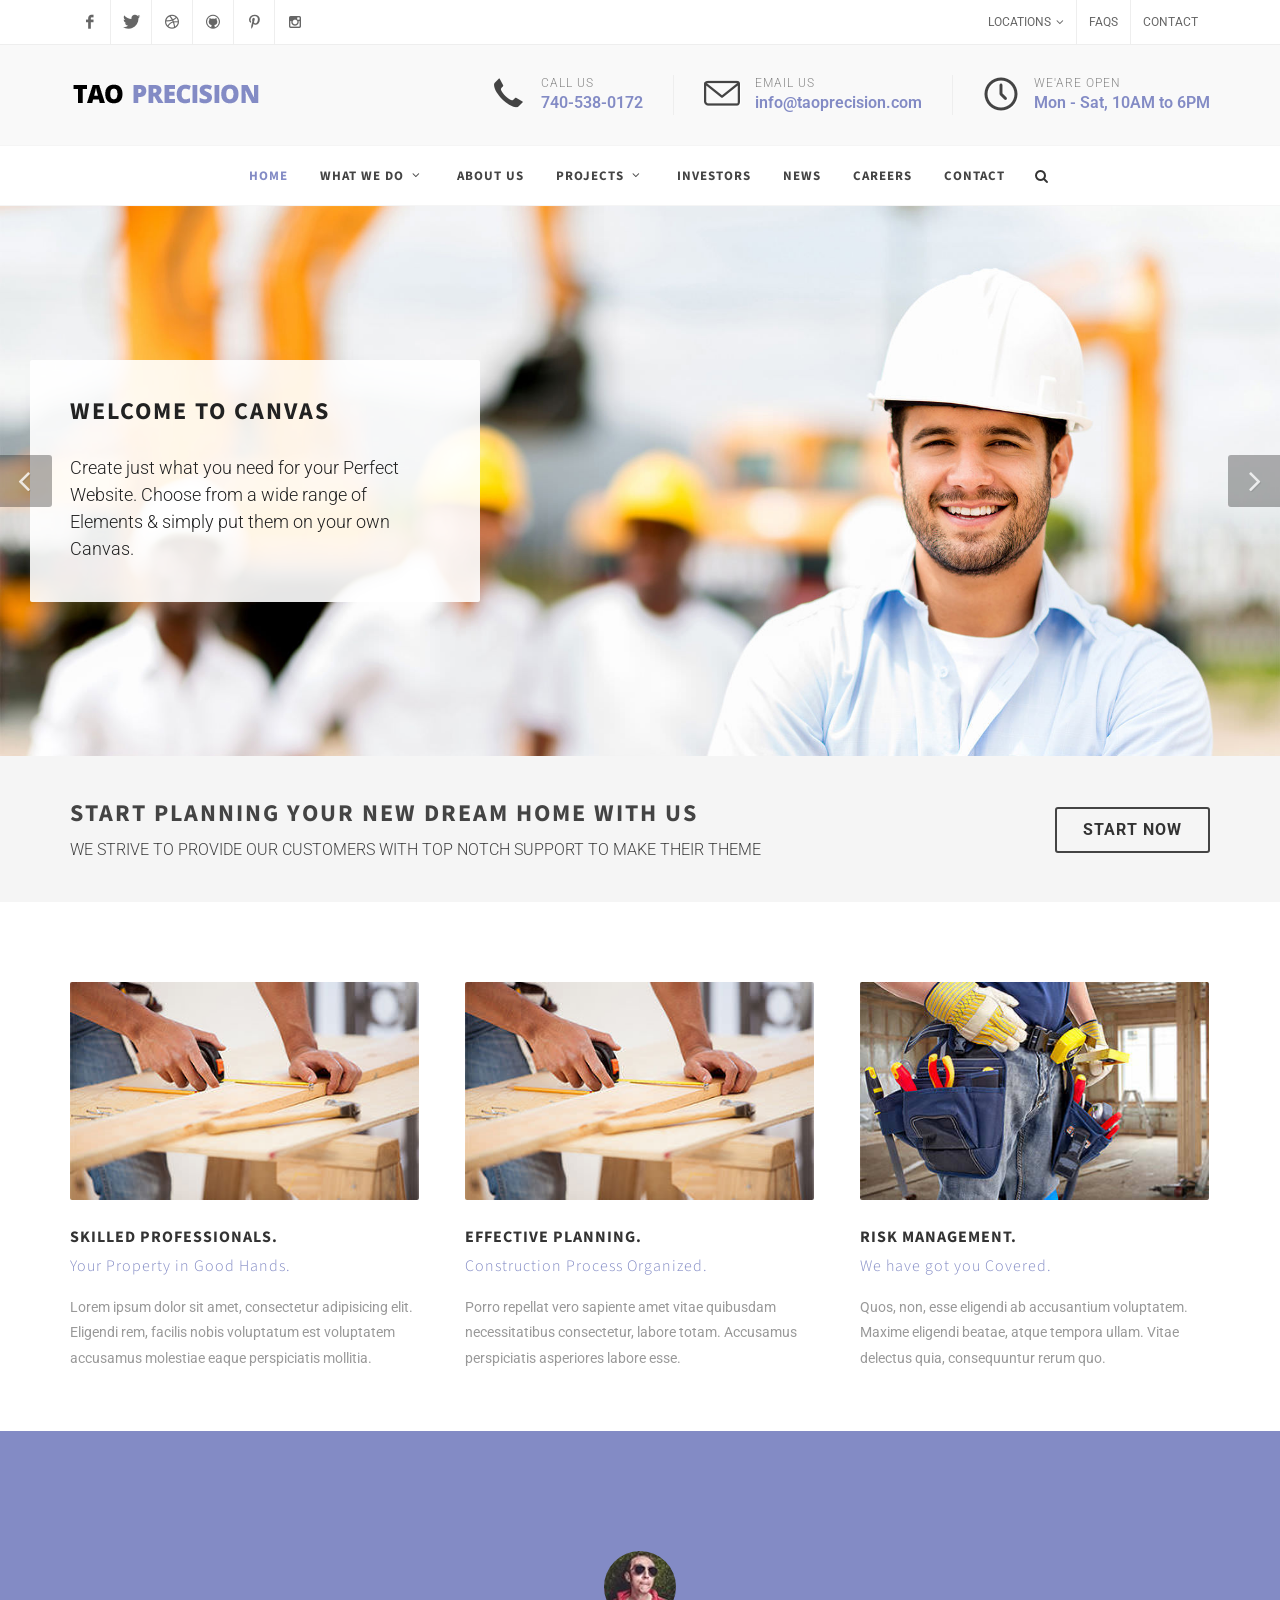
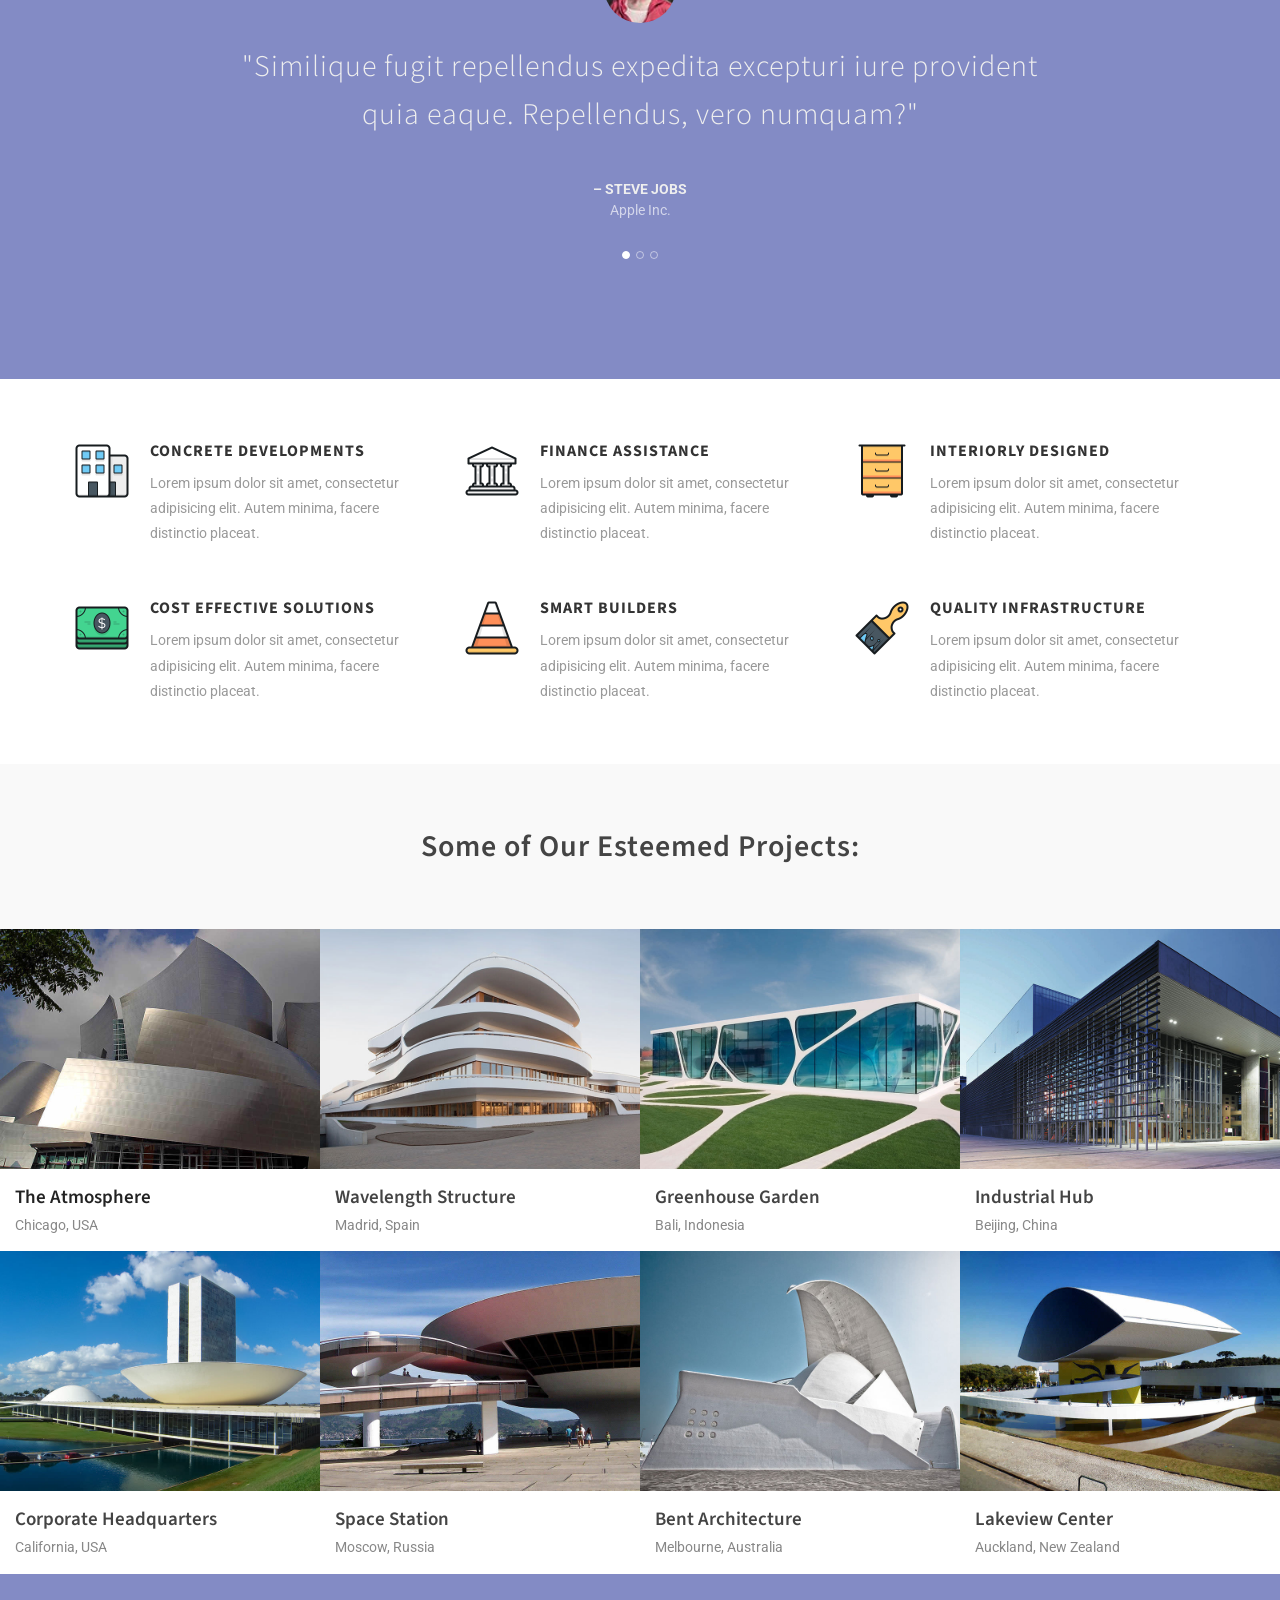
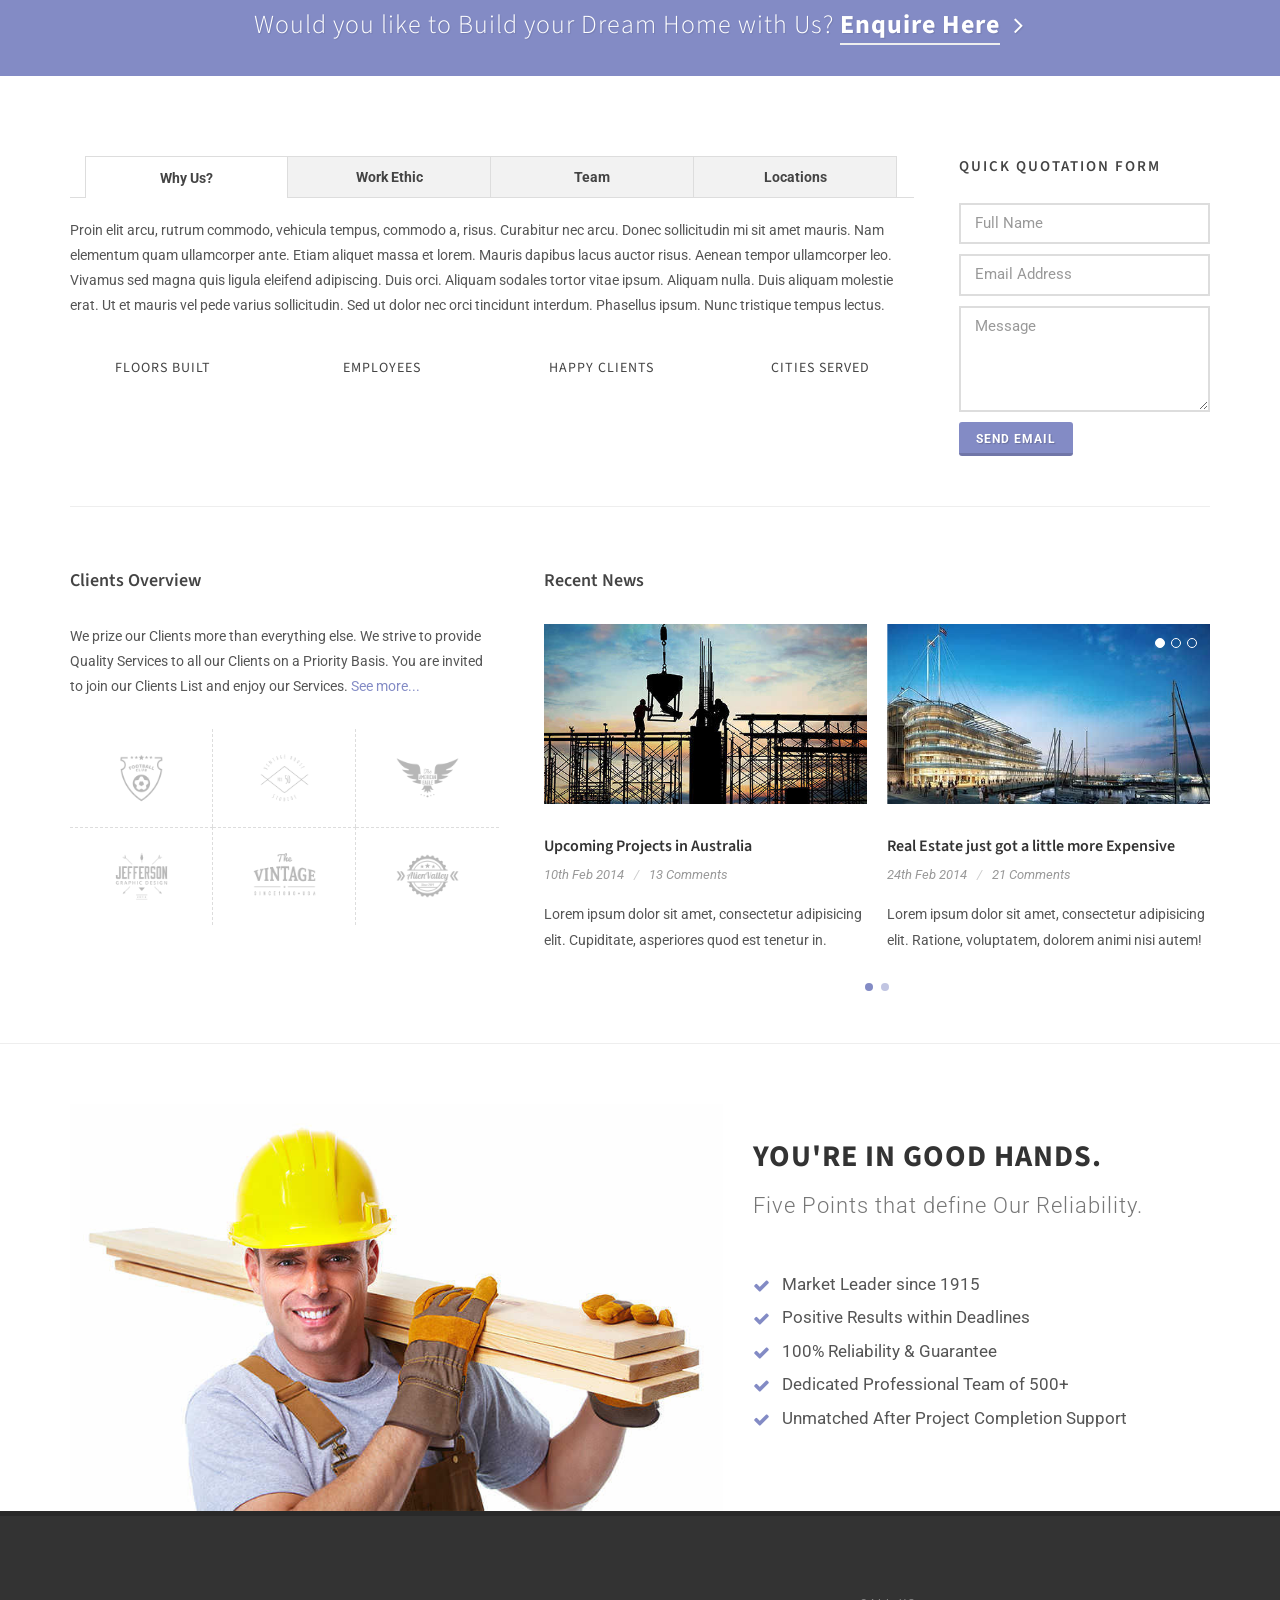
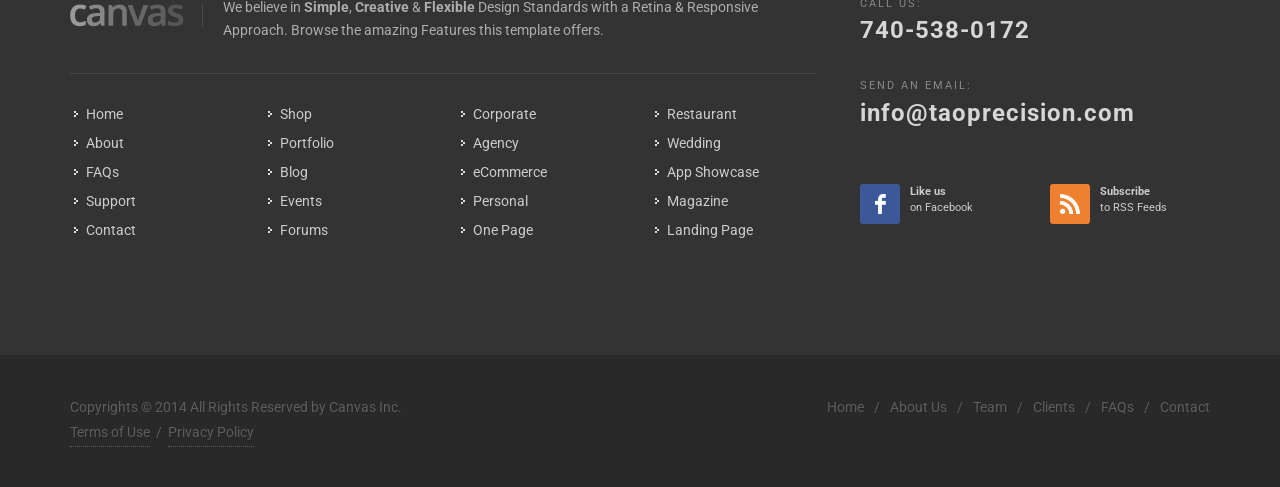
==== index.html @ b3aeb86b "Import gh-pages (current published tree) from GitHub WorldEnterpriseGroup/taoprecision" ====
<!DOCTYPE html>
<html dir="ltr" lang="en-US">
<head>

	<meta http-equiv="content-type" content="text/html; charset=utf-8" />
	<meta name="author" content="SemiColonWeb" />

	<!-- Stylesheets
	============================================= -->
	<link href="https://fonts.googleapis.com/css?family=Source+Sans+Pro:300,400,600,700|Roboto:300,400,500,700" rel="stylesheet" type="text/css" />
	<link rel="stylesheet" href="css/bootstrap.css" type="text/css" />
	<link rel="stylesheet" href="style.css" type="text/css" />
	<link rel="stylesheet" href="css/swiper.css" type="text/css" />

	<!-- Construction Demo Specific Stylesheet -->
	<link rel="stylesheet" href="construction/construction.css" type="text/css" />
	<!-- / -->

	<link rel="stylesheet" href="css/dark.css" type="text/css" />
	<link rel="stylesheet" href="css/font-icons.css" type="text/css" />
	<link rel="stylesheet" href="css/animate.css" type="text/css" />
	<link rel="stylesheet" href="css/magnific-popup.css" type="text/css" />

	<link rel="stylesheet" href="construction/css/fonts.css" type="text/css" />

	<link rel="stylesheet" href="css/responsive.css" type="text/css" />
	<meta name="viewport" content="width=device-width, initial-scale=1" />

	<link rel="stylesheet" href="construction/css/colors.css" type="text/css" />

	<!-- Document Title
	============================================= -->
	<title>Construction | Canvas</title>

</head>

<body class="stretched">

	<!-- Document Wrapper
	============================================= -->
	<div id="wrapper" class="clearfix">

		<!-- Top Bar
		============================================= -->
		<div id="top-bar">

			<div class="container clearfix">

				<div class="col_half nobottommargin clearfix">

					<!-- Top Social
					============================================= -->
					<div id="top-social">
						<ul>
							<li><a href="#" class="si-facebook"><span class="ts-icon"><i class="icon-facebook"></i></span><span class="ts-text">Facebook</span></a></li>
							<li><a href="#" class="si-twitter"><span class="ts-icon"><i class="icon-twitter"></i></span><span class="ts-text">Twitter</span></a></li>
							<li><a href="#" class="si-dribbble"><span class="ts-icon"><i class="icon-dribbble"></i></span><span class="ts-text">Dribbble</span></a></li>
							<li><a href="#" class="si-github"><span class="ts-icon"><i class="icon-github-circled"></i></span><span class="ts-text">Github</span></a></li>
							<li><a href="#" class="si-pinterest"><span class="ts-icon"><i class="icon-pinterest"></i></span><span class="ts-text">Pinterest</span></a></li>
							<li><a href="#" class="si-instagram"><span class="ts-icon"><i class="icon-instagram2"></i></span><span class="ts-text">Instagram</span></a></li>
						</ul>
					</div><!-- #top-social end -->

				</div>

				<div class="col_half fright col_last clearfix nobottommargin">

					<!-- Top Links
					============================================= -->
					<div class="top-links">
						<ul>
							<li><a href="index.html">Locations</a>
								<ul>
									<li><a href="#">San Francisco</a></li>
									<li><a href="#">London</a></li>
									<li><a href="#">Amsterdam</a></li>
								</ul>
							</li>
							<li><a href="faqs.html">FAQs</a></li>
							<li><a href="contact.html">Contact</a></li>
						</ul>
					</div><!-- .top-links end -->

				</div>

			</div>

		</div><!-- #top-bar end -->

		<!-- Header
		============================================= -->
		<header id="header" class="sticky-style-2">

			<div class="container clearfix">

				<!-- Logo
				============================================= -->
				<div id="logo">
					<a href="index.html" class="standard-logo"><img src="construction/logo/logo.png" alt="Canvas Logo"></a>
					<a href="index.html" class="retina-logo"><img src="construction/logo/logo@2x.png" alt="Canvas Logo"></a>
				</div><!-- #logo end -->

				<ul class="header-extras">
					<li>
						<i class="i-plain icon-call nomargin"></i>
						<div class="he-text">
							Call Us
							<span>740-538-0172</span>
						</div>
					</li>
					<li>
						<i class="i-plain icon-line2-envelope nomargin"></i>
						<div class="he-text">
							Email Us
							<span>info@taoprecision.com</span>
						</div>
					</li>
					<li>
						<i class="i-plain icon-line-clock nomargin"></i>
						<div class="he-text">
							We'are Open
							<span>Mon - Sat, 10AM to 6PM</span>
						</div>
					</li>
				</ul>

			</div>

			<div id="header-wrap">

				<!-- Primary Navigation
				============================================= -->
				<nav id="primary-menu" class="with-arrows style-2 center">

					<div class="container clearfix">

						<div id="primary-menu-trigger"><i class="icon-reorder"></i></div>

						<ul>
							<li class="current"><a href="#"><div>Home</div></a></li>
							<li><a href="services.html"><div>What we do</div></a>
								<ul>
									<li><a href="#"><div>Housing Management</div></a></li>
									<li><a href="#"><div>Construction Planning</div></a></li>
									<li><a href="#"><div>Green Homes</div></a></li>
									<li><a href="#"><div>Architecture Design</div></a></li>
									<li><a href="#"><div>Interior Planning</div></a></li>
								</ul>
							</li>
							<li><a href="about-us.html"><div>About Us</div></a></li>
							<li><a href="projects.html"><div>Projects</div></a>
								<ul>
									<li><a href="projects-2.html"><div>Airikai Sanctuary</div></a></li>
									<li><a href="projects-3.html"><div>Tao Village</div></a></li>
									<li><a href="projects.html"><div>Blue Sky Valley</div></a></li>
									<li><a href="projects-5.html"><div>Manhattan #5</div></a></li>
								</ul>
							</li>
							<li><a href="investors.html"><div>Investors</div></a></li>
							<li><a href="blog.html"><div>News</div></a></li>
							<li><a href="careers.html"><div>Careers</div></a></li>
							<li><a href="contact.html"><div>Contact</div></a></li>
						</ul>

						<!-- Top Search
						============================================= -->
						<div id="top-search">
							<a href="#" id="top-search-trigger"><i class="icon-search3"></i><i class="icon-line-cross"></i></a>
							<form action="search.html" method="get">
								<input type="text" name="q" class="form-control" value="" placeholder="Type &amp; Hit Enter..">
							</form>
						</div><!-- #top-search end -->

					</div>

				</nav><!-- #primary-menu end -->

			</div>

		</header><!-- #header end -->

		<section id="slider" class="slider-element slider-parallax swiper_wrapper clearfix" style="height: 550px;" data-loop="true">

			<div class="swiper-container swiper-parent">
				<div class="swiper-wrapper">
					<div class="swiper-slide" style="background-image: url('construction/images/slider/2.jpg'); background-position: center top;">
						<div class="container clearfix">
							<div class="slider-caption">
								<h2>Welcome to Canvas</h2>
								<p class="d-none d-sm-block">Create just what you need for your Perfect Website. Choose from a wide range of Elements &amp; simply put them on your own Canvas.</p>
							</div>
						</div>
					</div>
					<div class="swiper-slide">
						<div class="container clearfix">
							<div class="slider-caption slider-caption-right">
								<h2>Beautifully Flexible</h2>
								<p class="d-none d-sm-block">Looks beautiful &amp; ultra-sharp on Retina Screen Displays. Powerful Layout with Responsive functionality that can be adapted to any screen size.</p>
							</div>
						</div>
						<div class="video-wrap">
							<video id="slide-video" poster="construction/images/videos/1.jpg" preload="auto" loop autoplay muted>
								<source src='construction/images/videos/1.webm' type='video/webm' />
								<source src='construction/images/videos/1.mp4' type='video/mp4' />
							</video>
							<div class="video-overlay" style="background-color: rgba(0,0,0,0.1);"></div>
						</div>
					</div>
					<div class="swiper-slide" style="background-image: url('construction/images/slider/1.jpg'); background-position: center bottom;">
						<div class="container clearfix">
							<div  class="slider-caption">
								<h2>Premium Constructions</h2>
								<p class="d-none d-sm-block">You'll be surprised to see the Final Results of your Creation &amp; would crave for more.</p>
							</div>
						</div>
					</div>
				</div>
				<div class="slider-arrow-left"><i class="icon-angle-left"></i></div>
				<div class="slider-arrow-right"><i class="icon-angle-right"></i></div>
			</div>

		</section>

		<!-- Content
		============================================= -->
		<section id="content">

			<div class="content-wrap">

				<div class="promo promo-light promo-full uppercase bottommargin-lg header-stick">
					<div class="container clearfix">
						<h3 style="letter-spacing: 2px;">Start Planning your New Dream Home with us</h3>
						<span>We strive to provide Our Customers with Top Notch Support to make their Theme</span>
						<a href="#" class="button button-large button-border button-rounded">Start Now</a>
					</div>
				</div>

				<div class="container clearfix">

					<div class="col_one_third nobottommargin">
						<div class="feature-box media-box">
							<div class="fbox-media">
								<img style="border-radius: 2px;" src="construction/images/services/1.jpg" alt="Why choose Us?">
							</div>
							<div class="fbox-desc">
								<h3>Skilled Professionals.<span class="subtitle">Your Property in Good Hands.</span></h3>
								<p>Lorem ipsum dolor sit amet, consectetur adipisicing elit. Eligendi rem, facilis nobis voluptatum est voluptatem accusamus molestiae eaque perspiciatis mollitia.</p>
							</div>
						</div>
					</div>

					<div class="col_one_third nobottommargin">
						<div class="feature-box media-box">
							<div class="fbox-media">
								<img style="border-radius: 2px;" src="images/services/1.jpg" alt="Effective Planning">
							</div>
							<div class="fbox-desc">
								<h3>Effective Planning.<span class="subtitle">Construction Process Organized.</span></h3>
								<p>Porro repellat vero sapiente amet vitae quibusdam necessitatibus consectetur, labore totam. Accusamus perspiciatis asperiores labore esse.</p>
							</div>
						</div>
					</div>

					<div class="col_one_third nobottommargin col_last">
						<div class="feature-box media-box">
							<div class="fbox-media">
								<img style="border-radius: 2px;" src="construction/images/services/2.jpg" alt="Why choose Us?">
							</div>
							<div class="fbox-desc">
								<h3>Risk Management.<span class="subtitle">We have got you Covered.</span></h3>
								<p>Quos, non, esse eligendi ab accusantium voluptatem. Maxime eligendi beatae, atque tempora ullam. Vitae delectus quia, consequuntur rerum quo.</p>
							</div>
						</div>
					</div>

				</div>

				<div class="section parallax dark" style="background-image: url('construction/images/slider/1.jpg'); padding: 120px 0;"  data-bottom-top="background-position:0px 300px;" data-top-bottom="background-position:0px -300px;">

					<div class="fslider testimonial testimonial-full" data-arrows="false" style="z-index: 2;">
						<div class="flexslider">
							<div class="slider-wrap">
								<div class="slide">
									<div class="testi-image">
										<a href="#"><img src="images/testimonials/3.jpg" alt="Customer Testimonails"></a>
									</div>
									<div class="testi-content">
										<p>Similique fugit repellendus expedita excepturi iure provident quia eaque. Repellendus, vero numquam?</p>
										<div class="testi-meta">
											Steve Jobs
											<span>Apple Inc.</span>
										</div>
									</div>
								</div>
								<div class="slide">
									<div class="testi-image">
										<a href="#"><img src="images/testimonials/2.jpg" alt="Customer Testimonails"></a>
									</div>
									<div class="testi-content">
										<p>Natus voluptatum enim quod necessitatibus quis expedita harum provident eos obcaecati id culpa corporis molestias.</p>
										<div class="testi-meta">
											Collis Ta'eed
											<span>Envato Inc.</span>
										</div>
									</div>
								</div>
								<div class="slide">
									<div class="testi-image">
										<a href="#"><img src="images/testimonials/1.jpg" alt="Customer Testimonails"></a>
									</div>
									<div class="testi-content">
										<p>Incidunt deleniti blanditiis quas aperiam recusandae consequatur ullam quibusdam cum libero illo rerum!</p>
										<div class="testi-meta">
											John Doe
											<span>XYZ Inc.</span>
										</div>
									</div>
								</div>
							</div>
						</div>
					</div>

					<div class="video-wrap" style="z-index: 1;">
						<div class="video-overlay" style="background: #838BC5;"></div>
					</div>

				</div>

				<div class="container clearfix">

					<div class="clear-bottommargin">
						<div class="row align-items-stretch clearfix">
							<div class="col-lg-4 col-md-6 bottommargin">
								<div class="feature-box fbox-plain">
									<div class="fbox-icon">
										<a href="#"><img src="construction/images/icons/building.png" alt="Concrete Developments"></a>
									</div>
									<h3>Concrete Developments</h3>
									<p>Lorem ipsum dolor sit amet, consectetur adipisicing elit. Autem minima, facere distinctio placeat.</p>
								</div>
							</div>
							<div class="col-lg-4 col-md-6 bottommargin">
								<div class="feature-box fbox-plain">
									<div class="fbox-icon">
										<a href="#"><img src="construction/images/icons/bank.png" alt="Finance Assistance"></a>
									</div>
									<h3>Finance Assistance</h3>
									<p>Lorem ipsum dolor sit amet, consectetur adipisicing elit. Autem minima, facere distinctio placeat.</p>
								</div>
							</div>
							<div class="col-lg-4 col-md-6 bottommargin">
								<div class="feature-box fbox-plain">
									<div class="fbox-icon">
										<a href="#"><img src="construction/images/icons/drawer.png" alt="Interiorly Designed"></a>
									</div>
									<h3>Interiorly Designed</h3>
									<p>Lorem ipsum dolor sit amet, consectetur adipisicing elit. Autem minima, facere distinctio placeat.</p>
								</div>
							</div>
							<div class="col-lg-4 col-md-6 bottommargin">
								<div class="feature-box fbox-plain">
									<div class="fbox-icon">
										<a href="#"><img src="construction/images/icons/paper-money.png" alt="Cost Effective Solutions"></a>
									</div>
									<h3>Cost Effective Solutions</h3>
									<p>Lorem ipsum dolor sit amet, consectetur adipisicing elit. Autem minima, facere distinctio placeat.</p>
								</div>
							</div>
							<div class="col-lg-4 col-md-6 bottommargin">
								<div class="feature-box fbox-plain">
									<div class="fbox-icon">
										<a href="#"><img src="construction/images/icons/traffic-cone.png" alt="Smart Builders"></a>
									</div>
									<h3>Smart Builders</h3>
									<p>Lorem ipsum dolor sit amet, consectetur adipisicing elit. Autem minima, facere distinctio placeat.</p>
								</div>
							</div>
							<div class="col-lg-4 col-md-6 bottommargin">
								<div class="feature-box fbox-plain">
									<div class="fbox-icon">
										<a href="#"><img src="construction/images/icons/paint-brush.png" alt="Quality Infrastructure"></a>
									</div>
									<h3>Quality Infrastructure</h3>
									<p>Lorem ipsum dolor sit amet, consectetur adipisicing elit. Autem minima, facere distinctio placeat.</p>
								</div>
							</div>
						</div>
					</div>

				</div>

				<div class="section nobottommargin">
					<h2 class="center nobottommargin ls1">Some of Our Esteemed Projects:</h2>
				</div>

				<div id="portfolio" class="portfolio grid-container portfolio-full clearfix">

					<article class="portfolio-item pf-media pf-icons">
						<div class="portfolio-image">
							<img src="construction/images/projects/1.jpg" alt="The Atmosphere">
							<div class="portfolio-overlay">
								<a href="#" class="center-icon"><i class="icon-line-ellipsis"></i></a>
							</div>
						</div>
						<div class="portfolio-desc">
							<h3><a href="#">The Atmosphere</a></h3>
							<span>Chicago, USA</span>
						</div>
					</article>

					<article class="portfolio-item pf-illustrations">
						<div class="portfolio-image">
							<img src="construction/images/projects/2.jpg" alt="Wavelength Structure">
							<div class="portfolio-overlay">
								<a href="#" class="center-icon"><i class="icon-line-ellipsis"></i></a>
							</div>
						</div>
						<div class="portfolio-desc">
							<h3>Wavelength Structure</h3>
							<span>Madrid, Spain</span>
						</div>
					</article>

					<article class="portfolio-item pf-graphics pf-uielements">
						<div class="portfolio-image">
							<img src="construction/images/projects/3.jpg" alt="Greenhouse Garden">
							<div class="portfolio-overlay">
								<a href="#" class="center-icon"><i class="icon-line-ellipsis"></i></a>
							</div>
						</div>
						<div class="portfolio-desc">
							<h3>Greenhouse Garden</h3>
							<span>Bali, Indonesia</span>
						</div>
					</article>

					<article class="portfolio-item pf-icons pf-illustrations">
						<div class="portfolio-image">
							<img src="construction/images/projects/4.jpg" alt="Industrial Hub">
							<div class="portfolio-overlay">
								<a href="#" class="center-icon"><i class="icon-line-ellipsis"></i></a>
							</div>
						</div>
						<div class="portfolio-desc">
							<h3>Industrial Hub</h3>
							<span>Beijing, China</span>
						</div>
					</article>

					<article class="portfolio-item pf-uielements pf-media">
						<div class="portfolio-image">
							<img src="construction/images/projects/5.jpg" alt="Corporate Headquarters">
							<div class="portfolio-overlay">
								<a href="#" class="center-icon"><i class="icon-line-ellipsis"></i></a>
							</div>
						</div>
						<div class="portfolio-desc">
							<h3>Corporate Headquarters</h3>
							<span>California, USA</span>
						</div>
					</article>

					<article class="portfolio-item pf-graphics pf-illustrations">
						<div class="portfolio-image">
							<img src="construction/images/projects/6.jpg" alt="Space Station">
							<div class="portfolio-overlay" data-lightbox="gallery">
								<a href="#" class="center-icon"><i class="icon-line-ellipsis"></i></a>
							</div>
						</div>
						<div class="portfolio-desc">
							<h3>Space Station</h3>
							<span>Moscow, Russia</span>
						</div>
					</article>

					<article class="portfolio-item pf-uielements pf-icons">
						<div class="portfolio-image">
							<img src="construction/images/projects/7.jpg" alt="Bent Architecture">
							<div class="portfolio-overlay">
								<a href="#" class="center-icon"><i class="icon-line-ellipsis"></i></a>
							</div>
						</div>
						<div class="portfolio-desc">
							<h3>Bent Architecture</h3>
							<span>Melbourne, Australia</span>
						</div>
					</article>

					<article class="portfolio-item pf-graphics">
						<div class="portfolio-image">
							<img src="construction/images/projects/8.jpg" alt="Lakeview Center">
							<div class="portfolio-overlay">
								<a href="#" class="center-icon"><i class="icon-line-ellipsis"></i></a>
							</div>
						</div>
						<div class="portfolio-desc">
							<h3>Lakeview Center</h3>
							<span>Auckland, New Zealand</span>
						</div>
					</article>

				</div>


				<a href="portfolio.html" class="button button-3d nobottomborder button-full center tright bottommargin-lg t300 font-primary" style="font-size: 26px;">
					<div class="container clearfix">
						Would you like to Build your Dream Home with Us? <strong>Enquire Here</strong> <i class="icon-angle-right" style="top:3px;"></i>
					</div>
				</a>

				<div class="container topmargin-lg cleafix">

					<div class="col_three_fourth">

						<div class="tabs tabs-justify nobottommargin clearfix" id="construction-tabs">

							<ul class="tab-nav clearfix">
								<li><a href="#construction-tab-1">Why Us?</a></li>
								<li><a href="#construction-tab-2">Work Ethic</a></li>
								<li><a href="#construction-tab-3">Team</a></li>
								<li><a href="#construction-tab-4">Locations</a></li>
							</ul>

							<div class="tab-container">

								<div class="tab-content clearfix" id="construction-tab-1">
									<p>Proin elit arcu, rutrum commodo, vehicula tempus, commodo a, risus. Curabitur nec arcu. Donec sollicitudin mi sit amet mauris. Nam elementum quam ullamcorper ante. Etiam aliquet massa et lorem. Mauris dapibus lacus auctor risus. Aenean tempor ullamcorper leo. Vivamus sed magna quis ligula eleifend adipiscing. Duis orci. Aliquam sodales tortor vitae ipsum. Aliquam nulla. Duis aliquam molestie erat. Ut et mauris vel pede varius sollicitudin. Sed ut dolor nec orci tincidunt interdum. Phasellus ipsum. Nunc tristique tempus lectus.
									<div class="col_one_fourth nobottommargin center">
										<div class="counter ls1 t600" style="color: #D2D2D2;"><span data-from="100" data-to="964" data-refresh-interval="50" data-speed="2000"></span></div>
										<h5>Floors Built</h5>
									</div>

									<div class="col_one_fourth nobottommargin center">
										<div class="counter ls1 t600" style="color: #D2D2D2;"><span data-from="100" data-to="8514" data-refresh-interval="50" data-speed="2500"></span></div>
										<h5>Employees</h5>
									</div>

									<div class="col_one_fourth nobottommargin center">
										<div class="counter ls1 t600" style="color: #D2D2D2;"><span data-from="100" data-to="458" data-refresh-interval="50" data-speed="3500"></span></div>
										<h5>Happy Clients</h5>
									</div>

									<div class="col_one_fourth nobottommargin center col_last">
										<div class="counter ls1 t600" style="color: #D2D2D2;"><span data-from="14" data-to="159" data-refresh-interval="15" data-speed="2700"></span></div>
										<h5>Cities Served</h5>
									</div>
								</div>
								<div class="tab-content clearfix" id="construction-tab-2">
									<img src="construction/images/projects/3.jpg" width="260" alt="Image" class="img-thumbnail alignleft">
									<p>Morbi tincidunt, dui sit amet facilisis feugiat, odio metus gravida ante, ut pharetra massa metus id nunc. Duis scelerisque molestie turpis. Sed fringilla, massa eget luctus malesuada, metus eros molestie lectus, ut tempus eros massa ut dolor. Aenean aliquet fringilla sem. Suspendisse sed ligula in ligula suscipit aliquam. Praesent in eros vestibulum mi adipiscing adipiscing. Morbi facilisis. Curabitur ornare consequat nunc. Aenean vel metus. Ut posuere viverra nulla. Aliquam erat volutpat. Pellentesque convallis. Maecenas feugiat, tellus pellentesque pretium posuere, felis lorem euismod felis, eu ornare leo nisi vel felis. Mauris consectetur tortor et purus.</p>
								</div>
								<div class="tab-content clearfix" id="construction-tab-3">
									<p>Mauris eleifend est et turpis. Duis id erat. Suspendisse potenti. Aliquam vulputate, pede vel vehicula accumsan, mi neque rutrum erat, eu congue orci lorem eget lorem. Vestibulum non ante. Class aptent taciti sociosqu ad litora torquent per conubia nostra, per inceptos himenaeos. Fusce sodales. Quisque eu urna vel enim commodo pellentesque. Praesent eu risus hendrerit ligula tempus pretium. Curabitur lorem enim, pretium nec, feugiat nec, luctus a, lacus.</p>
									<div class="row clearfix">
										<div class="col-md-4">
											<ul class="iconlist nobottommargin">
												<li><i class="icon-ok"></i> 100% Assurance</li>
												<li><i class="icon-ok"></i> Hard Working</li>
												<li><i class="icon-ok"></i> Trustworthy</li>
											</ul>
										</div>
										<div class="col-md-4">
											<ul class="iconlist nobottommargin">
												<li><i class="icon-ok"></i> Intelligent</li>
												<li><i class="icon-ok"></i> Always Curious</li>
												<li><i class="icon-ok"></i> Perfectionists</li>
											</ul>
										</div>
										<div class="col-md-4">
											<ul class="iconlist nobottommargin">
												<li><i class="icon-ok"></i> Friendly &amp; Helpful</li>
												<li><i class="icon-ok"></i> Accomodating Nature</li>
												<li><i class="icon-ok"></i> Available 24x7</li>
											</ul>
										</div>
									</div>
								</div>
								<div class="tab-content clearfix" id="construction-tab-4">

									<div class="clear-bottommargin-sm">
										<div class="row clearfix">
											<div class="col-md-7 bottommargin-sm">
												<p>Morbi tincidunt, dui sit amet facilisis feugiat, odio metus gravida ante, ut pharetra massa metus id nunc. Duis scelerisque molestie turpis. Sed fringilla, massa eget luctus malesuada, metus eros molestie lectus, ut tempus eros massa ut dolor.</p>
												<div class="clear-bottommargin-sm">
													<div class="row clearfix">
														<div class="col-md-6 bottommargin-sm">
															<address>
																<strong>Headquarters:</strong><br>
																795 Folsom Ave, Suite 600<br>
																San Francisco, CA 94107<br>
															</address>
														</div>
														<div class="col-md-6 bottommargin-sm">
															<abbr title="Phone Number"><strong>Phone:</strong></abbr> 740-538-0172<br>
															<abbr title="Fax"><strong>Fax:</strong></abbr> (91) 11 4752 1433<br>
															<abbr title="Email Address"><strong>Email:</strong></abbr> info@taoprecision.com
														</div>
													</div>
												</div>
											</div>
											<div class="col-md-5 bottommargin-sm">
												<img src="https://maps.googleapis.com/maps/api/staticmap?center=-37.814107,144.963280&zoom=12&markers=-37.814107,144.963280&size=300x180&key=AIzaSyCzkxzbEni5vR_Ugt1De8gBzrLX3236bnA" alt="Google Map" class="img-thumbnail">
											</div>
										</div>
									</div>

								</div>

							</div>

						</div>

					</div>

					<div class="col_one_fourth col_last">

						<div class="widget quick-contact-widget form-widget clearfix">
							<h4>Quick Quotation Form</h4>
							<div class="form-result"></div>
							<form id="quick-contact-form" name="quick-contact-form" action="include/form.php" method="post" class="quick-contact-form nobottommargin">
								<div class="form-process"></div>
								<input type="text" class="required sm-form-control input-block-level" id="quick-contact-form-name" name="quick-contact-form-name" value="" placeholder="Full Name" />
								<input type="text" class="required sm-form-control email input-block-level" id="quick-contact-form-email" name="quick-contact-form-email" value="" placeholder="Email Address" />
								<textarea class="required sm-form-control input-block-level short-textarea" id="quick-contact-form-message" name="quick-contact-form-message" rows="4" cols="30" placeholder="Message"></textarea>
								<input type="text" class="hidden" id="quick-contact-form-botcheck" name="quick-contact-form-botcheck" value="" />
								<input type="hidden" name="prefix" value="quick-contact-form-">
								<button type="submit" id="quick-contact-form-submit" name="quick-contact-form-submit" class="button button-small button-3d nomargin" value="submit">Send Email</button>
							</form>

						</div>

					</div>

					<div class="clear"></div><div class="line notopmargin"></div>

					<div class="col_two_fifth">
						<h4>Clients Overview</h4>

						<p>We prize our Clients more than everything else. We strive to provide Quality Services to all our Clients on a Priority Basis. You are invited to join our Clients List and enjoy our Services. <a href="#">See more...</a></p>

						<ul class="clients-grid grid-3 nobottommargin clearfix">
							<li style="padding: 20px;"><a href="#"><img src="images/clients/1.png" alt="Clients"></a></li>
							<li style="padding: 20px;"><a href="#"><img src="images/clients/2.png" alt="Clients"></a></li>
							<li style="padding: 20px;"><a href="#"><img src="images/clients/3.png" alt="Clients"></a></li>
							<li style="padding: 20px;"><a href="#"><img src="images/clients/4.png" alt="Clients"></a></li>
							<li style="padding: 20px;"><a href="#"><img src="images/clients/5.png" alt="Clients"></a></li>
							<li style="padding: 20px;"><a href="#"><img src="images/clients/6.png" alt="Clients"></a></li>
						</ul>
					</div>

					<div class="col_three_fifth col_last">
						<h4>Recent News</h4>

						<div id="oc-posts" class="owl-carousel posts-carousel carousel-widget" data-margin="20" data-nav="true" data-pagi="true" data-items-xs="1" data-items-xl="2">

							<div class="oc-item">
								<div class="ipost clearfix">
									<div class="entry-image">
										<a href="construction/images/blog/5.jpg" data-lightbox="image"><img class="image_fade" src="construction/images/blog/5.jpg" alt="Standard Post with Image"></a>
									</div>
									<div class="entry-title">
										<h3><a href="#">Upcoming Projects in Australia</a></h3>
									</div>
									<ul class="entry-meta clearfix">
										<li>10th Feb 2014</li>
										<li><a href="#comments">13 Comments</a></li>
									</ul>
									<div class="entry-content">
										<p>Lorem ipsum dolor sit amet, consectetur adipisicing elit. Cupiditate, asperiores quod est tenetur in.</p>
									</div>
								</div>
							</div>

							<div class="oc-item">
								<div class="ipost clearfix">
									<div class="entry-image">
										<div class="fslider" data-arrows="false" data-lightbox="gallery">
											<div class="flexslider">
												<div class="slider-wrap">
													<div class="slide"><a href="construction/images/blog/2.jpg" data-lightbox="gallery-item"><img class="image_fade" src="construction/images/blog/2.jpg" alt="Standard Post with Gallery"></a></div>
													<div class="slide"><a href="construction/images/blog/1.jpg" data-lightbox="gallery-item"><img class="image_fade" src="construction/images/blog/1.jpg" alt="Standard Post with Gallery"></a></div>
													<div class="slide"><a href="construction/images/blog/3.jpg" data-lightbox="gallery-item"><img class="image_fade" src="construction/images/blog/3.jpg" alt="Standard Post with Gallery"></a></div>
												</div>
											</div>
										</div>
									</div>
									<div class="entry-title">
										<h3><a href="#">Real Estate just got a little more Expensive</a></h3>
									</div>
									<ul class="entry-meta clearfix">
										<li>24th Feb 2014</li>
										<li><a href="#comments">21 Comments</a></li>
									</ul>
									<div class="entry-content">
										<p>Lorem ipsum dolor sit amet, consectetur adipisicing elit. Ratione, voluptatem, dolorem animi nisi autem!</p>
									</div>
								</div>
							</div>

							<div class="oc-item">
								<div class="ipost clearfix">
									<div class="entry-image">
										<a href="construction/images/blog/4.jpg" data-lightbox="image"><img class="image_fade" src="construction/images/blog/4.jpg" alt="Standard Post with Image"></a>
									</div>
									<div class="entry-title">
										<h3><a href="#">Global Excellence Construction Award</a></h3>
									</div>
									<ul class="entry-meta clearfix">
										<li>5th May 2014</li>
										<li><a href="#comments">6 Comments</a></li>
									</ul>
									<div class="entry-content">
										<p>Lorem ipsum dolor sit amet, consectetur adipisicing elit. Cupiditate, asperiores quod est tenetur in.</p>
									</div>
								</div>
							</div>

						</div>

					</div>

				</div>

				<div class="line topmargin-sm"></div>

				<div class="section nobg notopmargin nopadding footer-stick">
					<div class="container clearfix">

						<div class="row">
							<div class="col-lg-7">
								<img src="construction/images/services/bottom-trust.jpg" alt="Bottom Trust">
							</div>
							<div class="col-lg-5 topmargin-sm">
								<div class="heading-block nobottomborder">
									<h2>You're in Good Hands.</h2>
									<span class="ls1">Five Points that define Our Reliability.</span>
								</div>

								<ul class="iconlist iconlist-large iconlist-color">
									<li><i class="icon-ok"></i> Market Leader since 1915</li>
									<li><i class="icon-ok"></i> Positive Results within Deadlines</li>
									<li><i class="icon-ok"></i> 100% Reliability &amp; Guarantee</li>
									<li><i class="icon-ok"></i> Dedicated Professional Team of 500+</li>
									<li><i class="icon-ok"></i> Unmatched After Project Completion Support</li>
								</ul>
							</div>
						</div>

					</div>
				</div>

			</div>

		</section><!-- #content end -->

		<!-- Footer
		============================================= -->
		<footer id="footer" class="dark">

			<div class="container">

				<!-- Footer Widgets
				============================================= -->
				<div class="footer-widgets-wrap clearfix">

					<div class="col_two_third">

						<div class="widget clearfix">

							<img src="images/footer-widget-logo.png" alt="" class="alignleft" style="margin-top: 8px; padding-right: 18px; border-right: 1px solid #4A4A4A;">

							<p>We believe in <strong>Simple</strong>, <strong>Creative</strong> &amp; <strong>Flexible</strong> Design Standards with a Retina &amp; Responsive Approach. Browse the amazing Features this template offers.</p>

							<div class="line" style="margin: 30px 0;"></div>

							<div class="row">

								<div class="col-lg-3 col-6 bottommargin-sm widget_links">
									<ul>
										<li><a href="#">Home</a></li>
										<li><a href="#">About</a></li>
										<li><a href="#">FAQs</a></li>
										<li><a href="#">Support</a></li>
										<li><a href="#">Contact</a></li>
									</ul>
								</div>

								<div class="col-lg-3 col-6 bottommargin-sm widget_links">
									<ul>
										<li><a href="#">Shop</a></li>
										<li><a href="#">Portfolio</a></li>
										<li><a href="#">Blog</a></li>
										<li><a href="#">Events</a></li>
										<li><a href="#">Forums</a></li>
									</ul>
								</div>

								<div class="col-lg-3 col-6 bottommargin-sm widget_links">
									<ul>
										<li><a href="#">Corporate</a></li>
										<li><a href="#">Agency</a></li>
										<li><a href="#">eCommerce</a></li>
										<li><a href="#">Personal</a></li>
										<li><a href="#">One Page</a></li>
									</ul>
								</div>

								<div class="col-lg-3 col-6 bottommargin-sm widget_links">
									<ul>
										<li><a href="#">Restaurant</a></li>
										<li><a href="#">Wedding</a></li>
										<li><a href="#">App Showcase</a></li>
										<li><a href="#">Magazine</a></li>
										<li><a href="#">Landing Page</a></li>
									</ul>
								</div>

							</div>

						</div>

					</div>

					<div class="col_one_third col_last">

						<div class="widget clear-bottommargin-sm clearfix">

							<div class="row">

								<div class="col-lg-12 bottommargin-sm">
									<div class="footer-big-contacts">
										<span>Call Us:</span>
										740-538-0172
									</div>
								</div>

								<div class="col-lg-12 bottommargin-sm">
									<div class="footer-big-contacts">
										<span>Send an Email:</span>
										info@taoprecision.com
									</div>
								</div>

							</div>

						</div>

						<div class="widget subscribe-widget clearfix">
							<div class="row">

								<div class="col-lg-6 clearfix bottommargin-sm">
									<a href="#" class="social-icon si-dark si-colored si-facebook nobottommargin" style="margin-right: 10px;">
										<i class="icon-facebook"></i>
										<i class="icon-facebook"></i>
									</a>
									<a href="#"><small style="display: block; margin-top: 3px;"><strong>Like us</strong><br>on Facebook</small></a>
								</div>
								<div class="col-lg-6 clearfix">
									<a href="#" class="social-icon si-dark si-colored si-rss nobottommargin" style="margin-right: 10px;">
										<i class="icon-rss"></i>
										<i class="icon-rss"></i>
									</a>
									<a href="#"><small style="display: block; margin-top: 3px;"><strong>Subscribe</strong><br>to RSS Feeds</small></a>
								</div>

							</div>
						</div>

					</div>

				</div><!-- .footer-widgets-wrap end -->

			</div>

			<!-- Copyrights
			============================================= -->
			<div id="copyrights">

				<div class="container clearfix">

					<div class="col_half">
						Copyrights &copy; 2014 All Rights Reserved by Canvas Inc.<br>
						<div class="copyright-links"><a href="#">Terms of Use</a> / <a href="#">Privacy Policy</a></div>
					</div>

					<div class="col_half col_last tright">
						<div class="copyrights-menu copyright-links clearfix">
							<a href="#">Home</a>/<a href="#">About Us</a>/<a href="#">Team</a>/<a href="#">Clients</a>/<a href="#">FAQs</a>/<a href="#">Contact</a>
						</div>
					</div>

				</div>

			</div><!-- #copyrights end -->

		</footer><!-- #footer end -->

	</div><!-- #wrapper end -->

	<!-- Go To Top
	============================================= -->
	<div id="gotoTop" class="icon-angle-up"></div>

	<!-- External JavaScripts
	============================================= -->
	<script src="js/jquery.js"></script>
	<script src="js/plugins.js"></script>

	<!-- Footer Scripts
	============================================= -->
	<script src="js/functions.js"></script>

</body>
</html>
---- style.css ----
/*-----------------------------------------------------------------------------------

	Theme Name: Canvas
	Theme URI: https://themes.semicolonweb.com/html/canvas
	Description: The Multi-Purpose Template
	Author: SemiColonWeb
	Author URI: https://themeforest.net/user/semicolonweb
	Version: 5.0.3

-----------------------------------------------------------------------------------*/

/* ----------------------------------------------------------------

	- Basic
	- Typography
	- Basic Layout Styles
	- Helper Classes
	- Sections
	- Columns & Grids
	- Flex Slider
	- Swiper Slider
	- Top Bar
	- Header
		- Logo
		- Primary Menu
		- Mega Menu
		- Top Search
		- Top Cart
		- Sticky Header
		- Page Menu
		- Side Header
	- Side Panel
	- Slider
	- Page Title
	- Content
	- Portfolio
	- Blog
	- Shop
	- Events
	- Shortcodes
		- Countdown
		- Buttons
		- Promo Boxes
		- Featured Boxes
		- Process Steps
		- Styled Icons
		- Toggles
		- Accordions
		- Tabs
		- Side Navigation
		- FAQ List
		- Clients
		- Testimonials
		- Team
		- Pricing Boxes
		- Counter
		- Animated Rounded Skills
		- Skills Bar
		- Dropcaps & Highlights
		- Quotes & Blockquotes
		- Text Rotater
	- Owl Carousel
	- Overlays
	- Forms
	- Google Maps
	- Heading Styles
	- Divider
	- Magazine Specific Classes
	- Go To Top
	- Error 404
	- Landing Pages
	- Preloaders
	- Toastr Notifications
	- Footer
	- Widgets
		- Tag Cloud
		- Links
		- Testimonial & Twitter
		- Quick Contact Form
		- Newsletter
		- Twitter Feed
		- Navigation Tree
	- Wedding
	- Bootstrap Specific
	- Cookie Notification
	- Stretched Layout
	- Page Transitions
	- Youtube Video Backgrounds

---------------------------------------------------------------- */


/* ----------------------------------------------------------------
	Bootstrap Adjustments
-----------------------------------------------------------------*/

@media (min-width: 576px) {
	.container { max-width: 540px; }
}

@media (min-width: 768px) {
	.container { max-width: 750px; }
}

@media (min-width: 992px) {
	.container { max-width: 970px; }
}

@media (min-width: 1200px) {
	.container { max-width: 1170px; }
}


body,
.dropdown-menu { font-size: 0.875rem; }


/* ----------------------------------------------------------------
	Basic
-----------------------------------------------------------------*/

dl, dt, dd, ol, ul, li {
	margin: 0;
	padding: 0;
}

.clear {
	clear: both;
	display: block;
	font-size: 0px;
	height: 0px;
	line-height: 0;
	width: 100%;
	overflow:hidden;
}

::selection {
	background: #1ABC9C;
	color: #FFF;
	text-shadow: none;
}

::-moz-selection {
	background: #1ABC9C; /* Firefox */
	color: #FFF;
	text-shadow: none;
}

::-webkit-selection {
	background: #1ABC9C; /* Safari */
	color: #FFF;
	text-shadow: none;
}

:active,
:focus { outline: none !important; }


/* ----------------------------------------------------------------
	Typography
-----------------------------------------------------------------*/


body {
	line-height: 1.5;
	color: #555;
	font-family: 'Lato', sans-serif;
}

a {
	text-decoration: none !important;
	color: #1ABC9C;
}

a:hover { color: #222; }

a img { border: none; }

img { max-width: 100%; }

iframe { border: none !important; }


/* ----------------------------------------------------------------
	Basic Layout Styles
-----------------------------------------------------------------*/


h1,
h2,
h3,
h4,
h5,
h6 {
	color: #444;
	font-weight: 600;
	line-height: 1.5;
	margin: 0 0 30px 0;
	font-family: 'Raleway', sans-serif;
}

h5,
h6 { margin-bottom: 20px; }

h1 { font-size: 36px; }

h2 { font-size: 30px; }

h3 { font-size: 24px; }

h4 { font-size: 18px; }

h5 { font-size: 14px; }

h6 { font-size: 12px; }

h4 { font-weight: 600; }

h5,
h6 { font-weight: bold; }

h1 > span:not(.nocolor):not(.badge),
h2 > span:not(.nocolor):not(.badge),
h3 > span:not(.nocolor):not(.badge),
h4 > span:not(.nocolor):not(.badge),
h5 > span:not(.nocolor):not(.badge),
h6 > span:not(.nocolor):not(.badge) { color: #1ABC9C; }

p,
pre,
ul,
ol,
dl,
dd,
blockquote,
address,
table,
fieldset,
form { margin-bottom: 30px; }

small { font-family: 'Lato', sans-serif; }


/* ----------------------------------------------------------------
	Helper Classes
-----------------------------------------------------------------*/


.uppercase { text-transform: uppercase !important; }

.lowercase { text-transform: lowercase !important; }

.capitalize { text-transform: capitalize !important; }

.nott { text-transform: none !important; }

.tright { text-align: right !important; }

.tleft { text-align: left !important; }

.fright { float: right !important; }

.fleft { float: left !important; }

.fnone { float: none !important; }

.ohidden {
	position: relative;
	overflow: hidden !important;
}

#wrapper {
	position: relative;
	float: none;
	width: 1220px;
	margin: 0 auto;
	background-color: #FFF;
	box-shadow: 0 0 10px rgba(0,0,0,0.1);
	-moz-box-shadow: 0 0 10px rgba(0,0,0,0.1);
	-webkit-box-shadow: 0 0 10px rgba(0,0,0,0.1);
}

.line,
.double-line {
	clear: both;
	position: relative;
	width: 100%;
	margin: 60px 0;
	border-top: 1px solid #EEE;
}

.line.line-sm { margin: 30px 0; }

span.middot {
	display: inline-block;
	margin: 0 5px;
}

.double-line { border-top: 3px double #E5E5E5; }

.emptydiv {
	display: block !important;
	position: relative !important;
}

.allmargin { margin: 50px !important; }

.leftmargin { margin-left: 50px !important; }

.rightmargin { margin-right: 50px !important; }

.topmargin { margin-top: 50px !important; }

.bottommargin { margin-bottom: 50px !important; }

.clear-bottommargin { margin-bottom: -50px !important; }

.allmargin-sm { margin: 30px !important; }

.leftmargin-sm { margin-left: 30px !important; }

.rightmargin-sm { margin-right: 30px !important; }

.topmargin-sm { margin-top: 30px !important; }

.bottommargin-sm { margin-bottom: 30px !important; }

.clear-bottommargin-sm { margin-bottom: -30px !important; }

.allmargin-lg { margin: 80px !important; }

.leftmargin-lg { margin-left: 80px !important; }

.rightmargin-lg { margin-right: 80px !important; }

.topmargin-lg { margin-top: 80px !important; }

.bottommargin-lg { margin-bottom: 80px !important; }

.clear-bottommargin-lg { margin-bottom: -80px !important; }

.nomargin {margin: 0 !important; }

.noleftmargin { margin-left: 0 !important; }

.norightmargin { margin-right: 0 !important; }

.notopmargin { margin-top: 0 !important; }

.nobottommargin { margin-bottom: 0 !important; }

.header-stick { margin-top: -50px !important; }

.content-wrap .header-stick { margin-top: -80px !important; }

.footer-stick { margin-bottom: -50px !important; }

.content-wrap .footer-stick { margin-bottom: -80px !important; }

.noborder { border: none !important; }

.noleftborder { border-left: none !important; }

.norightborder { border-right: none !important; }

.notopborder { border-top: none !important; }

.nobottomborder { border-bottom: none !important; }

.noradius { -webkit-border-radius: 0 !important; -moz-border-radius: 0 !important; -ms-border-radius: 0 !important; -o-border-radius: 0 !important; border-radius: 0 !important; }

.col-padding { padding: 60px; }

.nopadding { padding: 0 !important; }

.noleftpadding { padding-left: 0 !important; }

.norightpadding { padding-right: 0 !important; }

.notoppadding { padding-top: 0 !important; }

.nobottompadding { padding-bottom: 0 !important; }

.noabsolute { position: relative !important; }

.noshadow { box-shadow: none !important; }

.notextshadow { text-shadow: none !important; }

.hidden { display: none !important; }

.nothidden { display: block !important; }

.inline-block {
	float: none !important;
	display: inline-block !important;
}

.center { text-align: center !important; }

.divcenter {
	position: relative !important;
	float: none !important;
	margin-left: auto !important;
	margin-right: auto !important;
}

.bgcolor,
.bgcolor #header-wrap { background-color: #1ABC9C !important; }

.color { color: #1ABC9C !important; }

.border-color { border-color: #1ABC9C !important; }

.nobg { background: none !important; }

.nobgcolor { background-color: transparent !important; }

.t300 { font-weight: 300 !important; }

.t400 { font-weight: 400 !important; }

.t500 { font-weight: 500 !important; }

.t600 { font-weight: 600 !important; }

.t700 { font-weight: 700 !important; }

.ls0 { letter-spacing: 0px !important; }

.ls1 { letter-spacing: 1px !important; }

.ls2 { letter-spacing: 2px !important; }

.ls3 { letter-spacing: 3px !important; }

.ls4 { letter-spacing: 4px !important; }

.ls5 { letter-spacing: 5px !important; }

.noheight { height: 0 !important; }

.nolineheight { line-height: 0 !important; }

.font-body { font-family: 'Lato', sans-serif; }

.font-primary { font-family: 'Raleway', sans-serif; }

.font-secondary { font-family: 'Crete Round', serif; }

.bgicon {
	display: block;
	position: absolute;
	bottom: -60px;
	right: -50px;
	font-size: 210px;
	color: rgba(0,0,0,0.1);
}

.imagescale,
.imagescalein {
	display: block;
	overflow: hidden;
}

.imagescale img,
.imagescalein img {
	-webkit-transform: scale(1.1);
	transform: scale(1.1);
	-webkit-transition: all 1s ease;
	transition: all 1s ease;
}

.imagescale:hover img {
	-webkit-transform: scale(1);
	transform: scale(1);
}

.imagescalein img {
	-webkit-transform: scale(1);
	transform: scale(1);
}

.imagescalein:hover img {
	-webkit-transform: scale(1.1);
	transform: scale(1.1);
}

.grayscale {
	filter: brightness(80%) grayscale(1) contrast(90%);
	-webkit-filter: brightness(80%) grayscale(1) contrast(90%);
	-moz-filter: brightness(80%) grayscale(1) contrast(90%);
	-o-filter: brightness(80%) grayscale(1) contrast(90%);
	-ms-filter: brightness(80%) grayscale(1) contrast(90%);
	transition: 1s filter ease;
	-webkit-transition: 1s -webkit-filter ease;
	-moz-transition: 1s -moz-filter ease;
	-ms-transition: 1s -ms-filter ease;
	-o-transition: 1s -o-filter ease;
}

.grayscale:hover {
	filter: brightness(100%) grayscale(0);
	-webkit-filter: brightness(100%) grayscale(0);
	-moz-filter: brightness(100%) grayscale(0);
	-o-filter: brightness(100%) grayscale(0);
	-ms-filter: brightness(100%) grayscale(0);
}

/* MOVING BG -  TESTIMONIALS */
.bganimate {
	-webkit-animation:BgAnimated 30s infinite linear;
	 -moz-animation:BgAnimated 30s infinite linear;
		-ms-animation:BgAnimated 30s infinite linear;
		 -o-animation:BgAnimated 30s infinite linear;
			animation:BgAnimated 30s infinite linear;
}
 @-webkit-keyframes BgAnimated {
	from  {background-position:0 0;}
	to    {background-position:0 400px;}
	}
 @-moz-keyframes BgAnimated {
	from  {background-position:0 0;}
	to    {background-position:0 400px;}
	}
 @-ms-keyframes BgAnimated {
	from  {background-position:0 0;}
	to    {background-position:0 400px;}
	}
 @-o-keyframes BgAnimated {
	from  {background-position:0 0;}
	to    {background-position:0 400px;}
	}
 @keyframes BgAnimated {
	from  {background-position:0 0;}
	to    {background-position:0 400px;}
	}


.input-block-level {
	display: block;
	width: 100% !important;
	min-height: 30px;
	-webkit-box-sizing: border-box;
	-moz-box-sizing: border-box;
	box-sizing: border-box;
}

.vertical-middle {
	height: auto !important;
	left: 0;
	max-width: none !important;
	z-index: 2;
}

.vertical-middle + .video-wrap { z-index: 1 !important; }

.magnific-max-width .mfp-content { max-width: 800px; }


/* ----------------------------------------------------------------
	Sections
-----------------------------------------------------------------*/


.section {
	position: relative;
	margin: 60px 0;
	padding: 60px 0;
	background-color: #F9F9F9;
	overflow: hidden;
}

.parallax {
	background-color: transparent;
	background-attachment: fixed;
	background-position: 50% 0;
	background-repeat: no-repeat;
	overflow: hidden;
}

.mobile-parallax,
.video-placeholder {
	background-size: cover !important;
	background-attachment: scroll !important;
	background-position: center center !important;
}

.section .container { z-index: 2; }

.section .container + .video-wrap { z-index: 1; }

.revealer-image {
	position: relative;
	bottom: -100px;
	transition: bottom .3s ease-in-out;
	-webkit-transition: bottom .3s ease-in-out;
	-o-transition: bottom .3s ease-in-out;
}

.section:hover .revealer-image { bottom: -50px; }


/* ----------------------------------------------------------------
	Columns & Grids
-----------------------------------------------------------------*/


.col_full { width: 100%; }
.col_half,
.postcontent.bothsidebar { width: 48%; }
.col_one_third { width: 30.63%; }
.col_two_third { width: 65.33%; }
.col_one_fourth,
.sidebar { width: 22%; }
.col_three_fourth,
.postcontent { width: 74%; }
.col_one_fifth { width: 16.8%; }
.col_two_fifth { width: 37.6%; }
.col_three_fifth { width: 58.4%; }
.col_four_fifth { width: 79.2%; }
.col_one_sixth { width: 13.33%; }
.col_five_sixth { width: 82.67%; }
body.stretched .container-fullwidth {
	position: relative;
	padding: 0 60px;
	width: 100%;
}

.postcontent,
.sidebar,
.col_full,
.col_half,
.col_one_third,
.col_two_third,
.col_three_fourth,
.col_one_fourth,
.col_one_fifth,
.col_two_fifth,
.col_three_fifth,
.col_four_fifth,
.col_one_sixth,
.col_five_sixth {
	display: block;
	position: relative;
	margin-right: 4%;
	margin-bottom: 50px;
	float: left;
}

.col_full {
	clear: both;
	float: none;
	margin-right: 0;
}

.postcontent.col_last,
.sidebar.col_last { float: right; }

.col_last {
	margin-right: 0 !important;
	clear: right;
}


/* ----------------------------------------------------------------
	Flex Slider
-----------------------------------------------------------------*/


.fslider,
.fslider .flexslider,
.fslider .slider-wrap,
.fslider .slide,
.fslider .slide > a,
.fslider .slide > img,
.fslider .slide > a > img {
	position: relative;
	display: block;
	width: 100%;
	height: auto;
	overflow: hidden;
	-webkit-backface-visibility: hidden;
}

.fslider { min-height: 32px; }


.flex-container a:active,
.flexslider a:active,
.flex-container a:focus,
.flexslider a:focus  { outline: none; border: none; }
.slider-wrap,
.flex-control-nav,
.flex-direction-nav {margin: 0; padding: 0; list-style: none; border: none;}

.flexslider {position: relative;margin: 0; padding: 0;}
.flexslider .slider-wrap > .slide {display: none; -webkit-backface-visibility: hidden;}
.flexslider .slider-wrap img {width: 100%; display: block;}
.flex-pauseplay span {text-transform: capitalize;}

.slider-wrap:after {content: "."; display: block; clear: both; visibility: hidden; line-height: 0; height: 0;}
html[xmlns] .slider-wrap {display: block;}
* html .slider-wrap {height: 1%;}

.no-js .slider-wrap > .slide:first-child {display: block;}

.flex-viewport {
	max-height: 2000px;
	-webkit-transition: all 1s ease;
	-o-transition: all 1s ease;
	transition: all 1s ease;
}

.flex-control-nav {
	position: absolute;
	z-index: 10;
	text-align: center;
	top: 14px;
	right: 10px;
	margin: 0;
}

.flex-control-nav li {
	float: left;
	display: block;
	margin: 0 3px;
	width: 10px;
	height: 10px;
}

.flex-control-nav li a {
	display: block;
	cursor: pointer;
	text-indent: -9999px;
	width: 10px !important;
	height: 10px !important;
	border: 1px solid #FFF;
	border-radius: 50%;
	transition: all .3s ease-in-out;
	-webkit-transition: all .3s ease-in-out;
	-o-transition: all .3s ease-in-out;
}

.flex-control-nav li:hover a,
.flex-control-nav li a.flex-active { background-color: #FFF; }


/* ----------------------------------------------------------------
	Top Bar
-----------------------------------------------------------------*/


#top-bar {
	position: relative;
	border-bottom: 1px solid #EEE;
	height: 45px;
	line-height: 44px;
	font-size: 13px;
}


#top-bar .col_half { width: auto; }


/* Top Links
---------------------------------*/


.top-links {
	position: relative;
	float: left;
}

.top-links ul {
	margin: 0;
	list-style: none;
}

.top-links ul li {
	float: left;
	position: relative;
	height: 44px;
	border-left: 1px solid #EEE;
}

.top-links ul li:first-child,
.top-links ul ul li { border-left: 0 !important; }

.top-links li > a {
	display: block;
	padding: 0 12px;
	font-size: 12px;
	font-weight: 700;
	text-transform: uppercase;
	height: 44px;
	color: #666;
}

.top-links li i { vertical-align: top; }

.top-links li i.icon-angle-down { margin: 0 0 0 5px !important; }

.top-links li i:first-child { margin-right: 3px; }

.top-links li.full-icon i {
	top: 2px;
	font-size: 14px;
	margin: 0;
}

.top-links li:hover { background-color: #EEE; }

.top-links ul ul,
.top-links ul div.top-link-section {
	display: none;
	pointer-events: none;
	position: absolute;
	z-index: 210;
	line-height: 1.5;
	background: #FFF;
	border: 0;
	top: 44px;
	left: 0;
	width: 140px;
	margin: 0;
	border-top: 1px solid #1ABC9C;
	border-bottom: 1px solid #EEE;
	box-shadow: 0 0 5px -1px rgba(0,0,0,0.2);
	-moz-box-shadow: 0 0 5px -1px rgba(0,0,0,0.2);
	-webkit-box-shadow: 0 0 5px -1px rgba(0,0,0,0.2);
}

.top-links li:hover ul,
.top-links li:hover div.top-link-section { pointer-events: auto; }

.top-links ul ul li {
	float: none;
	height: 36px;
	border-top: 1px solid #F5F5F5;
	border-left: 1px solid #EEE;
}

.top-links ul ul li:hover { background-color: #F9F9F9; }

.top-links ul ul li:first-child {
	border-top: none !important;
	border-left: 1px solid #EEE;
}

.top-links ul ul a {
	height: 36px;
	line-height: 36px;
	font-size: 12px;
}

.top-links ul ul img {
	display: inline-block;
	position: relative;
	top: -1px;
	width: 16px;
	height: 16px;
	margin-right: 4px;
}

.top-links ul ul.top-demo-lang img {
	top: 4px;
	width: 16px;
	height: 16px;
}

.top-links ul div.top-link-section {
	padding: 25px;
	left: 0;
	width: 280px;
}

.fright .top-links ul div.top-link-section,
.top-links.fright ul div.top-link-section {
	left: auto;
	right: 0;
}


/* Top Social
-----------------------------------------------------------------*/

#top-social,
#top-social ul { margin: 0; }

#top-social li,
#top-social li a,
#top-social li .ts-icon,
#top-social li .ts-text {
	display: block;
	position: relative;
	float: left;
	width: auto;
	overflow: hidden;
	height: 44px;
	line-height: 44px;
}

#top-social li { border-left: 1px solid #EEE; }

#top-social li:first-child { border-left: 0 !important; }

#top-social li a {
	float: none;
	width: 40px;
	font-weight: bold;
	color: #666;
	-webkit-transition: color .3s ease-in-out, background-color .3s ease-in-out, width .3s ease-in-out;
	-o-transition: color .3s ease-in-out, background-color .3s ease-in-out, width .3s ease-in-out;
	transition: color .3s ease-in-out, background-color .3s ease-in-out, width .3s ease-in-out;
}

#top-social li a:hover {
	color: #FFF !important;
	text-shadow: 1px 1px 1px rgba(0,0,0,0.2);
}

#top-social li .ts-icon {
	width: 40px;
	text-align: center;
	font-size: 14px;
}


/* Top Login
-----------------------------------------------------------------*/

#top-login { margin-bottom: 0; }

#top-login .checkbox { margin-bottom: 10px; }

#top-login .form-control { position: relative; }

#top-login .form-control:focus { border-color: #CCC; }

#top-login .input-group#top-login-username { margin-bottom: -1px; }

#top-login #top-login-username input,
#top-login #top-login-username .input-group-addon {
	border-bottom-right-radius: 0;
	border-bottom-left-radius: 0;
}

#top-login .input-group#top-login-password { margin-bottom: 10px; }

#top-login #top-login-password input,
#top-login #top-login-password .input-group-addon {
	border-top-left-radius: 0;
	border-top-right-radius: 0;
}


/* ----------------------------------------------------------------
	Header
-----------------------------------------------------------------*/


#header {
	position: relative;
	background-color: #FFF;
	border-bottom: 1px solid #F5F5F5;
}

#header .container { position: relative; }

#header.transparent-header {
	background: transparent;
	border-bottom: none;
	z-index: 199;
}

#header.semi-transparent { background-color: rgba(255,255,255,0.8); }

#header.transparent-header.floating-header { margin-top: 60px; }

#header.transparent-header.floating-header .container {
	width: 1190px;
	max-width: 1190px;
	background-color: #FFF;
	padding: 0 40px;
	border-radius: 2px;
}

#header.transparent-header.floating-header.sticky-header .container {
	width: 1140px;
	max-width: 1140px;
	padding: 0 15px;
}

#header.transparent-header + #slider,
#header.transparent-header + #page-title.page-title-parallax,
#header.transparent-header + #google-map,
#slider + #header.transparent-header {
	top: -100px;
	margin-bottom: -100px;
}

#header.transparent-header.floating-header + #slider,
#header.transparent-header.floating-header + #google-map {
	top: -160px;
	margin-bottom: -160px;
}

#header.transparent-header + #page-title.page-title-parallax .container {
	z-index: 5;
	padding-top: 100px;
}

#header.full-header { border-bottom-color: #EEE; }

body.stretched #header.full-header .container {
	width: 100%;
	max-width: none;
	padding: 0 30px;
}

#header.transparent-header.full-header #header-wrap { border-bottom: 1px solid rgba(0,0,0,0.1); }

#slider + #header.transparent-header.full-header #header-wrap {
	border-top: 1px solid rgba(0,0,0,0.1);
	border-bottom: none;
}


/* ----------------------------------------------------------------
	Logo
-----------------------------------------------------------------*/


#logo {
	position: relative;
	float: left;
	font-family: 'Raleway', sans-serif;
	font-size: 36px;
	line-height: 100%;
	margin-right: 40px;
}

#header.full-header #logo {
	padding-right: 30px;
	margin-right: 30px;
	border-right: 1px solid #EEE;
}

#header.transparent-header.full-header #logo { border-right-color: rgba(0,0,0,0.1); }

#logo a {
	display: block;
	color: #000;
}

#logo img {
	display: block;
	max-width: 100%;
}

#logo a.standard-logo { display: block; }

#logo a.retina-logo { display: none; }


/* ----------------------------------------------------------------
	Header Right Area
-----------------------------------------------------------------*/


.header-extras {
	float: right;
	margin: 30px 0 0;
}

.header-extras li {
	float: left;
	margin-left: 20px;
	height: 40px;
	overflow: hidden;
	list-style: none;
}

.header-extras li i { margin-top: 3px !important; }

.header-extras li:first-child { margin-left: 0; }

.header-extras li .he-text {
	float: left;
	padding-left: 10px;
	font-weight: bold;
	font-size: 14px;
	line-height: 1.43;
}

.header-extras li .he-text span {
	display: block;
	font-weight: 400;
	color: #1ABC9C;
}


/* ----------------------------------------------------------------
	Primary Menu
-----------------------------------------------------------------*/


#primary-menu { float: right; }

#primary-menu ul.mobile-primary-menu { display: none; }

#header.full-header #primary-menu > ul {
	float: left;
	padding-right: 15px;
	margin-right: 15px;
	border-right: 1px solid #EEE;
}

#header.transparent-header.full-header #primary-menu > ul { border-right-color: rgba(0,0,0,0.1); }

#primary-menu-trigger,
#page-submenu-trigger {
	opacity: 0;
	pointer-events: none;
	cursor: pointer;
	font-size: 14px;
	position: absolute;
	top: 50%;
	margin-top: -25px;
	width: 50px;
	height: 50px;
	line-height: 50px;
	text-align: center;
	-webkit-transition: opacity .3s ease;
	-o-transition: opacity .3s ease;
	transition: opacity .3s ease;
}

#primary-menu ul {
	list-style: none;
	margin: 0;
}

#primary-menu > ul { float: left; }

#primary-menu ul li { position: relative; }

#primary-menu ul li.mega-menu { position: inherit; }

#primary-menu ul > li {
	float: left;
	margin-left: 2px;
}

#primary-menu > ul > li:first-child { margin-left: 0; }

#primary-menu ul li > a {
	display: block;
	line-height: 22px;
	padding: 39px 15px;
	color: #444;
	font-weight: bold;
	font-size: 13px;
	letter-spacing: 1px;
	text-transform: uppercase;
	font-family: 'Raleway', sans-serif;
	-webkit-transition: margin .4s ease, padding .4s ease;
	-o-transition: margin .4s ease, padding .4s ease;
	transition: margin .4s ease, padding .4s ease;
}

#primary-menu ul li > a span { display: none; }

#primary-menu ul li > a i {
	position: relative;
	top: -1px;
	font-size: 14px;
	width: 16px;
	text-align: center;
	margin-right: 6px;
	vertical-align: top;
}

#primary-menu ul li > a i.icon-angle-down:last-child {
	font-size: 12px;
	margin: 0 0 0 5px;
}

#primary-menu ul li:hover > a,
#primary-menu ul li.current > a { color: #1ABC9C; }

#primary-menu > ul > li.sub-menu > a > div { }

body.no-superfish #primary-menu li:hover > ul:not(.mega-menu-column),
body.no-superfish #primary-menu li:hover > .mega-menu-content { display: block; }

#primary-menu ul ul:not(.mega-menu-column),
#primary-menu ul li .mega-menu-content {
	display: none;
	position: absolute;
	width: 220px;
	background-color: #FFF;
	box-shadow: 0px 13px 42px 11px rgba(0, 0, 0, 0.05);
	border: 1px solid #EEE;
	border-top: 2px solid #1ABC9C;
	height: auto;
	z-index: 199;
	top: 100%;
	left: 0;
	margin: 0;
}

#primary-menu ul ul:not(.mega-menu-column) ul {
	top: -2px !important;
	left: 218px;
}

#primary-menu ul ul.menu-pos-invert:not(.mega-menu-column),
#primary-menu ul li .mega-menu-content.menu-pos-invert {
	left: auto;
	right: 0;
}

#primary-menu ul ul:not(.mega-menu-column) ul.menu-pos-invert { right: 218px; }

#primary-menu ul ul li {
	float: none;
	margin: 0;
}

#primary-menu ul ul li:first-child { border-top: 0; }

#primary-menu ul ul li > a {
	font-size: 12px;
	font-weight: 700;
	color: #666;
	padding-top: 10px;
	padding-bottom: 10px;
	border: 0;
	letter-spacing: 0;
	font-family: 'Lato', sans-serif;
	-webkit-transition: all .2s ease-in-out;
	-o-transition: all .2s ease-in-out;
	transition: all .2s ease-in-out;
}

#primary-menu ul ul li > a i { vertical-align: middle; }

#primary-menu ul ul li:hover > a {
	background-color: #F9F9F9;
	padding-left: 18px;
	color: #1ABC9C;
}

#primary-menu ul ul > li.sub-menu > a,
#primary-menu ul ul > li.sub-menu:hover > a {
	background-image: url("images/icons/submenu.png");
	background-position: right center;
	background-repeat: no-repeat;
}


/* ----------------------------------------------------------------
	Mega Menu
-----------------------------------------------------------------*/


#primary-menu ul li .mega-menu-content,
#primary-menu ul li.mega-menu-small .mega-menu-content {
	width: 720px;
	max-width: 400px;
}

#primary-menu ul li.mega-menu .mega-menu-content,
.floating-header.sticky-header #primary-menu ul li.mega-menu .mega-menu-content {
	margin: 0 15px;
	width: 1140px;
	max-width: none;
}

.floating-header #primary-menu ul li.mega-menu .mega-menu-content {
	margin: 0;
	width: 1220px;
}

body.stretched .container-fullwidth #primary-menu ul li.mega-menu .mega-menu-content { margin: 0 60px; }

body.stretched #header.full-header #primary-menu ul li.mega-menu .mega-menu-content { margin: 0 30px; }

#primary-menu ul li.mega-menu .mega-menu-content.style-2 { padding: 0 10px; }

#primary-menu ul li .mega-menu-content ul {
	display: block;
	position: relative;
	top: 0;
	min-width: inherit;
	border: 0;
	box-shadow: none;
	background-color: transparent;
}

#primary-menu ul li .mega-menu-content ul:not(.megamenu-dropdown) {
	display: block !important;
	opacity: 1 !important;
	top: 0;
	left: 0;
}

#primary-menu ul li .mega-menu-content ul.mega-menu-column {
	float: left;
	margin: 0;
	padding-left: 0;
	padding-right: 0;
}

#primary-menu ul li .mega-menu-content ul.mega-menu-column.col-5 {
	width: 20%;
	max-width: none;
}

#primary-menu ul li .mega-menu-content ul:not(.mega-menu-column) { width: 100%; }

#primary-menu ul li .mega-menu-content ul.mega-menu-column:not(:first-child) { border-left: 1px solid #F2F2F2; }

#primary-menu ul li .mega-menu-content.style-2 ul.mega-menu-column { padding: 30px 20px; }

#primary-menu ul li .mega-menu-content.style-2 ul.mega-menu-column > li.mega-menu-title { margin-top: 20px; }

#primary-menu ul li .mega-menu-content.style-2 ul.mega-menu-column > li.mega-menu-title:first-child { margin-top: 0; }

#primary-menu ul li .mega-menu-content.style-2 ul.mega-menu-column > li.mega-menu-title > a {
	font-size: 13px;
	font-weight: bold;
	font-family: 'Raleway', sans-serif;
	letter-spacing: 1px;
	text-transform: uppercase !important;
	margin-bottom: 15px;
	color: #444;
	padding: 0 !important;
	line-height: 1.3 !important;
}

#primary-menu ul li .mega-menu-content.style-2 ul.mega-menu-column > li.mega-menu-title:hover > a { background-color: transparent; }

#primary-menu ul li .mega-menu-content.style-2 ul.mega-menu-column > li.mega-menu-title > a:hover { color: #1ABC9C; }

#primary-menu ul li .mega-menu-content.style-2 ul.mega-menu-column > li.mega-menu-title.sub-menu > a,
#primary-menu ul li .mega-menu-content.style-2 ul.mega-menu-column > li.mega-menu-title.sub-menu:hover > a { background: none; }

#primary-menu ul li .mega-menu-content.style-2 li { border: 0; }

#primary-menu ul li .mega-menu-content.style-2 ul li > a {
	padding-left: 5px;
	padding-top: 7px;
	padding-bottom: 7px;
}

#primary-menu ul li .mega-menu-content.style-2 ul li > a:hover { padding-left: 12px; }


.mega-menu-column .entry-meta {
	margin: 8px -10px 0 0 !important;
	border: none !important;
	padding: 0 !important;
}

.mega-menu-column .entry-meta li {
	float: left !important;
	border: none !important;
	margin: 0 10px 0 0 !important;
}



/* Primary Menu - Style 2
-----------------------------------------------------------------*/

#primary-menu.style-2 {
	float: none;
	max-width: none;
	border-top: 1px solid #F5F5F5;
}

#primary-menu.style-2 > div > ul { float: left; }

#primary-menu.style-2 > div > ul > li > a {
	padding-top: 19px;
	padding-bottom: 19px;
}

#logo + #primary-menu.style-2 { border-top: 0; }

#primary-menu.style-2 > div #top-search,
#primary-menu.style-2 > div #top-cart,
#primary-menu.style-2 > div #side-panel-trigger {
	margin-top: 20px;
	margin-bottom: 20px;
}

body:not(.device-md):not(.device-sm):not(.device-xs) #primary-menu.style-2.center > ul,
body:not(.device-md):not(.device-sm):not(.device-xs) #primary-menu.style-2.center > div {
	float: none;
	display: inline-block !important;
	width: auto;
	text-align: left;
}


/* Primary Menu - Style 3
-----------------------------------------------------------------*/

#primary-menu.style-3 > ul > li > a {
	margin: 28px 0;
	padding-top: 11px;
	padding-bottom: 11px;
	border-radius: 2px;
}

#primary-menu.style-3 > ul > li:hover > a {
	color: #444;
	background-color: #F5F5F5;
}

#primary-menu.style-3 > ul > li.current > a {
	color: #FFF;
	text-shadow: 1px 1px 1px rgba(0,0,0,0.2);
	background-color: #1ABC9C;
}


/* Primary Menu - Style 4
-----------------------------------------------------------------*/

#primary-menu.style-4 > ul > li > a {
	margin: 28px 0;
	padding-top: 10px;
	padding-bottom: 10px;
	border-radius: 2px;
	border: 1px solid transparent;
}

#primary-menu.style-4 > ul > li:hover > a,
#primary-menu.style-4 > ul > li.current > a { border-color: #1ABC9C; }


/* Primary Menu - Style 5
-----------------------------------------------------------------*/

#primary-menu.style-5 > ul {
	padding-right: 10px;
	margin-right: 5px;
	border-right: 1px solid #EEE;
}

#primary-menu.style-5 > ul > li:not(:first-child) { margin-left: 15px; }

#primary-menu.style-5 > ul > li > a {
	padding-top: 25px;
	padding-bottom: 25px;
	line-height: 14px;
}

#primary-menu.style-5 > ul > li > a i {
	display: block;
	width: auto;
	margin: 0 0 8px;
	font-size: 28px;
	line-height: 1;
}


/* Primary Menu - Style 6
-----------------------------------------------------------------*/

#primary-menu.style-6 ul > li > a { position: relative; }

#primary-menu.style-6 > ul > li > a:after,
#primary-menu.style-6 > ul > li.current > a:after,
#primary-menu.style-6 > div > ul > li > a:after,
#primary-menu.style-6 > div > ul > li.current > a:after {
	content: '';
	position: absolute;
	top: 0;
	left: 0;
	height: 2px;
	width: 0;
	border-top: 2px solid #1ABC9C;
	-webkit-transition: width .3s ease;
	-o-transition: width .3s ease;
	transition: width .3s ease;
}

#primary-menu.style-6 > ul > li.current > a:after,
#primary-menu.style-6 > ul > li:hover > a:after,
#primary-menu.style-6 > div > ul > li.current > a:after,
#primary-menu.style-6 > div > ul > li:hover > a:after { width: 100%; }


/* Primary Menu - Sub Title
-----------------------------------------------------------------*/

#primary-menu.sub-title > ul > li,
#primary-menu.sub-title.style-2 > div > ul > li {
	background: url("images/icons/menu-divider.png") no-repeat right center;
	margin-left: 1px;
}

#primary-menu.sub-title ul li:first-child {
	padding-left: 0;
	margin-left: 0;
}

#primary-menu.sub-title > ul > li > a,
#primary-menu.sub-title > div > ul > li > a {
	line-height: 14px;
	padding: 27px 20px 32px;
	text-transform: uppercase;
	border-top: 5px solid transparent;
}

#primary-menu.sub-title > ul > li > a span,
#primary-menu.sub-title > div > ul > li > a span {
	display: block;
	margin-top: 10px;
	line-height: 12px;
	font-size: 11px;
	font-weight: 400;
	color: #888;
	text-transform: capitalize;
}

#primary-menu.sub-title > ul > li:hover > a,
#primary-menu.sub-title > ul > li.current > a,
#primary-menu.sub-title > div > ul > li:hover > a,
#primary-menu.sub-title > div > ul > li.current > a {
	background-color: #1ABC9C;
	color: #FFF;
	text-shadow: 1px 1px 1px rgba(0,0,0,0.2);
	border-top-color: rgba(0,0,0,0.1);
}

#primary-menu.sub-title > ul > li:hover > a span,
#primary-menu.sub-title > ul > li.current > a span,
#primary-menu.sub-title.style-2 > div > ul > li:hover > a span,
#primary-menu.sub-title.style-2 > div > ul > li.current > a span { color: #EEE; }

#primary-menu.sub-title.style-2 ul ul span { display: none; }


/* Primary Menu - Style 2 with Sub Title
-----------------------------------------------------------------*/

#primary-menu.sub-title.style-2 > div > ul > li { background-position: left center; }

#primary-menu.sub-title.style-2 > div #top-search,
#primary-menu.sub-title.style-2 > div #top-cart,
#primary-menu.sub-title.style-2 > div #side-panel-trigger {
	float: right;
	margin-top: 30px;
	margin-bottom: 30px;
}

#primary-menu.sub-title.style-2 div ul li:first-child,
#primary-menu.sub-title.style-2 > div > ul > li:hover + li,
#primary-menu.sub-title.style-2 > div > ul > li.current + li { background-image: none; }

#primary-menu.sub-title.style-2 > div > ul > li > a {
	padding-top: 17px;
	padding-bottom: 22px;
}


/* Primary Menu - Split Menu
-----------------------------------------------------------------*/

@media (min-width: 992px) {

	#header.split-menu #logo {
		position: absolute;
		width: 100%;
		text-align: center;
		margin: 0;
		float: none;
		height: 100px;
	}

	#header.split-menu #logo a.standard-logo { display: inline-block; }

}

#header.split-menu #primary-menu {
	float: none;
	margin: 0;
}

#header.split-menu #primary-menu > ul { z-index: 199; }

#header.split-menu #primary-menu > ul:first-child { float: left; }

#header.split-menu #primary-menu > ul:last-child { float: right; }


/* Primary Menu - Overlay Menu
-----------------------------------------------------------------*/


@media (min-width: 992px) {

.overlay-menu:not(.top-search-open) #primary-menu-trigger {
	opacity: 1;
	pointer-events: auto;
	left: auto;
	right: 75px;
	width: 20px;
	height: 20px;
	line-height: 20px;
	margin-top: -10px;
}

.overlay-menu:not(.top-search-open) .full-header #primary-menu-trigger { right: 90px; }

.overlay-menu #primary-menu > #overlay-menu-close {
	opacity: 0;
	pointer-events: none;
	position: fixed;
	top: 25px;
	left: auto;
	right: 25px;
	width: 48px;
	height: 48px;
	line-height: 48px;
	font-size: 24px;
	text-align: center;
	color: #444;
	z-index: 300;
	-webkit-transform: translateY(-80px);
	-ms-transform: translateY(-80px);
	-o-transform: translateY(-80px);
	transform: translateY(-80px);
	-webkit-transition: opacity .4s ease, transform .45s .15s ease;
	-o-transition: opacity .4s ease, transform .45s .15s ease;
	transition: opacity .4s ease, transform .45s .15s ease;
}

.overlay-menu #primary-menu > ul {
	opacity: 0 !important;
	pointer-events: none;
	position: fixed;
	left: 0;
	top: 0;
	width: 100%;
	height: 100% !important;
	z-index: 299;
	background: rgba(255,255,255,0.95);
	-webkit-transition: opacity .7s ease;
	-o-transition: opacity .7s ease;
	transition: opacity .7s ease;
}

.overlay-menu #primary-menu > ul.d-block {
	opacity: 1 !important;
	display: inherit !important;
	pointer-events: auto;
}

.overlay-menu #primary-menu > ul.d-block ~ #overlay-menu-close {
	opacity: 1;
	-webkit-transition: opacity .7s .4s ease, transform .45s .15s ease;
	-o-transition: opacity .7s .4s ease, transform .45s .15s ease;
	transition: opacity .7s .4s ease, transform .45s .15s ease;
	-webkit-transform: translateY(0);
	-ms-transform: translateY(0);
	-o-transform: translateY(0);
	transform: translateY(0);
	pointer-events: auto;
}

.overlay-menu #primary-menu > ul > li {
	float: none;
	text-align: center;
	max-width: 400px;
	margin: 0 auto;
}

.overlay-menu #primary-menu > ul > li > a {
	font-size: 24px;
	padding-top: 19px;
	padding-bottom: 19px;
	letter-spacing: 2px;
	text-transform: none;
	opacity: 0;
	-webkit-transform: translateY(-80px);
	-ms-transform: translateY(-80px);
	-o-transform: translateY(-80px);
	transform: translateY(-80px);
	-webkit-transition: opacity .7s .15s ease, transform .45s .15s ease, color .2s linear;
	-o-transition: opacity .7s .15s ease, transform .45s .15s ease, color .2s linear;
	transition: opacity .7s .15s ease, transform .45s .15s ease, color .2s linear;
}

.overlay-menu #primary-menu > ul.d-block > li > a {
	opacity: 1;
	-webkit-transform: translateY(0);
	-ms-transform: translateY(0);
	-o-transform: translateY(0);
	transform: translateY(0);
}

}


/* ----------------------------------------------------------------
	Top Search
-----------------------------------------------------------------*/


#top-search,
#top-cart,
#side-panel-trigger,
#top-account {
	float: right;
	margin: 40px 0 40px 15px;
}

#top-cart { position: relative; }

#top-search a,
#top-cart > a,
#side-panel-trigger a {
	display: block;
	position: relative;
	width: 14px;
	height: 14px;
	font-size: 14px;
	line-height: 20px;
	text-align: center;
	color: #333;
	-webkit-transition: color .3s ease-in-out;
	-o-transition: color .3s ease-in-out;
	transition: color .3s ease-in-out;
}

#top-search a { z-index: 11; }

#top-search a i {
	position: absolute;
	top: 0;
	left: 0;
	-webkit-transition: opacity .3s ease;
	-o-transition: opacity .3s ease;
	transition: opacity .3s ease;
}

body.top-search-open #top-search a i.icon-search3,
#top-search a i.icon-line-cross { opacity: 0; }

body.top-search-open #top-search a i.icon-line-cross {
	opacity: 1;
	z-index: 11;
	font-size: 16px;
}

#top-cart > a:hover { color: #1ABC9C; }

#top-search form {
	opacity: 0;
	z-index: -2;
	position: absolute;
	width: 100% !important;
	height: 100% !important;
	padding: 0 15px;
	margin: 0;
	top: 0;
	left: 0;
	-webkit-transition: opacity .3s ease-in-out;
	-o-transition: opacity .3s ease-in-out;
	transition: opacity .3s ease-in-out;
}

body.top-search-open #top-search form {
	opacity: 1;
	z-index: 10;
}

#top-search form input {
	box-shadow: none !important;
	pointer-events: none;
	border-radius: 0;
	border: 0;
	outline: 0 !important;
	font-size: 32px;
	padding: 10px 80px 10px 0;
	height: 100%;
	background-color: transparent;
	color: #333;
	font-weight: 700;
	margin-top: 0 !important;
	font-family: 'Raleway', sans-serif;
	letter-spacing: 2px;
}

body:not(.device-md):not(.device-sm):not(.device-xs) #header.full-header #top-search form input { padding-left: 40px; }

body:not(.device-md):not(.device-sm):not(.device-xs) .container-fullwidth #top-search form input { padding-left: 60px; }

body.top-search-open #top-search form input { pointer-events: auto; }

body:not(.device-md):not(.device-sm):not(.device-xs) #header.transparent-header:not(.sticky-header):not(.full-header):not(.floating-header) #top-search form input { border-bottom: 2px solid rgba(0,0,0,0.1); }

#top-search form input::-moz-placeholder {
	color: #555;
	opacity: 1;
	text-transform: uppercase;
}
#top-search form input:-ms-input-placeholder {
	color: #555;
	text-transform: uppercase;
}
#top-search form input::-webkit-input-placeholder {
	color: #555;
	text-transform: uppercase;
}

#primary-menu .container #top-search form input,
.sticky-header #top-search form input { border: none !important; }


/* ----------------------------------------------------------------
	Top Cart
-----------------------------------------------------------------*/


#top-cart { margin-right: 0; }

#top-cart > a > span {
	display: block;
	position: absolute;
	top: -7px;
	left: auto;
	right: -14px;
	font-size: 10px;
	color: #FFF;
	text-shadow: 1px 1px 1px rgba(0,0,0,0.2);
	width: 16px;
	height: 16px;
	line-height: 16px;
	text-align: center;
	background-color: #1ABC9C;
	border-radius: 50%;
}

#top-cart .top-cart-content {
	opacity: 0;
	z-index: -2;
	position: absolute;
	width: 280px;
	background-color: #FFF;
	box-shadow: 0px 20px 50px 10px rgba(0, 0, 0, 0.05);
	border: 1px solid #EEE;
	border-top: 2px solid #1ABC9C;
	top: 60px;
	right: -15px;
	left: auto;
	margin: -10000px 0 0;
	-webkit-transition: opacity .5s ease, top .4s ease;
	-o-transition: opacity .5s ease, top .4s ease;
	transition: opacity .5s ease, top .4s ease;
}

.style-2 .container #top-cart .top-cart-content { top: 40px; }

.style-2.sub-title .container #top-cart .top-cart-content { top: 50px; }

#top-cart.top-cart-open .top-cart-content {
	opacity: 1;
	z-index: 11;
	margin-top: 0;
}

.top-cart-title {
	padding: 12px 15px;
	border-bottom: 1px solid #EEE;
}

.top-cart-title h4 {
	margin-bottom: 0;
	font-size: 15px;
	font-weight: bold;
	text-transform: uppercase;
	letter-spacing: 1px;
}

.top-cart-items { padding: 15px; }

.top-cart-item {
	padding-top: 15px;
	margin-top: 15px;
	border-top: 1px solid #F5F5F5;
}

.top-cart-item:first-child {
	padding-top: 0;
	margin-top: 0;
	border-top: 0;
}

.top-cart-item-image {
	float: left;
	margin-right: 15px;
	width: 48px !important;
	height: 48px !important;
	border: 2px solid #EEE;
	-webkit-transition: border-color .2s linear;
	-o-transition: border-color .2s linear;
	transition: border-color .2s linear;
}

.top-cart-item-image a,
.top-cart-item-image img {
	display: block;
	width: 44px !important;
	height: 44px !important;
}

.top-cart-item-image:hover { border-color: #1ABC9C; }

.top-cart-item-desc {
	position: relative;
	overflow: hidden;
}

.top-cart-item-desc a {
	text-align: left !important;
	font-size: 13px !important;
	width: auto !important;
	height: auto !important;
	color: #333;
	font-weight: 700;
}

.top-cart-item-desc a:hover { color: #1ABC9C !important; }

.top-cart-item-desc span.top-cart-item-price {
	display: block;
	line-height: 20px;
	font-size: 12px !important;
	color: #999;
}

.top-cart-item-desc span.top-cart-item-quantity {
	display: block;
	position: absolute;
	font-size: 12px !important;
	right: 0;
	top: 2px;
	color: #444;
}

.top-cart-action {
	padding: 15px;
	border-top: 1px solid #EEE;
}

.top-cart-action span.top-checkout-price {
	font-size: 20px;
	color: #1ABC9C;
}


/* ----------------------------------------------------------------
	Top Account
-----------------------------------------------------------------*/


#top-account { margin: 35px 0 34px 20px; }

#top-account a {
	-webkit-transition: color .3s ease-in-out;
	-o-transition: color .3s ease-in-out;
	transition: color .3s ease-in-out;
}

#top-account a span {
	margin-left: 5px;
	font-weight: 700;
}

#top-account a i.icon-angle-down {
	margin-left: 5px;
	font-size: 12px;
}

#top-account .dropdown-menu { padding: 10px 0; }

#top-account .dropdown-menu li a {
	font-family: 'Lato', sans-serif;
	font-weight: 400;
	text-align: left;
	line-height: 22px;
}

#top-account .dropdown-menu li a .badge {
	display: block;
	float: right;
	margin: 2px 0 0 0;
}

#top-account .dropdown-menu li a i:last-child {
	position: relative;
	top: 1px;
	margin-left: 5px;
}


/* ----------------------------------------------------------------
	Sticky Header
-----------------------------------------------------------------*/

#header,
#header-wrap,
#logo img {
	height: 100px;
	-webkit-transition: height .4s ease, opacity .3s ease;
	-o-transition: height .4s ease, opacity .3s ease;
	transition: height .4s ease, opacity .3s ease;
}

#header.sticky-style-2 { height: 161px; }

#header.sticky-style-3 { height: 181px; }

#header.sticky-style-2 #header-wrap { height: 60px; }

#header.sticky-style-3 #header-wrap { height: 80px; }

#primary-menu > ul > li > ul,
#primary-menu > ul > li > .mega-menu-content,
#primary-menu > ul > li.mega-menu > .mega-menu-content {
	-webkit-transition: top .4s ease;
	-o-transition: top .4s ease;
	transition: top .4s ease;
}

#top-search,
#top-cart {
	-webkit-transition: margin .4s ease, opacity .3s ease;
	-o-transition: margin .4s ease, opacity .3s ease;
	transition: margin .4s ease, opacity .3s ease;
}

body:not(.top-search-open) #header-wrap #logo,
body:not(.top-search-open) #primary-menu > ul,
body:not(.top-search-open) #primary-menu > .container > ul,
body:not(.top-search-open) #top-cart,
body:not(.top-search-open) #side-panel-trigger,
body:not(.top-search-open) #top-account {
	opacity: 1;
	-webkit-transition: height .4s ease, margin .4s ease, opacity .2s .2s ease;
	-o-transition: height .4s ease, margin .4s ease, opacity .2s .2s ease;
	transition: height .4s ease, margin .4s ease, opacity .2s .2s ease;
}

body.top-search-open #header-wrap #logo,
body.top-search-open #primary-menu > ul,
body.top-search-open #primary-menu > .container > ul,
body.top-search-open #top-cart,
body.top-search-open #side-panel-trigger,
body.top-search-open #top-account { opacity: 0; }

#header.sticky-header.semi-transparent { background-color: transparent; }

#header-wrap {
	position: relative;
	z-index: 199;
	-webkit-backface-visibility: hidden;
}

#header.sticky-header #header-wrap {
	position: fixed;
	top: 0;
	left: 0;
	width: 100%;
	background-color: #FFF;
	box-shadow: 0 0 10px rgba(0,0,0,0.1);
}

#header.semi-transparent.sticky-header #header-wrap { background-color: rgba(255,255,255,0.8) }

#header.sticky-header:not(.static-sticky),
#header.sticky-header:not(.static-sticky) #header-wrap,
#header.sticky-header:not(.static-sticky):not(.sticky-style-2):not(.sticky-style-3) #logo img { height: 60px; }

#header.sticky-header:not(.static-sticky) #primary-menu > ul > li > a {
	padding-top: 19px;
	padding-bottom: 19px;
}

#header.sticky-header:not(.static-sticky).sticky-style-2,
#header.sticky-header:not(.static-sticky).sticky-style-3 { height: 161px; }

#header.sticky-header:not(.static-sticky).sticky-style-2 #primary-menu,
#header.sticky-header:not(.static-sticky).sticky-style-3 #primary-menu { border-top: 0; }

#header.sticky-header:not(.static-sticky) #top-search,
#header.sticky-header:not(.static-sticky) #top-cart,
#header.sticky-header:not(.static-sticky) #side-panel-trigger {
	margin-top: 20px !important;
	margin-bottom: 20px !important;
}

#header.sticky-header:not(.static-sticky) #top-account {
	margin-top: 15px !important;
	margin-bottom: 14px !important;
}

#header.sticky-header:not(.static-sticky) #top-cart .top-cart-content { top: 40px; }

#header.sticky-header.sticky-style-2 #primary-menu { border-top: 0; }

/* Primary Menu - Style 3
-----------------------------------------------------------------*/

#header.sticky-header:not(.static-sticky) #primary-menu.style-3 > ul > li > a {
	margin: 0;
	border-radius: 0;
}

/* Primary Menu - Style 4
-----------------------------------------------------------------*/

#header.sticky-header:not(.static-sticky) #primary-menu.style-4 > ul > li > a {
	padding-top: 8px;
	padding-bottom: 8px;
	margin: 10px 0;
}

/* Primary Menu - Style 5
-----------------------------------------------------------------*/

#header.sticky-header:not(.static-sticky) #primary-menu.style-5 > ul > li { margin-left: 2px; }

#header.sticky-header:not(.static-sticky) #primary-menu.style-5 > ul > li:first-child { margin-left: 0; }

#header.sticky-header:not(.static-sticky) #primary-menu.style-5 > ul > li > a {
	line-height: 22px;
	padding-top: 19px;
	padding-bottom: 19px;
}

#header.sticky-header:not(.static-sticky) #primary-menu.style-5 > ul > li > a > div { padding: 0; }

#header.sticky-header:not(.static-sticky) #primary-menu.style-5 > ul > li > a i {
	display: inline-block;
	width: 16px;
	top: -1px;
	margin: 0 6px 0 0;
	font-size: 14px;
	line-height: 22px;
}

/* Primary Menu - Sub Title
-----------------------------------------------------------------*/

#header.sticky-header:not(.static-sticky) #primary-menu.sub-title > ul > li,
#header.sticky-header:not(.static-sticky) #primary-menu.sub-title.style-2 > div > ul > li {
	background: none !important;
	margin-left: 2px;
}

#header.sticky-header:not(.static-sticky) #primary-menu.sub-title > ul > li:first-child,
#header.sticky-header:not(.static-sticky) #primary-menu.sub-title.style-2 > div > ul > li:first-child { margin-left: 0; }

#header.sticky-header:not(.static-sticky) #primary-menu.sub-title > ul > li > a,
#header.sticky-header:not(.static-sticky) #primary-menu.sub-title > div > ul > li > a {
	line-height: 22px;
	padding: 19px 15px;
	text-transform: none;
	font-size: 14px;
	border-top: 0;
}

#header.sticky-header:not(.static-sticky) #primary-menu.sub-title ul li span { display: none; }


/* ----------------------------------------------------------------
	Page Menu
-----------------------------------------------------------------*/

#page-menu,
#page-menu-wrap {
	position: relative;
	height: 44px;
	line-height: 44px;
	text-shadow: 1px 1px 1px rgba(0,0,0,0.1);
}

#page-menu-wrap {
	z-index: 99;
	background-color: #1ABC9C;
	-webkit-transform: translate3d(0,0,0);
	-ms-transform: translate3d(0,0,0);
	-o-transform: translate3d(0,0,0);
	transform: translate3d(0,0,0);
	-webkit-backface-visibility: hidden;
}

#page-menu.sticky-page-menu #page-menu-wrap {
	position: fixed;
	z-index: 99;
	left: 0;
	width: 100%;
	box-shadow: 0 0 15px rgba(0,0,0,0.3);
}

#header.static-sticky ~ #page-menu.sticky-page-menu #page-menu-wrap,
#header.static-sticky ~ #content #page-menu.sticky-page-menu #page-menu-wrap { top: 100px; }

#header ~ #page-menu.sticky-page-menu #page-menu-wrap,
#header.no-sticky ~ #page-menu.sticky-page-menu #page-menu-wrap,
#header ~ #content #page-menu.sticky-page-menu #page-menu-wrap,
#header.no-sticky ~ #content #page-menu.sticky-page-menu #page-menu-wrap { top: 0; }

#header.sticky-header ~ #page-menu.sticky-page-menu #page-menu-wrap,
#header.sticky-header ~ #content #page-menu.sticky-page-menu #page-menu-wrap { top: 60px; }

#page-submenu-trigger {
	top: 0;
	margin-top: 0;
	left: auto;
	right: 15px;
	width: 40px;
	height: 44px;
	line-height: 44px;
}

#page-menu .menu-title {
	float: left;
	color: #FFF;
	font-size: 20px;
	font-weight: 300;
}

#page-menu .menu-title span { font-weight: 700; }

#page-menu nav {
	position: relative;
	float: right;
}

#page-menu nav ul {
	margin-bottom: 0;
	height: 44px;
}

#page-menu nav li {
	position: relative;
	float: left;
	list-style: none;
}

#page-menu nav li a {
	display: block;
	height: 28px;
	line-height: 28px;
	margin: 8px 4px;
	padding: 0 14px;
	color: #FFF;
	font-size: 14px;
	border-radius: 14px;
}

#page-menu nav li a .icon-angle-down { margin-left: 5px; }

body:not(.device-touch) #page-menu nav li a {
	-webkit-transition: all .2s ease-in-out;
	-o-transition: all .2s ease-in-out;
	transition: all .2s ease-in-out;
}

#page-menu nav li:hover a,
#page-menu nav li.current a { background-color: rgba(0,0,0,0.15); }

#page-menu li:hover ul { display: block; }

#page-menu ul ul {
	display: none;
	position: absolute;
	width: 150px;
	top: 44px;
	left: 0;
	z-index: 149;
	height: auto;
	background-color: #1ABC9C;
}

#page-menu ul ul ul { display: none !important; } /* Disable Multi-Level Links */

#page-menu ul ul li { float: none; }

#page-menu ul ul a {
	height: auto;
	line-height: 22px;
	margin: 0;
	padding: 8px 14px;
	border-radius: 0;
	background-color: rgba(0,0,0,0.15);
}

#page-menu ul ul li:hover a,
#page-menu ul ul li.current a { background-color: rgba(0,0,0,0.3); }


/* Page Menu - Dots Style
-----------------------------------------------------------------*/

@media (min-width: 992px) {

	#page-menu.dots-menu,
	#page-menu.dots-menu #page-menu-wrap {
		position: fixed;
		z-index: 99;
		top: 50%;
		left: auto;
		right: 20px;
		width: 24px;
		height: auto;
		line-height: 1.5;
		background-color: transparent;
		text-shadow: none;
	}

	#page-menu.dots-menu #page-menu-wrap {
		position: relative;
		box-shadow: none;
	}

	#page-menu.dots-menu .menu-title { display: none; }

	#page-menu.dots-menu nav {
		float: none;
		width: 24px;
	}

	#page-menu.dots-menu nav ul { height: auto; }

	#page-menu.dots-menu nav ul li {
		float: none;
		width: 14px;
		height: 14px;
		margin: 10px 6px;
	}

	#page-menu.dots-menu nav li a {
		position: relative;
		width: 10px;
		height: 10px;
		line-height: 1.5;
		padding: 0;
		margin: 0 2px;
		background-color: rgba(0,0,0,0.4);
		border-radius: 50%;
		color: #777;
	}

	#page-menu.dots-menu nav li a:hover { background-color: rgba(0,0,0,0.7) }

	#page-menu.dots-menu nav li.current a { background-color: #1ABC9C; }

	#page-menu.dots-menu nav li div {
		position: absolute;
		width: auto;
		top: -11px;
		right: 25px;
		background-color: #1ABC9C;
		color: #FFF;
		padding: 5px 14px;
		white-space: nowrap;
		pointer-events: none;
		text-shadow: 1px 1px 1px rgba(0,0,0,0.15);
		border-radius: 2px;
		opacity: 0;
	}

	body:not(.device-touch) #page-menu.dots-menu nav li div {
		-webkit-transition: all .2s ease-in-out;
		-o-transition: all .2s ease-in-out;
		transition: all .2s ease-in-out;
	}

	#page-menu.dots-menu nav li div:after {
		position: absolute;
		content: '';
		top: 50%;
		margin-top: -6px;
		left: auto;
		right: -5px;
		width: 0;
		height: 0;
		border-top: 7px solid transparent;
		border-bottom: 7px solid transparent;
		border-left: 6px solid #1ABC9C;
	}

	#page-menu.dots-menu nav li a:hover div {
		opacity: 1;
		right: 30px;
	}

}


/* ----------------------------------------------------------------
	One Page
-----------------------------------------------------------------*/

.one-page-arrow {
	position: absolute;
	z-index: 3;
	bottom: 20px;
	left: 50%;
	margin-left: -16px;
	width: 32px;
	height: 32px;
	font-size: 32px;
	text-align: center;
	color: #222;
}


/* ----------------------------------------------------------------
	Side Header
-----------------------------------------------------------------*/

@media (min-width: 992px) {


.side-header #header {
	position: fixed;
	top: 0;
	left: 0;
	z-index: 10;
	width: 260px;
	height: 100%;
	height: calc(100vh);
	background-color: #FFF;
	border: none;
	border-right: 1px solid #EEE;
	overflow: hidden;
	box-shadow: 0 0 15px rgba(0, 0, 0, 0.065);
}

.side-header #header-wrap {
	width: 300px;
	height: 100%;
	overflow: auto;
	padding-right: 40px;
}

.side-header #header .container {
	width: 260px !important;
	padding: 0 30px !important;
	margin: 0 !important;
}

.side-header #logo {
	float: none;
	margin: 60px 0 40px;
}

.side-header #logo img { height: auto !important; }

.side-header #logo:not(.nobottomborder):after,
.side-header #primary-menu:not(.nobottomborder):after {
	display: block;
	content: '';
	width: 20%;
	border-bottom: 1px solid #E5E5E5;
}

.side-header .center #logo:after { margin: 0 auto; }

.side-header #primary-menu { margin-bottom: 30px; }

.side-header #primary-menu:not(.nobottomborder):after { margin-top: 40px; }

.side-header #primary-menu,
.side-header #primary-menu ul {
	float: none;
	height: auto;
}

.side-header #primary-menu ul li {
	float: none;
	margin: 15px 0 0;
}

.side-header #primary-menu ul li:first-child { margin-top: 0; }

.side-header #primary-menu ul li a {
	height: 25px;
	line-height: 25px;
	padding: 0;
	text-transform: uppercase;
}

.side-header #primary-menu ul li i { line-height: 24px; }

.side-header #primary-menu ul ul {
	position: relative;
	width: 100%;
	background-color: transparent;
	box-shadow: none;
	border: none;
	height: auto;
	z-index: 1;
	top: 0;
	left: 0;
	margin: 5px 0;
	padding-left: 12px;
}

.side-header #primary-menu ul ul ul {
	top: 0 !important;
	left: 0;
}

.side-header #primary-menu ul ul.menu-pos-invert {
	left: 0;
	right: auto;
}

.side-header #primary-menu ul ul ul.menu-pos-invert { right: auto; }

.side-header #primary-menu ul ul li {
	margin: 0;
	border: 0;
}

.side-header #primary-menu ul ul li:first-child { border-top: 0; }

.side-header #primary-menu ul ul a {
	font-size: 12px;
	height: auto !important;
	line-height: 24px !important;
	padding: 2px 0 !important;
}

.side-header #primary-menu ul ul li:hover > a {
	background-color: transparent !important;
	color: #444 !important;
}

.side-header #primary-menu ul > li.sub-menu > a,
.side-header #primary-menu ul > li.sub-menu:hover > a { background-image: none !important; }

.side-header #primary-menu ul > li.sub-menu > a:after {
	position: absolute;
	content: '\e7a5';
	top: 1px;
	right: 0;
	-webkit-transition: transform .2s linear;
	-o-transition: transform .2s linear;
	transition: transform .2s linear;
}

.side-header #primary-menu ul > li.sub-menu:hover > a:after {
	filter: progid:DXImageTransform.Microsoft.BasicImage(rotation=1);
	-webkit-transform: rotate(90deg);
	-moz-transform: rotate(90deg);
	-ms-transform: rotate(90deg);
	-o-transform: rotate(90deg);
	transform: rotate(90deg);
}

.side-header:not(.open-header) #wrapper {
	margin: 0 0 0 260px !important;
	width: auto !important;
}

.side-header:not(.open-header) #wrapper .container {
	width: auto;
	max-width: none;
	margin: 0 40px;
}


/* Side Header - Push Header
-----------------------------------------------------------------*/

.side-header.open-header.push-wrapper { overflow-x: hidden; }

.side-header.open-header #header { left: -260px; }

.side-header.open-header.side-header-open #header { left: 0; }

.side-header.open-header #wrapper { left: 0; }

.side-header.open-header.push-wrapper.side-header-open #wrapper { left: 260px; }

#header-trigger { display: none; }

.side-header.open-header #header-trigger {
	display: block;
	position: fixed;
	cursor: pointer;
	top: 20px;
	left: 20px;
	z-index: 11;
	font-size: 16px;
	width: 32px;
	height: 32px;
	line-height: 32px;
	background-color: #FFF;
	text-align: center;
	border-radius: 2px;
}

.side-header.open-header.side-header-open #header-trigger { left: 280px; }

.side-header.open-header #header-trigger i:nth-child(1),
.side-header.open-header.side-header-open #header-trigger i:nth-child(2) { display: block; }

.side-header.open-header.side-header-open #header-trigger i:nth-child(1),
.side-header.open-header #header-trigger i:nth-child(2) { display: none; }


.side-header.open-header #header,
.side-header.open-header #header-trigger,
.side-header.open-header.push-wrapper #wrapper {
	-webkit-transition: left .4s ease;
	-o-transition: left .4s ease;
	transition: left .4s ease;
}


/* Side Header - Right Aligned
-----------------------------------------------------------------*/

.side-header.side-header-right #header {
	left: auto;
	right: 0;
	border: none;
	border-left: 1px solid #EEE;
}

.side-header.side-header-right:not(.open-header) #wrapper { margin: 0 260px 0 0 !important; }

.side-header.side-header-right.open-header #header {
	left: auto;
	right: -260px;
}

.side-header.side-header-right.open-header.side-header-open #header {
	left: auto;
	right: 0;
}

.side-header.side-header-right.open-header.push-wrapper.side-header-open #wrapper { left: -260px; }

.side-header.side-header-right.open-header #header-trigger {
	left: auto;
	right: 20px;
}

.side-header.side-header-right.open-header.side-header-open #header-trigger {
	left: auto;
	right: 280px;
}

.side-header.side-header-right.open-header #header,
.side-header.side-header-right.open-header #header-trigger {
	-webkit-transition: right .4s ease;
	-o-transition: right .4s ease;
	transition: right .4s ease;
}


}


/* ----------------------------------------------------------------
	Side Push Panel
-----------------------------------------------------------------*/

body.side-push-panel { overflow-x: hidden; }

#side-panel {
	position: fixed;
	top: 0;
	right: -300px;
	z-index: 399;
	width: 300px;
	height: 100%;
	background-color: #F5F5F5;
	overflow: hidden;
	-webkit-backface-visibility: hidden;
}

body.side-panel-left #side-panel {
	left: -300px;
	right: auto;
}

body.side-push-panel.stretched #wrapper,
body.side-push-panel.stretched #header.sticky-header .container { right: 0; }

body.side-panel-left.side-push-panel.stretched #wrapper,
body.side-panel-left.side-push-panel.stretched #header.sticky-header .container {
	left: 0;
	right: auto;
}

#side-panel .side-panel-wrap {
	position: absolute;
	top: 0;
	left: 0;
	bottom: 0;
	width: 330px;
	height: 100%;
	overflow: auto;
	padding: 50px 70px 50px 40px;
}

body.device-touch #side-panel .side-panel-wrap { overflow-y: scroll; }

#side-panel .widget {
	margin-top: 40px;
	padding-top: 40px;
	width: 220px;
	border-top: 1px solid #E5E5E5;
}

#side-panel .widget:first-child {
	padding-top: 0;
	border-top: 0;
	margin: 0;
}

body.side-panel-open #side-panel { right: 0; }

body.side-panel-left.side-panel-open #side-panel {
	left: 0;
	right: auto;
}

body.side-push-panel.side-panel-open.stretched #wrapper,
body.side-push-panel.side-panel-open.stretched #header.sticky-header .container { right: 300px; }

body.side-push-panel.side-panel-open.stretched.device-xl .slider-parallax-inner,
body.side-push-panel.side-panel-open.stretched.device-lg .slider-parallax-inner { left: -300px; }

body.side-panel-left.side-push-panel.side-panel-open.stretched #wrapper,
body.side-panel-left.side-push-panel.side-panel-open.stretched #header.sticky-header .container,
body.side-panel-left.side-push-panel.side-panel-open.stretched .slider-parallax-inner {
	left: 300px;
	right: auto;
}

#side-panel-trigger {
	display: block;
	cursor: pointer;
	z-index: 11;
	margin-right: 5px;
}

#side-panel-trigger-close a { display: none; }

#side-panel,
body.side-push-panel.stretched #wrapper,
body.side-push-panel.stretched #header .container {
	-webkit-transition: right .4s ease;
	-o-transition: right .4s ease;
	transition: right .4s ease;
}

body.side-panel-left #side-panel,
body.side-panel-left.side-push-panel.stretched #wrapper,
body.side-panel-left.side-push-panel.stretched #header .container,
body.side-push-panel.stretched .slider-parallax-inner {
	-webkit-transition: left .4s ease;
	-o-transition: left .4s ease;
	transition: left .4s ease;
}

.body-overlay {
	opacity: 0;
	position: fixed;
	top: 0;
	left: 0;
	width: 100%;
	height: 100%;
	background-color: rgba(0,0,0,0.6);
	z-index: -1;
	pointer-events: none;
	-webkit-backface-visibility: hidden;
	-webkit-transition: opacity .3s ease;
	-o-transition: opacity .3s ease;
	transition: opacity .3s ease;
}

body.side-panel-open .body-overlay {
	opacity: 1;
	z-index: 298;
	pointer-events: auto;
}

body.side-panel-open:not(.device-xs):not(.device-sm):not(.device-md) .body-overlay:hover { cursor: url('images/icons/close.png') 15 15, default; }


/* ----------------------------------------------------------------
	Slider
-----------------------------------------------------------------*/


.slider-element {
	position: relative;
	width: 100%;
	overflow: hidden;
}

.slider-parallax { position: relative; }

.slider-parallax,
.slider-parallax .swiper-container {
	visibility: visible;
	-webkit-backface-visibility: hidden;
}

.slider-parallax .slider-parallax-inner {
	position: fixed;
	width: 100%;
	height: 100%;
}

.device-touch .slider-parallax .slider-parallax-inner { position: relative; }

body:not(.side-header) .slider-parallax .slider-parallax-inner { left: 0; }

body:not(.stretched) .slider-parallax .slider-parallax-inner { left: auto; }

#header.transparent-header + .slider-parallax .slider-parallax-inner { top: 0; }

.slider-parallax .slider-parallax-inner,
.slider-parallax .slider-caption {
	will-change: transform;
	-webkit-transform: translate3d(0,0,0);
	-webkit-transition: transform 0s linear;
	-webkit-backface-visibility: hidden;
}


/* Boxed Slider
-----------------------------------------------------------------*/

.boxed-slider { padding-top: 40px; }


/* Flex Slider - Thumbs
-----------------------------------------------------------------*/

.fslider[data-animation="fade"][data-thumbs="true"] .flexslider,
.fslider.testimonial[data-animation="fade"] .flexslider { height: auto !important; }

.flex-control-nav.flex-control-thumbs {
	position: relative;
	top: 0;
	left: 0;
	right: 0;
	margin: 2px -2px -2px 0;
	height: 75px;
}

.flex-control-nav.flex-control-thumbs li { margin: 0 2px 2px 0; }

.flex-control-nav.flex-control-thumbs li img {
	cursor: pointer;
	text-indent: -9999px;
	border: 0;
	border-radius: 0;
	margin: 0;
	opacity: 0.5;
	-webkit-transition: all .3s ease-in-out;
	-o-transition: all .3s ease-in-out;
	transition: all .3s ease-in-out;
}

.flex-control-nav.flex-control-thumbs li,
.flex-control-nav.flex-control-thumbs li img {
	display: block;
	width: 100px !important;
	height: auto !important;
}

.flex-control-nav.flex-control-thumbs li:hover img,
.flex-control-nav.flex-control-thumbs li img.flex-active {
	border-width: 0;
	opacity: 1;
}


/* Flex Thumbs - Flexible
-----------------------------------------------------------------*/

.fslider.flex-thumb-grid .flex-control-nav.flex-control-thumbs {
	margin: 2px -2px -2px 0;
	height: auto;
}

.fslider.flex-thumb-grid .flex-control-nav.flex-control-thumbs li {
	width: 25% !important;
	height: auto !important;
	margin: 0;
	padding: 0 2px 2px 0;
}

.fslider.flex-thumb-grid.grid-3 .flex-control-nav.flex-control-thumbs li { width: 33.30% !important; }
.fslider.flex-thumb-grid.grid-5 .flex-control-nav.flex-control-thumbs li { width: 20% !important; }
.fslider.flex-thumb-grid.grid-6 .flex-control-nav.flex-control-thumbs li { width: 16.66% !important; }
.fslider.flex-thumb-grid.grid-8 .flex-control-nav.flex-control-thumbs li { width: 12.5% !important; }
.fslider.flex-thumb-grid.grid-10 .flex-control-nav.flex-control-thumbs li { width: 10% !important; }
.fslider.flex-thumb-grid.grid-12 .flex-control-nav.flex-control-thumbs li { width: 8.33% !important; }

.fslider.flex-thumb-grid .flex-control-nav.flex-control-thumbs li img {
	width: 100% !important;
	height: auto !important;
}


/* Swiper Slider
-----------------------------------------------------------------*/

.swiper_wrapper {
	width: 100%;
	height: 500px;
	overflow: hidden;
}

.full-screen .swiper_wrapper { height: auto; }

.swiper_wrapper .swiper-container {
	position: relative;
	width:100%;
	height:100%;
	margin: 0;
	background: url('images/pattern2.png') repeat;
}

.swiper_wrapper .swiper-slide {
	position: relative;
	margin: 0;
	background-position: center center;
	background-repeat: no-repeat;
	background-size: cover;
	overflow: hidden;
}

.swiper-slide [data-caption-animate] { -webkit-backface-visibility: hidden; }

.swiper-slide .video-wrap,
.section .video-wrap,
.swiper-slide .yt-bg-player,
.section .yt-bg-player {
	position: absolute;
	width: 100%;
	height: 100%;
	z-index: -1;
	top: 0;
	left: 0;
}

.slider-element .container {
	position: relative;
	height: 100%;
}

.slider-element.canvas-slider .swiper-slide img { width: 100%; }

.slider-element.canvas-slider a {
	display: block;
	height: 100%;
}


.swiper-pagination {
	position: absolute;
	width: 100%;
	z-index: 20;
	margin: 0;
	top: auto;
	bottom: 20px !important;
	text-align: center;
	line-height: 1;
}

.swiper-pagination span {
	display: inline-block;
	cursor: pointer;
	width: 10px;
	height: 10px;
	margin: 0 4px;
	opacity: 1;
	background-color: transparent;
	border: 1px solid #FFF;
	border-radius: 50%;
	-webkit-transition: all .3s ease;
	-o-transition: all .3s ease;
	transition: all .3s ease;
}

.swiper-pagination span:hover,
.swiper-pagination span.swiper-pagination-bullet-active { background-color: #FFF !important; }


/* Revolution Slider
-----------------------------------------------------------------*/

.tp-banner .button { height: auto !important; }


/* Video Overlay
-----------------------------------------------------------------*/

.video-wrap {
	overflow: hidden;
	width: 100%;
	position: relative;
}

.video-wrap video {
	position: relative;
	z-index: 1;
	width: 100%;
}

.video-overlay,
.video-placeholder {
	position: absolute;
	width: 100%;
	height: 100%;
	top: 0;
	left: 0;
	z-index: 5;
	background: transparent url('images/grid.png') repeat;
	-webkit-backface-visibility: hidden;
}

.video-placeholder {
	z-index: 4;
	background-repeat: no-repeat !important;
}


/* Slider Caption
-----------------------------------------------------------------*/

.slider-caption,
.flex-caption {
	position: absolute;
	top: 0;
	left: 15px;
	z-index: 20;
	max-width: 550px;
	color: #EEE;
	font-size: 1.375rem;
	font-weight: 300;
	text-shadow: 1px 1px 1px rgba(0,0,0,0.15);
	-webkit-transition: top .3s ease;
	-o-transition: top .3s ease;
	transition: top .3s ease;
}

.slider-caption:not(.dark),
.slider-caption:not(.dark) h2 {
	color: #222;
	text-shadow: none;
}

.slider-caption h2 {
	font-size: 4rem;
	letter-spacing: 2px;
	text-transform: uppercase;
	font-weight: 700;
	line-height: 1;
	margin-bottom: 0;
}

.slider-caption p {
	margin-top: 30px;
	margin-bottom: 10px;
	font-size: 24px;
}

.slider-caption.slider-caption-right {
	left: auto;
	right: 15px;
}

.slider-caption.slider-caption-center {
	position: relative;
	max-width: 800px;
	text-align: center;
	margin: 0 auto;
	left: 0;
	right: 0;
}

.slider-caption-bg {
	padding: 5px 12px;
	border-radius: 2px;
	background-color: rgba(0,0,0,0.6);
	top: auto;
	bottom: 50px;
	left: 50px;
}

.slider-caption-bg.slider-caption-bg-light {
	background-color: rgba(255,255,255,0.8);
	color: #333;
	font-weight: 400;
	text-shadow: none;
}

.slider-caption-top-left {
	top: 50px;
	bottom: auto;
}

.slider-caption-top-right {
	top: 50px;
	bottom: auto;
	left: auto;
	right: 50px;
}

.slider-caption-bottom-right {
	left: auto;
	right: 50px;
}


/* Slider Arrows
-----------------------------------------------------------------*/

.slider-element .owl-carousel { margin: 0; }

.slider-arrow-left,
.slider-arrow-right,
.flex-prev,
.flex-next,
.slider-arrow-top-sm,
.slider-arrow-bottom-sm {
	position: absolute;
	cursor: pointer;
	z-index: 10;
	top: 50%;
	left: 0;
	margin-top: -26px;
	background-color: rgba(0,0,0,0.3);
	width: 52px;
	height: 52px;
	border: 0;
	border-radius: 0 3px 3px 0;
	-webkit-transition: background-color .3s ease-in-out;
	-o-transition: background-color .3s ease-in-out;
	transition: background-color .3s ease-in-out;
}

.slider-arrow-top-sm,
.slider-arrow-bottom-sm {
	top: auto;
	bottom: 57px;
	left: auto;
	right: 20px;
	margin: 0;
	width: 32px;
	height: 32px;
	border-radius: 3px 3px 0 0;
}

.slider-arrow-bottom-sm {
	bottom: 20px;
	border-radius: 0 0 3px 3px;
}

.fslider[data-thumbs="true"] .flex-prev,
.fslider[data-thumbs="true"] .flex-next { margin-top: -64px; }

.slider-arrow-right,
.slider-element .owl-next,
.flex-next {
	left: auto;
	right: 0;
	border-radius: 3px 0 0 3px;
}

.slider-arrow-left i,
.slider-arrow-right i,
.flex-prev i,
.flex-next i,
.slider-arrow-top-sm i,
.slider-arrow-bottom-sm i {
	line-height: 50px;
	width: 34px;
	height: 52px;
	color: #DDD;
	color: rgba(255,255,255,0.8);
	text-shadow: 1px 1px 1px rgba(0,0,0,0.1);
	font-size: 34px;
	text-align: center;
	margin-left: 7px;
}


.slider-arrow-top-sm i,
.slider-arrow-bottom-sm i {
	width: 32px;
	height: 32px;
	margin: 0;
	line-height: 30px;
	font-size: 18px;
	color: #FFF;
	color: rgba(255,255,255,1);
}

.flex-prev i { margin-left: 9px; }

.slider-element .owl-prev i { margin-left: 0; }

.slider-arrow-right i { margin-left: 10px; }

.flex-next i { margin-left: 11px; }

.slider-element .owl-next i { margin-right: 4px; }

.slider-arrow-left:hover,
.slider-arrow-right:hover,
.flex-prev:hover,
.flex-next:hover,
.slider-arrow-top-sm:hover,
.slider-arrow-bottom-sm:hover { background-color: rgba(0,0,0,0.6) !important; }


/* Slide Number
-----------------------------------------------------------------*/

.slide-number {
	position: absolute;
	opacity: 0;
	top: auto;
	right: 20px;
	bottom: 20px;
	z-index: 20;
	width: 36px;
	height: 40px;
	text-align: center;
	color: rgba(255,255,255,0.8);
	text-shadow: 1px 1px 1px rgba(0,0,0,0.15);
	font-size: 18px;
	font-weight: 300;
	-webkit-transition: all .3s linear;
	-o-transition: all .3s linear;
	transition: all .3s linear;
}

.slider-element:hover .slide-number { opacity: 1; }

.slide-number-current,
.slide-number-total {
	position: absolute;
	line-height: 1;
	top: 5px;
	left: 0;
}

.slide-number-total {
	top: auto;
	bottom: 5px;
	left: auto;
	right: 0;
}

.slide-number span {
	display: block;
	font-size: 32px;
	line-height: 40px;
}


/* Pagination
-----------------------------------------------------------------*/

.slider-element .owl-dots {
	position: absolute;
	width: 100%;
	z-index: 20;
	margin: 0;
	top: auto;
	bottom: 15px;
}

.slider-element .owl-dots button {
	width: 10px;
	height: 10px;
	margin: 0 3px;
	opacity: 1 !important;
	background-color: transparent !important;
	border: 1px solid #FFF;
}

.slider-element .owl-dots .owl-dot.active,
.slider-element .owl-dots .owl-dot:hover { background-color: #FFF !important; }


/* ----------------------------------------------------------------
	Page Title
-----------------------------------------------------------------*/


#page-title {
	position: relative;
	padding: 50px 0;
	background-color: #F5F5F5;
	border-bottom: 1px solid #EEE;
}

#page-title .container { position: relative; }

#page-title h1 {
	padding: 0;
	margin: 0;
	line-height: 1;
	font-weight: 600;
	letter-spacing: 1px;
	color: #333;
	font-size: 28px;
	text-transform: uppercase;
}

#page-title span {
	display: block;
	margin-top: 10px;
	font-weight: 300;
	color: #777;
	font-size: 18px;
}

.breadcrumb {
	position: absolute !important;
	width: auto !important;
	top: 50% !important;
	left: auto !important;
	right: 15px !important;
	margin: -10px 0 0 0 !important;
	background-color: transparent !important;
	padding: 0 !important;
	font-size: 12px;
}

body.stretched .container-fullwidth .breadcrumb { right: 60px !important; }

#header.transparent-header + #page-title.page-title-parallax .breadcrumb { margin-top: 35px !important; }

.breadcrumb a { color: #555; }

.breadcrumb a:hover { color: #1ABC9C; }

.breadcrumb i { width: auto !important; }

/* Page Title - Dark
-----------------------------------------------------------------*/

#page-title.page-title-dark {
	background-color: #333;
	text-shadow: 1px 1px 1px rgba(0,0,0,0.15) !important;
	border-bottom: none;
}

#page-title.page-title-dark h1 { color: rgba(255,255,255,0.9) !important; }

#page-title.page-title-dark span { color: rgba(255,255,255,0.7); }

#page-title.page-title-dark .breadcrumb > .active { color: rgba(255,255,255,0.6); }

#page-title.page-title-dark .breadcrumb a { color: rgba(255,255,255,0.8); }

#page-title.page-title-dark .breadcrumb a:hover { color: rgba(255,255,255,0.95); }

/* Page Title - Right Aligned
-----------------------------------------------------------------*/

#page-title.page-title-right { text-align: right; }

#page-title.page-title-right .breadcrumb {
	left: 15px !important;
	right: auto !important;
}

/* Page Title - Center Aligned
-----------------------------------------------------------------*/

#page-title.page-title-center { text-align: center; }

#page-title.page-title-center span {
	max-width: 700px;
	margin-left: auto;
	margin-right: auto;
}

#page-title.page-title-center .breadcrumb {
	position: relative !important;
	top: 0 !important;
	left: 0 !important;
	right: 0 !important;
	margin: 20px 0 0 !important;
	justify-content: center;
}

/* Page Title - Background Pattern
-----------------------------------------------------------------*/

#page-title.page-title-pattern {
	background-image: url('images/pattern.png');
	background-repeat: repeat;
	background-attachment: fixed;
}

/* Page Title - Parallax Background
-----------------------------------------------------------------*/

#page-title.page-title-parallax {
	padding: 100px 0;
	text-shadow: none;
	border-bottom: none;
}

#page-title.page-title-parallax h1 {
	font-size: 40px;
	font-weight: 600;
	letter-spacing: 2px;
}

#page-title.page-title-parallax span { font-size: 22px; }

#page-title.page-title-parallax .breadcrumb { font-size: 13px; }

#page-title.page-title-parallax {
	background-color: transparent;
	background-image: url('images/parallax/parallax-bg.jpg');
	background-attachment: fixed;
	background-position: 50% 0;
	background-repeat: no-repeat;
}


/* Page Title - Mini
-----------------------------------------------------------------*/

#page-title.page-title-mini { padding: 20px 0; }

#page-title.page-title-mini h1 {
	font-weight: 600;
	font-size: 18px;
	color: #444;
}

#page-title.page-title-mini span { display: none; }


/* Page Title - No Background
-----------------------------------------------------------------*/

#page-title.page-title-nobg {
	background: transparent !important;
	border-bottom: 1px solid #F5F5F5;
}


/* Page Title - Video
-----------------------------------------------------------------*/

#page-title.page-title-video {
	background: none;
	position: relative;
	overflow: hidden;
}

#page-title.page-title-video .container { z-index: 3; }

#page-title.page-title-video .video-wrap {
	position: absolute;
	width: 100%;
	height: 100%;
	top: 0;
	left: 0;
}

#page-title.page-title-video .video-wrap video { width: 100%; }


/* ----------------------------------------------------------------
	Content
-----------------------------------------------------------------*/


#content {
	position: relative;
	overflow: hidden;
	background-color: #FFF;
}

#content p { line-height: 1.8; }

.content-wrap {
	position: relative;
	padding: 80px 0;
}

#content .container { position: relative; }

.grid-container {
	position: relative;
	overflow: hidden;
}

body:not(.device-touch) .grid-container {
	-webkit-transition: height .4s ease;
	-o-transition: height .4s ease;
	transition: height .4s ease;
}


/* ----------------------------------------------------------------
	Portfolio
-----------------------------------------------------------------*/


/* Portfolio - Filter
-----------------------------------------------------------------*/

.portfolio-filter {
	position: relative;
	margin: 0 0 40px 0;
	list-style: none;
	border: 1px solid rgba(0,0,0,0.07);
	float: left;
	border-radius: 4px;
}

.portfolio-filter li {
	float: left;
	position: relative;
}

.portfolio-filter li a {
	display: block;
	position: relative;
	padding: 12px 18px;
	font-size: 13px;
	line-height: 15px;
	color: #666;
	border-left: 1px solid rgba(0,0,0,0.07);
}

.portfolio-filter li:first-child a {
	border-left: none;
	border-radius: 4px 0 0 4px;
}

.portfolio-filter li:last-child a { border-radius: 0 4px 4px 0; }

.portfolio-filter li a:hover { color: #1ABC9C; }

.portfolio-filter li.activeFilter a {
	color: #FFF !important;
	background-color: #1ABC9C;
	margin: -1px 0;
	padding: 13px 18px;
	font-weight: bold;
}


.bothsidebar .portfolio-filter li a { padding: 12px 14px; }

.bothsidebar .portfolio-filter li.activeFilter a { padding: 13px 18px; }


/* Portfolio - Filter: Style 2
-----------------------------------------------------------------*/

.portfolio-filter.style-2,
.portfolio-filter.style-3,
.portfolio-filter.style-4 {
	border: none;
	border-radius: 0;
}

.portfolio-filter.style-2 li,
.portfolio-filter.style-3 li,
.portfolio-filter.style-4 li { margin-bottom: 10px; }

.portfolio-filter.style-2 li:not(:first-child),
.portfolio-filter.style-3 li:not(:first-child) { margin-left: 10px; }

.portfolio-filter.style-2 li a,
.portfolio-filter.style-3 li a,
.portfolio-filter.style-4 li a {
	padding-top: 9px;
	padding-bottom: 9px;
	font-size: 14px;
	line-height: 16px;
	border-radius: 22px;
	border: none;
}

.portfolio-filter.style-2 li.activeFilter a {
	color: #FFF !important;
	margin: 0;
}


/* Portfolio - Filter: Style 3
-----------------------------------------------------------------*/

.portfolio-filter.style-3 li a { border: 1px solid transparent; }

.portfolio-filter.style-3 li.activeFilter a {
	color: #1ABC9C !important;
	border-color: #1ABC9C;
	background-color: transparent;
	margin: 0;
}


/* Portfolio - Filter: Style 4
-----------------------------------------------------------------*/

.portfolio-filter.style-4 li:not(:first-child) { margin-left: 30px; }

.portfolio-filter.style-4 li a {
	padding: 13px 5px;
	font-size: 15px;
	border-radius: 0;
}

.portfolio-filter.style-4 li a:after {
	content: '';
	position: absolute;
	top: auto;
	bottom: 0;
	left: 50%;
	width: 0;
	height: 2px;
	-webkit-transition: all 0.3s ease;
	-o-transition: all 0.3s ease;
	transition: all 0.3s ease;
}

.portfolio-filter.style-4 li.activeFilter a {
	color: #444 !important;
	background-color: transparent;
	margin: 0;
}

.portfolio-filter.style-4 li.activeFilter a:after {
	width: 100%;
	left: 0%;
	background-color: #1ABC9C;
}


/* Portfolio - Center Aligned
-----------------------------------------------------------------*/

.portfolio-filter.center.style-2 li,
.portfolio-filter.center.style-3 li,
.portfolio-filter.center.style-4 li {
	display: inline-block;
	float: none;
}


/* Portfolio - Shuffle Icon
-----------------------------------------------------------------*/

.portfolio-shuffle {
	float: right;
	width: 41px;
	height: 41px;
	border: 1px solid rgba(0,0,0,0.07);
	font-size: 14px;
	text-align: center;
	line-height: 41px;
	color: #333;
	border-radius: 4px;
	cursor: pointer;
	-webkit-transition: all .2s linear;
	-o-transition: all .2s linear;
	transition: all .2s linear;
}

.portfolio-shuffle:hover {
	background-color: #1ABC9C;
	color: #FFF;
	text-shadow: 1px 1px 1px rgba(0,0,0,0.2);
}


/* Portfolio - Items
-----------------------------------------------------------------*/

.portfolio {
	position: relative;
	margin: 0 -12px -12px 0;
}

body:not(.device-touch) .portfolio {
	-webkit-transition: height .4s linear;
	-o-transition: height .4s linear;
	transition: height .4s linear;
}

.portfolio-item {
	float: left;
	position: relative;
	width: 25%;
	height: auto;
	padding: 0 12px 12px 0;
}

.portfolio-notitle .portfolio-item,
.portfolio-notitle .iportfolio { overflow: hidden; }

.portfolio-item .portfolio-image {
	position: relative;
	overflow: hidden;
}

.portfolio-item .portfolio-image,
.portfolio-item .portfolio-image a,
.portfolio-item .portfolio-image img {
	display: block;
	width: 100%;
	height: auto;
}

body:not(.device-touch):not(.device-sm):not(.device-xs) .portfolio-notitle .portfolio-image img {
	-webkit-transition: all .2s ease-in-out;
	-o-transition: all .2s ease-in-out;
	transition: all .2s ease-in-out;
}


/* Portfolio - Item Title
-----------------------------------------------------------------*/

.portfolio-desc {
	z-index: 3;
	padding: 15px 5px 10px;
}

.portfolio-desc h3 {
	margin: 0;
	padding: 0;
	font-size: 19px;
}

.portfolio-desc h3 a { color: #222; }

.portfolio-desc h3 a:hover { color: #1ABC9C; }

.portfolio-desc span {
	display: block;
	margin-top: 3px;
	color: #888;
}

.portfolio-desc span a { color: #888; }

.portfolio-desc span a:hover { color: #000; }

.portfolio-notitle .portfolio-desc {
	position: absolute;
	display: block !important;
	width: 100%;
	height: 78px;
	padding: 15px 5px;
	top: auto;
	bottom: -79px;
	left: 0;
	background-color: #FFF;
	border-bottom: 1px solid #EEE;
}

body:not(.device-touch):not(.device-sm):not(.device-xs) .portfolio-notitle .portfolio-desc {
	-webkit-transition: bottom .2s ease-in-out;
	-o-transition: bottom .2s ease-in-out;
	transition: bottom .2s ease-in-out;
}

.portfolio-full.portfolio-notitle .portfolio-desc,
.portfolio-nomargin.portfolio-notitle .portfolio-desc {
	bottom: -78px;
	border-bottom: 0;
}

.portfolio-notitle .portfolio-item:hover .portfolio-desc,
.portfolio-notitle .iportfolio:hover .portfolio-desc { bottom: 0 !important; }

.bothsidebar .portfolio-notitle .portfolio-item:hover .portfolio-image img {
	-webkit-transform: translateY(0);
	-moz-transform: translateY(0);
	-ms-transform: translateY(0);
	-o-transform: translateY(0);
	transform: translateY(0);
}

body:not(.device-touch):not(.device-sm):not(.device-xs) .portfolio-notitle .portfolio-item:hover .portfolio-image img,
body:not(.device-touch):not(.device-sm):not(.device-xs) .bothsidebar .portfolio-3.portfolio-notitle .portfolio-item:hover .portfolio-image img,
body:not(.device-touch):not(.device-sm):not(.device-xs) .bothsidebar .portfolio-2.portfolio-notitle .portfolio-item:hover .portfolio-image img,
body:not(.device-touch):not(.device-sm):not(.device-xs) .portfolio-notitle .iportfolio:hover .portfolio-image img {
	-webkit-transform: translateY(-20px);
	-moz-transform: translateY(-20px);
	-ms-transform: translateY(-20px);
	-o-transform: translateY(-20px);
	transform: translateY(-20px);
}

body.device-touch.device-sm .portfolio-notitle .portfolio-desc,
body.device-touch.device-xs .portfolio-notitle .portfolio-desc { display: none !important; }


/* Portfolio - No Margin
-----------------------------------------------------------------*/

.portfolio.portfolio-nomargin,
.portfolio.portfolio-full { margin: 0 !important; }

.portfolio-nomargin .portfolio-item,
.portfolio-full .portfolio-item { padding: 0 !important; }

.portfolio-nomargin .portfolio-desc { padding: 15px 10px 15px; }


/* Portfolio - 100% Full Width
-----------------------------------------------------------------*/

.portfolio.portfolio-full {
	margin: 0 !important;
	width: 100%;
}

.portfolio-full .portfolio-item { overflow: hidden !important; }

.portfolio-full .portfolio-desc { padding: 15px; }


/* Portfolio - Sidebar
-----------------------------------------------------------------*/

.postcontent .portfolio-desc h3 { font-size: 17px; }

.postcontent .portfolio-desc span { font-size: 12px; }


/* Portfolio - Sidebar - No Title
-----------------------------------------------------------------*/

.postcontent .portfolio-notitle .portfolio-desc {
	height: 70px;
	bottom: -71px;
}

.postcontent .portfolio-full.portfolio-notitle .portfolio-desc,
.postcontent .portfolio-nomargin.portfolio-notitle .portfolio-desc { bottom: -70px; }

.postcontent .portfolio-notitle .portfolio-item:hover .portfolio-overlay a { margin-top: -50px !important; }


/* Portfolio - Both Sidebars
-----------------------------------------------------------------*/

.bothsidebar .portfolio { margin: 0; }

.bothsidebar .portfolio-item { padding: 0; }

.bothsidebar .portfolio-desc { display: none !important; }


/* Portfolio - Items - 3 Columns
-----------------------------------------------------------------*/

.portfolio.portfolio-3 { margin: 0 -15px -15px 0; }

.portfolio-3 .portfolio-item {
	width: 33.33333333%;
	padding: 0 15px 15px 0;
}


/* Portfolio - Sidebar - Items - 3 Columns
-----------------------------------------------------------------*/

.postcontent .portfolio-3 .portfolio-desc h3 { font-size: 18px; }

.postcontent .portfolio-3 .portfolio-desc span { font-size: 13px; }


/* Portfolio - Sidebar - Items - 3 Columns - No Title
-----------------------------------------------------------------*/

.postcontent .portfolio-3.portfolio-notitle .portfolio-desc {
	height: 72px;
	bottom: -73px;
}

.postcontent .portfolio-3.portfolio-full.portfolio-notitle .portfolio-desc,
.postcontent .portfolio-3.portfolio-nomargin.portfolio-notitle .portfolio-desc { bottom: -72px; }

.postcontent .portfolio-3.portfolio-notitle .portfolio-item:hover .portfolio-overlay a { margin-top: -40px !important; }


/* Portfolio - Both Sidebars - Items - 3 Columns
-----------------------------------------------------------------*/

.bothsidebar .portfolio.portfolio-3 { margin: 0 -11px -11px 0; }

.bothsidebar .portfolio-3 .portfolio-item { padding: 0 11px 11px 0; }

.bothsidebar .portfolio-3 .portfolio-desc { display: block !important; }

.bothsidebar .portfolio-3 .portfolio-desc h3 { font-size: 15px; }

.bothsidebar .portfolio-3 .portfolio-desc span { font-size: 12px; }


/* Portfolio - Both Sidebars - Items - 3 Columns - No Title
-----------------------------------------------------------------*/

.bothsidebar .portfolio-3.portfolio-notitle .portfolio-desc {
	height: 68px;
	bottom: -69px;
}

.bothsidebar .portfolio-3.portfolio-full.portfolio-notitle .portfolio-desc,
.bothsidebar .portfolio-3.portfolio-nomargin.portfolio-notitle .portfolio-desc { bottom: -68px; }

.bothsidebar .portfolio-3.portfolio-notitle .portfolio-item:hover .portfolio-overlay a { margin-top: -50px !important; }


/* Portfolio - Items - 2 Columns
-----------------------------------------------------------------*/

.portfolio.portfolio-2 { margin: 0 -20px -20px 0; }

.portfolio-2 .portfolio-item {
	width: 50%;
	padding: 0 20px 20px 0;
}

.portfolio-2 .portfolio-desc { padding: 20px 5px 10px; }

.portfolio-2 .portfolio-desc h3 { font-size: 21px; }

.portfolio-2 .portfolio-desc span {
	margin-top: 4px;
	font-size: 14px;
}


/* Portfolio - Items - 2 Columns - No Margin
-----------------------------------------------------------------*/

.portfolio-2.portfolio-nomargin .portfolio-desc { padding: 20px 15px 20px; }


/* Portfolio - Items - 2 Columns - No Title
-----------------------------------------------------------------*/

.portfolio-2.portfolio-notitle .portfolio-desc {
	height: 90px;
	bottom: -91px;
}

.portfolio-2.portfolio-full.portfolio-notitle .portfolio-desc,
.portfolio-2.portfolio-nomargin.portfolio-notitle .portfolio-desc { bottom: -90px; }


/* Portfolio - Sidebar - Items - 2 Columns
-----------------------------------------------------------------*/

.postcontent .portfolio-2 .portfolio-desc h3 { font-size: 21px; }

.postcontent .portfolio-2 .portfolio-desc span { font-size: 14px; }


/* Portfolio - Sidebar - Items - 2 Columns - No Margin
-----------------------------------------------------------------*/

.postcontent .portfolio-2.portfolio-nomargin .portfolio-desc { padding-bottom: 20px; }


/* Portfolio - Sidebar - Items - 2 Columns - No Title
-----------------------------------------------------------------*/

.postcontent .portfolio-2.portfolio-notitle .portfolio-desc {
	height: 90px;
	bottom: -91px;
}

.postcontent .portfolio-2.portfolio-full.portfolio-notitle .portfolio-desc,
.postcontent .portfolio-2.portfolio-nomargin.portfolio-notitle .portfolio-desc { bottom: -90px; }

.postcontent .portfolio-2.portfolio-notitle .portfolio-item:hover .portfolio-overlay a { margin-top: -40px !important; }


/* Portfolio - Both Sidebars - Items - 2 Columns
-----------------------------------------------------------------*/

.bothsidebar .portfolio-2 .portfolio-desc {
	display: block !important;
	padding-top: 15px;
	padding-bottom: 0;
}

.bothsidebar .portfolio-2 .portfolio-desc h3 { font-size: 19px; }

.bothsidebar .portfolio-2 .portfolio-desc span { font-size: 13px; }


/* Portfolio - Both Sidebars - Items - 2 Columns - No Margin
-----------------------------------------------------------------*/

.bothsidebar .portfolio-2.portfolio-nomargin .portfolio-desc { padding-bottom: 15px; }


/* Portfolio - Both Sidebars - Items - 2 Columns - No Title
-----------------------------------------------------------------*/

.bothsidebar .portfolio-2.portfolio-notitle .portfolio-desc {
	height: 75px;
	bottom: -76px;
}

.bothsidebar .portfolio-2.portfolio-full.portfolio-notitle .portfolio-desc,
.bothsidebar .portfolio-2.portfolio-nomargin.portfolio-notitle .portfolio-desc { bottom: -75px; }

.bothsidebar .portfolio-2.portfolio-notitle .portfolio-item:hover .portfolio-overlay a { margin-top: -40px !important; }


/* Portfolio - Items - 5 Columns
-----------------------------------------------------------------*/

.portfolio.portfolio-5 { margin: 0 -10px -10px 0; }

.portfolio-5 .portfolio-item {
	width: 20%;
	padding: 0 10px 10px 0;
}

.portfolio-5 .portfolio-desc h3 { font-size: 17px; }


/* Portfolio - Items - 5 Columns - No Title
-----------------------------------------------------------------*/

.portfolio-5.portfolio-notitle .portfolio-desc {
	height: 71px;
	bottom: -72px;
}

.portfolio-5.portfolio-full.portfolio-notitle .portfolio-desc,
.portfolio-5.portfolio-nomargin.portfolio-notitle .portfolio-desc { bottom: -71px; }

.portfolio-5.portfolio-notitle .portfolio-item:hover .portfolio-overlay a { margin-top: -30px !important; }


/* Portfolio - Sidebar - Items - 5 Columns
-----------------------------------------------------------------*/

.postcontent .portfolio.portfolio-5 { margin: 0; }

.postcontent .portfolio-5 .portfolio-item { padding: 0; }

.postcontent .portfolio-5 .portfolio-desc h3 { font-size: 15px; }

.postcontent .portfolio-5 .portfolio-desc span { font-size: 12px; }

.postcontent .portfolio-5 .portfolio-desc { padding: 15px 10px; }


/* Portfolio - Sidebar - Items - 5 Columns - No Title
-----------------------------------------------------------------*/

.postcontent .portfolio-5.portfolio-notitle .portfolio-desc {
	height: 68px;
	bottom: -69px;
}

.postcontent .portfolio-5.portfolio-full.portfolio-notitle .portfolio-desc,
.postcontent .portfolio-5.portfolio-nomargin.portfolio-notitle .portfolio-desc { bottom: -68px; }

.postcontent .portfolio-5.portfolio-notitle .portfolio-item:hover .portfolio-overlay a { margin-top: -50px !important; }


/* Portfolio - Items - 6 Columns
-----------------------------------------------------------------*/

.portfolio.portfolio-6 { margin: 0 -6px -6px 0; }

.portfolio-6 .portfolio-item {
	width: 16.66666667%;
	padding: 0 6px 6px 0;
}

.portfolio-6 .portfolio-desc h3 { font-size: 15px; }

.portfolio-6 .portfolio-desc span { font-size: 12px; }


/* Portfolio - Items - 6 Columns - No Title
-----------------------------------------------------------------*/

.portfolio-6.portfolio-notitle .portfolio-desc {
	height: 68px;
	bottom: -69px;
}

.portfolio-6.portfolio-full.portfolio-notitle .portfolio-desc,
.portfolio-6.portfolio-nomargin.portfolio-notitle .portfolio-desc { bottom: -68px; }

.portfolio-6.portfolio-notitle .portfolio-item:hover .portfolio-overlay a { margin-top: -40px !important; }


/* Portfolio - Items - 1 Column
-----------------------------------------------------------------*/

.portfolio.portfolio-1 { margin: 0 0px -40px 0; }

.portfolio-1 .portfolio-item {
	float: none;
	width: 100%;
	margin: 0 0 40px 0;
	padding-bottom: 40px;
	padding-right: 0;
	border-bottom: 1px solid #EEE;
}

.portfolio-1 .portfolio-item .portfolio-image {
	float: left;
	margin-right: 0;
	width: 65%;
	height: auto;
}

.portfolio-1 .portfolio-item.alt .portfolio-image {
	float: right;
	margin: 0;
}

.portfolio-1 .portfolio-desc {
	float: left;
	width: 35%;
	padding: 10px 0 10px 40px;
}

.portfolio-1 .alt .portfolio-desc {
	float: right;
	padding-left: 0;
	padding-right: 40px;
}

.portfolio-1 .portfolio-desc h3 { font-size: 22px; }

.portfolio-1 .portfolio-desc span {
	margin-top: 6px;
	font-size: 14px;
}

.portfolio-1 .portfolio-desc p {
	margin: 20px 0 25px;
	font-size: 14px;
}

.portfolio-1 .portfolio-desc li { margin: 3px 0; }


/* Portfolio - Items - 1 Column - Both Sidebar
-----------------------------------------------------------------*/

.bothsidebar .portfolio-1 .iconlist { display: block !important; }

.bothsidebar .portfolio-1 .portfolio-item { width: 100% !important; }

.bothsidebar .portfolio-1 .portfolio-item .portfolio-image,
.bothsidebar .portfolio-1 .portfolio-item .portfolio-desc {
	float: none;
	margin: 0 !important;
}

.bothsidebar .portfolio-1 .portfolio-item .portfolio-image { margin-bottom: 20px !important; }

.bothsidebar .portfolio-1 .portfolio-item .portfolio-image,
.bothsidebar .portfolio-1 .portfolio-item .portfolio-image a,
.bothsidebar .portfolio-1 .portfolio-item .portfolio-image img {
	width: 100%;
	height: auto;
}

.bothsidebar .portfolio-1 .portfolio-desc {
	display: block !important;
	position: relative !important;
	width: 100% !important;
	padding: 0 !important;
	background-color: transparent !important;
	left: 0 !important;
	right: 0 !important;
}

.bothsidebar .portfolio-1.portfolio-fullwidth .portfolio-overlay a { left: 50%; }

.bothsidebar .portfolio-1.portfolio-fullwidth .alt .portfolio-overlay a {
	left: auto;
	right: 50%;
}


/* Portfolio - Items - 1 Column - Full Width
-----------------------------------------------------------------*/

.portfolio.portfolio-1.portfolio-fullwidth { margin: 0 0 -60px 0; }

.portfolio-1.portfolio-fullwidth .portfolio-item {
	margin-bottom: 60px;
	padding: 0;
	border-bottom: 0;
	overflow: hidden;
}

.portfolio-1.portfolio-fullwidth .portfolio-item .portfolio-image {
	float: none;
	width: 100%;
	margin: 0 !important;
}

body:not(.device-touch):not(.device-sm):not(.device-xs) .portfolio-1.portfolio-fullwidth .portfolio-item .portfolio-image img {
	-webkit-transition: all .3s ease-in-out;
	-o-transition: all .3s ease-in-out;
	transition: all .3s ease-in-out;
}

.portfolio-1.portfolio-fullwidth .portfolio-item:hover .portfolio-image img {
	-webkit-transform: translateX(-60px);
	-moz-transform: translateX(-60px);
	-ms-transform: translateX(-60px);
	-o-transform: translateX(-60px);
	transform: translateX(-60px);
}

.portfolio-1.portfolio-fullwidth .portfolio-item.alt:hover .portfolio-image img {
	-webkit-transform: translateX(60px);
	-moz-transform: translateX(60px);
	-ms-transform: translateX(60px);
	-o-transform: translateX(60px);
	transform: translateX(60px);
}

.portfolio-1.portfolio-fullwidth .portfolio-desc {
	position: absolute;
	float: none;
	width: 35%;
	height: 100%;
	padding: 30px;
	background-color: #F9F9F9;
	top: 0;
	left: auto;
	right: -35%;
}

body:not(.device-touch):not(.device-sm):not(.device-xs) .portfolio-1.portfolio-fullwidth .portfolio-desc {
	-webkit-transition: right .3s ease-in-out;
	-o-transition: right .3s ease-in-out;
	transition: right .3s ease-in-out;
}

.portfolio-1.portfolio-fullwidth .portfolio-item:hover .portfolio-desc { right: 0; }

.portfolio-1.portfolio-fullwidth .alt .portfolio-desc {
	left: -35%;
	right: auto;
}

body:not(.device-touch):not(.device-sm):not(.device-xs) .portfolio-1.portfolio-fullwidth .alt .portfolio-desc {
	-webkit-transition: left .3s ease-in-out;
	-o-transition: left .3s ease-in-out;
	transition: left .3s ease-in-out;
}

.portfolio-1.portfolio-fullwidth .portfolio-item.alt:hover .portfolio-desc { left: 0; }

.portfolio-1.portfolio-fullwidth .portfolio-overlay a { left: 33%; }

.portfolio-1.portfolio-fullwidth .alt .portfolio-overlay a {
	left: auto;
	right: 33%;
}


/* Portfolio - Items - 1 Column - Full Width - Sidebar
-----------------------------------------------------------------*/

.postcontent .portfolio.portfolio-1.portfolio-fullwidth { margin: 0 0 -40px 0; }

.postcontent .portfolio-1.portfolio-fullwidth .portfolio-item { margin-bottom: 40px; }

.postcontent .portfolio-1.portfolio-fullwidth .portfolio-item:hover .portfolio-image img {
	-webkit-transform: translateX(-40px);
	-moz-transform: translateX(-40px);
	-ms-transform: translateX(-40px);
	-o-transform: translateX(-40px);
	transform: translateX(-40px);
}

.postcontent .portfolio-1.portfolio-fullwidth .portfolio-item.alt:hover .portfolio-image img {
	-webkit-transform: translateX(40px);
	-moz-transform: translateX(40px);
	-ms-transform: translateX(40px);
	-o-transform: translateX(40px);
	transform: translateX(40px);
}

.postcontent .portfolio-1.portfolio-fullwidth .portfolio-desc { padding: 25px; }


/* Portfolio - Items - 1 Column - Full Width - Both Sidebar
-----------------------------------------------------------------*/

.bothsidebar .portfolio-1.portfolio-fullwidth .portfolio-item .portfolio-image { margin-bottom: 20px !important; }

.bothsidebar .portfolio-1.portfolio-fullwidth .portfolio-item:hover .portfolio-image img,
.bothsidebar .portfolio-1.portfolio-fullwidth .portfolio-item.alt:hover .portfolio-image img {
	-webkit-transform: translateX(0px);
	-moz-transform: translateX(0px);
	-ms-transform: translateX(0px);
	-o-transform: translateX(0px);
	transform: translateX(0px);
}


/* Portfolio - Parallax
-----------------------------------------------------------------*/

.portfolio.portfolio-parallax { margin: 0 !important; }

.portfolio.portfolio-parallax .portfolio-item {
	float: none;
	width: 100% !important;
	height: 500px !important;
	margin: 0 !important;
	padding: 0 !important;
}

.portfolio.portfolio-parallax .portfolio-item .portfolio-image {
	width: 100% !important;
	height: 500px !important;
	background-attachment: fixed;
}

.portfolio.portfolio-parallax .portfolio-desc {
	position: absolute;
	top: 50%;
	left: 0;
	margin-top: -57px;
	width: 100%;
	text-align: center;
	text-shadow: 1px 1px 1px rgba(0,0,0,0.15);
	padding: 0;
	opacity: 0;
}

body:not(.device-touch):not(.device-sm):not(.device-xs) .portfolio.portfolio-parallax .portfolio-desc {
	-webkit-transition: opacity .15s ease-in-out;
	-o-transition: opacity .15s ease-in-out;
	transition: opacity .15s ease-in-out;
}

.portfolio.portfolio-parallax .portfolio-item:hover .portfolio-desc { opacity: 1; }

.portfolio.portfolio-parallax .portfolio-desc h3 {
	font-size: 44px;
	font-weight: 300;
	letter-spacing: -1px;
}

.portfolio.portfolio-parallax .portfolio-desc h3 a { color: #FFF; }

.portfolio.portfolio-parallax .portfolio-desc h3 a:hover { color: #DDD; }

.portfolio.portfolio-parallax .portfolio-desc span {
	margin-top: 12px;
	font-size: 16px;
	color: #CCC;
}

.portfolio.portfolio-parallax .portfolio-desc span a { color: #DDD; }

.portfolio.portfolio-parallax .portfolio-desc span a:hover { color: #BBB; }

.portfolio.portfolio-parallax .portfolio-desc .portfolio-divider {
	width: 100%;
	text-align: center;
	margin: 15px 0 0;
}

.portfolio.portfolio-parallax .portfolio-desc .portfolio-divider div {
	display: inline-block;
	width: 50px;
	height: 0;
	border-bottom: 1px solid #FFF;
}

body:not(.device-touch):not(.device-sm):not(.device-xs) .portfolio.portfolio-parallax .portfolio-desc .portfolio-divider div {
	-webkit-transition: width .5s ease-in-out;
	-o-transition: width .5s ease-in-out;
	transition: width .5s ease-in-out;
}

.portfolio.portfolio-parallax .portfolio-item:hover .portfolio-desc .portfolio-divider div { width: 120px; }

.portfolio.portfolio-parallax .portfolio-overlay { background-color: rgba(0,0,0,0.4); }


/* Portfolio - Overlay
-----------------------------------------------------------------*/

.portfolio-overlay {
	position: absolute;
	top: 0;
	left: 0;
	width: 100%;
	height: 100%;
	opacity: 0;
	z-index: 2;
	text-align: center;
	background-color: rgba(0,0,0,0.5);
}

body:not(.device-touch):not(.device-sm):not(.device-xs) .portfolio-overlay {
	-webkit-transition: opacity .4s ease-in-out;
	-o-transition: opacity .4s ease-in-out;
	transition: opacity .4s ease-in-out;
}

.portfolio-item:hover .portfolio-overlay,
.iportfolio:hover .portfolio-overlay { opacity: 1; }

.portfolio-overlay a {
	position: absolute;
	top: 50%;
	left: 50%;
	background-color: #F5F5F5;
	width: 40px !important;
	height: 40px !important;
	margin: -28px 0 0 -44px;
	font-size: 18px;
	line-height: 40px;
	text-align: center;
	color: #444;
	border-radius: 50%;
	-webkit-backface-visibility: hidden;
}

body:not(.device-touch):not(.device-sm):not(.device-xs) .portfolio-overlay a {
	-webkit-transition: color .2s linear, background-color .2s linear, margin-top .2s linear, opacity .2s linear;
	-o-transition: color .2s linear, background-color .2s linear, margin-top .2s linear, opacity .2s linear;
	transition: color .2s linear, background-color .2s linear, margin-top .2s linear, opacity .2s linear;
}

.portfolio-overlay a.left-icon {  }

.portfolio-overlay a.right-icon {
	left: auto;
	right: 50%;
	margin-left: 0;
	margin-right: -44px;
}

.portfolio-overlay a.center-icon {
	display: block;
	margin: -20px 0 0 -20px;
	opacity: 0;
}

.portfolio-item:hover a.center-icon,
.iportfolio:hover a.center-icon { opacity: 1; }

.portfolio-overlay a:hover {
	color: #1ABC9C;
	background-color: #EEE;
}

.portfolio-item:hover .portfolio-overlay a.left-icon,
.portfolio-item:hover .portfolio-overlay a.right-icon,
.iportfolio:hover .portfolio-overlay a.left-icon,
.iportfolio:hover .portfolio-overlay a.right-icon { margin-top: -18px; }

.portfolio-overlay a i.icon-line-play {
	position: relative;
	left: 2px;
}


.portfolio-overlay .portfolio-desc {
	position: relative;
	padding: 0 !important;
	margin: 0;
	text-align: center;
}

.portfolio-overlay .portfolio-desc a {
	display: inline;
	position: relative;
	top: 0;
	left: 0;
	margin: 0;
	font-size: inherit;
	width: auto !important;
	height: auto !important;
	line-height: 1;
	background-color: transparent !important;
	text-shadow: 1px 1px 1px rgba(0,0,0,0.15);
}

.portfolio-overlay .portfolio-desc h3 {
	font-weight: 600;
	color: #F5F5F5 !important;
	line-height: 1;
}

.portfolio-overlay .portfolio-desc h3 a { color: #F5F5F5 !important; }

.portfolio-overlay .portfolio-desc span {
	margin-top: 7px;
	color: #DDD !important;
}

.portfolio-overlay .portfolio-desc span a {
	color: #DDD !important;
	font-size: inherit;
}

.portfolio-overlay .portfolio-desc ~ a {
	display: inline-block;
	position: relative;
	top: 0;
	left: 0;
	margin: 20px 0 0 !important;
}

body:not(.device-touch):not(.device-sm):not(.device-xs) .portfolio-overlay .portfolio-desc ~ a {
	-webkit-transition: color .2s linear, background-color .2s linear, opacity .2s linear;
	-o-transition: color .2s linear, background-color .2s linear, opacity .2s linear;
	transition: color .2s linear, background-color .2s linear, opacity .2s linear;
}

.portfolio-overlay .portfolio-desc ~ a.right-icon {
	left: 0;
	right: 0;
	margin-left: 5px !important;
	margin-right: 0 !important;
}

.portfolio-overlay .portfolio-desc a:hover { background: transparent; }

body.device-touch.device-sm .portfolio-notitle .portfolio-overlay,
body.device-touch.device-xs .portfolio-notitle .portfolio-overlay { display: none !important; }


/* Portfolio Single
-----------------------------------------------------------------*/

.portfolio-single {}


/* Portfolio Single - Image
-----------------------------------------------------------------*/

.portfolio-single-image > a,
.portfolio-single-image .slide a,
.portfolio-single-image img,
.portfolio-single-image iframe,
.portfolio-single-image video {
	display: block;
	width: 100%;
}

.portfolio-single-image-full {
	position: relative;
	height: 600px;
	overflow: hidden;
	margin: -80px 0 80px !important;
}

.portfolio-single-video { height: auto !important; }


/* Portfolio Single - Gallery Thumbs
-----------------------------------------------------------------*/

.portfolio-single-image-full .swiper-container {
	width:100%;
	height:600px;
	background-color: #333;
}

.portfolio-single-image-full .swiper-nested-1,
.portfolio-single-image-full .swiper-nested-2 { width:100%; }

.portfolio-single-image-full .swiper-slide { overflow: hidden; }

.portfolio-single-image-full .swiper-slide img {
	width: 100%;
	height: auto;
}


/* Portfolio & Blog Single - Masonry
-----------------------------------------------------------------*/

.masonry-thumbs { position: relative; }

.masonry-thumbs a {
	position: relative;
	float: left;
	width: 25%;
	max-width: 100% !important;
	overflow: hidden;
}

.masonry-thumbs.grid-2 a { width: 50%; }

.masonry-thumbs.grid-3 a { width: 33.30%; }

.masonry-thumbs.grid-4 a { width: 25%; }

.masonry-thumbs.grid-5 a { width: 20%; }

.masonry-thumbs.grid-6 a { width: 16.60%; }

.masonry-thumbs a,
.masonry-thumbs img {
	display: block;
	height: auto !important;
}

.masonry-thumbs img {
	width: 100%;
	border-radius: 0 !important;
	padding: 0 1px 1px 0;
}

.masonry-thumbs .overlay { padding: 0 1px 1px 0; }


/* Portfolio Single - Content
-----------------------------------------------------------------*/

.portfolio-single-content { font-size: 14px; }

.portfolio-single-content h2 {
	margin: 0 0 20px;
	padding: 0;
	font-size: 20px;
	font-weight: 600 !important;
}


.portfolio-ajax-modal { width: 1000px !important; }

.modal-padding { padding: 40px; }

.ajax-modal-title {
	background-color: #F9F9F9;
	border-bottom: 1px solid #EEE;
	padding: 25px 40px;
}

.ajax-modal-title h2 {
	font-size: 26px;
	margin-bottom: 0;
}


#portfolio-ajax-wrap {
	position: relative;
	max-height: 0;
	overflow: hidden;
	-webkit-transition: max-height .4s ease;
	-o-transition: max-height .4s ease;
	transition: max-height .4s ease;
}

#portfolio-ajax-wrap.portfolio-ajax-opened { max-height: 1200px; }

#portfolio-ajax-container {
	display: none;
	padding-bottom: 60px;
}

#portfolio-ajax-single h2 { font-size: 26px; }


/* Portfolio Single - Meta
-----------------------------------------------------------------*/

.portfolio-meta,
.portfolio-share {
	list-style: none;
	font-size: 14px;
}

.portfolio-meta li {
	margin: 10px 0;
	color: #666;
}

.portfolio-meta li:first-child { margin-top: 0; }

.portfolio-meta li span {
	display: inline-block;
	width: 150px;
	font-weight: bold;
	color: #333;
}

.portfolio-meta li span i {
	position: relative;
	top: 1px;
	width: 14px;
	text-align: center;
	margin-right: 7px;
}

.well .line {
	margin: 20px 0;
	border-color: #E5E5E5;
}


/* Portfolio Single Navigation
-----------------------------------------------------------------*/

#portfolio-navigation {
	position: absolute;
	top: 50%;
	left: auto;
	right: 10px;
	max-width: 96px;
	height: 24px;
	margin-top: -12px;
}

.page-title-right #portfolio-navigation {
	left: 10px;
	right: auto;
}

.page-title-center #portfolio-navigation {
	position: relative;
	top: 0;
	left: 0;
	margin: 20px auto 0;
}

#portfolio-navigation a {
	display: block;
	float: left;
	margin-left: 12px;
	width: 24px;
	height: 24px;
	text-align: center;
	color: #444;
	transition: color .3s linear;
	-webkit-transition: color .3s linear;
	-o-transition: color .3s linear;
}

.page-title-dark #portfolio-navigation a { color: #EEE; }

.page-title-parallax #portfolio-navigation a { color: #FFF; }

#portfolio-navigation a i {
	position: relative;
	top: -1px;
	font-size: 24px;
	line-height: 1;
}

#portfolio-navigation a i.icon-angle-left,
#portfolio-navigation a i.icon-angle-right {
	font-size: 32px;
	top: -6px;
}

#portfolio-navigation a i.icon-angle-right { left: -1px; }

#portfolio-navigation a:first-child { margin-left: 0; }

#portfolio-navigation a:hover { color: #1ABC9C; }

#portfolio-ajax-show #portfolio-navigation {
	top: 0;
	margin-top: 0;
}


/* Individual Portfolio Item
-----------------------------------------------------------------*/

.iportfolio {
	position: relative;
	float: none;
	width: 100%;
	margin: 0;
	padding: 0;
}

.iportfolio .portfolio-image {
	position: relative;
	overflow: hidden;
}

.iportfolio .portfolio-image,
.iportfolio .portfolio-image a,
.iportfolio .portfolio-image img {
	display: block;
	width: 100%;
	height: auto;
}

.iportfolio .portfolio-overlay { height: 100% !important; }


/* ----------------------------------------------------------------
	Blog
-----------------------------------------------------------------*/


#posts { position: relative; }

.entry {
	position: relative;
	margin: 0 0 50px;
}

.entry:after {
	content: '';
	position: relative;
	height: 2px;
	margin-top: 50px;
	background-color: #F5F5F5;
}

.entry-image { margin-bottom: 30px; }

.entry-image,
.entry-image > a,
.entry-image .slide a,
.entry-image img {
	display: block;
	position: relative;
	width: 100%;
	height: auto;
}

.entry-image iframe { display: block; }

.entry-image img { border-radius: 3px; }

.entry-title h2 {
	margin: 0;
	font-size: 24px;
	font-weight: 600;
	text-transform: uppercase;
	letter-spacing: 1px;
}

.entry-title h2 a { color: #333; }

.entry-title h2 a:hover { color: #1ABC9C; }

.entry-meta {
	margin: 10px -10px -15px 0;
	list-style: none;
}

.single-post .entry-meta { margin-bottom: 20px; }

.entry-meta li {
	float: left;
	font-size: 13px;
	line-height: 14px;
	margin: 0 10px 15px 0;
	color: #999;
	font-family: 'Crete Round', serif;
	font-style: italic;
}

.entry-meta li:before {
	content: '/';
	display: inline-block;
	margin-right: 10px;
	opacity: 0.5
}

.entry-meta li i {
	position: relative;
	top: 1px;
	font-size: 14px;
	margin-right: 3px;
}

.entry-meta li a { color: #999; }

.entry-meta li a:hover { color: #1ABC9C; }

.entry-meta li:first-child:before { display: none; }

.entry-meta li ins {
	font-weight: 700;
	text-decoration: none;
}

.entry-c {
	position: relative;
	overflow: hidden;
}

#posts .entry-content { margin-top: 30px; }

.single-post .entry-content .entry-image { max-width: 350px; }

.entry-content { position: relative; }

.entry-link {
	display: block;
	width: 100%;
	background-color: #F5F5F5;
	padding: 30px 0;
	text-align: center;
	color: #444;
	font-family: 'Raleway', sans-serif;
	text-transform: uppercase;
	letter-spacing: 1px;
	font-size: 24px;
	font-weight: 700;
	border-radius: 3px;
}

body:not(.device-touch) .entry-link {
	-webkit-transition: background-color .3s ease-in-out;
	-o-transition: background-color .3s ease-in-out;
	transition: background-color .3s ease-in-out;
}

.entry-link:hover {
	color: #FFF;
	background-color: #1ABC9C;
	text-shadow: 1px 1px 1px rgba(0,0,0,0.2);
}

.entry-link span {
	display: block;
	margin-top: 5px;
	font-family: 'Crete Round', serif;
	font-style: italic;
	font-weight: normal;
	text-transform: none;
	letter-spacing: 0;
	font-size: 14px;
	color: #AAA;
}

.entry-link:hover span { color: #EEE; }

.entry blockquote p {
	font-weight: 400;
	font-family: 'Crete Round', serif;
	font-style: italic;
}


/* Small Thumbs
-----------------------------------------------------------------*/

.small-thumbs .entry-image,
.ievent .entry-image {
	float: left;
	width: 300px;
	margin: 0 30px 0 0;
}

.small-thumbs .entry-image img,
.ievent .entry-image img { border-radius: 0; }

.small-thumbs .entry-c .entry-image,
.ievent .entry-c .entry-image {
	float: none;
	width: 100%;
	margin: 0 0 20px 0;
}

.small-thumbs .entry-c .entry-image img,
.ievent .entry-c .entry-image img { border-radius: 5px; }

.small-thumbs .entry-title h2,
.ievent .entry-title h2 {
	font-size: 20px;
	font-weight: 600;
}


/* Small Thumbs - Right
-----------------------------------------------------------------*/

.small-thumbs.alt .entry-image {
	float: right;
	margin: 0 0 0 30px;
}

.small-thumbs.alt .entry-c .entry-image {
	float: none;
	margin: 0 0 20px 0;
}


/* Small Thumbs - Both Sidebar
-----------------------------------------------------------------*/

.bothsidebar .small-thumbs .entry-image {
	width: 200px;
	margin: 0 25px 0 0;
}

.bothsidebar .small-thumbs.alt .entry-image { margin: 0 0 0 25px; }

.bothsidebar .small-thumbs .entry-c .entry-image {
	width: 100%;
	margin: 0 0 20px 0;
}

.bothsidebar .small-thumbs .entry-title h2 { font-size: 18px; }


/* Blog - Grid
-----------------------------------------------------------------*/

.post-grid { margin-right: -28px; }

.post-grid .entry {
	float: left;
	width: 25%;
	padding-right: 28px;
}

.post-grid .entry-image img { border-radius: 0; }

.post-grid .entry-title h2 {
	font-size: 17px;
	font-weight: 600;
}

.post-grid .entry-link { font-size: 24px; }

.post-grid .entry-link span { font-size: 13px; }


/* Blog - Grid - 3 Columns
-----------------------------------------------------------------*/

.post-grid.grid-3 { margin-right: -30px; }

.post-grid.grid-3 .entry {
	width: 33.33333333%;
	padding-right: 30px;
}

.post-grid.grid-3 .entry-title h2 { font-size: 18px; }


/* Blog - Grid - 3 Columns - Sidebar
-----------------------------------------------------------------*/

.postcontent .post-grid.grid-3 { margin-right: -25px; }

.postcontent .post-grid.grid-3 .entry { padding-right: 25px; }

.postcontent .post-grid.grid-3 .entry-title h2 { font-size: 16px; }


/* Blog - Grid - 2 Columns
-----------------------------------------------------------------*/

.post-grid.grid-2 { margin-right: -40px; }

.post-grid.grid-2 .entry {
	width: 50%;
	padding-right: 40px;
}

.post-grid.grid-2 .entry-title h2 { font-size: 20px; }


/* Blog - Grid - 2 Columns - Sidebar
-----------------------------------------------------------------*/

.postcontent .post-grid.grid-2 .entry-title h2 { font-size: 18px; }


/* Blog - Grid - 2 Columns - Both Sidebar
-----------------------------------------------------------------*/

.bothsidebar .post-grid.grid-2 .entry-title h2 { font-size: 16px; }


/* Blog - Masonry
-----------------------------------------------------------------*/

.post-masonry .entry-image,
.post-masonry .entry-image img { height: auto !important; }


/* Blog - Masonry Full
-----------------------------------------------------------------*/

.post-masonry-full { margin: -80px 0 -80px -1px !important; }

.post-masonry-full .entry {
	width: 24.9% !important;
	margin: 0 !important;
	padding: 40px 30px;
	border-bottom: 1px dashed;
	border-left: 1px dashed;
	border-color: #E5E5E5;
}

.post-masonry-full .entry:after { display: none; }

.post-masonry-full.grid-3 .entry { width: 33.30% !important; }


/* Blog - Timeline
-----------------------------------------------------------------*/

.timeline-border {
	position: absolute;
	top: 0;
	left: 50%;
	margin-left: -71px;
	width: 0;
	border-left: 1px dashed #CCC;
	height: 100%;
}

.post-timeline { margin-right: -140px !important; }

.post-timeline .entry {
	width: 500px !important;
	margin-right: 140px !important;
	padding-right: 0 !important;
}

.entry.entry-date-section {
	width: 100% !important;
	margin: 50px -70px 80px;
	padding: 0;
	border: 0;
	text-align: center;
}

.entry.entry-date-section span {
	display: inline-block;
	padding: 10px 15px;
	background-color: #FFF;
	border: 2px solid #EEE;
	font-size: 18px;
	font-weight: bold;
	letter-spacing: 1px;
	text-transform: uppercase;
	font-family: 'Raleway', sans-serif;
}

.post-timeline .entry-timeline {
	display: none;
	position: absolute;
	border: 2px solid #CCC;
	background-color: #FFF;
	padding-top: 0;
	text-indent: -9999px;
	top: 40px;
	left: auto;
	right: -76px;
	width: 13px;
	height: 13px;
	border-radius: 50%;
	font-size: 26px;
	font-weight: bold;
	color: #AAA;
	text-align: center;
	line-height: 1;
	-webkit-transition: all .3s ease-in-out;
	-o-transition: all .3s ease-in-out;
	transition: all .3s ease-in-out;
}

.post-timeline .entry-timeline div.timeline-divider {
	position: absolute;
	top: 4px;
	left: -58px;
	width: 50px;
	height: 0;
	border-top: 1px dashed #CCC;
	-webkit-transition: all .3s ease-in-out;
	-o-transition: all .3s ease-in-out;
	transition: all .3s ease-in-out;
}

.post-timeline .alt .entry-timeline {
	right: auto;
	left: -77px;
}

.post-timeline .alt .entry-timeline div.timeline-divider {
	left: auto;
	right: -58px;
}

.post-timeline .entry-timeline span {
	display: block;
	margin-top: 3px;
	font-size: 13px;
	font-weight: normal;
}

.post-timeline .entry:hover .entry-timeline,
.post-timeline .entry:hover .timeline-divider {
	border-color: #1ABC9C;
	color: #1ABC9C;
}


/* Blog - Timeline - Sidebar
-----------------------------------------------------------------*/

.postcontent .timeline-border {
	left: 32px;
	margin-left: 0;
}

.postcontent .post-timeline {
	padding-left: 100px;
	margin-right: 0 !important;
}

.postcontent .post-timeline .entry {
	width: 100% !important;
	margin-right: 140px !important;
}

.postcontent .post-timeline .entry-timeline {
	display: block;
	border: 3px solid #CCC;
	background-color: #FFF;
	padding-top: 10px;
	text-indent: 0;
	top: 20px;
	left: -100px;
	right: auto;
	width: 64px;
	height: 64px;
	font-size: 24px;
}

.postcontent .post-timeline .entry-timeline div.timeline-divider {
	top: 29px;
	left: 64px;
	width: 32px;
}


/* Individual Post
-----------------------------------------------------------------*/

.ipost .entry-image img { border-radius: 0; }

.ipost .entry-title h3,
.ipost .entry-title h4 {
	margin: 0;
	font-size: 16px;
	font-weight: 600;
}

.ipost .entry-title h4 { font-size: 15px; }

.ipost .entry-title h3 a,
.ipost .entry-title h4 a { color: #333; }

.ipost .entry-title h3 a:hover,
.ipost .entry-title h4 a:hover { color: #1ABC9C; }

.ipost .entry-meta { margin-right: -10px; }

.ipost .entry-meta li {
	font-size: 13px;
	margin-right: 10px;
}

.ipost .entry-content { margin-top: 20px; }

.ipost .entry-content p { margin-bottom: 0; }


.more-link {
	display: inline-block;
	border-bottom: 1px solid #1ABC9C;
	padding: 0 2px;
	font-family: 'Crete Round', serif;
	font-style: italic;
}

.more-link:hover { border-bottom-color: #555; }


/* Related Posts
-----------------------------------------------------------------*/

.overlay-icon {
	position: absolute;
	left: auto;
	right: 0;
	top: auto;
	bottom: 0;
	width: 48px;
	height: 48px;
	background-color: rgba(0,0,0,0.2);
	text-align: center;
}

.overlay-icon i {
	line-height: 48px;
	font-size: 28px;
	color: #FFF;
	text-shadow: 1px 1px 1px rgba(0,0,0,0.2);
}


/* Small Post
-----------------------------------------------------------------*/

.spost,
.mpost {
	margin-top: 20px;
	padding-top: 20px;
	border-top: 1px dashed #E5E5E5;
}

.mpost {
	margin-top: 25px;
	padding-top: 25px;
}

.spost:first-child,
.mpost:first-child {
	margin-top: 0;
	padding-top: 0;
	border-top: 0;
}

.spost .entry-image,
.mpost .entry-image {
	float: left;
	margin: 0 15px 0 0;
	text-align: center;
}

.spost .entry-image,
.spost .entry-image a,
.spost .entry-image img,
.spost .entry-image i {
	width: 48px;
	height: 48px;
}

.spost .entry-image a i,
.mpost .entry-image a i {
	font-size: 28px;
	line-height: 48px;
	color: #666;
	background-color: #EEE;
}

.spost .entry-title h4,
.mpost .entry-title h4 {
	margin: 0;
	font-size: 14px;
	font-weight: 600;
}

.spost .entry-title h4 a,
.mpost .entry-title h4 a { color: #333; }

.spost .entry-title h4 a:hover,
.mpost .entry-title h4 a:hover { color: #1ABC9C; }

.spost .entry-meta { margin: 8px -10px 0 0; }

.spost .entry-meta li,
.mpost .entry-meta li {
	font-size: 13px;
	margin: 0 10px 0 0;
}


/* Medium Post
-----------------------------------------------------------------*/

.mpost .entry-image { margin-right: 20px; }

.mpost .entry-image,
.mpost .entry-image a,
.mpost .entry-image img,
.mpost .entry-image i {
	width: 170px;
	height: 128px;
}

.mpost .entry-image a,
.mpost .entry-image img { border-radius: 2px; }

.mpost .entry-image a i {
	font-size: 42px;
	line-height: 128px;
}

.mpost .entry-title h4 {
	margin: 0;
	font-size: 17px;
	font-weight: 600;
}

.mpost .entry-meta { margin-top: 5px; }

.mpost .entry-meta li i { margin-right: 2px; }

.mpost .entry-content { margin-top: 15px; }

.post-navigation + .line { margin: 40px 0 50px; }


/* ----------------------------------------------------------------
	Blog - Author
-----------------------------------------------------------------*/

.author-image {
	float: left;
	width: 84px;
	height: 84px;
	margin-right: 15px;
}

.author-image img {
	width: 84px;
	height: 84px;
}


/* ----------------------------------------------------------------
	Comments List
-----------------------------------------------------------------*/


#comments {
	position: relative;
	margin-top: 50px;
	padding-top: 50px;
	border-top: 1px solid #EEE;
}

.commentlist {
	list-style: none;
	padding-bottom: 50px;
	margin: 0 0 50px;
	border-bottom: 1px solid #EEE;
}

#reviews .commentlist {
	padding-bottom: 30px;
	margin: 0 0 20px;
}

.commentlist ul { list-style: none; }

.commentlist li,
.commentlist li ul,
.commentlist li ul li { margin: 30px 0 0 0; }

.commentlist ul:first-child { margin-top: 0; }

.commentlist li {
	position: relative;
	margin: 30px 0 0 30px;
}

#reviews .commentlist li { margin-top: 20px; }

.comment-wrap {
	position: relative;
	border: 1px solid #E5E5E5;
	border-radius: 5px;
	padding: 20px 20px 20px 35px;
}

.commentlist ul .comment-wrap {
	margin-left: 25px;
	padding-left: 20px;
}

#reviews .comment-wrap {
	border: 0;
	padding: 10px 0 0 35px;
}

.commentlist > li:first-child,
#reviews .commentlist > li:first-child {
	padding-top: 0;
	margin-top: 0;
}

.commentlist li .children { margin-top: 0; }

.commentlist li li .children { margin-left: 30px; }

.commentlist li .comment-content,
.pingback {
	position: relative;
	overflow: hidden;
}

.commentlist li .comment-content p,
.pingback p { margin: 20px 0 0 0; }

.commentlist li .comment-content { padding: 0 0 0 15px; }

.commentlist li .comment-meta {
	float: left;
	margin-right: 0;
	line-height: 1;
}

.comment-avatar {
	position: absolute;
	top: 15px;
	left: -35px;
	padding: 4px;
	background: #FFF;
	border: 1px solid #E5E5E5;
	border-radius: 50%;
}

.comment-avatar img {
	display: block;
	border-radius: 50%;
}

.commentlist li .children .comment-avatar { left: -25px; }

.comment-content .comment-author {
	margin-bottom: -10px;
	font-size: 16px;
	font-weight: bold;
	color: #555;
}

.comment-content .comment-author a {
	border: none;
	color: #333;
}

.comment-content .comment-author a:hover { color: #1ABC9C; }

.comment-content .comment-author span { display: block; }

.comment-content .comment-author span,
.comment-content .comment-author span a {
	font-size: 12px;
	font-weight: normal;
	font-family: 'Crete Round', serif;
	font-style: italic;
	color: #AAA;
}

.comment-content .comment-author span a:hover { color: #888; }

.comment-reply-link,
.review-comment-ratings {
	display: block;
	position: absolute;
	top: 4px;
	left: auto;
	text-align: center;
	right: 0px;
	width: 14px;
	height: 14px;
	color: #CCC;
	font-size: 14px;
	line-height: 1;
}

.review-comment-ratings {
	width: auto;
	color: #333;
}

.comment-reply-link:hover { color: #888; }


/* ----------------------------------------------------------------
	Comment Form
-----------------------------------------------------------------*/


#respond,
#respond form { margin-bottom: 0; }

.commentlist li #respond { margin: 30px 0 0; }

.commentlist li li #respond { margin-left: 30px; }

#respond p { margin: 10px 0 0 0; }

#respond p:first-child { margin-top: 0; }

#respond label small {
	color: #999;
	font-weight: normal;
}

#respond input[type="text"],
#respond textarea { margin-bottom: 0; }

#respond .col_one_third,
#respond .col_full { margin-bottom: 20px; }

.fb-comments,
.fb_iframe_widget,
.fb-comments > span,
.fb_iframe_widget > span,
.fb-comments > span > iframe,
.fb_iframe_widget > span > iframe {
	display: block !important;
	width: 100% !important;
	margin: 0;
}


/* Post Elements
-----------------------------------------------------------------*/

img.alignleft,
div.alignleft {
	float: left;
	margin: 5px 20px 13px 0;
	max-width: 100%;
}

div.alignleft > img,
div.alignnone > img,
div.aligncenter > img,
div.alignright > img {
	display: block;
	float: none;
}

img.alignnone,
img.aligncenter,
div.alignnone,
div.aligncenter {
	display: block;
	margin: 10px 0;
	float: none;
}

img.aligncenter,
div.aligncenter,
div.aligncenter img {
	margin-left: auto;
	margin-right: auto;
	clear: both;
}

img.alignright,
div.alignright {
	float: right;
	margin: 5px 0 13px 20px;
}

.wp-caption {
	text-align: center;
	margin: 10px 20px 13px 20px;
	font-family: 'Lato', Georgia, "Times New Roman", Times, serif;
	font-style: italic;
}

.wp-caption img,
.wp-caption img a {
	display: block;
	margin: 0;
}

p.wp-caption-text {
	display: inline-block;
	margin: 10px 0 0 0;
	padding: 5px 10px;
	background-color: #EEE;
	border-radius: 50px;
}

.wp-smiley {
	max-height: 13px;
	margin: 0 !important;
}


/* Infinity Scroll - Message Style
-----------------------------------------------------------------*/

#infscr-loading,
#portfolio-ajax-loader {
	position: fixed;
	z-index: 20;
	top: 50%;
	left: 50%;
	width: 48px;
	height: 48px;
	margin: -24px 0 0 -24px;
	background-color: rgba(0,0,0,0.7);
	border-radius: 3px;
	line-height: 48px;
	font-size: 24px;
	color: #FFF;
	text-align: center;
}

#infscr-loading img,
#portfolio-ajax-loader img {
	display: none;
	width: 24px;
	height: 24px;
	margin: 12px;
}

#portfolio-ajax-loader { display: none; }

#portfolio-ajax-loader img { display: block; }

.page-load-status {
	position: relative;
	display: none;
	padding: 30px 0;
}

.page-load-status .css3-spinner {
	position: absolute;
	z-index: auto;
	background-color: transparent !important;
}

.page-load-status .css3-spinner-ball-pulse-sync > div { background-color: #333; }


/* ----------------------------------------------------------------
	Shop
-----------------------------------------------------------------*/


.shop {
	position: relative;
	margin: 0 -20px -20px 0;
}

.product { position: relative; }

.shop .product {
	float: left;
	padding: 0 20px 20px 0;
	width: 25%;
}

.product-image {
	position: relative;
	width: 100%;
	height: auto;
	overflow: hidden;
}

.product-image > a,
.product-image .slide a,
.product-image img {
	display: block;
	width: 100%;
	height: 100%;
}

body:not(.device-touch):not(.device-sm):not(.device-xs) .product-image > a {
	-webkit-transition: all .5s ease;
	-o-transition: all .5s ease;
	transition: all .5s ease;
}

.product-image > a:nth-of-type(2) {
	opacity: 0;
	position: absolute;
	z-index: -1;
	top: 0;
	left: 0;
}

.product-image:hover > a:nth-of-type(2) {
	opacity: 1;
	z-index: 2;
}

.product-desc {
	padding: 15px 0;
	font-size: 14px;
}

.product-title { margin-bottom: 7px; }

.product-title h3 {
	margin: 0;
	font-size: 20px;
}

.product-title h3 a,
.single-product .product-title h2 a { color: #333; }

.product-title h3 a:hover,
.single-product .product-title h2 a:hover { color: #1ABC9C; }

.product-price {
	font-size: 18px;
	font-weight: 700;
	color: #444;
	margin-bottom: 4px;
}

.product-price del {
	font-weight: 400;
	font-size: 90%;
	color: #888;
}

.product-price ins {
	text-decoration: none;
	color: #1ABC9C;
}

.product-overlay {
	position: absolute;
	width: 100%;
	height: 44px;
	line-height: 44px;
	top: auto;
	bottom: -44px;
	left: 0;
	z-index: 6;
	overflow: hidden;
}

body:not(.device-touch):not(.device-sm):not(.device-xs) .product-overlay {
	-webkit-transition: bottom .3s ease-in-out;
	-o-transition: bottom .3s ease-in-out;
	transition: bottom .3s ease-in-out;
}

.product:hover .product-overlay { bottom: 0; }

.product-overlay a {
	display: block;
	float: left;
	width: 50%;
	font-size: 13px;
	color: #333;
	background-color: #F5F5F5;
	text-align: center;
	border-right: 1px solid rgba(0,0,0,0.1);
}

body:not(.device-touch):not(.device-sm):not(.device-xs) .product-overlay a {
	-webkit-transition: all .3s ease-in-out;
	-o-transition: all .3s ease-in-out;
	transition: all .3s ease-in-out;
}

.product-overlay a.item-quick-view { border-right: 0; }

.product-overlay a i {
	position: relative;
	top: 1px;
	font-size: 14px;
	margin-right: 3px;
}

.product-overlay a:hover {
	background-color: #333;
	color: #FFF;
	text-shadow: 1px 1px 1px rgba(0,0,0,0.2);
}

.sale-flash {
	position: absolute;
	top: 10px;
	left: 10px;
	padding: 6px 10px;
	background-color: #1ABC9C;
	color: #FFF;
	text-shadow: 1px 1px 1px rgba(0,0,0,0.2);
	border-radius: 2px;
	z-index: 5;
}

.sale-flash.out-of-stock { background-color: #777; }


/* Shop - 3 Columns
-----------------------------------------------------------------*/

.shop.product-3 { margin: 0 -30px -30px 0; }

.product-3 .product {
	padding: 0 30px 30px 0;
	width: 33.33333333%;
}


/* Shop - 3 Columns - Sidebar
-----------------------------------------------------------------*/

.postcontent .shop.product-3 { margin: 0 -25px -25px 0; }

.postcontent .product-3 .product { padding: 0 25px 25px 0; }


/* Shop - 2 Columns - Sidebar
-----------------------------------------------------------------*/

.postcontent .shop.product-2 { margin: 0 -40px -40px 0; }

.postcontent .product-2 .product {
	padding: 0 40px 40px 0;
	width: 50%;
}


/* Shop - 2 Columns - Both Sidebar
-----------------------------------------------------------------*/

.bothsidebar .shop.product-2 { margin: 0 -40px -20px 0; }

.bothsidebar .product-2 .product { padding: 0 40px 20px 0; }


/* Shop - 1 Column
-----------------------------------------------------------------*/

.shop.product-1 { margin: 0 0 -40px 0; }

.product-1 .product {
	float: none;
	margin: 0 0 40px 0;
	padding: 0;
	width: 100%;
}

.product-1 .product-image {
	float: left;
	width: 300px;
	height: 400px;
	margin-right: 30px;
}

.product-1 .product.alt .product-image {
	float: right;
	margin: 0 0 0 30px;
}

.product-1 .product-desc {
	padding: 0;
	position: relative;
	overflow: hidden;
}

.product-1 .product-title h3 { font-size: 22px; }

.product-1 .product-desc .product-price { font-size: 20px; }

.product-1 .product-desc .product-rating { margin-bottom: 15px; }


/* Shop - 1 Column - Both Sidebar
-----------------------------------------------------------------*/

.bothsidebar .product-1 .product {
	border-top: 1px solid #F5F5F5;
	padding-top: 40px;
}

.bothsidebar .product-1 .product:first-child {
	border-top: 0;
	padding-top: 0;
}

.bothsidebar .product-1 .product-image {
	width: 240px;
	height: 320px;
}

.bothsidebar .product-1 .product-title h3 { font-size: 20px; }

.bothsidebar .product-1 .product-desc .product-price { font-size: 16px; }


/* Shop - Single
-----------------------------------------------------------------*/

.single-product .product {
	width: 100%;
	margin: 0;
}

.shop-quick-view-ajax,
.portfolio-ajax-modal {
	position: relative;
	background-color: #FFF;
	width: 800px;
	margin: 0 auto;
}

.single-product .product-image,
.single-product .product-image img { height: auto; }

.single-product .product-desc { padding: 0; }

.single-product .product-title h2 {
	font-size: 28px;
	margin-bottom: 8px;
}

.single-product .product-price {
	float: left;
	font-size: 24px;
	color: #1ABC9C;
	margin-bottom: 0;
}

.single-product .product-rating {
	float: right;
	position: relative;
	top: 9px;
}

.single-product .product-desc .line { margin: 20px 0; }

.quantity {
	float: left;
	margin-right: 30px;
}

.quantity .qty {
	float: left;
	width: 50px;
	height: 40px;
	line-height: 40px;
	border: 0;
	border-left: 1px solid #DDD;
	border-right: 1px solid #DDD;
	background-color: #EEE;
	text-align: center;
	margin-bottom: 0;
}

.quantity .plus,
.quantity .minus {
	display: block;
	float: left;
	cursor: pointer;
	border: 0px transparent;
	padding: 0;
	width: 36px;
	height: 40px;
	line-height: 40px;
	text-align: center;
	background-color: #EEE;
	font-size: 16px;
	font-weight: bold;
	transition: background-color .2s linear;
	-webkit-transition: background-color .2s linear;
	-o-transition: background-color .2s linear;
}

.quantity .plus:hover,
.quantity .minus:hover { background-color: #DDD; }

.quantity .qty:focus,
.quantity .plus:focus,
.quantity .minus:focus {
	box-shadow: none !important;
	outline: 0 !important;
}

.single-product .add-to-cart.button {
	height: 40px;
	line-height: 40px;
}

.product-meta {
	font-size: 13px;
	color: #777;
}

.product-meta > .panel-body { margin-bottom: -5px; }

.product-meta > .panel-body > span {
	display: block;
	margin-bottom: 5px;
}


.single-product .feature-box.fbox-plain.fbox-small { padding-left: 26px; }

.single-product .feature-box.fbox-plain.fbox-small .fbox-icon { width: 20px; }

.single-product .feature-box.fbox-plain.fbox-small h3 {
	font-size: 15px;
	font-weight: bold;
	line-height: 18px;
	margin-bottom: 7px;
}

.single-product .feature-box.fbox-plain.fbox-small p { margin-left: -26px; }

.single-product .feature-box.fbox-plain.fbox-small .fbox-icon i { font-size: 18px; }


/* Individual Product
-----------------------------------------------------------------*/

.product.iproduct {
	float: none;
	margin: 0;
	padding: 0;
	width: 100%;
}

.iproduct .product-image,
.iproduct .product-image a,
.iproduct .product-image img { height: auto; }


/* ----------------------------------------------------------------
	Cart
-----------------------------------------------------------------*/


.cart .remove {
	font-size: 14px;
	color: #FF0000;
}

.cart .remove:hover { color: #000; }

.cart th {
	padding: 12px 15px !important;
	font-size: 14px;
	color: #555;
}

.cart td {
	padding: 12px 15px !important;
	vertical-align: middle !important;
	border-color: #E5E5E5 !important;
}

.cart-product-thumbnail a {
	display: block;
	width: 68px;
}

.cart-product-thumbnail img {
	display: block;
	width: 64px;
	height: 64px;
	border: 2px solid #EEE;
}

.cart-product-thumbnail img:hover { border-color: #1ABC9C; }

.cart-product-name a,
.product-name a {
	font-weight: bold;
	font-size: 13px;
	color: #333;
}

.cart-product-name a:hover,
.product-name a:hover { color: #666; }

.cart-product-price,
.cart-product-quantity,
.cart-product-subtotal { text-align: center !important; }

.cart-product-quantity .quantity {
	display: inline-block;
	margin: 0;
	float: none;
}

td.actions {
	padding: 20px 15px !important;
	vertical-align: top !important;
	background-color: #F5F5F5;
}


/* ----------------------------------------------------------------
	Events
-----------------------------------------------------------------*/


.events .entry,
.ievent {
	padding: 20px;
	background-color: #F9F9F9;
	border-bottom: 3px solid #EEE;
}

.events .entry-image .entry-date,
.ievent .entry-image .entry-date {
	position: absolute;
	top: 10px;
	left: 10px;
	background-color: rgba(0,0,0,0.7);
	color: #FFF;
	text-shadow: 1px 1px 1px rgba(0,0,0,0.2);
	width: 60px;
	height: 64px;
	text-align: center;
	padding-top: 7px;
	font-size: 26px;
	line-height: 1;
}

.events .entry-image .entry-date span,
.ievent .entry-image .entry-date span {
	display: block;
	font-size: 15px;
	margin-top: 5px;
}

.events .entry-c,
.ievent .entry-c { padding: 5px 0; }

.single-event .entry-image img { border-radius: 0; }

.single-event .events-meta { font-size: 14px; }

.single-event .events-meta .iconlist li,
.parallax .iconlist li { margin: 5px 0; }

.single-event .entry-overlay,
.parallax .entry-overlay-meta {
	position: absolute;
	top: auto;
	bottom: 0;
	left: 0;
	width: 100%;
	height: 80px;
	background-color: rgba(0,0,0,0.85);
	text-align: center;
	line-height: 80px;
	font-size: 22px;
	color: #FFF;
	text-shadow: 1px 1px 1px rgba(0,0,0,0.3);
	z-index: 5;
}

.single-event .countdown {
	display: inline-block;
	position: relative;
	top: 7px;
}

.single-event .countdown-section {
	padding: 0 15px;
	border-left-color: rgba(255,255,255,0.3);
	color: #CCC;
}

.single-event .countdown-amount { color: #FFF; }

.parallax .entry-overlay,
.parallax .entry-overlay-meta {
	background: transparent;
	width: auto;
	text-align: right;
	bottom: 30px;
	left: auto;
	right: 30px;
}

.parallax .entry-overlay-meta {
	padding: 20px;
	font-size: 14px;
	text-align: left;
	right: 38px;
	bottom: 130px;
	width: 368px;
	height: auto;
	line-height: inherit;
	background-color: rgba(0,0,0,0.7);
	border-radius: 3px;
}

.parallax.overlay-left .entry-overlay,
.parallax.overlay-left .entry-overlay-meta {
	right: auto;
	left: 30px;
}

.parallax.overlay-left .entry-overlay-meta { left: 38px; }

.parallax.overlay-center .entry-overlay,
.parallax.overlay-center .entry-overlay-meta {
	bottom: 100px;
	right: auto;
	left: 50%;
	margin-left: -192px;
}

.parallax.overlay-center .entry-overlay-meta {
	top: 100px;
	bottom: auto;
	margin-left: -184px;
}

.parallax .entry-overlay-meta h2 {
	font-size: 20px;
	text-transform: uppercase;
	border-bottom: 1px dashed rgba(255,255,255,0.2);
	padding-bottom: 17px;
}

.parallax .entry-overlay-meta h2 a { color: #FFF; }

.parallax .entry-overlay-meta h2 a:hover { color: #DDD; }

.parallax .countdown { top: 0; }

.parallax .countdown-section {
	border-left: 0;
	width: 80px;
	height: 80px;
	margin: 0 8px;
	font-size: 13px;
	background-color: rgba(0,0,0,0.7);
	border-radius: 3px;
	padding-top: 14px;
}

.parallax .countdown-amount {
	font-size: 28px;
	margin-bottom: 6px;
}


/* Individual Events
-----------------------------------------------------------------*/

.ievent {
	position: relative;
	margin-top: 20px;
}

.ievent:first-child { margin-top: 0; }

.ievent .entry-image {
	width: 30%;
	margin-right: 20px;
}

.ievent .entry-content { margin-top: 20px; }

.ievent .entry-title h2 { font-size: 18px; }

.ievent .entry-meta { margin-right: -10px; }

.ievent .entry-meta li {
	font-size: 13px;
	margin-right: 10px;
	padding-left: 10px;
}

.ievent .entry-meta li:first-child { padding-left: 0; }


/* ----------------------------------------------------------------

	Countdown

-----------------------------------------------------------------*/

/* ----------------------------------------------------------------
	Countdown
-----------------------------------------------------------------*/

.countdown { display: block; }

.countdown-row {
	display: block;
	position: relative;
	text-align: center;
}

.countdown-section {
	display: inline-block;
	font-size: 11px;
	line-height: 1;
	text-align: center;
	width: 25%;
	border-left: 1px dotted #BBB;
	color: #888;
	text-transform: capitalize;
}

.countdown-section:first-child { border-left: 0; }

.countdown-amount {
	display: block;
	font-size: 20px;
	color: #333;
	margin-bottom: 5px;
}

.countdown-descr {
	display: block;
	width: 100%;
}


/* Countdown - Medium
-----------------------------------------------------------------*/

.countdown-medium .countdown-section { font-size: 14px; }

.countdown-medium .countdown-amount {
	font-size: 30px;
	margin-bottom: 7px;
}


/* Countdown - Large
-----------------------------------------------------------------*/

.countdown-large .countdown-section { font-size: 18px; }

.countdown-large .countdown-amount {
	font-size: 44px;
	font-weight: 700;
	margin-bottom: 8px;
}


/* Countdown - Inline
-----------------------------------------------------------------*/

.countdown.countdown-inline { display: inline-block; }

.countdown.countdown-inline .countdown-row {
	display: inline-block;
	text-align: center;
}

.countdown.countdown-inline .countdown-section {
	display: inline-block;
	font-size: inherit;
	line-height: inherit;
	width: auto;
	border: none;
	color: inherit;
	margin-left: 7px;
	text-transform: inherit;
}

.countdown.countdown-inline .countdown-section:first-child { margin-left: 0; }

.countdown.countdown-inline .countdown-amount {
	display: inline-block;
	font-size: inherit;
	color: inherit;
	font-weight: bold;
	margin: 0 3px 0 0;
}

.countdown.countdown-inline .countdown-descr {
	display: inline-block;
	width: auto;
}


/* Countdown - Coming Soon
-----------------------------------------------------------------*/

body:not(.device-sm):not(.device-xs) .countdown.countdown-large.coming-soon .countdown-section {
	border: none;
	padding: 15px;
}

body:not(.device-sm):not(.device-xs) .countdown.countdown-large.coming-soon .countdown-amount {
	height: 140px;
	line-height: 140px;
	border-radius: 50%;
	background-color: rgba(0,0,0,0.2);
	margin-bottom: 15px !important;
}


/* ----------------------------------------------------------------
	Buttons
-----------------------------------------------------------------*/


.button {
	display: inline-block;
	position: relative;
	cursor: pointer;
	outline: none;
	white-space: nowrap;
	margin: 5px;
	padding: 0 22px;
	font-size: 14px;
	height: 40px;
	line-height: 40px;
	background-color: #1ABC9C;
	color: #FFF;
	font-weight: 700;
	text-transform: uppercase;
	letter-spacing: 1px;
	border: none;
	text-shadow: 1px 1px 1px rgba(0,0,0,0.2);
}

body:not(.device-touch) .button {
	-webkit-transition: all .2s ease-in-out;
	-o-transition: all .2s ease-in-out;
	transition: all .2s ease-in-out;
}

.button-dark { background-color: #444; }

.button-light {
	background-color: #EEE;
	color: #333;
	text-shadow: none !important;
}

.button:hover {
	background-color: #444;
	color: #FFF;
	text-shadow: 1px 1px 1px rgba(0,0,0,0.2);
}

.button.button-dark:hover { background-color: #1ABC9C; }

.button.button-mini {
	padding: 0 14px;
	font-size: 11px;
	height: 28px;
	line-height: 28px;
}

.button.button-small {
	padding: 0 17px;
	font-size: 12px;
	height: 34px;
	line-height: 34px;
}

.button.button-large {
	padding: 0 26px;
	font-size: 16px;
	height: 46px;
	line-height: 46px;
}

.button.button-xlarge {
	padding: 0 32px;
	font-size: 18px;
	letter-spacing: 2px;
	height: 52px;
	line-height: 52px;
}

.button.button-desc {
	text-align: left;
	padding: 24px 34px;
	font-size: 22px;
	height: auto;
	line-height: 1;
	font-family: 'Raleway', sans-serif;
}

.button.button-desc span {
	display: block;
	margin-top: 10px;
	font-size: 14px;
	font-weight: 400;
	letter-spacing: 1px;
	font-family: 'Crete Round', serif;
	font-style: italic;
	text-transform: none;
}

.button i {
	position: relative;
	top: 1px;
	line-height: 1;
	margin-right: 5px;
	width: 16px;
	text-align: center;
}

.button.tright i { margin: 0 0 0 5px; }

.button-mini i { margin-right: 3px; }

.button-mini.tright i { margin: 0 0 0 3px; }

.button-small i { margin-right: 4px; }

.button-small.tright i { margin: 0 0 0 4px; }

.button-xlarge i {
	top: 2px;
	margin-right: 8px;
}

.button-xlarge.tright i { margin: 0 0 0 8px; }

.button.button-desc i {
	top: 1px;
	font-size: 48px;
	width: 48px;
	text-align: center;
	margin-right: 12px;
}

.button.button-desc.tright i { margin: 0 0 0 12px; }

.button.button-desc div { display: inline-block; }

.button.button-rounded { border-radius: 3px; }


/* Buttons - Border
-----------------------------------------------------------------*/

.button.button-border {
	border: 2px solid #444;
	background-color: transparent;
	color: #333;
	line-height: 36px;
	font-weight: 700;
	text-shadow: none;
}

.button.button-border-thin {
	border-width: 1px;
	line-height: 38px;
}

.button.button-border.button-mini { line-height: 24px; }

.button.button-border.button-small { line-height: 30px; }

.button.button-border.button-large { line-height: 42px; }

.button.button-border.button-xlarge { line-height: 48px; }

.button.button-border-thin.button-mini { line-height: 26px; }

.button.button-border-thin.button-small { line-height: 32px; }

.button.button-border-thin.button-large { line-height: 44px; }

.button.button-border-thin.button-xlarge { line-height: 50px; }

.button.button-border.button-desc { line-height: 1; }

.button.button-border:not(.button-fill):hover {
	background-color: #444;
	color: #FFF;
	border-color: transparent !important;
	text-shadow: 1px 1px 1px rgba(0,0,0,0.2);
}

.button.button-border.button-light {
	border-color: #EEE;
	color: #EEE;
}

.button.button-border.button-light:hover {
	background-color: #EEE;
	color: #333;
	text-shadow: none;
}


/* Buttons - Border
-----------------------------------------------------------------*/

.button.button-3d {
	border-radius: 3px;
	border-bottom: 3px solid rgba(0,0,0,0.15);
	-webkit-transition: none;
	-o-transition: none;
	transition: none;
}

.button.button-3d:hover {
	background-color: #1ABC9C !important;
	opacity: 0.9;
}

.button.button-3d.button-light:hover,
.button.button-reveal.button-light:hover {
	text-shadow: none;
	color: #333;
}


/* Buttons - Icon Reveal
-----------------------------------------------------------------*/

.button.button-reveal {
	padding: 0 28px;
	overflow: hidden;
}

.button.button-reveal i {
	display: block;
	position: absolute;
	top: 0;
	left: -32px;
	width: 32px;
	height: 40px;
	line-height: 40px;
	margin: 0;
	text-align: center;
	background-color: rgba(0,0,0,0.1);
}

.button.button-reveal.button-border i { top: -2px; }

.button.button-reveal.tright i {
	left: auto;
	right: -32px;
}

.button.button-reveal.button-3d i,
.button.button-reveal.button-rounded i { border-radius: 3px 0 0 3px; }

.button.button-reveal.button-3d.tright i,
.button.button-reveal.button-rounded.tright i { border-radius: 0 3px 3px 0; }

.button.button-reveal span {
	display: inline-block;
	position: relative;
	left: 0;
}

body:not(.device-touch) .button.button-reveal i,
body:not(.device-touch) .button.button-reveal span {
	-webkit-transition: left 0.3s ease, right 0.3s ease;
	-o-transition: left 0.3s ease, right 0.3s ease;
	transition: left 0.3s ease, right 0.3s ease;
}

.button.button-reveal.button-mini { padding: 0 17px; }

.button.button-reveal.button-mini i {
	left: -22px;
	width: 22px;
	height: 28px;
	line-height: 28px;
}

.button.button-reveal.button-mini.tright i {
	left: auto;
	right: -22px;
}

.button.button-reveal.button-small { padding: 0 22px; }

.button.button-reveal.button-small i {
	left: -26px;
	width: 26px;
	height: 34px;
	line-height: 34px;
}

.button.button-reveal.button-small.tright i {
	left: auto;
	right: -26px;
}

.button.button-reveal.button-large { padding: 0 32px; }

.button.button-reveal.button-large i {
	left: -38px;
	width: 38px;
	height: 46px;
	line-height: 46px;
}

.button.button-reveal.button-large.tright i {
	left: auto;
	right: -38px;
}

.button.button-reveal.button-xlarge { padding: 0 40px; }

.button.button-reveal.button-xlarge i {
	left: -44px;
	width: 44px;
	height: 52px;
	line-height: 52px;
}

.button.button-reveal.button-xlarge.tright i {
	left: auto;
	right: -44px;
}

.button.button-reveal:hover i { left: 0; }

.button.button-reveal.tright:hover i {
	left: auto;
	right: 0;
}

.button.button-reveal:hover span { left: 16px; }

.button.button-reveal.button-mini:hover span { left: 11px; }

.button.button-reveal.button-small:hover span { left: 13px; }

.button.button-reveal.button-large:hover span { left: 19px; }

.button.button-reveal.button-xlarge:hover span { left: 22px; }

.button.button-reveal.tright:hover span { left: -16px; }

.button.button-reveal.button-mini.tright:hover span { left: -11px; }

.button.button-reveal.button-small.tright:hover span { left: -13px; }

.button.button-reveal.button-large.tright:hover span { left: -19px; }

.button.button-reveal.button-xlarge.tright:hover span { left: -22px; }


/* Buttons - Promo 100% Width
-----------------------------------------------------------------*/

.button.button-full {
	display: block;
	width: 100%;
	white-space: normal;
	margin: 0;
	height: auto;
	line-height: 1.6;
	padding: 30px 0;
	font-size: 30px;
	font-weight: 300;
	text-transform: none;
	border-radius: 0;
	text-shadow: 1px 1px 1px rgba(0,0,0,0.1);
}

.button.button-full.button-light { border-bottom: 1px solid rgba(0,0,0,0.15); }

.button.button-full strong {
	font-weight: 700;
	border-bottom: 2px solid #EEE;
}

body:not(.device-touch) .button.button-full strong {
	-webkit-transition: border .2s ease-in-out;
	-o-transition: border .2s ease-in-out;
	transition: border .2s ease-in-out;
}

.button.button-full.button-light strong { border-bottom-color: #333; }

.button.button-full.button-light:hover strong { border-bottom-color: #EEE; }


/* Buttons - Circle
-----------------------------------------------------------------*/

.button.button-circle { border-radius: 20px; }

.button.button-mini.button-circle { border-radius: 14px; }

.button.button-small.button-circle { border-radius: 17px; }

.button.button-large.button-circle { border-radius: 23px; }

.button.button-xlarge.button-circle { border-radius: 26px; }


/* Buttons - Fill Effect
-----------------------------------------------------------------*/

.button.button-border.button-fill {
	overflow: hidden;
	transform-style: preserve-3d;
	-webkit-mask-image: url([data-uri]);
	-webkit-backface-visibility: hidden;
}

.button.button-border.button-fill span { position: relative; }

.button.button-border.button-fill:hover {
	background-color: transparent !important;
	color: #FFF;
	text-shadow: 1px 1px 1px rgba(0,0,0,0.2);
}

.button.button-border.button-fill.button-light:hover {
	border-color: #EEE !important;
	color: #333 !important;
	text-shadow: none;
}

.button.button-border.button-fill:before {
	content: '';
	position: absolute;
	background-color: #444;
	top: 0;
	left: 0;
	width: 0;
	height: 100%;
	-webkit-transition: all .4s ease;
	-o-transition: all .4s ease;
	transition: all .4s ease;
	-webkit-backface-visibility: hidden;
}

.button.button-border.button-fill.button-light:before { background-color: #EEE; }

.button.button-border.button-fill.fill-from-right:before {
	left: auto;
	right: 0;
}

.button.button-border.button-fill:hover:before { width: 100%; }

.button.button-border.button-fill.fill-from-top:before,
.button.button-border.button-fill.fill-from-bottom:before {
	-webkit-transition: all .3s ease;
	-o-transition: all .3s ease;
	transition: all .3s ease;
}

.button.button-border.button-fill.fill-from-top:before {
	width: 100%;
	height: 0;
}

.button.button-border.button-fill.fill-from-top:hover:before { height: 100%; }

.button.button-border.button-fill.fill-from-bottom:before {
	width: 100%;
	height: 0;
	top: auto;
	bottom: 0;
}

.button.button-border.button-fill.fill-from-bottom:hover:before { height: 100%; }


/* Buttons - Colors
-----------------------------------------------------------------*/

.button-red { background-color: #C02942; }
.button-3d.button-red:hover,
.button-reveal.button-red:hover,
.button-border.button-red:hover,
.button-border.button-red.button-fill:before { background-color: #C02942 !important; }

.button-border.button-red {
	color: #C02942;
	border-color: #C02942;
}

.button-teal { background-color: #53777A; }
.button-3d.button-teal:hover,
.button-reveal.button-teal:hover,
.button-border.button-teal:hover,
.button-border.button-teal.button-fill:before { background-color: #53777A !important; }

.button-border.button-teal {
	color: #53777A;
	border-color: #53777A;
}

.button-yellow { background-color: #ECD078; }
.button-3d.button-yellow:hover,
.button-reveal.button-yellow:hover,
.button-border.button-yellow:hover,
.button-border.button-yellow.button-fill:before { background-color: #ECD078 !important; }

.button-border.button-yellow,
.button-border.button-yellow.button-fill.button-light:hover {
	color: #ECD078 !important;
	border-color: #ECD078 !important;
}

.button-border.button-yellow:hover,
.button-border.button-yellow.button-fill.button-light:hover { color: #333 !important; }

.button-green { background-color: #59BA41; }
.button-3d.button-green:hover,
.button-reveal.button-green:hover,
.button-border.button-green:hover,
.button-border.button-green.button-fill:before { background-color: #59BA41 !important; }

.button-border.button-green {
	color: #59BA41;
	border-color: #59BA41;
}

.button-brown { background-color: #774F38; }
.button-3d.button-brown:hover,
.button-reveal.button-brown:hover,
.button-border.button-brown:hover,
.button-border.button-brown.button-fill:before { background-color: #774F38 !important; }

.button-border.button-brown {
	color: #774F38;
	border-color: #774F38;
}

.button-aqua { background-color: #40C0CB; }
.button-3d.button-aqua:hover,
.button-reveal.button-aqua:hover,
.button-border.button-aqua:hover,
.button-border.button-aqua.button-fill:before { background-color: #40C0CB !important; }

.button-border.button-aqua {
	color: #40C0CB;
	border-color: #40C0CB;
}

.button-lime { background-color: #AEE239; }
.button-3d.button-lime:hover,
.button-reveal.button-lime:hover,
.button-border.button-lime:hover,
.button-border.button-lime.button-fill:before { background-color: #AEE239 !important; }

.button-border.button-lime {
	color: #AEE239;
	border-color: #AEE239;
}

.button-purple { background-color: #5D4157; }
.button-3d.button-purple:hover,
.button-reveal.button-purple:hover,
.button-border.button-purple:hover,
.button-border.button-purple.button-fill:before { background-color: #5D4157 !important; }

.button-border.button-purple {
	color: #5D4157;
	border-color: #5D4157;
}

.button-leaf { background-color: #A8CABA; }
.button-3d.button-leaf:hover,
.button-reveal.button-leaf:hover,
.button-border.button-leaf:hover,
.button-border.button-leaf.button-fill:before { background-color: #A8CABA !important; }

.button-border.button-leaf {
	color: #A8CABA;
	border-color: #A8CABA;
}

.button-pink { background-color: #F89FA1; }
.button-3d.button-pink:hover,
.button-reveal.button-pink:hover,
.button-border.button-pink:hover,
.button-border.button-pink.button-fill:before { background-color: #F89FA1 !important; }

.button-border.button-pink {
	color: #F89FA1;
	border-color: #F89FA1;
}

.button-dirtygreen { background-color: #1693A5; }
.button-3d.button-dirtygreen:hover,
.button-reveal.button-dirtygreen:hover,
.button-border.button-dirtygreen:hover,
.button-border.button-dirtygreen.button-fill:before { background-color: #1693A5 !important; }

.button-border.button-dirtygreen {
	color: #1693A5;
	border-color: #1693A5;
}

.button-blue { background-color: #1265A8; }
.button-3d.button-blue:hover,
.button-reveal.button-blue:hover,
.button-border.button-blue:hover,
.button-border.button-blue.button-fill:before { background-color: #1265A8 !important; }

.button-border.button-blue {
	color: #1265A8;
	border-color: #1265A8;
}

.button-amber { background-color: #EB9C4D; }
.button-3d.button-amber:hover,
.button-reveal.button-amber:hover,
.button-border.button-amber:hover,
.button-border.button-amber.button-fill:before { background-color: #EB9C4D !important; }

.button-border.button-amber {
	color: #EB9C4D;
	border-color: #EB9C4D;
}

.button-black { background-color: #111; }
.button-3d.button-black:hover,
.button-reveal.button-black:hover,
.button-border.button-black:hover,
.button-border.button-black.button-fill:before { background-color: #111 !important; }

.button-border.button-black {
	color: #111;
	border-color: #111;
}

.button-white { background-color: #F9F9F9; }
.button-3d.button-white:hover,
.button-reveal.button-white:hover { background-color: #F9F9F9 !important; }


/* Buttons - No Hover
-----------------------------------------------------------------*/

.button.button-nohover:hover {
	opacity: inherit !important;
	background-color: inherit !important;
	color: inherit !important;
	border-color: inherit !important;
}


/* ----------------------------------------------------------------
	Promo Boxes
-----------------------------------------------------------------*/


.promo {
	position: relative;
	padding: 30px 200px 30px 0;
}

.promo h3 {
	font-weight: bold;
	margin-bottom: 0;
}

.promo > span,
.promo > .container > span {
	display: block;
	color: #444;
	font-weight: 300;
	font-size: 16px;
	margin-top: 6px;
}

.promo a.button {
	position: absolute;
	top: 50%;
	margin: 0;
	margin-top: -18px;
	left: auto;
	right: 0;
}

.promo a.button.button-mini { margin-top: -12px; }

.promo a.button.button-small { margin-top: -15px; }

.promo a.button.button-large { margin-top: -22px; }

.promo a.button.button-xlarge { margin-top: -25px; }

.promo a.button.button-desc { margin-top: -40px; }


/* Promo Uppercase
-----------------------------------------------------------------*/

.promo-uppercase { text-transform: uppercase; }

.promo-uppercase h3 { font-size: 22px; }

.promo-uppercase > span,
.promo-uppercase > .container > span { font-size: 15px; }


/* Promo - with Border
-----------------------------------------------------------------*/

.promo.promo-border {
	border: 1px solid #E5E5E5;
	border-radius: 3px;
	padding-left: 30px;
}

.promo.promo-border a.button { right: 30px; }


/* Promo - Light
-----------------------------------------------------------------*/

.promo.promo-light {
	background-color: #F5F5F5;
	border-radius: 3px;
	padding-left: 30px;
}

.promo.promo-light a.button { right: 30px; }


/* Promo - Dark
-----------------------------------------------------------------*/

.promo.promo-dark {
	border: 0 !important;
	background-color: #333;
	padding: 30px 200px 30px 30px;
	text-shadow: 1px 1px 1px rgba(0,0,0,0.2);
	border-radius: 3px;
}

.promo.promo-dark h3 { color: #FFF; }

.promo.promo-dark > h3 span,
.promo.promo-dark > .container > h3 span {
	padding: 2px 8px;
	border-radius: 3px;
	background-color: rgba(0,0,0,0.15);
	color: #FFF;
	font-weight: 400;
}

.promo.promo-dark > span,
.promo.promo-dark > .container > span {
	color: #CCC;
	margin-top: 8px;
}

.promo.promo-dark a.button { right: 30px; }


/* Promo - Flat
-----------------------------------------------------------------*/

.promo.promo-flat { background-color: #1ABC9C; }

.promo.promo-flat > span,
.promo.promo-flat > .container > span { color: rgba(255,255,255,0.9); }

.promo.promo-flat a.button:not(.button-border) {
	background-color: rgba(0,0,0,0.2);
	color: #FFF;
}

.promo.promo-flat a.button:hover {
	background-color: #FFF;
	border-color: #FFF;
	color: #444;
	text-shadow: none;
}


/* Promo - 100% Full Width
-----------------------------------------------------------------*/

.promo-full {
	border-radius: 0 !important;
	border-left: 0 !important;
	border-right: 0 !important;
	padding: 40px 0 !important;
}

.promo-full a.button { right: 15px !important; }

.promo-full.promo-right a.button {
	right: auto !important;
	left: 15px !important;
}

/* Promo - Parallax
-----------------------------------------------------------------*/

.promo.parallax { padding: 80px 0 !important; }


/* Promo - Right Align
-----------------------------------------------------------------*/

.promo.promo-right {
	text-align: right;
	padding: 30px 0 30px 200px;
}

.promo.promo-right a.button {
	left: 0;
	right: auto;
}


/* Promo - with Border & Right Align
-----------------------------------------------------------------*/

.promo.promo-right.promo-border:not(.promo-mini),
.promo.promo-dark.promo-right:not(.promo-mini) { padding-right: 30px; }

.promo.promo-right.promo-border a.button,
.promo.promo-dark.promo-right a.button { left: 30px; }


/* Promo - Center Align
-----------------------------------------------------------------*/

.promo.promo-center {
	text-align: center;
	padding: 30px 20px;
}

.promo.promo-center a.button {
	position: relative;
	top: 0;
	margin: 20px 0 0;
	left: 0 !important;
	right: 0;
}


/* Promo - Mini
-----------------------------------------------------------------*/

.promo.promo-mini {
	text-align: left;
	padding: 20px 25px;
}

.promo.promo-mini h3 {
	font-size: 20px;
	line-height: 1.5;
}

.promo.promo-mini.promo-uppercase h3 { font-size: 18px; }

.promo.promo-mini.promo-dark h3 { line-height: 1.7; }

.promo.promo-mini a.button {
	position: relative;
	top: 0;
	margin: 20px 0 0;
	left: 0 !important;
	right: 0;
}


/* Promo - Mini - Center Align
-----------------------------------------------------------------*/

.promo.promo-mini.promo-center { text-align: center; }


/* Promo - Mini - Right Align
-----------------------------------------------------------------*/

.promo.promo-mini.promo-right { text-align: right; }


/* ----------------------------------------------------------------
	Featured Boxes
-----------------------------------------------------------------*/


.feature-box {
	position: relative;
	margin-top: 20px;
	padding: 0 0 0 80px;
}

.feature-box:first-child { margin-top: 0; }

.feature-box .fbox-icon {
	display: block;
	position: absolute;
	width: 64px;
	height: 64px;
	top: 0;
	left: 0;
}

.feature-box .fbox-icon a,
.feature-box .fbox-icon i,
.feature-box .fbox-icon img {
	display: block;
	position: relative;
	width: 100%;
	height: 100%;
	color: #FFF;
}

.feature-box .fbox-icon i,
.feature-box .fbox-icon img {
	border-radius: 50%;
	background-color: #1ABC9C;
}

.feature-box .fbox-icon i {
	font-style: normal;
	font-size: 28px;
	text-align: center;
	line-height: 64px;
}

.feature-box h3 {
	font-size: 16px;
	font-weight: 700;
	text-transform: uppercase;
	letter-spacing: 1px;
	margin-bottom: 0;
	color: #333;
}

.feature-box p {
	margin: 8px 0 0 0;
	color: #999;
}

.feature-box .before-heading { font-size: 14px; }


/* Feature Box - Icon Large
-----------------------------------------------------------------*/

.feature-box.fbox-large { padding: 0 0 0 115px; }

.feature-box.fbox-large .fbox-icon {
	width: 96px;
	height: 96px;
}

.feature-box.fbox-large .fbox-icon i {
	font-size: 42px;
	line-height: 96px;
}


/* Feature Box - Icon Outline
-----------------------------------------------------------------*/

.feature-box.fbox-outline .fbox-icon {
	border: 1px solid #1ABC9C;
	border-radius: 50%;
	padding: 3px;
}

.feature-box.fbox-outline .fbox-icon i { line-height: 56px; }


/* Feature Box - Icon Outline Large
-----------------------------------------------------------------*/

.feature-box.fbox-outline.fbox-large .fbox-icon { padding: 4px; }

.feature-box.fbox-outline.fbox-large .fbox-icon i { line-height: 86px; }


/* Feature Box - Icon Rounded
-----------------------------------------------------------------*/

.feature-box.fbox-rounded .fbox-icon { border-radius: 3px !important; }

.feature-box.fbox-rounded .fbox-icon i,
.feature-box.fbox-rounded .fbox-icon img { border-radius: 3px !important; }


/* Feature Box - Icon Rounded & Large
-----------------------------------------------------------------*/

.feature-box.fbox-rounded.fbox-large .fbox-icon { border-radius: 4px !important; }

.feature-box.fbox-rounded.fbox-large .fbox-icon i,
.feature-box.fbox-rounded.fbox-large .fbox-icon img { border-radius: 4px !important; }


/* Feature Box - Light Background
-----------------------------------------------------------------*/

.feature-box.fbox-light.fbox-outline .fbox-icon { border-color: #E5E5E5; }

.feature-box.fbox-light .fbox-icon i,
.feature-box.fbox-light .fbox-icon img {
	border: 1px solid #E5E5E5;
	background-color: #F5F5F5;
	color: #444;
}

.feature-box.fbox-light .fbox-icon i { line-height: 62px; }

.feature-box.fbox-light.fbox-outline .fbox-icon i { line-height: 54px; }

.feature-box.fbox-light.fbox-large .fbox-icon i { line-height: 96px; }

.feature-box.fbox-light.fbox-outline.fbox-large .fbox-icon i { line-height: 84px; }


/* Feature Box - Dark Background
-----------------------------------------------------------------*/

.feature-box.fbox-dark.fbox-outline .fbox-icon { border-color: #444; }

.feature-box.fbox-dark .fbox-icon i,
.feature-box.fbox-dark .fbox-icon img { background-color: #333; }


/* Feature Box - Border
-----------------------------------------------------------------*/

.feature-box.fbox-border .fbox-icon {
	border: 1px solid #1ABC9C;
	border-radius: 50%;
}

.feature-box.fbox-border .fbox-icon i,
.feature-box.fbox-border .fbox-icon img {
	border: none;
	background-color: transparent !important;
	color: #1ABC9C;
}

.feature-box.fbox-border .fbox-icon { padding: 0; }

.feature-box.fbox-border .fbox-icon i { line-height: 62px !important; }

.feature-box.fbox-border.fbox-large .fbox-icon i { line-height: 94px !important; }


/* Feature Box - Border - Light
-----------------------------------------------------------------*/

.feature-box.fbox-border.fbox-light .fbox-icon { border-color: #E5E5E5; }

.feature-box.fbox-border.fbox-light .fbox-icon i,
.feature-box.fbox-border.fbox-light .fbox-icon img { color: #888; }


/* Feature Box - Border - Dark
-----------------------------------------------------------------*/

.feature-box.fbox-border.fbox-dark .fbox-icon { border-color: #333; }

.feature-box.fbox-border.fbox-dark .fbox-icon i,
.feature-box.fbox-border.fbox-dark .fbox-icon img { color: #444; }


/* Feature Box - Plain
-----------------------------------------------------------------*/

.feature-box.fbox-plain .fbox-icon {
	border: none !important;
	height: auto !important;
}

.feature-box.fbox-plain .fbox-icon i,
.feature-box.fbox-plain .fbox-icon img {
	border: none !important;
	background-color: transparent !important;
	color: #1ABC9C;
	border-radius: 0;
}

.feature-box.fbox-plain .fbox-icon i {
	font-size: 48px;
	line-height: 1 !important;
}

.feature-box.fbox-plain .fbox-icon img { height: 64px; }

.feature-box.fbox-plain.fbox-image .fbox-icon { width: auto; }

.feature-box.fbox-plain.fbox-image .fbox-icon img {
	width: auto;
	display: inline-block;
}

.feature-box.fbox-plain.fbox-small { padding-left: 42px; }

.feature-box.fbox-plain.fbox-small .fbox-icon { width: 28px; }

.feature-box.fbox-plain.fbox-small h3 {
	font-size: 15px;
	line-height: 26px;
	margin-bottom: 10px;
}

.feature-box.fbox-plain.fbox-small p { margin-left: -42px; }

.feature-box.fbox-plain.fbox-small .fbox-icon i { font-size: 28px; }

.feature-box.fbox-plain.fbox-small .fbox-icon img { height: 28px; }

.feature-box.fbox-plain.fbox-large .fbox-icon i { font-size: 72px; }

.feature-box.fbox-plain.fbox-large .fbox-icon img { height: 96px; }

.feature-box.fbox-plain.fbox-light .fbox-icon i,
.feature-box.fbox-plain.fbox-light .fbox-icon img { color: #888; }

.feature-box.fbox-plain.fbox-dark .fbox-icon i,
.feature-box.fbox-plain.fbox-dark .fbox-icon img { color: #444; }


/* Feature Box - Center
-----------------------------------------------------------------*/

.feature-box.fbox-center {
	padding: 0;
	text-align: center;
}

.feature-box.fbox-center.fbox-small { padding-left: 0 !important; }

.feature-box.fbox-center .fbox-icon {
	position: relative;
	width: 96px;
	height: 96px;
	margin: 0 auto 30px;
}

.feature-box.fbox-center .fbox-icon i {
	font-size: 42px;
	line-height: 96px;
}

.feature-box.fbox-center.fbox-outline .fbox-icon i { line-height: 88px; }

.feature-box.fbox-center p {
	font-size: 14px;
	margin-top: 15px;
}


/* Feature Box - Center & Large Icons
-----------------------------------------------------------------*/

.feature-box.fbox-center.fbox-large .fbox-icon {
	width: 128px;
	height: 128px;
}

.feature-box.fbox-center.fbox-large .fbox-icon i {
	font-size: 70px;
	line-height: 128px;
}

.feature-box.fbox-center.fbox-large.fbox-outline .fbox-icon i { line-height: 118px; }

.feature-box.fbox-center.fbox-light .fbox-icon i { line-height: 94px; }

.feature-box.fbox-center.fbox-light.fbox-outline .fbox-icon i { line-height: 86px; }

.feature-box.fbox-center.fbox-light.fbox-outline.fbox-large .fbox-icon i { line-height: 114px; }

.feature-box.fbox-center.fbox-border .fbox-icon i { line-height: 94px !important; }

.feature-box.fbox-center.fbox-large.fbox-border .fbox-icon i { line-height: 126px !important; }

.feature-box.fbox-center.fbox-plain .fbox-icon i { font-size: 84px; }

.feature-box.fbox-center.fbox-plain .fbox-icon img { height: 96px; }

.feature-box.fbox-center.fbox-large.fbox-plain .fbox-icon i { font-size: 112px; }

.feature-box.fbox-center.fbox-large.fbox-plain .fbox-icon img { height: 128px; }


/* Feature Box - Center & Large Icons
-----------------------------------------------------------------*/

.feature-box.fbox-center.fbox-small .fbox-icon {
	width: 64px;
	height: 64px;
}

.feature-box.fbox-center.fbox-small .fbox-icon i {
	font-size: 28px;
	line-height: 64px;
}

.feature-box.fbox-center.fbox-small.fbox-outline .fbox-icon i { line-height: 58px; }

.feature-box.fbox-center.fbox-light.fbox-outline.fbox-small .fbox-icon i { line-height: 54px; }

.feature-box.fbox-center.fbox-small.fbox-border .fbox-icon i { line-height: 62px !important; }

.feature-box.fbox-center.fbox-small.fbox-plain .fbox-icon i { font-size: 56px; }

.feature-box.fbox-center.fbox-small.fbox-plain .fbox-icon img { height: 64px; }

.feature-box.fbox-center.fbox-small p {
	font-size: 14px;
	margin-top: 10px;
}

.feature-box.fbox-center.fbox-plain.fbox-small p { margin-left: 0; }


/* Feature Box - Right
-----------------------------------------------------------------*/

.feature-box.fbox-right {
	padding: 0 80px 0 0;
	text-align: right;
}

.feature-box.fbox-right.fbox-large { padding-right: 115px; }

.feature-box.fbox-right .fbox-icon {
	left: auto;
	right: 0;
}

.feature-box.fbox-right.fbox-plain.fbox-small { padding: 0 42px 0 0; }

.feature-box.fbox-right.fbox-plain.fbox-small p { margin: 0 -42px 0 0; }


/* Feature Box - Subtitle
-----------------------------------------------------------------*/

.feature-box h3 + .fbox-icon { margin-top: 20px !important; }

.feature-box h3 span.subtitle {
	display: block;
	margin-top: 5px;
	color: #444;
	font-weight: 300;
	text-transform: none;
}

.feature-box.fbox-center:not(.fbox-bg) h3:after {
	content: '';
	display: block;
	margin: 20px auto;
	width: 30px;
	border-top: 2px solid #555;
	-webkit-transition: width .3s ease;
	-o-transition: width .3s ease;
	transition: width .3s ease;
}

.feature-box.fbox-center:not(.fbox-bg):hover h3:after { width: 50px; }

.feature-box.fbox-center.noborder:not(.fbox-bg) h3:after,
.feature-box.fbox-center.nobottomborder:not(.fbox-bg) h3:after { display: none; }

.feature-box.fbox-center.fbox-italic p {
	font-style: italic;
	font-family: 'Lato', sans-serif;
}


/* Feature Box - Background
-----------------------------------------------------------------*/

.feature-box.fbox-bg.fbox-center {
	margin-top: 68px;
	padding: 68px 30px 30px;
	background-color: #FFF;
	border: 1px solid #E5E5E5;
	border-radius: 5px;
}

.feature-box.fbox-bg.fbox-center:first-child { margin-top: 48px; }

.feature-box.fbox-bg.fbox-center.fbox-large {
	margin-top: 84px;
	padding-top: 84px;
}

.feature-box.fbox-bg.fbox-center.fbox-large:first-child { margin-top: 64px; }

.feature-box.fbox-bg.fbox-center .fbox-icon {
	position: absolute;
	top: -48px;
	left: 50%;
	margin: 0 0 0 -48px;
}

.feature-box.fbox-bg.fbox-center.fbox-large .fbox-icon {
	top: -64px;
	left: 50%;
	margin-left: -64px;
}

.feature-box.fbox-bg.fbox-center.fbox-plain .fbox-icon,
.feature-box.fbox-bg.fbox-center.fbox-border .fbox-icon,
.feature-box.fbox-bg.fbox-center.fbox-outline .fbox-icon { background-color: #FFF; }


/* Animated Icon Hovers
-----------------------------------------------------------------*/

.fbox-effect .fbox-icon i { z-index: 1; }

.fbox-effect .fbox-icon i:after {
	pointer-events: none;
	position: absolute;
	width: 100%;
	height: 100%;
	border-radius: 50%;
	content: '';
	-webkit-box-sizing: content-box;
	-moz-box-sizing: content-box;
	box-sizing: content-box;
}

.fbox-rounded.fbox-effect .fbox-icon i:after { border-radius: 3px; }

.fbox-effect .fbox-icon i {
	-webkit-transition: background-color 0.3s, color 0.3s;
	-o-transition: background-color 0.3s, color 0.3s;
	transition: background-color 0.3s, color 0.3s;
}

.fbox-effect .fbox-icon i:after {
	top: -3px;
	left: -3px;
	padding: 3px;
	box-shadow: 0 0 0 2px #333;
	-webkit-transition: -webkit-transform 0.3s, opacity 0.3s;
	-webkit-transform: scale(.8);
	-moz-transition: -moz-transform 0.3s, opacity 0.3s;
	-moz-transform: scale(.8);
	-ms-transform: scale(.8);
	transition: transform 0.3s, opacity 0.3s;
	transform: scale(.8);
	opacity: 0;
}

.fbox-effect .fbox-icon i:hover,
.fbox-effect:hover .fbox-icon i {
	background-color: #333;
	color: #FFF;
}

.fbox-effect.fbox-dark .fbox-icon i:after { box-shadow: 0 0 0 2px #1ABC9C; }

.fbox-effect.fbox-dark .fbox-icon i:hover,
.fbox-effect.fbox-dark:hover .fbox-icon i { background-color: #1ABC9C; }

.fbox-effect .fbox-icon i:hover:after,
.fbox-effect:hover .fbox-icon i:after {
	-webkit-transform: scale(1);
	-moz-transform: scale(1);
	-ms-transform: scale(1);
	transform: scale(1);
	opacity: 1;
}

/* Icon Effects - Bordered
-----------------------------------------------------------------*/

.fbox-border.fbox-effect .fbox-icon i {
	-webkit-transition: color 0.5s, box-shadow 0.5s, background-color 0.5s;
	-o-transition: color 0.5s, box-shadow 0.5s, background-color 0.5s;
	transition: color 0.5s, box-shadow 0.5s, background-color 0.5s;
}

.fbox-border.fbox-effect .fbox-icon i:after {
	top: -2px;
	left: -2px;
	padding: 2px;
	z-index: -1;
	box-shadow: none;
	background-image: url('images/icons/iconalt.svg');
	background-position: center center;
	background-size: 100% 100%;
	-webkit-transition: -webkit-transform 0.5s, opacity 0.5s, background-color 0.5s;
	-o-transition: -moz-transform 0.5s, opacity 0.5s, background-color 0.5s;
	transition: transform 0.5s, opacity 0.5s, background-color 0.5s;
}

.fbox-border.fbox-rounded.fbox-effect .fbox-icon i:after { border-radius: 3px; }

.fbox-border.fbox-effect .fbox-icon i:hover,
.fbox-border.fbox-effect:hover .fbox-icon i {
	color: #FFF;
	box-shadow: 0 0 0 1px #333;
}

.fbox-border.fbox-effect .fbox-icon i:after {
	-webkit-transform: scale(1.3);
	-moz-transform: scale(1.3);
	-ms-transform: scale(1.3);
	transform: scale(1.3);
	opacity: 0;
	background-color: #333;
}

.fbox-border.fbox-effect.fbox-dark .fbox-icon i:hover,
.fbox-border.fbox-effect.fbox-dark:hover .fbox-icon i { box-shadow: 0 0 0 1px #1ABC9C; }

.fbox-border.fbox-effect.fbox-dark .fbox-icon i:after { background-color: #1ABC9C; }

.fbox-border.fbox-effect .fbox-icon i:hover:after,
.fbox-border.fbox-effect:hover .fbox-icon i:after {
	-webkit-transform: scale(1);
	-moz-transform: scale(1);
	-ms-transform: scale(1);
	transform: scale(1);
	opacity: 1;
}


/* Media Featured Box
-----------------------------------------------------------------*/

.feature-box.media-box { padding: 0; }

.feature-box.media-box .fbox-media { margin: 0 0 25px; }

.feature-box.media-box .fbox-media,
.feature-box.media-box .fbox-media a,
.feature-box.media-box .fbox-media img {
	position: relative;
	display: block;
	width: 100%;
	height: auto;
}

.feature-box.media-box .fbox-media iframe { display: block; }

.feature-box.media-box p { margin-top: 17px; }

.feature-box.media-box.fbox-bg .fbox-media { margin: 0; }

.feature-box.media-box.fbox-bg .fbox-desc {
	padding: 25px;
	background-color: #FFF;
	border: 1px solid #E5E5E5;
	border-top: 0;
	border-radius: 0 0 5px 5px;
}

.feature-box.media-box.fbox-bg .fbox-media img { border-radius: 5px 5px 0 0; }


/* ----------------------------------------------------------------
	Flipbox
-----------------------------------------------------------------*/

.flipbox { perspective: 1000px; }

.flipbox-inner {
	transition: 0.5s;
	transition-timing-function: ease;
	position: relative;
	transform-style: preserve-3d;
}

.flipbox-front,
.flipbox-back {
	-webkit-backface-visibility: hidden;
}

.flipbox-front { z-index: 2; }

.flipbox-back {
	position: absolute;
	width: 100%;
	height: 100%;
	top: 0;
	left: 0;
}

.flipbox:not(.flipbox-vertical) .flipbox-front { transform: rotateY(0deg); }
.flipbox:not(.flipbox-vertical) .flipbox-back { transform: rotateY(-180deg); }

.flipbox.flipbox-vertical .flipbox-front { transform: rotateX(0deg); }
.flipbox.flipbox-vertical .flipbox-back { transform: rotateX(-180deg); }

.flipbox:not(.flipbox-vertical):hover .flipbox-inner,
.flipbox:not(.flipbox-vertical).hover .flipbox-inner { transform: rotateY(180deg); }

.flipbox.flipbox-vertical:hover .flipbox-inner,
.flipbox.flipbox-vertical.hover .flipbox-inner { transform: rotateX(180deg); }


/* ----------------------------------------------------------------
	Process Steps
-----------------------------------------------------------------*/

.process-steps {
	margin: 0 0 40px;
	list-style: none;
}

.process-steps li {
	float: left;
	position: relative;
	width: 25%;
	text-align: center;
	overflow: hidden;
}

.process-steps.process-2 li { width: 50%; }
.process-steps.process-3 li { width: 33.33%; }
.process-steps.process-5 li { width: 20%; }

.process-steps li .i-circled { margin-bottom: 0 !important; }

.process-steps li .i-bordered { background-color: #FFF; }

.process-steps li h5 {
	margin: 15px 0 0 0;
	font-size: 16px;
	font-weight: 300;
}

.process-steps li.active h5,
.process-steps li.ui-tabs-active h5 {
	font-weight: 600;
	color: #1ABC9C;
}

.process-steps li.active a,
.process-steps li.ui-tabs-active a {
	background-color: #1ABC9C !important;
	color: #FFF;
	text-shadow: 1px 1px 1px rgba(0,0,0,0.2);
	border-color: #1ABC9C !important;
}

.process-steps li:before,
.process-steps li:after {
	content: '';
	position: absolute;
	top: 30px;
	left: 0;
	margin-left: -26px;
	width: 50%;
	border-top: 1px dashed #DDD;
}

.process-steps li:after {
	left: auto;
	right: 0;
	margin: 0 -26px 0 0;
}

.process-steps li:first-child:before,
.process-steps li:last-child:after { display: none; }


/* ----------------------------------------------------------------
	Alerts
-----------------------------------------------------------------*/


.style-msg,
.style-msg2 {
	position: relative;
	display: block;
	color: #444;
	border-left: 4px solid rgba(0,0,0,0.1);
	margin-bottom: 20px;
}

.style-msg2 { border-left: 4px solid rgba(0,0,0,0.2); }

.successmsg {
	background: #C5EBD4;
	color: #184B21;
}

.errormsg {
	background: #FFCCCC;
	color: #740D0A;
}

.infomsg {
	background: #B9DFF4;
	color: #124F70;
}

.alertmsg {
	background: #FCE0B6;
	color: #975E06;
}

.style-msg .sb-msg,
.style-msg2 .msgtitle,
.style-msg2 .sb-msg {
	display: block;
	padding: 15px;
	border-left: 1px solid rgba(255,255,255,0.5);
	font-size: 14px;
	text-shadow: 1px 1px 1px rgba(255,255,255,0.6);
}

.style-msg2 .msgtitle {
	background: rgba(0,0,0,0.15);
	border-top: none;
	border-bottom: none;
	font-size: 15px;
	font-weight: bold;
}

.style-msg-light .sb-msg,
.style-msg-light .msgtitle {
	color: #FFF;
	text-shadow: 1px 1px 1px rgba(0,0,0,0.3);
}

.style-msg2 .sb-msg { font-weight: normal; }

.style-msg2 ol,
.style-msg2 ul { margin: 0 0 0 30px; }

.style-msg2 ol { list-style-type: decimal; }

.style-msg2 ul { list-style-type: disc; }

.alert i,
.sb-msg i,
.msgtitle i {
	position: relative;
	top: 1px;
	font-size: 14px;
	width: 14px;
	text-align: center;
	margin-right: 5px;
}

.style-msg .close {
	position: absolute;
	top: 10px;
	left: auto;
	right: 10px;
}


/* ----------------------------------------------------------------
	Styled Icons
-----------------------------------------------------------------*/


.i-rounded,
.i-plain,
.i-circled,
.i-bordered,
.social-icon {
	display: block;
	float: left;
	margin: 4px 11px 7px 0;
	text-align: center !important;
	font-size: 28px;
	color: #FFF;
	text-shadow: 1px 1px 1px rgba(0,0,0,0.3);
	cursor: pointer;
	font-style: normal;
}

body:not(.device-touch) .i-rounded,
body:not(.device-touch) .i-plain,
body:not(.device-touch) .i-circled,
body:not(.device-touch) .i-bordered,
body:not(.device-touch) .social-icon {
	-webkit-transition: all .3s ease;
	-o-transition: all .3s ease;
	transition: all .3s ease;
}

.i-rounded,
.i-circled,
.i-bordered {
	width: 52px !important;
	height: 52px !important;
	line-height: 52px !important;
	background-color: #444;
	border-radius: 3px;
}

.i-bordered {
	border: 1px solid #555;
	line-height: 50px !important;
	background-color: transparent !important;
	color: #444;
	text-shadow: none;
}

.i-plain {
	width: 36px !important;
	height: 36px !important;
	font-size: 28px;
	line-height: 36px !important;
	color: #444;
	text-shadow: 1px 1px 1px #FFF;
}

.i-plain:hover { color: #777; }

.i-circled { border-radius: 50%; }

.i-light {
	background-color: #F5F5F5;
	color: #444;
	text-shadow: 1px 1px 1px #FFF;
	box-shadow: inset 0 0 15px rgba(0,0,0,0.2);
}

.i-alt {
	background-image: url('images/icons/iconalt.svg');
	background-position: center center;
	background-size: 100% 100%;
}


.i-rounded:hover,
.i-circled:hover {
	background-color: #1ABC9C;
	color: #FFF;
	text-shadow: 1px 1px 1px rgba(0,0,0,0.3);
	box-shadow: 0 0 0 rgba(0,0,0,0.2);
}

.i-bordered:hover {
	background-color: #444 !important;
	color: #FFF;
	border-color: #444;
}


/* Icon Size - Small
-----------------------------------------------------------------*/

.i-small.i-rounded,
.i-small.i-plain,
.i-small.i-circled,
.i-small.i-bordered {
	margin: 4px 11px 7px 0;
	font-size: 14px;
}

.i-small.i-rounded,
.i-small.i-circled,
.i-small.i-bordered {
	width: 28px !important;
	height: 28px !important;
	line-height: 28px !important;
}

.i-small.i-bordered { line-height: 26px !important; }

.i-small.i-plain {
	width: 18px !important;
	height: 18px !important;
	font-size: 14px;
	line-height: 18px !important;
}


/* Icon Size - Small
-----------------------------------------------------------------*/

.i-medium.i-rounded,
.i-medium.i-plain,
.i-medium.i-circled,
.i-medium.i-bordered {
	margin: 6px 13px 9px 0;
	font-size: 21px;
}

.i-medium.i-rounded,
.i-medium.i-circled,
.i-medium.i-bordered {
	width: 36px !important;
	height: 36px !important;
	line-height: 36px !important;
}

.i-medium.i-bordered { line-height: 34px !important; }

.i-medium.i-plain {
	width: 28px !important;
	height: 28px !important;
	font-size: 20px;
	line-height: 28px !important;
}


/* Icon Size - Large
-----------------------------------------------------------------*/

.i-large.i-rounded,
.i-large.i-plain,
.i-large.i-circled,
.i-large.i-bordered {
	margin: 4px 11px 7px 0;
	font-size: 42px;
}

.i-large.i-rounded,
.i-large.i-circled,
.i-large.i-bordered {
	width: 64px !important;
	height: 64px !important;
	line-height: 64px !important;
}

.i-large.i-bordered { line-height: 62px !important; }

.i-large.i-plain {
	width: 48px !important;
	height: 48px !important;
	font-size: 42px;
	line-height: 48px !important;
}


/* Icon Size - Extra Large
-----------------------------------------------------------------*/

.i-xlarge.i-rounded,
.i-xlarge.i-plain,
.i-xlarge.i-circled,
.i-xlarge.i-bordered {
	margin: 4px 11px 7px 0;
	font-size: 56px;
}

.i-xlarge.i-rounded,
.i-xlarge.i-circled,
.i-xlarge.i-bordered {
	width: 84px !important;
	height: 84px !important;
	line-height: 84px !important;
}

.i-xlarge.i-bordered { line-height: 82px !important; }

.i-xlarge.i-plain {
	width: 64px !important;
	height: 64px !important;
	font-size: 56px;
	line-height: 64px !important;
}


/* Icon Size - Extra Extra Large
-----------------------------------------------------------------*/

.i-xxlarge.i-rounded,
.i-xxlarge.i-plain,
.i-xxlarge.i-circled,
.i-xxlarge.i-bordered {
	margin: 6px 15px 10px 0;
	font-size: 64px;
}

.i-xxlarge.i-rounded,
.i-xxlarge.i-circled,
.i-xxlarge.i-bordered {
	width: 96px !important;
	height: 96px !important;
	line-height: 96px !important;
}

.i-xxlarge.i-bordered { line-height: 94px !important; }

.i-xxlarge.i-plain {
	width: 80px !important;
	height: 80px !important;
	font-size: 64px;
	line-height: 80px !important;
}


/* ----------------------------------------------------------------
	Icon Overlay
-----------------------------------------------------------------*/

.i-overlay,
.i-overlay a {
	display: block;
	position: absolute;
	width: 100% !important;
	height: 100% !important;
	top: 0;
	left: 0;
	text-align: center;
	background: rgba(0,0,0,0.2) url('images/grid.png') repeat;
}

.i-overlay a { background: transparent; }

.i-overlay img,
.i-overlay i {
	display: block;
	position: absolute;
	top: 50%;
	left: 50%;
	margin: -24px 0 0 -24px;
	width: 48px !important;
	height: 48px !important;
	font-size: 48px;
	line-height: 1;
	color: #E5E5E5;
	text-shadow: 1px 1px 1px rgba(0,0,0,0.15);
}

.i-overlay i {
	margin: -18px 0 0 -18px;
	width: 36px !important;
	height: 36px !important;
	line-height: 36px;
	font-size: 24px;
}

.on-hover.i-overlay { opacity: 0; }

body:not(.device-touch) .on-hover.i-overlay {
	-webkit-transition: opacity 0.3s linear;
	-o-transition: opacity 0.3s linear;
	transition: opacity 0.3s linear;
}

.on-hover.i-overlay:hover { opacity: 1; }


/* ----------------------------------------------------------------
	Social Icons
-----------------------------------------------------------------*/


.social-icon {
	margin: 0 5px 5px 0;
	width: 40px;
	height: 40px;
	font-size: 20px;
	line-height: 38px !important;
	color: #555;
	text-shadow: none;
	border: 1px solid #AAA;
	border-radius: 3px;
	overflow: hidden;
}


/* Social Icons - Rounded
-----------------------------------------------------------------*/

.si-rounded { border-radius: 50%; }

/* Social Icons - Borderless
-----------------------------------------------------------------*/

.si-borderless { border-color: transparent !important; }

/* Social Icons - Dark
-----------------------------------------------------------------*/

.si-dark {
	background-color: #444;
	color: #FFF !important;
	border-color: transparent;
}

/* Social Icons - Light
-----------------------------------------------------------------*/

.si-light {
	background-color: rgba(0,0,0,0.05);
	color: #666 !important;
	border-color: transparent;
}

/* Social Icons - Colored
-----------------------------------------------------------------*/

.si-colored { border-color: transparent !important; }

.si-colored i { color: #FFF; }

/* Social Icons - Large
-----------------------------------------------------------------*/

.social-icon.si-large {
	margin: 0 10px 10px 0;
	width: 56px;
	height: 56px;
	font-size: 30px;
	line-height: 54px !important;
}

/* Social Icons - Small
-----------------------------------------------------------------*/

.social-icon.si-small {
	width: 32px;
	height: 32px;
	font-size: 14px;
	line-height: 30px !important;
}

.social-icon i {
	display: block;
	position: relative;
}

body:not(.device-touch) .social-icon i {
	-webkit-transition: all .3s ease;
	-o-transition: all .3s ease;
	transition: all .3s ease;
}

.social-icon i:last-child { color: #FFF !important; }

.social-icon:hover i:first-child { margin-top: -38px; }

.social-icon.si-large:hover i:first-child { margin-top: -54px; }

.social-icon.si-small:hover i:first-child { margin-top: -30px; }

.social-icon:hover {
	color: #555;
	border-color: transparent;
}

.si-colored.social-icon { border-color: transparent; }

/* Social Icons - Sticky
-----------------------------------------------------------------*/

.si-sticky {
	position: fixed;
	top: 50%;
	left: 5px;
	width: 36px;
	z-index: 100;
}

/* Social Icons - Sticky Right
-----------------------------------------------------------------*/

.si-sticky.si-sticky-right {
	left: auto;
	right: 8px;
}

/* Social Icons - Share
-----------------------------------------------------------------*/

.si-share {
	position: relative;
	padding-left: 5px;
	border-top: 1px solid #EEE;
	border-bottom: 1px solid #EEE;
}

.si-share span {
	line-height: 36px;
	font-weight: bold;
	font-size: 13px;
}

.si-share div { float: right; }

.si-share .social-icon {
	margin: -1px 0;
	border-radius: 0;
	font-size: 15px;
}

.si-facebook:hover,
.si-colored.si-facebook { background-color: #3B5998 !important; }
.si-delicious:hover,
.si-colored.si-delicious { background-color: #205CC0 !important; }
.si-paypal:hover,
.si-colored.si-paypal { background-color: #00588B !important; }
.si-flattr:hover,
.si-colored.si-flattr { background-color: #F67C1A !important; }
.si-android:hover,
.si-colored.si-android { background-color: #A4C639 !important; }
.si-smashmag:hover,
.si-colored.si-smashmag { background-color: #E53B2C !important; }
.si-gplus:hover,
.si-colored.si-gplus { background-color: #DD4B39 !important; }
.si-wikipedia:hover,
.si-colored.si-wikipedia { background-color: #333 !important; }
.si-stumbleupon:hover,
.si-colored.si-stumbleupon { background-color: #F74425 !important; }
.si-foursquare:hover,
.si-colored.si-foursquare { background-color: #25A0CA !important; }
.si-call:hover,
.si-colored.si-call { background-color: #444 !important; }
.si-ninetyninedesigns:hover,
.si-colored.si-ninetyninedesigns { background-color: #F26739 !important; }
.si-forrst:hover,
.si-colored.si-forrst { background-color: #5B9A68 !important; }
.si-digg:hover,
.si-colored.si-digg { background-color: #191919 !important; }
.si-spotify:hover,
.si-colored.si-spotify { background-color: #81B71A !important; }
.si-reddit:hover,
.si-colored.si-reddit { background-color: #C6C6C6 !important; }
.si-blogger:hover,
.si-colored.si-blogger { background-color: #FC4F08 !important; }
.si-cc:hover,
.si-colored.si-cc { background-color: #688527 !important; }
.si-dribbble:hover,
.si-colored.si-dribbble { background-color: #EA4C89 !important; }
.si-evernote:hover,
.si-colored.si-evernote { background-color: #5BA525 !important; }
.si-flickr:hover,
.si-colored.si-flickr { background-color: #FF0084 !important; }
.si-google:hover,
.si-colored.si-google { background-color: #DD4B39 !important; }
.si-instapaper:hover,
.si-colored.si-instapaper { background-color: #333 !important; }
.si-klout:hover,
.si-colored.si-klout { background-color: #FF5F52 !important; }
.si-linkedin:hover,
.si-colored.si-linkedin { background-color: #0E76A8 !important; }
.si-vk:hover,
.si-colored.si-vk { background-color: #2B587A !important; }
.si-rss:hover,
.si-colored.si-rss { background-color: #EE802F !important; }
.si-skype:hover,
.si-colored.si-skype { background-color: #00AFF0 !important; }
.si-twitter:hover,
.si-colored.si-twitter { background-color: #00ACEE !important; }
.si-youtube:hover,
.si-colored.si-youtube { background-color: #C4302B !important; }
.si-vimeo:hover,
.si-colored.si-vimeo { background-color: #86C9EF !important; }
.si-aim:hover,
.si-colored.si-aim { background-color: #FCD20B !important; }
.si-yahoo:hover,
.si-colored.si-yahoo { background-color: #720E9E !important; }
.si-email3:hover,
.si-colored.si-email3 { background-color: #6567A5 !important; }
.si-macstore:hover,
.si-colored.si-macstore { background-color: #333333 !important; }
.si-myspace:hover,
.si-colored.si-myspace { background-color: #666666 !important; }
.si-podcast:hover,
.si-colored.si-podcast { background-color: #E4B21B !important; }
.si-cloudapp:hover,
.si-colored.si-cloudapp { background-color: #525557 !important; }
.si-dropbox:hover,
.si-colored.si-dropbox { background-color: #3D9AE8 !important; }
.si-ebay:hover,
.si-colored.si-ebay { background-color: #89C507 !important; }
.si-github:hover,
.si-colored.si-github { background-color: #171515 !important; }
.si-googleplay:hover,
.si-colored.si-googleplay { background-color: #DD4B39 !important; }
.si-itunes:hover,
.si-colored.si-itunes { background-color: #222 !important; }
.si-plurk:hover,
.si-colored.si-plurk { background-color: #CF5A00 !important; }
.si-pinboard:hover,
.si-colored.si-pinboard { background-color: #0000E6 !important; }
.si-soundcloud:hover,
.si-colored.si-soundcloud { background-color: #FF7700 !important; }
.si-tumblr:hover,
.si-colored.si-tumblr { background-color: #34526F !important; }
.si-wordpress:hover,
.si-colored.si-wordpress { background-color: #1E8CBE !important; }
.si-yelp:hover,
.si-colored.si-yelp { background-color: #C41200 !important; }
.si-intensedebate:hover,
.si-colored.si-intensedebate { background-color: #009EE4 !important; }
.si-eventbrite:hover,
.si-colored.si-eventbrite { background-color: #F16924 !important; }
.si-scribd:hover,
.si-colored.si-scribd { background-color: #666666 !important; }
.si-stripe:hover,
.si-colored.si-stripe { background-color: #008CDD !important; }
.si-print:hover,
.si-colored.si-print { background-color: #111 !important; }
.si-dwolla:hover,
.si-colored.si-dwolla { background-color: #FF5C03 !important; }
.si-statusnet:hover,
.si-colored.si-statusnet { background-color: #131A30 !important; }
.si-acrobat:hover,
.si-colored.si-acrobat { background-color: #D3222A !important; }
.si-drupal:hover,
.si-colored.si-drupal { background-color: #27537A !important; }
.si-buffer:hover,
.si-colored.si-buffer { background-color: #333333 !important; }
.si-pocket:hover,
.si-colored.si-pocket { background-color: #EE4056 !important; }
.si-bitbucket:hover,
.si-colored.si-bitbucket { background-color: #0E4984 !important; }
.si-stackoverflow:hover,
.si-colored.si-stackoverflow { background-color: #EF8236 !important; }
.si-hackernews:hover,
.si-colored.si-hackernews { background-color: #FF6600 !important; }
.si-xing:hover,
.si-colored.si-xing { background-color: #126567 !important; }
.si-instagram:hover,
.si-colored.si-instagram { background-color: #3F729B !important; }
.si-quora:hover,
.si-colored.si-quora { background-color: #A82400 !important; }
.si-openid:hover,
.si-colored.si-openid { background-color: #E16309 !important; }
.si-steam:hover,
.si-colored.si-steam { background-color: #111 !important; }
.si-amazon:hover,
.si-colored.si-amazon { background-color: #E47911 !important; }
.si-disqus:hover,
.si-colored.si-disqus { background-color: #E4E7EE !important; }
.si-plancast:hover,
.si-colored.si-plancast { background-color: #222 !important; }
.si-appstore:hover,
.si-colored.si-appstore { background-color: #000 !important; }
.si-pinterest:hover,
.si-colored.si-pinterest { background-color: #C8232C !important; }
.si-fivehundredpx:hover,
.si-colored.si-fivehundredpx { background-color: #111 !important; }


/* Social Icons Text Color
-----------------------------------------------------------------*/

.si-text-color.si-facebook i { color: #3B5998; }
.si-text-color.si-delicious i { color: #205CC0; }
.si-text-color.si-paypal i { color: #00588B; }
.si-text-color.si-flattr i { color: #F67C1A; }
.si-text-color.si-android i { color: #A4C639; }
.si-text-color.si-smashmag i { color: #E53B2C; }
.si-text-color.si-gplus i { color: #DD4B39; }
.si-text-color.si-wikipedia i { color: #333; }
.si-text-color.si-stumbleupon i { color: #F74425; }
.si-text-color.si-foursquare i { color: #25A0CA; }
.si-text-color.si-call i { color: #444; }
.si-text-color.si-ninetyninedesigns i { color: #F26739; }
.si-text-color.si-forrst i { color: #5B9A68; }
.si-text-color.si-digg i { color: #191919; }
.si-text-color.si-spotify i { color: #81B71A; }
.si-text-color.si-reddit i { color: #C6C6C6; }
.si-text-color.si-blogger i { color: #FC4F08; }
.si-text-color.si-cc i { color: #688527; }
.si-text-color.si-dribbble i { color: #EA4C89; }
.si-text-color.si-evernote i { color: #5BA525; }
.si-text-color.si-flickr i { color: #FF0084; }
.si-text-color.si-google i { color: #DD4B39; }
.si-text-color.si-instapaper i { color: #333; }
.si-text-color.si-klout i { color: #FF5F52; }
.si-text-color.si-linkedin i { color: #0E76A8; }
.si-text-color.si-vk i { color: #2B587A; }
.si-text-color.si-rss i { color: #EE802F; }
.si-text-color.si-skype i { color: #00AFF0; }
.si-text-color.si-twitter i { color: #00ACEE; }
.si-text-color.si-youtube i { color: #C4302B; }
.si-text-color.si-vimeo i { color: #86C9EF; }
.si-text-color.si-aim i { color: #FCD20B; }
.si-text-color.si-yahoo i { color: #720E9E; }
.si-text-color.si-email3 i { color: #6567A5; }
.si-text-color.si-macstore i { color: #333333; }
.si-text-color.si-myspace i { color: #666666; }
.si-text-color.si-podcast i { color: #E4B21B; }
.si-text-color.si-cloudapp i { color: #525557; }
.si-text-color.si-dropbox i { color: #3D9AE8; }
.si-text-color.si-ebay i { color: #89C507; }
.si-text-color.si-github i { color: #171515; }
.si-text-color.si-googleplay i { color: #DD4B39; }
.si-text-color.si-itunes i { color: #222; }
.si-text-color.si-plurk i { color: #CF5A00; }
.si-text-color.si-pinboard i { color: #0000E6; }
.si-text-color.si-soundcloud i { color: #FF7700; }
.si-text-color.si-tumblr i { color: #34526F; }
.si-text-color.si-wordpress i { color: #1E8CBE; }
.si-text-color.si-yelp i { color: #C41200; }
.si-text-color.si-intensedebate i { color: #009EE4; }
.si-text-color.si-eventbrite i { color: #F16924; }
.si-text-color.si-scribd i { color: #666666; }
.si-text-color.si-stripe i { color: #008CDD; }
.si-text-color.si-print i { color: #111; }
.si-text-color.si-dwolla i { color: #FF5C03; }
.si-text-color.si-statusnet i { color: #131A30; }
.si-text-color.si-acrobat i { color: #D3222A; }
.si-text-color.si-drupal i { color: #27537A; }
.si-text-color.si-buffer i { color: #333333; }
.si-text-color.si-pocket i { color: #EE4056; }
.si-text-color.si-bitbucket i { color: #0E4984; }
.si-text-color.si-stackoverflow i { color: #EF8236; }
.si-text-color.si-hackernews i { color: #FF6600; }
.si-text-color.si-xing i { color: #126567; }
.si-text-color.si-instagram i { color: #3F729B; }
.si-text-color.si-quora i { color: #A82400; }
.si-text-color.si-openid i { color: #E16309; }
.si-text-color.si-steam i { color: #111; }
.si-text-color.si-amazon i { color: #E47911; }
.si-text-color.si-disqus i { color: #E4E7EE; }
.si-text-color.si-plancast i { color: #222; }
.si-text-color.si-appstore i { color: #000; }
.si-text-color.si-pinterest i { color: #C8232C; }
.si-text-color.si-fivehundredpx i { color: #111; }

.si-text-color:hover { color: #FFF; }


/* ----------------------------------------------------------------
	Toggle
-----------------------------------------------------------------*/


.toggle {
	display: block;
	position: relative;
	margin: 0 0 20px 0;
}

.toggle .togglet,
.toggle .toggleta {
	display: block;
	position: relative;
	line-height: 24px;
	padding: 0 0 0 24px;
	margin: 0;
	font-size: 16px;
	font-weight: 700;
	color: #444;
	cursor: pointer;
}

.toggle .togglet i {
	position: absolute;
	top: 0;
	left: 0;
	width: 16px;
	text-align: center;
	font-size: 16px;
	line-height: 24px;
}

.toggle .toggleta { font-weight: bold; }

.toggle .togglet i.toggle-open,
.toggle .toggleta i.toggle-closed { display: none; }

.toggle .toggleta i.toggle-open { display: block; }

.toggle .togglet:not(.toggleta) span.toggle-open,
.toggle .togglet.toggleta span.toggle-closed { display: none; }

.toggle .togglet.toggleta span.toggle-open,
.toggle .togglet:not(.toggleta) span.toggle-closed { display: block; }

.toggle .togglec {
	display: block;
	position: relative;
	padding: 10px 0 0 24px;
}


/* Toggle - with Title Background
-----------------------------------------------------------------*/

.toggle.toggle-bg .togglet,
.toggle.toggle-bg .toggleta {
	background-color: #EEE;
	line-height: 44px;
	padding: 0 0 0 36px;
	border-radius: 2px;
}

.toggle.toggle-bg .togglet i {
	left: 14px;
	line-height: 44px;
}

.toggle.toggle-bg .togglec { padding: 12px 0 0 36px; }


/* Toggle - Bordered
-----------------------------------------------------------------*/

.toggle.toggle-border {
	border: 1px solid #CCC;
	border-radius: 4px;
}

.toggle.toggle-border .togglet,
.toggle.toggle-border .toggleta {
	line-height: 44px;
	padding: 0 15px 0 36px;
}

.toggle.toggle-border .togglet i {
	left: 14px;
	line-height: 44px;
}

.toggle.toggle-border .togglec { padding: 0 15px 15px 36px; }


/* Toggle - FAQs
-----------------------------------------------------------------*/

.faqs .toggle {
	border-bottom: 1px solid #EEE;
	padding-bottom: 12px;
	margin-bottom: 12px;
}

.faqs .toggle .togglet,
.faqs .toggle .toggleta { font-size: 15px; }

.faqs .toggle .togglet i {
	top: 1px;
	font-size: 14px;
}

.faqs .toggle .togglec { padding-bottom: 10px; }


/* ----------------------------------------------------------------
	Accordions
-----------------------------------------------------------------*/

.accordion { margin-bottom: 20px; }

.acctitle {
	display: block;
	position: relative;
	line-height: 24px;
	margin: 0;
	font-size: 14px;
	font-weight: bold;
	color: #444;
	cursor: pointer;
	border-top: 1px dotted #DDD;
	padding: 10px 0 10px 20px;
}

.acctitlec { cursor: auto; }

.acctitle:first-child { border-top: none; }

.acctitle i {
	position: absolute;
	top: 0;
	left: 0;
	width: 14px;
	text-align: center;
	font-size: 14px;
	line-height: 44px;
}

.acctitle i.acc-open,
.acctitlec i.acc-closed { display: none; }

.acctitlec i.acc-open { display: block; }

.acc_content {
	position: relative;
	padding: 0 0 15px 20px;
}


/* Accordion - with Title Background
-----------------------------------------------------------------*/

.accordion.accordion-bg .acctitle,
.accordion.accordion-bg .acctitlec {
	background-color: #EEE;
	line-height: 44px;
	padding: 0 0 0 36px;
	margin-bottom: 5px;
	border-top: 0;
}

.accordion.accordion-bg .acctitle i {
	left: 14px;
	line-height: 44px;
}

.accordion.accordion-bg .acc_content { padding: 10px 0 15px 36px; }


/* Accordion - Bordered
-----------------------------------------------------------------*/

.accordion.accordion-border {
	border: 1px solid #DDD;
	border-radius: 4px;
}

.accordion.accordion-border .acctitle,
.accordion.accordion-border .acctitlec {
	border-color: #CCC;
	line-height: 44px;
	padding: 0 15px 0 36px;
}

.accordion.accordion-border .acctitle i {
	left: 14px;
	line-height: 44px;
}

.accordion.accordion-border .acc_content { padding: 0 15px 15px 36px; }


/* Accordion - Large
-----------------------------------------------------------------*/

.accordion.accordion-lg .acctitle {
	font-size: 23px;
	line-height: 44px;
	padding-left: 30px;
	font-weight: 400;
}

.accordion.accordion-lg .acctitle i {
	width: 20px;
	font-size: 20px;
	line-height: 64px;
}

.accordion.accordion-lg .acc_content { padding: 10px 0 30px 30px; }


/* ----------------------------------------------------------------
	Tabs
-----------------------------------------------------------------*/


.tabs {
	position: relative;
	margin: 0 0 30px 0;
}

ul.tab-nav:not(.tab-nav-lg) {
	margin: 0;
	border-bottom: 1px solid #DDD;
	list-style: none;
}

ul.tab-nav:not(.tab-nav-lg) li {
	float: left;
	border: 1px solid #DDD;
	border-bottom: 0;
	border-left: 0;
	height: 41px;
	text-align: center;
}

ul.tab-nav:not(.tab-nav-lg) li:first-child {
	margin-left: 15px;
	border-left: 1px solid #DDD;
}

ul.tab-nav:not(.tab-nav-lg) li a {
	display: block;
	padding: 0 15px;
	color: #444;
	height: 40px;
	line-height: 40px;
	background-color: #F2F2F2;
	font-size: 14px;
	font-weight: bold;
}

ul.tab-nav:not(.tab-nav-lg) li.ui-tabs-active a {
	position: relative;
	top: 1px;
	background-color: #FFF;
}


/* Tabs - Alternate Nav
-----------------------------------------------------------------*/

.tabs.tabs-alt ul.tab-nav li { border-color: transparent; }

.tabs.tabs-alt ul.tab-nav li:first-child { border-left: 0; }

.tabs.tabs-alt ul.tab-nav li a { background-color: #FFF; }

.tabs.tabs-alt ul.tab-nav li.ui-tabs-active a {
	border: 1px solid #DDD;
	border-bottom: 0;
}


/* Tabs - Top Border
-----------------------------------------------------------------*/

.tabs.tabs-tb ul.tab-nav li.ui-tabs-active a {
	top: -1px;
	height: 43px;
	line-height: 38px;
	border-top: 2px solid #1ABC9C;
}

.tabs.tabs-alt.tabs-tb ul.tab-nav li.ui-tabs-active a { height: 42px; }


/* Tabs - Bottom Border
-----------------------------------------------------------------*/

.tabs.tabs-bb ul.tab-nav li {
	border: 0;
	margin: 0;
}

.tabs.tabs-bb ul.tab-nav li a {
	background-color: transparent;
	border-bottom: 2px solid transparent;
}

.tabs.tabs-bb ul.tab-nav li.ui-tabs-active a {
	border-bottom: 2px solid #1ABC9C;
	top: -2px;
	height: 44px;
	line-height: 44px;
}


/* Tabs - Navigation Style 2
-----------------------------------------------------------------*/


ul.tab-nav.tab-nav2 {
	border-bottom: 0;
}

ul.tab-nav.tab-nav2 li {
	border: 0;
	margin-left: 10px;
}

ul.tab-nav.tab-nav2 li:first-child {
	margin-left: 0;
	border-left: 0;
}

ul.tab-nav.tab-nav2 li a {
	background-color: #F5F5F5;
	border-radius: 2px;
	box-shadow: inset 0 1px 2px rgba(0, 0, 0, 0.1);
}

ul.tab-nav.tab-nav2 li.ui-state-active a {
	top: 0;
	background-color: #1ABC9C;
	color: #FFF;
}


/* Tabs - Large Navigation
-----------------------------------------------------------------*/


ul.tab-nav-lg {
	margin-bottom: 20px;
	list-style: none;
}

ul.tab-nav-lg li {
	float: left;
	position: relative;
	text-align: center;
	padding: 15px;
}

ul.tab-nav-lg li a {
	display: inline-block;
	color: #444;
	font-family: 'Raleway', sans-serif;
	font-size: 13px;
	font-weight: bold;
	text-transform: uppercase;
	letter-spacing: 2px;
}

ul.tab-nav.tab-nav-lg li i {
	display: block;
	font-size: 28px;
	margin: 0 0 7px;
}

ul.tab-nav-lg li.ui-tabs-active a {
	color: #1ABC9C;
}



ul.tab-nav-lg.tab-nav-section li.ui-tabs-active:before,
ul.tab-nav-lg.tab-nav-section li.ui-tabs-active:after {
	content: '';
	position: absolute;
	z-index: 2;
	top: auto;
	bottom: -50px;
	border: solid transparent;
}

ul.tab-nav-lg.tab-nav-section li.ui-tabs-active:after {
	border-top-color: #FFF;
	border-width: 16px;
	left: 50%;
	margin-left: -16px;
}

ul.tab-nav-lg.tab-nav-section li.ui-tabs-active:before {
	border-top-color: #FFF;
	border-width: 16px;
	left: 50%;
	margin-left: -16px;
}


/* Tabs - Content Area
-----------------------------------------------------------------*/

.tab-container {
	position: relative;
	padding: 20px 0 0;
}

ul.tab-nav li a i {
	position: relative;
	top: 1px;
	font-size: 14px;
	margin-right: 3px;
}

/* Tabs - Bordered
-----------------------------------------------------------------*/

.tabs-bordered ul.tab-nav li:first-child { margin-left: 0; }

.tabs-bordered .tab-container {
	border: 1px solid #DDD;
	border-top: 0;
	padding: 20px;
}


/* Tabs - Side Tabs
-----------------------------------------------------------------*/

.side-tabs ul.tab-nav {
	float: left;
	width: 200px;
	padding: 20px 0;
	border-bottom: 0;
	border-right: 1px solid #DDD;
}

.side-tabs ul.tab-nav li {
	float: none;
	border: 1px solid #DDD;
	border-right: 0;
	border-top: 0;
	height: auto;
	text-align: left;
}

.side-tabs ul.tab-nav li:first-child {
	margin-left: 0;
	border-top: 1px solid #DDD;
	border-left: 1px solid #DDD;
}

.side-tabs ul.tab-nav li a {
	height: auto;
	line-height: 44px;
}

.side-tabs ul.tab-nav li.ui-tabs-active a {
	top: 0;
	right: -1px;
}

.side-tabs .tab-container {
	overflow: hidden;
	padding: 15px 0 0 20px;
}

.ui-tabs .ui-tabs-hide {
	position: absolute !important;
	left: -10000px !important;
	display:block !important;
}


/* Tabs - Side Tabs & Nav Style 2
-----------------------------------------------------------------*/

.side-tabs ul.tab-nav.tab-nav2 { border: 0; }

.side-tabs ul.tab-nav.tab-nav2 li {
	border: 0;
	margin: 6px 0 0;
}

.side-tabs ul.tab-nav.tab-nav2 li:first-child { margin-top: 0; }

.side-tabs ul.tab-nav.tab-nav2 li a { box-shadow: inset 0 1px 3px rgba(0, 0, 0, 0.1); }

.side-tabs ul.tab-nav.tab-nav2 li.ui-state-active a { right: 0; }


/* Tabs - Side Tabs & Bordered
-----------------------------------------------------------------*/

.tabs-bordered.side-tabs ul.tab-nav {
	position: relative;
	padding: 0;
	z-index: 2;
	margin-right: -1px;
}

.tabs-bordered.side-tabs ul.tab-nav li a {
	height: auto;
	line-height: 44px;
}

.tabs-bordered.side-tabs ul.tab-nav li.ui-tabs-active a {
	right: -1px;
	border-right: 1px solid #FFF;
}

.tabs-bordered.side-tabs .tab-container {
	overflow: hidden;
	padding: 20px;
	border-top: 1px solid #DDD;
}


/* ----------------------------------------------------------------
	Side Navigation
-----------------------------------------------------------------*/


.sidenav {
	width: 100%;
	padding: 0;
	background-color: #FFF;
	border-radius: 4px;
}

.sidenav li { list-style-type: none; }

.sidenav li a {
	display: block;
	position: relative;
	margin: 0 0 -1px;
	padding: 11px 20px 11px 14px;
	font-size: 14px;
	border: 1px solid #E5E5E5;
	border-right-width: 2px;
	color: #666;
}

.sidenav > li:first-child > a { border-radius: 4px 4px 0 0; }

.sidenav > li:last-child > a {
	border-radius: 0 0 4px 4px;
	border-bottom-width: 2px;
}

.sidenav > .ui-tabs-active > a,
.sidenav > .ui-tabs-active > a:hover {
	position: relative;
	z-index: 2;
	border-color: rgba(0,0,0,0.1) !important;
	color: #FFF !important;
	font-weight: 700;
	background-color: #1ABC9C !important;
	text-shadow: 1px 1px 1px rgba(0,0,0,0.2);
}

.sidenav li ul { display: none; }

.sidenav li.ui-tabs-active ul { display: block; }

.sidenav li li a {
	padding: 6px 20px 6px 35px;
	font-size: 14px;
	border-top: none;
	border-bottom: none;
}

.sidenav li li:first-child a { padding-top: 20px; }

.sidenav li li:last-child a { padding-bottom: 20px; }

.sidenav li i {
	position: relative;
	top: 1px;
	margin-right: 6px;
	font-size: 14px;
	text-align: center;
	width: 16px;
}

/* Chevrons */
.sidenav .icon-chevron-right {
	position: absolute;
	width: 14px;
	height: 14px;
	top: 50%;
	left: auto;
	right: 6px;
	margin-top: -8px;
	margin-right: 0;
	opacity: .4;
	font-size: 12px !important;
}

.sidenav > li > a:hover {
	background-color: #F5F5F5;
	color: #222;
}

.sidenav a:hover .icon-chevron-right { opacity: .5; }

.sidenav .ui-tabs-active .icon-chevron-right,
.sidenav .ui-tabs-active a:hover .icon-chevron-right { opacity: 1; }


/* ----------------------------------------------------------------
	FAQ List
-----------------------------------------------------------------*/


.faqlist li {
	margin-bottom: 5px;
	font-size: 15px;
}

.faqlist li a { color: #444; }

.faqlist li a:hover { color: #1ABC9C !important; }


/* ----------------------------------------------------------------
	Clients
-----------------------------------------------------------------*/


.clients-grid,
.testimonials-grid {
	list-style: none;
	overflow: hidden;
}

.clients-grid li,
.testimonials-grid li {
	float: left;
	position: relative;
	width: 20%;
	padding: 20px 0;
	-webkit-backface-visibility: hidden;
}

.clients-grid.grid-2 li {
	width: 50%;
	padding: 25px 0;
}

.clients-grid.grid-3 li { width: 33.33%; }

.clients-grid.grid-4 li { width: 25%; }

.clients-grid.grid-6 li { width: 16.66%; }

.clients-grid li a { opacity: 0.6; }

body:not(.device-touch) .clients-grid li a {
	-webkit-transition: all .5s ease;
	-o-transition: all .5s ease;
	transition: all .5s ease;
}

.clients-grid li a:hover { opacity: 1; }

.clients-grid li a,
.clients-grid li img {
	display: block;
	width: 75%;
	margin-left: auto;
	margin-right: auto;
}

.clients-grid li a img { width: 100%; }

.clients-grid li:before,
.clients-grid li:after,
.testimonials-grid li:before,
.testimonials-grid li:after {
	content: '';
	position: absolute;
}

.clients-grid li:before,
.testimonials-grid li:before {
	height: 100%;
	top: 0;
	left: -1px;
	border-left: 1px dashed #DDD;
}

.clients-grid li:after,
.testimonials-grid li:after {
	width: 100%;
	height: 0;
	top: auto;
	left: 0;
	bottom: -1px;
	border-bottom: 1px dashed #DDD;
}


/* ----------------------------------------------------------------
	Testimonials
-----------------------------------------------------------------*/

/* Testimonials - Grid
-----------------------------------------------------------------*/

.testimonials-grid li {
	width: 50%;
	padding: 25px;
}

.testimonials-grid.grid-3 li { width: 33.33%; }

.testimonials-grid.grid-1 li { width: 100%; }

.testimonials-grid li .testimonial {
	padding: 0;
	background-color: transparent !important;
	border: 0 !important;
	box-shadow: none !important;
}


/* Testimonials - Item
-----------------------------------------------------------------*/

.testimonial {
	position: relative;
	padding: 20px;
	background-color: #FFF;
	border: 1px solid rgba(0,0,0,0.1);
	border-radius: 5px;
	box-shadow: 0 1px 1px rgba(0,0,0,0.1);
}

.testi-image {
	float: left;
	margin-right: 15px;
}

.testi-image,
.testi-image a,
.testi-image img,
.testi-image i {
	display: block;
	width: 64px;
	height: 64px;
}

.testi-image i {
	text-align: center;
	background-color: #EEE;
	border-radius: 50%;
	line-height: 64px;
	font-size: 28px;
	color: #888;
	text-shadow: 1px 1px 1px #FFF;
}

.testi-image img { border-radius: 50%; }

.testi-content {
	position: relative;
	overflow: hidden;
}

.testi-content p {
	margin-bottom: 0;
	font-family: 'Crete Round', serif;
	font-style: italic;
}

.testi-content p:before,
.testi-content p:after { content: '"'; }

.testi-meta {
	margin-top: 10px;
	font-size: 13px;
	font-weight: bold;
	text-transform: uppercase;
}

.testi-meta:before { content: '\2013'; }

.testi-meta span {
	display: block;
	font-weight: normal;
	color: #999;
	font-size: 12px;
	text-transform: none;
	padding-left: 10px;
}


/* Twitter - Small Scroller
-----------------------------------------------------------------*/

.testimonial.twitter-scroll .testi-content p:before,
.testimonial.twitter-scroll .testi-content p:after,
.testimonial.twitter-scroll .testi-meta:before { content: ''; }

.testimonial.twitter-scroll .testi-meta span { padding-left: 0; }

.testimonial.twitter-scroll .testi-meta span a { color: #999; }

.testimonial.twitter-scroll .testi-meta span a:hover { color: #222; }


/* Testimonials - Full Width
-----------------------------------------------------------------*/

.testimonial.testimonial-full { padding: 30px; }

.testimonial.testimonial-full[data-animation="fade"] { padding: 30px; }

.testimonial.testimonial-full[data-animation="fade"] .flexslider { overflow: visible !important; }

.testimonial-full .testi-image {
	float: none;
	margin: 0 auto 20px;
}

.testimonial-full .testi-image,
.testimonial-full .testi-image a,
.testimonial-full .testi-image img,
.testimonial-full .testi-image i {
	display: block;
	width: 72px;
	height: 72px;
}

.testimonial-full .testi-image i { line-height: 72px; }

.testimonial-full .testi-content {
	text-align: center;
	font-size: 18px;
}

.testimonial-full .testi-meta { margin-top: 15px; }

.testimonial-full .testi-meta span { padding-left: 0; }


/* Testimonial - Section Scroller
-----------------------------------------------------------------*/

.section > .testimonial {
	padding: 0;
	background-color: transparent !important;
	border: 0 !important;
	box-shadow: none !important;
	max-width: 800px;
	margin: 0 auto;
}

.section > .testimonial[data-animation="fade"] { padding: 0; }

.section > .testimonial .testi-content { font-size: 22px; }

.section > .testimonial .testi-meta,
.section > .testimonial .testi-meta span { font-size: 14px; }


/* Testimonial - Pagination
-----------------------------------------------------------------*/

.testimonial .flex-control-nav {
	top: auto;
	bottom: 6px;
	right: 0;
}

.testimonial .flex-control-nav li {
	margin: 0 2px;
	width: 6px;
	height: 6px;
}

.testimonial .flex-control-nav li a {
	width: 6px !important;
	height: 6px !important;
	border: none;
	background-color: #1ABC9C;
	opacity: 0.5;
}

.testimonial .flex-control-nav li:hover a { opacity: 0.75; }
.testimonial .flex-control-nav li a.flex-active { opacity: 1; }


/* Testimonial - Full Scroller
-----------------------------------------------------------------*/

.testimonial.testimonial-full .flex-control-nav {
	position: relative;
	top: 0;
	bottom: 0;
	right: 0;
	left: 0;
	height: 6px;
	margin-top: 20px;
}

.testimonial.testimonial-full .flex-control-nav li {
	display: inline-block;
	float: none;
}


/* ----------------------------------------------------------------
	Team
-----------------------------------------------------------------*/


.team,
.team-image { position: relative; }

.team-image > a,
.team-image img {
	display: block;
	width: 100%;
}

.team-desc { text-align: center; }

.team-desc.team-desc-bg {
	background-color: #FFF;
	padding: 10px 0 30px;
}

.team .si-share {
	margin-top: 30px;
	text-align: left;
}

.team .si-share .social-icon {
	font-size: 14px;
	width: 34px;
}

.team-title {
	position: relative;
	padding-top: 20px;
}

.team-title h4 {
	display: block;
	margin-bottom: 0;
	font-size: 19px;
	text-transform: uppercase;
	letter-spacing: 1px;
	font-weight: 700;
}

.team-title span {
	display: block;
	color: #1ABC9C;
	font-weight: 400;
	font-family: 'Crete Round', serif;
	font-style: italic;
	font-size: 15px;
	margin-top: 5px;
}

.team-content {
	margin-top: 15px;
	color: #777;
}

.team-content p:last-child { margin-bottom: 0; }

.team-overlay,
.team-overlay:before {
	opacity: 0;
	position: absolute;
	z-index: 2;
	width: 100%;
	height: 100%;
	top: 0;
	left: 0;
	text-align: center;
}

body:not(.device-touch) .team-overlay {
	-webkit-transition: opacity .3s ease;
	-o-transition: opacity .3s ease;
	transition: opacity .3s ease;
}

.team-overlay:before {
	content: '';
	z-index: auto;
	background-color: #FFF;
	opacity: 0.75;
}

.team-overlay .social-icon {
	float: none;
	position: relative;
	z-index: 3;
	margin: 0 3px !important;
	display: inline-block;
}

.team:hover .team-overlay { opacity: 1; }


/* Team Center
-----------------------------------------------------------------*/

.team.center .team-title:after {
	left: 50%;
	margin-left: -40px;
}


/* Team List
-----------------------------------------------------------------*/

.team.team-list .team-image {
	float: left;
	width: 250px;
	margin-right: 30px;
}

.team.team-list .team-desc {
	position: relative;
	overflow: hidden;
	text-align: left;
}

.team.team-list .team-title { padding-top: 0; }

.team .team-desc > .social-icon { margin-top: 20px; }

.team .team-content ~ .social-icon { margin-top: 30px; }

.team:not(.team-list) .social-icon {
	display: inline-block;
	float: none;
	margin-left: 6px;
	margin-right: 6px;
}


/* ----------------------------------------------------------------
	Pricing Boxes
-----------------------------------------------------------------*/

.pricing { position: relative; }

.pricing [class^=col-] {
	padding: 0;
	margin-top: 20px;
}


/* Pricing Boxes
-----------------------------------------------------------------*/

.pricing-box {
	position: relative;
	border: 1px solid rgba(0,0,0,0.075);
	border-radius: 3px;
	text-align: center;
	box-shadow: 0 1px 1px rgba(0,0,0,0.1);
	background-color: #F5F5F5;
}


/* Pricing Boxes - Title
-----------------------------------------------------------------*/

.pricing-title {
	padding: 15px 0;
	background-color: #F9F9F9;
	border-radius: 3px 3px 0 0;
	text-shadow: 1px 1px 1px #FFF;
	border-bottom: 1px solid rgba(0,0,0,0.05);
}

.pricing-title h3 {
	margin: 0;
	font-size: 20px;
	letter-spacing: 1px;
	font-weight: bold;
	text-transform: uppercase;
	color: #555;
}

.pricing-title span {
	display: block;
	color: #999;
	font-weight: 300;
	font-size: 14px;
	margin-top: 3px;
	text-transform: uppercase;
}


/* Pricing Boxes - Price
-----------------------------------------------------------------*/

.pricing-price {
	position: relative;
	padding: 25px 0;
	color: #333;
	font-weight: 300;
	font-size: 64px;
	line-height: 1;
}

.pricing-price:after {
	content: '';
	position: absolute;
	width: 100px;
	border-top: 1px solid rgba(0,0,0,0.1);
	top: auto;
	bottom: 0;
	left: 50%;
	margin-left: -50px;
}

.pricing-price span {
	display: inline-block;
	vertical-align: top;
	margin: 7px 3px 0 0;
	font-size: 28px;
	font-weight: normal;
}

.pricing-price span.price-tenure {
	vertical-align: baseline;
	font-size: 16px;
	font-weight: normal;
	color: #999;
	margin: 0 0 0 3px;
}


/* Pricing Boxes - Features
-----------------------------------------------------------------*/

.pricing-features { border-bottom: 1px solid rgba(0,0,0,0.075); }

.pricing-features ul {
	margin: 0;
	padding: 15px 0;
	list-style: none;
}

.pricing-features li {
	padding: 6px 0;
	font-size: 14px;
}


/* Pricing Boxes - Action
-----------------------------------------------------------------*/

.pricing-action { padding: 15px 30px; }


/* Pricing Boxes - Best Price
-----------------------------------------------------------------*/

.pricing-box.best-price {
	background-color: #FFF;
	box-shadow: 0 0 8px rgba(0,0,0,0.1);
	z-index: 10;
}

.pricing-box.best-price { margin: -20px -1px 0 -1px; }

.pricing-box.best-price .pricing-title {
	background-color: #FFF;
	padding: 20px 0;
}

.pricing-box.best-price .pricing-title h3 { font-size: 22px; }

.pricing-box.best-price .pricing-price {
	color: #1ABC9C;
	font-size: 72px;
}


/* Pricing Boxes - Minimal
-----------------------------------------------------------------*/

.pricing-box.pricing-minimal .pricing-price {
	background-color: #FFF;
	border-bottom: 1px solid rgba(0,0,0,0.075);
}

.pricing-box.pricing-minimal .pricing-price:after { display: none; }


/* Pricing Boxes - 5 Columns
-----------------------------------------------------------------*/

.pricing.pricing-5 .pricing-box {
	float: left;
	width: 20%;
	margin-top: 20px;
}

.pricing.pricing-5 .pricing-box.best-price { margin-top: 0; }

.pricing.pricing-5 .pricing-box:nth-child(5) { margin-left: -1px; }

.pricing.pricing-5 .pricing-title h3 { font-size: 18px; }

.pricing.pricing-5 .best-price .pricing-title h3 { font-size: 20px; }


/* Pricing Boxes - Extended
-----------------------------------------------------------------*/

.pricing-box.pricing-extended {
	background-color: #FFF;
	text-align: left;
}

.pricing-box.pricing-extended .pricing-desc {
	float: left;
	width: 75%;
	padding: 25px;
}

.pricing-box.pricing-extended .pricing-title {
	background-color: transparent;
	padding-top: 0;
	text-align: left;
}

.pricing-box.pricing-extended .pricing-features { border: 0; }

.pricing-box.pricing-extended .pricing-features ul { padding: 15px 0 0 0; }

.pricing-box.pricing-extended .pricing-features li {
	padding: 6px 0;
	font-size: 15px;
	width: 50%;
	float: left;
}

.pricing-box.pricing-extended .pricing-features ul li i {
	position: relative;
	top: 1px;
	width: 16px;
	margin-right: 2px;
}

.pricing-box.pricing-extended .pricing-action-area {
	position: absolute;
	top: 0;
	left: auto;
	right: 0;
	width: 25%;
	height: 100%;
	border-left: 1px solid rgba(0,0,0,0.05);
	background-color: #F9F9F9;
	padding: 30px;
	border-radius: 0 3px 3px 0;
	text-align: center;
}

.pricing-box.pricing-extended .pricing-action-area .pricing-price,
.pricing-box.pricing-extended .pricing-action-area .pricing-action { padding: 0; }

.pricing-box.pricing-extended .pricing-action-area .pricing-price { padding-bottom: 20px; }

.pricing-box.pricing-extended .pricing-action-area .pricing-price:after { display: none; }

.pricing-box.pricing-extended .pricing-action-area .pricing-price span.price-tenure {
	display: block;
	margin: 10px 0 0 0;
	font-weight: 300;
	text-transform: uppercase;
	font-size: 14px;
}

.pricing-box.pricing-extended .pricing-meta {
	color: #999;
	font-weight: 300;
	font-size: 14px;
	letter-spacing: 1px;
	text-transform: uppercase;
	padding-bottom: 10px;
}

.table-comparison,
.table-comparison th { text-align: center; }

.table-comparison th:first-child,
.table-comparison td:first-child {
	text-align: left;
	font-weight: bold;
}


/* ----------------------------------------------------------------
	Counter
-----------------------------------------------------------------*/


.counter {
	font-size: 42px;
	font-weight: 600;
	font-family: 'Raleway', sans-serif;
}

.counter.counter-small { font-size: 28px; }

.counter.counter-large { font-size: 56px; }

.counter.counter-xlarge {
	font-size: 64px;
	font-weight: 400;
}

.counter.counter-inherit {
	font-size: inherit;
	font-weight: inherit;
}

.counter + h5 {
	font-weight: 400;
	text-transform: uppercase;
	letter-spacing: 1px;
	margin-top: 10px;
}

.counter.counter-lined + h5:before {
	display: block;
	position: relative;
	margin: 20px auto 25px auto;
	content: '';
	width: 15%;
	border-top: 2px solid #444;
	opacity: 0.9;
}

.counter.counter-small + h5 { font-size: 13px; }

.counter.counter-large + h5,
.counter.counter-xlarge + h5 {
	font-size: 15px;
	font-weight: 300;
}

.widget .counter + h5 { opacity: 0.7; }


/* ----------------------------------------------------------------
	Animated Rounded Skills
-----------------------------------------------------------------*/


.rounded-skill {
	display: inline-block;
	margin: 0 15px 15px;
	display: inline-block;
	position: relative;
	text-align: center;
	font-size: 22px;
	font-weight: bold;
	color: #333;
}

body:not(.device-touch) .rounded-skill {
	-webkit-transition: opacity .4s ease;
	-o-transition: opacity .4s ease;
	transition: opacity .4s ease;
}

.rounded-skill + h5 { margin-bottom: 0; }

.rounded-skill i { font-size: 42px; }

.rounded-skill canvas {
	position: absolute;
	top: 0;
	left: 0;
}


/* ----------------------------------------------------------------
	Skills Bar
-----------------------------------------------------------------*/


.skills {
	margin: 0;
	list-style: none;
	padding-top: 25px;
}

.skills li {
	position: relative;
	margin-top: 38px;
	height: 4px;
	background-color: #F5F5F5;
	box-shadow: inset 0 1px 2px rgba(0,0,0,0.1);
	border-radius: 2px;
}

.skills li:first-child { margin-top: 0; }

.skills li .progress {
	position: absolute;
	top: 0;
	left: 0;
	width: 0;
	height: 100%;
	background-color: #1ABC9C;
	overflow: visible !important;
	border-radius: 2px;
	-webkit-transition: width 1.2s ease-in-out;
	-o-transition: width 1.2s ease-in-out;
	transition: width 1.2s ease-in-out;
}

.skills li .progress-percent {
	position: absolute;
	top: -28px;
	right: 0;
	background-color: #333;
	color: #F9F9F9;
	text-shadow: 1px 1px 1px rgba(0,0,0,0.2);
	height: 22px;
	line-height: 22px;
	padding: 0px 5px;
	font-size: 11px;
	border-radius: 2px;
}

.skills li .progress-percent .counter {
	font-weight: 400;
	font-family: 'Lato', sans-serif;
}

.progress-percent:after, .progress-percent:before {
	top: 100%;
	border: solid transparent;
	content: " ";
	height: 0;
	width: 0;
	position: absolute;
	pointer-events: none;
}

.progress-percent:after {
	border-top-color: #333;
	border-width: 4px;
	left: 50%;
	margin-left: -4px;
}

.progress-percent:before {
	border-top-color: #333;
	border-width: 5px;
	left: 50%;
	margin-left: -5px;
}

.skills li > span {
	position: absolute;
	z-index: 1;
	top: -23px;
	left: 0;
	line-height: 20px;
	font-size: 12px;
	font-weight: bold;
	text-transform: uppercase;
	color: #222;
}

/* ----------------------------------------------------------------
	Quotes & Blockquotes
-----------------------------------------------------------------*/

blockquote p { margin-bottom: 15px; }

blockquote {
	padding: 10px 20px;
	margin: 0 0 20px;
	font-size: 17px;
	border-left: 5px solid #EEE;
}

.blockquote-reverse {
	padding-right: 15px;
	padding-left: 0;
	border-right: 5px solid #EEE;
	border-left: 0;
	text-align: right;
}

blockquote.float-left {
	max-width: 300px;
	margin: 5px 20px 10px 0;
	padding-right: 0;
}

blockquote.float-right {
	max-width: 300px;
	margin: 5px 0 10px 20px;
	padding-left: 0;
}

.quote {
	border: none !important;
	position: relative;
}

.quote p { position: relative; }

.quote:before {
	font-family: 'font-icons';
	speak: none;
	font-style: normal;
	font-weight: normal;
	font-variant: normal;
	content: "\e7ad";
	position: absolute;
	width: 48px;
	height: 48px;
	line-height: 48px;
	font-size: 42px;
	top: 0;
	left: 0;
	color: #EEE;
}

.quote.blockquote-reverse:before {
	content: "\e7ae";
	left: auto;
	right: 0;
}


/* ----------------------------------------------------------------
	Dropcaps & Highlights
-----------------------------------------------------------------*/


.dropcap {
	float: left;
	font-size: 42px;
	line-height: 1;
	margin: 0 5px 0 0;
	text-transform: uppercase;
}

.highlight {
	padding: 2px 5px;
	background-color: #444;
	color: #FFF;
	border-radius: 2px;
}

/* ----------------------------------------------------------------
	Text Rotater
-----------------------------------------------------------------*/

.text-rotater {}

.text-rotater > .t-rotate > .animated { display: inline-block; }


/* ----------------------------------------------------------------
	Owl Carousel CSS
-----------------------------------------------------------------*/

.owl-carousel .animated {
	-webkit-animation-duration: 1000ms;
	animation-duration: 1000ms;
	-webkit-animation-fill-mode: both;
	animation-fill-mode: both;
}

.owl-carousel .owl-animated-in { z-index: 0; }

.owl-carousel .owl-animated-out { z-index: 1; }

.owl-carousel .fadeOut  {
	-webkit-animation-name: fadeOut;
	animation-name: fadeOut;
}

@-webkit-keyframes fadeOut {
	0% { opacity: 1; }
	100% { opacity: 0; }
}

@keyframes fadeOut {
	0% { opacity: 1; }
	100% { opacity: 0; }
}

.owl-height {
	-webkit-transition:height 500ms ease-in-out;
	-o-transition:height 500ms ease-in-out;
	transition:height 500ms ease-in-out
}

.owl-carousel {
	display:none;
	-webkit-tap-highlight-color:transparent;
	position:relative;
	z-index:1;
	width: 100%;
}

.owl-carousel .owl-stage {
	position:relative;
	-ms-touch-action: pan-Y;
}

.owl-carousel .owl-stage:after {
	content:".";
	display:block;
	clear:both;
	visibility:hidden;
	line-height:0;
	height:0
}

.owl-carousel .owl-stage-outer {
	position:relative;
	overflow:hidden;
	-webkit-transform:translate3d(0,0,0);
}

.owl-carousel.owl-loaded { display:block }

.owl-carousel.owl-loading {
	display:block;
	min-height: 100px;
	background: url('images/preloader.gif') no-repeat center center
}

.owl-carousel .owl-refresh .owl-item { display:none }

.owl-carousel .owl-item {
	position: relative;
	min-height: 1px;
	float: left;
	-webkit-tap-highlight-color: transparent;
	-webkit-touch-callout: none;
}

.owl-carousel .owl-item img {
	display:block;
	width:100%;
	-webkit-transform-style:preserve-3d;
}

.slider-element .owl-carousel .owl-item img { -webkit-transform-style: preserve-3d; }

.owl-carousel .owl-nav.disabled, .owl-carousel .owl-dots.disabled { display: none; }

.owl-nav .owl-prev,
.owl-nav .owl-next,
.owl-dot,
.owl-dots button {
	cursor: pointer;
	cursor: hand;
	padding: 0;
	border: 0;
	-webkit-user-select: none;
	-khtml-user-select: none;
	-moz-user-select: none;
	-ms-user-select: none;
	user-select: none;
}

.owl-carousel.owl-loaded { display: block; }

.owl-carousel.owl-loading {
	opacity: 0;
	display: block;
}

.owl-carousel.owl-hidden { opacity: 0; }

.mega-menu-content .owl-carousel.owl-hidden { opacity: 1; }

.owl-carousel.owl-refresh .owl-item { display: none; }

.owl-carousel.owl-drag .owl-item {
	-webkit-user-select: none;
	-moz-user-select: none;
	-ms-user-select: none;
	user-select: none;
}

.owl-carousel.owl-grab {
	cursor: move;
	cursor: -webkit-grab;
	cursor: -o-grab;
	cursor: -ms-grab;
	cursor: grab;
}

.owl-carousel.owl-rtl { direction: rtl; }

.owl-carousel.owl-rtl .owl-item { float: right; }

.no-js .owl-carousel { display: block; }

.owl-carousel .owl-item .owl-lazy {
	opacity:0;
	-webkit-transition:opacity 400ms ease;
	-o-transition:opacity 400ms ease;
	transition:opacity 400ms ease
}

.owl-carousel .owl-item img { transform-style:preserve-3d }

.owl-carousel .owl-video-wrapper {
	position:relative;
	height:100%;
	background:#111
}

.owl-carousel .owl-video-play-icon {
	position: absolute;
	height: 64px;
	width: 64px;
	left: 50%;
	top: 50%;
	margin-left: -32px;
	margin-top: -32px;
	background: url("images/icons/play.png") no-repeat;
	cursor: pointer;
	z-index: 1;
	-webkit-backface-visibility: hidden;
	-webkit-transition: scale 100ms ease;
	-o-transition: scale 100ms ease;
	transition: scale 100ms ease;
}

.owl-carousel .owl-video-play-icon:hover {
	-webkit-transition:scale(1.3,1.3);
	-o-transition:scale(1.3,1.3);
	transition:scale(1.3,1.3)
}

.owl-carousel .owl-video-playing .owl-video-play-icon,
.owl-carousel .owl-video-playing .owl-video-tn { display:none }

.owl-carousel .owl-video-tn {
	opacity:0;
	height:100%;
	background-position:center center;
	background-repeat:no-repeat;
	-webkit-background-size:contain;
	-moz-background-size:contain;
	-o-background-size:contain;
	background-size:contain;
	-webkit-transition:opacity 400ms ease;
	-o-transition:opacity 400ms ease;
	transition:opacity 400ms ease
}

.owl-carousel .owl-video-frame {
	position:relative;
	z-index:1;
	height: 100%;
	width: 100%;
}


/* Owl Carousel - Controls
-----------------------------------------------------------------*/

.owl-carousel .owl-dots,
.owl-carousel .owl-nav {
	text-align: center;
	-webkit-tap-highlight-color: transparent;
	line-height: 1;
}

/* Owl Carousel - Controls - Arrows
-----------------------------------------------------------------*/

.owl-carousel .owl-nav [class*=owl-] {
	position: absolute;
	top: 50%;
	margin-top: -18px;
	left: -36px;
	zoom: 1;
	width: 36px;
	height: 36px;
	line-height: 32px;
	border: 1px solid rgba(0,0,0,0.2);
	color: #666;
	background-color: #FFF;
	font-size: 18px;
	border-radius: 50%;
	opacity: 0;
	-webkit-transition: all .3s ease;
	-o-transition: all .3s ease;
	transition: all .3s ease;
}

.owl-carousel.with-carousel-dots .owl-nav [class*=owl-] { margin-top: -38px; }

.slider-element .owl-nav [class*=owl-],
.owl-carousel-full .owl-nav [class*=owl-] {
	margin-top: -30px;
	left: 0 !important;
	height: 60px;
	line-height: 60px;
	border: none;
	color: #EEE;
	background-color: rgba(0,0,0,0.4);
	font-size: 28px;
	border-radius: 0 3px 3px 0;
}

.owl-carousel-full .with-carousel-dots .owl-nav [class*=owl-] { margin-top: -50px; }

.owl-carousel .owl-nav .owl-next {
	left: auto;
	right: -36px;
}

.slider-element .owl-nav .owl-next,
.owl-carousel-full  .owl-nav .owl-next {
	left: auto !important;
	right: 0 !important;
	border-radius: 3px 0 0 3px;
}

.owl-carousel:hover .owl-nav [class*=owl-] {
	opacity: 1;
	left: -18px;
}

.owl-carousel:hover .owl-nav .owl-next {
	left: auto;
	right: -18px;
}

.owl-carousel .owl-nav [class*=owl-]:hover {
	background-color: #1ABC9C !important;
	color: #FFF !important;
	text-decoration: none;
}

.owl-carousel .owl-nav .disabled { display: none !important; }


/* Owl Carousel - Controls - Dots
-----------------------------------------------------------------*/

.owl-carousel .owl-dots .owl-dot {
	display: inline-block;
	zoom: 1;
	width: 8px;
	height: 8px;
	margin: 30px 4px 0 4px;
	opacity: 0.5;
	border-radius: 50%;
	background-color: #1ABC9C;
	-webkit-transition: all .3s ease;
	-o-transition: all .3s ease;
	transition: all .3s ease;
}

.owl-carousel .owl-dots .owl-dot.active,
.owl-carousel .owl-dots .owl-dot:hover { opacity: 1; }


/* ----------------------------------------------------------------
	Overlays
-----------------------------------------------------------------*/


.overlay {
	position: absolute;
	top: 0;
	left: 0;
	width: 100%;
	height: 100%;
}

.overlay .overlay-wrap,
.text-overlay {
	opacity: 0;
	position: relative;
	width: 100%;
	height: 100%;
	background-color: rgba(0,0,0,0.6);
}

body:not(.device-touch) .overlay .overlay-wrap,
body:not(.device-touch) .text-overlay {
	-webkit-transition: all .3s ease-in-out;
	-o-transition: all .3s ease-in-out;
	transition: all .3s ease-in-out;
}

.overlay .overlay-wrap i {
	position: absolute;
	opacity: 0.8;
	font-size: 24px;
	line-height: 1;
	width: 24px;
	height: 24px;
	text-align: center;
	top: 50%;
	margin-top: -12px;
	left: 50%;
	margin-left: -12px;
	color: #FFF;
}

.overlay:hover .overlay-wrap,
.overlay:hover .text-overlay { opacity: 1; }


.text-overlay {
	position: absolute;
	opacity: 0.85;
	top: auto;
	bottom: 0;
	height: auto;
	padding: 40px 15px 15px;
	text-shadow: 1px 1px 1px rgba(0,0,0,0.3);
	background: -moz-linear-gradient(top, rgba(0,0,0,0) 0%, rgba(0,0,0,0.85) 100%); /* FF3.6+ */
	background: -webkit-gradient(linear, left top, left bottom, color-stop(0%,rgba(0,0,0,0)), color-stop(100%,rgba(0,0,0,0.85))); /* Chrome,Safari4+ */
	background: -webkit-linear-gradient(top, rgba(0,0,0,0) 0%,rgba(0,0,0,0.85) 100%); /* Chrome10+,Safari5.1+ */
	background: -o-linear-gradient(top, rgba(0,0,0,0) 0%,rgba(0,0,0,0.85) 100%); /* Opera 11.10+ */
	background: -ms-linear-gradient(top, rgba(0,0,0,0) 0%,rgba(0,0,0,0.85) 100%); /* IE10+ */
	background: linear-gradient(to bottom, rgba(0,0,0,0) 0%,rgba(0,0,0,0.85) 100%); /* W3C */
	filter: progid:DXImageTransform.Microsoft.gradient( startColorstr='#00000000', endColorstr='#a6000000',GradientType=0 ); /* IE6-9 */
	backface-visibility: hidden;
}

.text-overlay-title h2,
.text-overlay-title h3,
.text-overlay-title h4 {
	margin: 0;
	color: #F5F5F5;
}

.text-overlay-title h2 { font-size: 28px; }

.text-overlay-title h3 {
	font-size: 17px;
	font-weight: 600;
}

.text-overlay-title h2,
.text-overlay-title h3,
.text-overlay-title h4,
.text-overlay-meta {
	max-width: 100%;
	text-overflow: ellipsis;
	white-space: nowrap;
	overflow: hidden;
}

.text-overlay-meta {
	color: #CCC;
	font-size: 13px;
}

.text-overlay-meta span i {
	position: relative;
	top: 1px;
	font-size: 14px;
}


/* News Carousel Overlays
-----------------------------------------------------------------*/

.news-carousel .text-overlay { padding: 40px 30px 25px; }

.news-carousel .text-overlay-title { margin: 15px 0 10px; }

.news-carousel .text-overlay-title h2,
.news-carousel .text-overlay-title h3,
.news-carousel .text-overlay-title h4 {
	line-height: 1.2;
	text-overflow: none;
	white-space: normal;
}

.news-carousel .text-overlay-meta { font-size: 14px; }

.news-carousel .rounded-skill {
	position: absolute;
	margin: 0 !important;
	top: 30px;
	right: 30px;
	color: #FFF;
	font-weight: 700;
}


/* ----------------------------------------------------------------
	Forms
-----------------------------------------------------------------*/

.sm-form-control {
	display: block;
	width: 100%;
	height: 38px;
	padding: 8px 14px;
	font-size: 15px;
	line-height: 1.42857143;
	color: #555555;
	background-color: #ffffff;
	background-image: none;
	border: 2px solid #DDD;
	border-radius: 0 !important;
	-webkit-transition: border-color ease-in-out .15s;
	-o-transition: border-color ease-in-out .15s;
	transition: border-color ease-in-out .15s;
}

.sm-form-control:focus {
	border-color: #AAA;
	outline: 0;
	-webkit-box-shadow: none;
	box-shadow: none;
}

.sm-form-control::-moz-placeholder {
	color: #999;
	opacity: 1;
}

.sm-form-control:-ms-input-placeholder { color: #999; }
.sm-form-control::-webkit-input-placeholder { color: #999; }

.sm-form-control[disabled],
.sm-form-control[readonly],
fieldset[disabled] .sm-form-control {
	cursor: not-allowed;
	background-color: #eeeeee;
	opacity: 1;
}

.sm-form-control { height: auto; }

.form-control { border-radius: 3px; }

.form-control:active,
.form-control:focus {
	border-color: #999;
	box-shadow: none;
}

label {
	display: inline-block;
	font-size: 13px;
	font-weight: 700;
	font-family: 'Raleway', sans-serif;
	text-transform: uppercase;
	letter-spacing: 1px;
	color: #555;
	margin-bottom: 10px;
	cursor: pointer;
}

label.label-muted {
	color: #999;
	font-weight: normal;
	margin-right: 5px;
}

form .col_full,
form .col_half,
form .col_one_third,
form .col_two_third,
form .col_three_fourth,
form .col_one_fourth,
form .col_one_fifth,
form .col_two_fifth,
form .col_three_fifth,
form .col_four_fifth,
form .col_one_sixth,
form .col_five_sixth { margin-bottom: 25px; }


/* ----------------------------------------------------------------
	Contact Form
-----------------------------------------------------------------*/


#contact-form-overlay,
#contact-form-overlay-mini {
	position: relative;
	max-width: 800px;
	background-color: #FFF;
	padding: 40px;
	margin: 0 auto;
	z-index: 10;
	border-radius: 4px;
	box-shadow: 0 1px 10px rgba(0,0,0,0.15);
}

#contact-form-overlay-mini {
	float: right;
	width: 380px;
	margin: 0;
}

label.error {
	margin-top: 5px;
	color: #E42C3E;
	font-weight: 400;
}

label.error { display: none !important; }

.show-error-msg + label.error { display: block !important; }

input[type=checkbox]:not(:checked) + label.error { display: block !important; }

.form-control.error,
.sm-form-control.error { border-color: #E42C3E; }


/* ----------------------------------------------------------------
	Google Maps
-----------------------------------------------------------------*/


#google-map {
	position: relative;
	width: 100%;
	height: 450px;
}

.gmap img { max-width: none !important; }

.gm-style .gm-style-iw h3 span {
	font-size: inherit;
	font-family: inherit;
}

#map-overlay {
	position: relative;
	padding: 100px 0;
}

#map-overlay #google-map {
	position: absolute;
	height: 100%;
	top: 0;
	left: 0;
}


/* ----------------------------------------------------------------
	Google Custom Search
-----------------------------------------------------------------*/


#content .cse .gsc-control-cse,
#content .gsc-control-cse,
#content .gsc-above-wrapper-area,
#content .gsc-adBlock,
#content .gsc-thumbnail-inside,
#content .gsc-url-top,
#content .gsc-table-result,
#content .gsc-webResult,
#content .gsc-result { padding: 0 !important; }

#content .gsc-selected-option-container { width: auto !important; }

#content .gsc-result-info { padding-left: 0 !important; }

#content .gsc-above-wrapper-area-container,
#content .gsc-table-result { margin-bottom: 10px; }

#content .gcsc-branding { display: none; }

#content .gsc-results,
#content .gsc-webResult { width: 100% !important; }

#content .gs-no-results-result .gs-snippet,
#content .gs-error-result .gs-snippet { margin: 0 !important; }


/* ----------------------------------------------------------------
	Heading Styles
-----------------------------------------------------------------*/


/* Block Titles
-----------------------------------------------------------------*/

.title-block {
	padding: 2px 0 3px 20px;
	border-left: 7px solid #1ABC9C;
	margin-bottom: 30px;
}

.title-block-right {
	padding: 2px 20px 3px 0;
	border-left: 0;
	border-right: 7px solid #1ABC9C;
	text-align: right;
}

.title-block h1,
.title-block h2,
.title-block h3,
.title-block h4 { margin-bottom: 0; }

.title-block > span {
	display: block;
	margin-top: 4px;
	color: #555;
	font-weight: 300;
}

.title-block h1 + span { font-size: 22px; }

.title-block h2 + span { font-size: 19px; }

.title-block h3 + span { font-size: 17px; }

.title-block h4 + span {
	font-size: 15px;
	margin-top: 3px;
}


/* Heading Block - with Subtitle
-----------------------------------------------------------------*/

.heading-block { margin-bottom: 50px; }

.heading-block h1,
.heading-block h2,
.heading-block h3,
.heading-block h4,
.emphasis-title h1,
.emphasis-title h2 {
	margin-bottom: 0;
	font-weight: 700;
	text-transform: uppercase;
	letter-spacing: 1px;
	color: #333;
}

.emphasis-title h1,
.emphasis-title h2 {
	font-weight: 400;
	letter-spacing: 0;
	text-transform: none;
}

.heading-block h1 { font-size: 32px; }

.heading-block h2 { font-size: 30px; }

.heading-block h3 { font-size: 26px; }

.heading-block h4 {
	font-size: 20px;
	font-weight: 700;
}

.heading-block > span:not(.before-heading) {
	display: block;
	margin-top: 10px;
	font-weight: 300;
	color: #777;
}

.heading-block .before-heading { margin-bottom: 7px; }

.heading-block.center > span,
.heading-block.title-center > span,
.center .heading-block > span {
	max-width: 700px;
	margin-left: auto;
	margin-right: auto;
}

.heading-block h1 + span { font-size: 24px; }

.heading-block h2 + span { font-size: 22px; }

.heading-block h3 + span,
.heading-block h4 + span { font-size: 20px; }

.heading-block ~ p:not(.lead) { font-size: 15px; }

.heading-block:after {
	content: '';
	display: block;
	margin-top: 30px;
	width: 40px;
	border-top: 2px solid #444;
}

.center .heading-block:after,
.heading-block.center:after,
.heading-block.title-center:after { margin: 30px auto 0; }

.tright .heading-block,
.heading-block.tright,
.heading-block.title-right { direction: rtl; }

.heading-block.noborder:after,
.heading-block.nobottomborder:after { display: none; }

.heading-block.border-color:after { border-color: #1ABC9C; }


/* Emphasis Title
-----------------------------------------------------------------*/

.emphasis-title { margin: 0 0 50px; }

.emphasis-title h1,
.emphasis-title h2 {
	font-size: 64px;
	letter-spacing: -2px;
}

.emphasis-title h1 strong,
.emphasis-title h2 strong { font-weight: 700; }


/* Justify Border Title
-----------------------------------------------------------------*/

.fancy-title {
	position: relative;
	margin-bottom: 30px;
}

.fancy-title h1,
.fancy-title h2,
.fancy-title h3,
.fancy-title h4,
.fancy-title h5,
.fancy-title h6 {
	position: relative;
	display: inline-block;
	background-color: #FFF;
	padding-right: 15px;
	margin-bottom: 0;
}

.fancy-title h4,
.fancy-title h5,
.fancy-title h6 { padding-right: 10px; }

.fancy-title.title-double-border:before,
.fancy-title.title-border:before,
.fancy-title.title-border-color:before {
	content: '';
	position: absolute;
	width: 100%;
	height: 0;
	border-top: 3px double #E5E5E5;
	left: auto;
	top: 46%;
	right: 0;
}

.fancy-title.title-border:before {
	top: 49%;
	border-top: 1px solid #EEE;
}

.fancy-title.title-border-color:before {
	top: 49%;
	border-top: 1px solid #1ABC9C;
	opacity: 0.6;
}


/* Fancy Title - Center Align
-----------------------------------------------------------------*/

.title-center { text-align: center; }

.title-center h1,
.title-center h2,
.title-center h3 { padding: 0 15px; }

.title-center h4,
.title-center h5,
.title-center h6 { padding: 0 10px; }


/* Fancy Title - Right Align
-----------------------------------------------------------------*/

.title-right { text-align: right; }

.title-right h1,
.title-right h2,
.title-right h3 { padding: 0 0 0 15px; }

.title-right h4,
.title-right h5,
.title-right h6 { padding: 0 0 0 10px; }


/* Fancy Title - Bottom Short Border
-----------------------------------------------------------------*/

.fancy-title.title-bottom-border h1,
.fancy-title.title-bottom-border h2,
.fancy-title.title-bottom-border h3,
.fancy-title.title-bottom-border h4,
.fancy-title.title-bottom-border h5,
.fancy-title.title-bottom-border h6 {
	display: block;
	background: transparent;
	padding: 0 0 10px;
	border-bottom: 2px solid #1ABC9C;
}


/* Fancy Title - Bottom Short Border
-----------------------------------------------------------------*/

.fancy-title.title-dotted-border { background: url('images/icons/dotted.png') repeat-x center; }


/* Sub Heading
-----------------------------------------------------------------*/

.before-heading {
	display: block;
	margin: 0 0 5px;
	font-size: 16px;
	font-family: 'Crete Round', serif;
	font-style: italic;
	font-weight: 400;
	color: #999;
}


/* ----------------------------------------------------------------
	Divider
-----------------------------------------------------------------*/


.divider {
	position: relative;
	overflow: hidden;
	margin: 35px 0;
	color: #E5E5E5;
	width: 100%;
}

.divider.divider-margin { margin: 70px 0; }

.divider:after,
.divider.divider-center:before,
.divider.divider-center.divider-short:before {
	content: '';
	position: absolute;
	width: 100%;
	top: 8px;
	left: 30px;
	height: 0;
	border-top: 1px solid #EEE;
}

.divider.divider-thick:after,
.divider.divider-center.divider-thick:before,
.divider.divider-center.divider-short.divider-thick:before { border-top-width: 3px; }

.divider.divider-short:after { width: 30%; }

.divider.divider-vshort:after { width: 12%; }

.divider i {
	position: relative;
	width: 18px;
	height: 18px;
	line-height: 1;
	font-size: 18px !important;
	text-align: center;
}

.divider a {
	position: relative;
	display: inline-block;
	color: inherit;
	-webkit-transition: all .3s ease;
	-o-transition: all .3s ease;
	transition: all .3s ease;
}

.divider a:hover { color: #888; }


/* Divider - Icon Align Right
-----------------------------------------------------------------*/

.divider.divider-right { text-align: right; }

.divider.divider-right:after {
	left: auto;
	right: 30px;
}


/* Divider - Icon Align Center
-----------------------------------------------------------------*/

.divider.divider-center,
.divider.divider-center.divider-short { text-align: center; }

.divider.divider-center:before {
	left: -50% !important;
	right: 0;
	margin-left: -20px;
}

.divider.divider-center:after {
	left: 50% !important;
	right: 0;
	margin-left: 20px;
}


/* Short Divider - Icon Align Center
-----------------------------------------------------------------*/

.divider.divider-center.divider-short:before {
	left: auto !important;
	right: 50%;
	margin-right: 20px;
	width: 15%;
}

.divider.divider-center.divider-short:after {
	left: 50% !important;
	right: auto !important;
	margin-left: 20px;
	width: 15%;
}

.divider.divider-center.divider-vshort:before,
.divider.divider-center.divider-vshort:after { width: 6%; }


/* Divider - Rounded Icon
-----------------------------------------------------------------*/

.divider.divider-rounded { color: #BBB; }

.divider.divider-rounded:after,
.divider.divider-rounded.divider-center:before,
.divider.divider-rounded.divider-short:before,
.divider.divider-border:after,
.divider.divider-border.divider-center:before,
.divider.divider-border.divider-short:before {
	top: 19px;
	left: 40px;
}

.divider.divider-rounded i,
.divider.divider-border i {
	width: 40px;
	height: 40px;
	line-height: 40px;
	background-color: #F5F5F5;
	border-radius: 50%;
}

.divider.divider-rounded.divider-right:after,
.divider.divider-border.divider-right:after {
	left: auto;
	right: 40px;
}


/* Divider - Rounded & Border
-----------------------------------------------------------------*/

.divider.divider-border { color: #E5E5E5; }

.divider.divider-border i {
	line-height: 38px;
	background-color: transparent;
	border: 1px solid #EEE;
}


/* Divider - Line Only
-----------------------------------------------------------------*/

.divider.divider-line:before,
.divider.divider-line:after {
	margin-left: 0 !important;
	margin-right: 0 !important;
}


/* ----------------------------------------------------------------
	Magazine Specific Classes
-----------------------------------------------------------------*/

.top-advert {
	float: right;
	padding: 5px;
	border-left: 1px solid #EEE;
	border-right: 1px solid #EEE;
}

.top-advert a,
.top-advert img { display: block; }

.bnews-title {
	display: block;
	float: left;
	margin-top: 2px;
	padding-top: .3em;
	text-transform: uppercase;
}

.bnews-slider {
	float: left;
	width: 970px;
	margin-left: 20px;
	min-height: 0;
}

/* ----------------------------------------------------------------
	Go To Top
-----------------------------------------------------------------*/


#gotoTop {
	display: none;
	z-index: 299;
	position: fixed;
	width: 40px;
	height: 40px;
	background-color: #333;
	background-color: rgba(0,0,0,0.3);
	font-size: 20px;
	line-height: 36px;
	text-align: center;
	color: #FFF;
	top: auto;
	left: auto;
	right: 30px;
	bottom: 50px;
	cursor: pointer;
	border-radius: 2px;
}

body:not(.device-touch) #gotoTop {
	transition: background-color .2s linear;
	-webkit-transition: background-color .2s linear;
	-o-transition: background-color .2s linear;
}

.stretched #gotoTop { bottom: 30px; }

#gotoTop:hover { background-color: #1ABC9C; }


/* ----------------------------------------------------------------
	Error 404
-----------------------------------------------------------------*/


.error404 {
	display: block;
	font-size: 216px;
	font-weight: 700;
	color: #DDD;
	line-height: 1.35;
	letter-spacing: 4px;
}

.error404-wrap .container { z-index: 7; }

.error404-wrap .error404 {
	line-height: 0.9;
	margin-bottom: 40px;
	font-weight: bold;
	font-size: 244px;
	color: #FFF !important;
	opacity: 0.2;
	text-shadow: 1px 1px 5px rgba(0,0,0,0.4);
}

.error404-wrap .heading-block h4 {
	font-weight: 300;
	margin-bottom: 8px;
}

.error404-wrap .heading-block span { font-size: 17px; }

.error404-wrap form { max-width: 500px; }


/* ----------------------------------------------------------------
	Landing Pages
-----------------------------------------------------------------*/

.landing-wide-form {
	background: rgba(0,0,0,0.3);
	padding: 30px;
	border-radius: 3px;
}

.landing-form-overlay {
	position: absolute;
	z-index: 10;
	top: auto;
	left: auto;
	right: 0;
	bottom: -154px;
	background-color: rgba(0,0,0,0.6);
	border-radius: 3px 3px 0 0;
}

.landing-video {
	z-index: 1;
	width: 560px;
	height: 315px;
	margin: 22px 0 0 95px;
	overflow: hidden;
}

.landing-promo h3 { font-size: 26px; }

.landing-promo > .container > span { font-size: 17px; }


/* ----------------------------------------------------------------
	Preloaders
-----------------------------------------------------------------*/


.preloader,
.preloader2,
.form-process {
	display: block;
	width: 100%;
	height: 100%;
	background: url("images/preloader.gif") center center no-repeat #FFF;
}

.preloader2 { background-color: transparent; }

.form-process {
	display: none;
	position: absolute;
	z-index: 3;
	background-color: rgba(255,255,255,0.7);
}


/* ----------------------------------------------------------------
	Toastr Notifications
-----------------------------------------------------------------*/


.toast-title {
	font-weight: bold;
}
.toast-message {
	-ms-word-wrap: break-word;
	word-wrap: break-word;
}
.toast-message a,
.toast-message label {
	color: #FFFFFF;
}
.toast-message a:hover {
	color: #CCCCCC;
	text-decoration: none;
}
.toast-close-button {
	position: relative;
	right: -0.3em;
	top: -0.3em;
	float: right;
	font-size: 20px;
	font-weight: bold;
	color: #FFFFFF;
	-webkit-text-shadow: 0 1px 0 #ffffff;
	text-shadow: 0 1px 0 #ffffff;
	opacity: 0.8;
	-ms-filter: progid:DXImageTransform.Microsoft.Alpha(Opacity=80);
	filter: alpha(opacity=80);
	line-height: 1;
}
.toast-close-button:hover,
.toast-close-button:focus {
	color: #000000;
	text-decoration: none;
	cursor: pointer;
	opacity: 0.4;
	-ms-filter: progid:DXImageTransform.Microsoft.Alpha(Opacity=40);
	filter: alpha(opacity=40);
}
.rtl .toast-close-button {
	left: -0.3em;
	float: left;
	right: 0.3em;
}
/*Additional properties for button version
 iOS requires the button element instead of an anchor tag.
 If you want the anchor version, it requires `href="#"`.*/
button.toast-close-button {
	padding: 0;
	cursor: pointer;
	background: transparent;
	border: 0;
	-webkit-appearance: none;
}
.toast-top-center {
	top: 0;
	right: 0;
	width: 100%;
}
.toast-bottom-center {
	bottom: 0;
	right: 0;
	width: 100%;
}
.toast-top-full-width {
	top: 0;
	right: 0;
	width: 100%;
}
.toast-bottom-full-width {
	bottom: 0;
	right: 0;
	width: 100%;
}
.toast-top-left {
	top: 12px;
	left: 12px;
}
.toast-top-right {
	top: 12px;
	right: 12px;
}
.toast-bottom-right {
	right: 12px;
	bottom: 12px;
}
.toast-bottom-left {
	bottom: 12px;
	left: 12px;
}
#toast-container {
	position: fixed;
	z-index: 999999;
	pointer-events: none;
	/*overrides*/
}
#toast-container * {
	-moz-box-sizing: border-box;
	-webkit-box-sizing: border-box;
	box-sizing: border-box;
}
#toast-container > div {
	position: relative;
	pointer-events: auto;
	overflow: hidden;
	margin: 0 0 6px;
	padding: 20px 25px;
	width: 300px;
	-moz-border-radius: 3px 3px 3px 3px;
	-webkit-border-radius: 3px 3px 3px 3px;
	border-radius: 3px 3px 3px 3px;
	background-repeat: no-repeat;
	-moz-box-shadow: 0 0 12px #999999;
	-webkit-box-shadow: 0 0 12px #999999;
	box-shadow: 0 0 12px #999999;
	color: #FFFFFF;
	opacity: 0.8;
	-ms-filter: progid:DXImageTransform.Microsoft.Alpha(Opacity=80);
	filter: alpha(opacity=80);
}
#toast-container > div.rtl { direction: rtl; }
#toast-container > div:hover {
	-moz-box-shadow: 0 0 12px #000000;
	-webkit-box-shadow: 0 0 12px #000000;
	box-shadow: 0 0 12px #000000;
	opacity: 1;
	-ms-filter: progid:DXImageTransform.Microsoft.Alpha(Opacity=100);
	filter: alpha(opacity=100);
	cursor: pointer;
}
#toast-container.toast-top-center > div,
#toast-container.toast-bottom-center > div {
	width: 300px;
	margin-left: auto;
	margin-right: auto;
}
#toast-container.toast-top-full-width > div,
#toast-container.toast-bottom-full-width > div {
	width: 96%;
	margin-left: auto;
	margin-right: auto;
}
.toast {
	background-color: #030303;
}
.toast-success {
	background-color: #51A351;
}
.toast-error {
	background-color: #BD362F;
}
.toast-info {
	background-color: #2F96B4;
}
.toast-warning {
	background-color: #F89406;
}
.toast-progress {
	position: absolute;
	left: 0;
	bottom: 0;
	height: 4px;
	background-color: #000000;
	opacity: 0.4;
	-ms-filter: progid:DXImageTransform.Microsoft.Alpha(Opacity=40);
	filter: alpha(opacity=40);
}
/*Responsive Design*/
@media all and (max-width: 240px) {
	#toast-container > div {
		padding: 10px 15px;
		width: 11em;
	}
	#toast-container .toast-close-button {
		right: -0.2em;
		top: -0.2em;
	}
	#toast-container .rtl .toast-close-button {
		left: -0.2em;
		right: 0.2em;
	}
}
@media all and (min-width: 241px) and (max-width: 480px) {
	#toast-container > div {
		padding: 10px 15px;
		width: 18em;
	}
	#toast-container .toast-close-button {
		right: -0.2em;
		top: -0.2em;
	}
	#toast-container .rtl .toast-close-button {
		left: -0.2em;
		right: 0.2em;
	}
}
@media all and (min-width: 481px) and (max-width: 768px) {
	#toast-container > div {
		padding: 15px 20px;
		width: 25em;
	}
}


/* ----------------------------------------------------------------
	Footer
-----------------------------------------------------------------*/


#footer {
	position: relative;
	background-color: #EEE;
	border-top: 5px solid rgba(0,0,0,0.2);
}

.device-xl.sticky-footer #top-bar,
.device-lg.sticky-footer #top-bar { z-index: 299; }

.device-xl.sticky-footer #header,
.device-lg.sticky-footer #header { z-index: 199; }

.device-xl.sticky-footer #slider:not(.slider-parallax-invisible),
.device-xl.sticky-footer #page-submenu,
.device-xl.sticky-footer #page-title,
.device-xl.sticky-footer #content,
.device-lg.sticky-footer #slider:not(.slider-parallax-invisible),
.device-lg.sticky-footer #page-submenu,
.device-lg.sticky-footer #page-title,
.device-lg.sticky-footer #content { z-index: 2; }

.device-xl.sticky-footer #footer,
.device-lg.sticky-footer #footer {
	position: fixed;
	top: auto;
	bottom: 0;
	left: 0;
	width: 100%;
	z-index: 1;
}

.device-xl.sticky-footer:not(.stretched) #footer,
.device-lg.sticky-footer:not(.stretched) #footer {
	left: 50%;
	margin-left: -610px;
	width: 1220px;
}

.device-lg.sticky-footer:not(.stretched) #footer {
	margin-left: -500px;
	width: 1000px;
}

#footer .footer-widgets-wrap {
	position: relative;
	padding: 80px 0;
}

.footer-widgets-wrap .col_full,
.footer-widgets-wrap .col_half,
.footer-widgets-wrap .col_one_third,
.footer-widgets-wrap .col_two_third,
.footer-widgets-wrap .col_three_fourth,
.footer-widgets-wrap .col_one_fourth,
.footer-widgets-wrap .col_one_fifth,
.footer-widgets-wrap .col_two_fifth,
.footer-widgets-wrap .col_three_fifth,
.footer-widgets-wrap .col_four_fifth,
.footer-widgets-wrap .col_one_sixth,
.footer-widgets-wrap .col_five_sixth { margin-bottom: 0; }

#copyrights {
	padding: 40px 0;
	background-color: #DDD;
	font-size: 14px;
	line-height: 1.8;
}

#copyrights i.footer-icon {
	position: relative;
	top: 1px;
	font-size: 14px;
	width: 14px;
	text-align: center;
	margin-right: 3px;
}

.copyright-links a {
	display: inline-block;
	margin: 0 3px;
	color: #333;
	border-bottom: 1px dotted #444;
}

.copyright-links a:hover {
	color: #555;
	border-bottom: 1px solid #666;
}

.copyrights-menu { margin-bottom: 10px; }

.copyrights-menu a {
	font-size: 14px;
	margin: 0 10px;
	border-bottom: 0 !important;
}

#copyrights .col_half { margin-bottom: 0 !important; }

#copyrights a:first-child { margin-left: 0; }

#copyrights .tright a:last-child { margin-right: 0; }

.footer-logo {
	display: block;
	margin-bottom: 30px;
}


/* ----------------------------------------------------------------
	Widgets
-----------------------------------------------------------------*/


.widget {
	position: relative;
	margin-top: 50px;
}

.widget p { line-height: 1.7; }

.sidebar-widgets-wrap .widget {
	padding-top: 50px;
	border-top: 1px solid #EEE;
}

.widget:first-child { margin-top: 0; }

.sidebar-widgets-wrap .widget:first-child {
	padding-top: 0;
	border-top: 0;
}

.widget > h4 {
	margin-bottom: 25px;
	font-size: 15px;
	font-weight: 600;
	letter-spacing: 2px;
	text-transform: uppercase;
}

.sidebar-widgets-wrap .widget > h4 { letter-spacing: 1px; }

.widget p:not(.lead) { font-size: 14px; }


/* Tag Cloud
-----------------------------------------------------------------*/


.tagcloud { margin-bottom: -2px; }

.tagcloud a {
	display: block;
	float: left;
	margin-right: 4px;
	margin-bottom: 4px;
	padding: 3px 6px;
	border: 1px solid #E5E5E5;
	font-size: 13px !important;
	color: #666;
	border-radius: 2px;
}

body:not(.device-touch) .tagcloud a {
	-webkit-transition: all .3s ease-in-out;
	-o-transition: all .3s ease-in-out;
	transition: all .3s ease-in-out;
}

.tagcloud a:hover {
	border-color: #1ABC9C !important;
	color: #1ABC9C !important;
}


/* Widget - Links
-----------------------------------------------------------------*/

.widget_nav_menu ul,
.widget_nav_menu li,
.widget_links ul,
.widget_links li,
.widget_meta ul,
.widget_meta li,
.widget_archive ul,
.widget_archive li,
.widget_recent_comments ul,
.widget_recent_comments li,
.widget_recent_entries ul,
.widget_recent_entries li,
.widget_categories ul,
.widget_categories li,
.widget_pages ul,
.widget_pages li,
.widget_rss ul,
.widget_rss li {
	list-style: none;
	margin: 0;
}

.widget_nav_menu li,
.widget_links li,
.widget_meta li,
.widget_archive li,
.widget_recent_comments li,
.widget_recent_entries li,
.widget_categories li,
.widget_pages li,
.widget_rss li { padding: 4px; }

.widget_nav_menu li a,
.widget_links li a,
.widget_meta li a,
.widget_archive li a,
.widget_recent_entries li a,
.widget_categories li a,
.widget_pages li a,
.widget_rss li a,
.widget_recent_comments li {
	display: inline-block;
	padding: 0 3px 0 12px;
}

.widget_recent_comments li {
	display: block;
	background: url("images/icons/widget-comment.png") left top no-repeat;
	padding: 4px 0 4px 20px;
}

.widget_nav_menu li a,
.widget_links li a,
.widget_meta li a,
.widget_archive li a,
.widget_recent_entries li a,
.widget_categories li a,
.widget_pages li a,
.widget_rss li a,
.widget_recent_comments li a {
	background: url("images/icons/widget-link.png") left top no-repeat;
	border: none !important;
	color: #444;
	font-size: 14px;
}

.widget_nav_menu li a:hover,
.widget_links li a:hover,
.widget_meta li a:hover,
.widget_archive li a:hover,
.widget_recent_entries li a:hover,
.widget_categories li a:hover,
.widget_pages li a:hover,
.widget_rss li a:hover,
.widget_recent_comments li a:hover { color: #000; }

.widget_recent_comments li a {
	display: inline;
	padding: 0;
	background: none !important;
}

.widget_nav_menu > ul > li:first-child,
.widget_links > ul > li:first-child,
.widget_meta > ul > li:first-child,
.widget_archive > ul > li:first-child,
.widget_recent_comments > ul > li:first-child,
.widget_recent_entries > ul > li:first-child,
.widget_categories > ul > li:first-child,
.widget_pages > ul > li:first-child,
.widget_rss > ul > li:first-child { border-top: 0 !important; }

.widget_nav_menu > ul,
.widget_links > ul,
.widget_meta > ul,
.widget_archive > ul,
.widget_recent_comments > ul,
.widget_recent_entries > ul,
.widget_categories > ul,
.widget_pages > ul,
.widget_rss > ul { margin-top: -4px !important; }

.widget_nav_menu ul ul,
.widget_links ul ul,
.widget_meta ul ul,
.widget_archive ul ul,
.widget_recent_comments ul ul,
.widget_recent_entries ul ul,
.widget_categories ul ul,
.widget_pages ul ul,
.widget_rss ul ul { margin-left: 15px; }


/* Widget - Testimonial & Twitter
-----------------------------------------------------------------*/

.widget .testimonial.no-image .testi-image { display: none; }

.widget .testimonial.twitter-scroll .testi-image { margin-right: 10px; }

.widget .testimonial:not(.twitter-scroll) .testi-image,
.widget .testimonial:not(.twitter-scroll) .testi-image a,
.widget .testimonial:not(.twitter-scroll) .testi-image img {
	width: 42px;
	height: 42px;
}

.widget .testimonial.twitter-scroll .testi-image,
.widget .testimonial.twitter-scroll .testi-image a,
.widget .testimonial.twitter-scroll .testi-image img,
.widget .testimonial.twitter-scroll .testi-image i {
	width: 28px;
	height: 28px;
}

.widget .testimonial.twitter-scroll .testi-image i {
	background-color: #EEE;
	line-height: 28px;
	font-size: 14px;
	color: #888;
}

.widget .testimonial p { font-size: 14px; }


/* Widget - Quick Contact Form
-----------------------------------------------------------------*/

.quick-contact-widget .form-control,
.quick-contact-widget .input-group,
.quick-contact-widget .sm-form-control { margin-bottom: 10px; }

.quick-contact-widget .input-group .form-control { margin-bottom: 0; }

.quick-contact-widget form,
#template-contactform { position: relative; }


/* Newsletter Widget
-----------------------------------------------------------------*/

.subscribe-widget h5 {
	font-weight: 300;
	font-size: 14px;
	line-height: 1.5;
}


/* Twitter Feed Widget
-----------------------------------------------------------------*/

.widget-twitter-feed li { margin: 15px 0 0 0; }

.widget-twitter-feed li:first-child { margin-top: 0; }

.widget-twitter-feed small {
	display: block;
	margin-top: 3px;
}

.widget-twitter-feed small a { color: #999; }

.widget-twitter-feed .twitter-feed:not(.twitter-feed-avatar) a.twitter-avatar { display: none; }

.widget-twitter-feed .twitter-feed.twitter-feed-avatar i.icon-twitter { display: none; }

.widget-twitter-feed .twitter-feed-avatar { margin-left: 44px; }

.widget-twitter-feed .twitter-feed-avatar > li a.twitter-avatar {
    display: block;
    position: absolute;
    left: -44px;
    text-align: center;
    top: 2px;
    width: 32px;
    height: 32px;
}

.twitter-feed-avatar a.twitter-avatar img { border-radius: 50%; }


/* Widget Filter Links
-----------------------------------------------------------------*/

.widget-filter-links ul {
	list-style: none;
	margin-bottom: 0;
}

.widget-filter-links .widget-filter-reset {
	position: absolute;
	top: 0;
	left: auto;
	right: 0;
	font-size: 12px;
	line-height: 22px;
}

.widget:not(:first-child) .widget-filter-reset { top: 50px; }

.widget-filter-links .widget-filter-reset a { color: red; }

.widget-filter-links .widget-filter-reset.active-filter { display: none; }

.widget-filter-links li {
	position: relative;
	font-size: 15px;
	line-height: 24px;
}

.widget-filter-links li:not(:first-child) { margin-top: 10px; }

.widget-filter-links li a {
	display: block;
	color: #444;
	font-family: 'Raleway', sans-serif;
	font-weight: 500;
}

.widget-filter-links li span {
	position: absolute;
	top: 1px;
	left: auto;
	right: 0;
	font-size: 11px;
	width: 22px;
	height: 22px;
	line-height: 22px;
	text-align: center;
	color: #777;
	background-color: #EEE;
	border-radius: 50%;
}

.widget-filter-links li:hover a { color: #777; }

.widget-filter-links li.active-filter a { font-weight: 700; }

.widget-filter-links li.active-filter span {
	color: #FFF;
	background-color: #1ABC9C;
	text-shadow: 1px 1px 1px rgba(0,0,0,0.1);
}


/* Navigation Tree
-----------------------------------------------------------------*/


.nav-tree {
	position: relative;
	margin-bottom: 40px;
}

.nav-tree ul {
	margin-bottom: 0;
	list-style: none;
}

.nav-tree > ul { margin: -8px 0; }

.nav-tree li { position: relative; }

.nav-tree li a {
	display: block;
	padding: 8px 0;
	color: #333;
	text-transform: uppercase;
	font-size: 13px;
	font-weight: 700;
	letter-spacing: 2px;
	font-family: 'Raleway', sans-serif;
}

.nav-tree li i {
	font-size: 14px;
	width: 16px;
	text-align: center;
}

.nav-tree li i:not(.icon-angle-down) {
	margin-right: 8px;
	position: relative;
	top: 1px;
}

.nav-tree li a i.icon-angle-down {
	width: auto;
	font-size: 12px;
	margin-left: 2px;
}

.nav-tree li:hover > a,
.nav-tree li.current > a,
.nav-tree li.active > a { color: #1ABC9C !important; }

.nav-tree ul ul { display: none; }

.nav-tree li.current > ul { display: block; }

.nav-tree ul ul a {
	font-size: 12px;
	padding: 6px 0;
	letter-spacing: 1px;
	font-family: 'Lato', sans-serif;
}

.nav-tree ul ul a i.icon-angle-down { font-size: 12px; }

.nav-tree ul ul a { padding-left: 20px; }
.nav-tree ul ul ul a { padding-left: 40px; }
.nav-tree ul ul ul ul a { padding-left: 60px; }
.nav-tree ul ul ul ul ul a { padding-left: 80px; }


/* ----------------------------------------------------------------
	Wedding
-----------------------------------------------------------------*/


.wedding-head {
	position: relative;
	line-height: 1;
	font-size: 80px;
	text-shadow: 1px 1px 1px rgba(0,0,0,0.15);
}

.wedding-head .first-name,
.wedding-head .last-name,
.wedding-head .and {
	display: inline-block;
	margin-right: 15px;
	font-weight: bold;
	text-align: right;
	text-transform: uppercase;
	font-family: 'Raleway', sans-serif;
	letter-spacing: 2px;
}

.wedding-head .last-name {
	margin: 0 0 0 15px;
	text-align: left;
}

.wedding-head .first-name span,
.wedding-head .last-name span {
	display: block;
	margin-top: 10px;
	font-size: 56px;
	font-weight: 400;
	font-style: italic;
	font-family: 'Crete Round', serif;
	text-transform: none;
}

.wedding-head .and {
	margin: 0;
	font-size: 200px;
	font-family: 'Times New Roman', serif;
}


/* ----------------------------------------------------------------
	Bootstrap Specific
-----------------------------------------------------------------*/

.table .success { color: #3c763d; }

.table .info { color: #31708f; }

.table .warning { color: #8a6d3b; }

.table .danger { color: #a94442; }

.btn-link,
.page-link,
.page-link:hover,
.page-link:focus { color: #1ABC9C; }

.btn-link:hover,
.btn-link:focus { color: #222; }

.boot-tabs { margin-bottom: 20px !important; }

.carousel-control .icon-chevron-left,
.carousel-control .icon-chevron-right {
	position: absolute;
	top: 47.5%;
	z-index: 5;
	display: inline-block;
}

.carousel-control .icon-chevron-left { left: 50%; }

.carousel-control .icon-chevron-right { right: 50%; }

.responsive-utilities th small {
	display: block;
	font-weight: 400;
	color: #999;
}

.show-grid [class^=col-] {
	padding-top: 10px;
	padding-bottom: 10px;
	background-color: #EEE;
	border: 1px solid #DDD;
}

.img-circle { border-radius: 50% !important; }

.page-link,
.page-link:hover,
.page-link:focus {
	color: #FFF !important;
	background-color: #1ABC9C !important;
	border-color: #1ABC9C !important;
}

.nav-pills > li.active > a,
.nav-pills > li.active > a:hover,
.nav-pills > li.active > a:focus { background-color: #1ABC9C; }

label.radio,
label.checkbox { padding-left: 20px; }

.input-group-lg > .input-group-addon { line-height: 1; }


/* ----------------------------------------------------------------
	Cookie Notification
-----------------------------------------------------------------*/


#cookie-notification {
	position: fixed;
	top: auto;
	bottom: -70px;
	left: 0;
	width: 100%;
	padding: 20px 0;
	line-height: 24px;
	background-color: #EEE;
	color: #444;
	z-index: 99;
	-webkit-box-shadow: 0px -1px 4px 0px rgba(0,0,0,0.15);
	-moz-box-shadow: 0px -1px 4px 0px rgba(0,0,0,0.15);
	box-shadow: 0px -1px 4px 0px rgba(0,0,0,0.15);
	-webkit-transition: bottom .4s ease;
	-o-transition: bottom .4s ease;
	transition: bottom .4s ease;
}

.cookie-noti-btn {}


/* ----------------------------------------------------------------
	Stretched Layout
-----------------------------------------------------------------*/


.stretched #wrapper {
	width: 100%;
	margin: 0;
	box-shadow: none;
}


/* ----------------------------------------------------------------
	Page Transitions
-----------------------------------------------------------------*/

body:not(.no-transition) #wrapper,
.animsition-overlay {
	position: relative;
	opacity: 0;
	-webkit-animation-fill-mode: both;
	animation-fill-mode: both;
}

.css3-spinner {
	position: fixed;
	width: 100%;
	height: 100%;
	top: 0;
	left: 0;
	z-index: 1000;
	text-align: center;
	background-color: #FFF;
	-webkit-animation-fill-mode: both;
	animation-fill-mode: both;
}

.css3-spinner > div {
	position: absolute;
	top: 50%;
	left: 50%;
	margin-top: -9px;
	margin-left: 13px;
	width: 18px;
	height: 18px;
	background-color: #DDD;
	border-radius: 100%;
	display: inline-block;
	-webkit-animation: bouncedelay 1.4s infinite ease-in-out;
	animation: bouncedelay 1.4s infinite ease-in-out;
	-webkit-animation-fill-mode: both;
	animation-fill-mode: both;
}

.css3-spinner .css3-spinner-bounce1 {
	margin-left: -31px;
	-webkit-animation-delay: -0.32s;
	animation-delay: -0.32s;
}

.css3-spinner .css3-spinner-bounce2 {
	margin-left: -9px;
	-webkit-animation-delay: -0.16s;
	animation-delay: -0.16s;
}

@-webkit-keyframes bouncedelay {
	0%, 80%, 100% { -webkit-transform: scale(0.0) }
	40% { -webkit-transform: scale(1.0) }
}

@keyframes bouncedelay {
	0%, 80%, 100% {
	transform: scale(0.0);
	-webkit-transform: scale(0.0);
	} 40% {
	transform: scale(1.0);
	-webkit-transform: scale(1.0);
	}
}


.css3-spinner > .css3-spinner-flipper {
	width: 32px;
	height: 32px;
	margin-top: -16px;
	margin-left: -16px;
	border-radius: 0;
	-webkit-animation: rotateplane 1.2s infinite ease-in-out;
	animation: rotateplane 1.2s infinite ease-in-out;
}

@-webkit-keyframes rotateplane {
	0% { -webkit-transform: perspective(120px) }
	50% { -webkit-transform: perspective(120px) rotateY(180deg) }
	100% { -webkit-transform: perspective(120px) rotateY(180deg)  rotateX(180deg) }
}

@keyframes rotateplane {
	0% {
		transform: perspective(120px) rotateX(0deg) rotateY(0deg);
		-webkit-transform: perspective(120px) rotateX(0deg) rotateY(0deg)
	} 50% {
		transform: perspective(120px) rotateX(-180.1deg) rotateY(0deg);
		-webkit-transform: perspective(120px) rotateX(-180.1deg) rotateY(0deg)
	} 100% {
		transform: perspective(120px) rotateX(-180deg) rotateY(-179.9deg);
		-webkit-transform: perspective(120px) rotateX(-180deg) rotateY(-179.9deg);
	}
}

.css3-spinner > .css3-spinner-double-bounce1,
.css3-spinner > .css3-spinner-double-bounce2 {
	width: 40px;
	height: 40px;
	margin-top: -20px;
	margin-left: -20px;
	border-radius: 50%;
	opacity: 0.6;
	-webkit-animation: cssspinnerbounce 2.0s infinite ease-in-out;
	animation: cssspinnerbounce 2.0s infinite ease-in-out;
}

.css3-spinner > .css3-spinner-double-bounce2 {
	-webkit-animation-delay: -1.0s;
	animation-delay: -1.0s;
}

@-webkit-keyframes cssspinnerbounce {
	0%, 100% { -webkit-transform: scale(0.0) }
	50% { -webkit-transform: scale(1.0) }
}

@keyframes cssspinnerbounce {
	0%, 100% {
	transform: scale(0.0);
	-webkit-transform: scale(0.0);
	} 50% {
	transform: scale(1.0);
	-webkit-transform: scale(1.0);
	}
}

.css3-spinner > .css3-spinner-rect1,
.css3-spinner > .css3-spinner-rect2,
.css3-spinner > .css3-spinner-rect3,
.css3-spinner > .css3-spinner-rect4,
.css3-spinner > .css3-spinner-rect5 {
	height: 30px;
	width: 6px;
	margin-top: -15px;
	margin-left: -21px;
	border-radius: 0;
	-webkit-animation: stretchdelay 1.2s infinite ease-in-out;
	animation: stretchdelay 1.2s infinite ease-in-out;
}

.css3-spinner > .css3-spinner-rect2 {
	margin-left: -12px;
	-webkit-animation-delay: -1.1s;
	animation-delay: -1.1s;
}

.css3-spinner > .css3-spinner-rect3 {
	margin-left: -3px;
	-webkit-animation-delay: -1.0s;
	animation-delay: -1.0s;
}

.css3-spinner > .css3-spinner-rect4 {
	margin-left: 6px;
	-webkit-animation-delay: -0.9s;
	animation-delay: -0.9s;
}

.css3-spinner > .css3-spinner-rect5 {
	margin-left: 15px;
	-webkit-animation-delay: -0.8s;
	animation-delay: -0.8s;
}

@-webkit-keyframes stretchdelay {
	0%, 40%, 100% { -webkit-transform: scaleY(0.4) }
	20% { -webkit-transform: scaleY(1.0) }
}

@keyframes stretchdelay {
	0%, 40%, 100% {
	transform: scaleY(0.4);
	-webkit-transform: scaleY(0.4);
	}  20% {
	transform: scaleY(1.0);
	-webkit-transform: scaleY(1.0);
	}
}


.css3-spinner > .css3-spinner-cube1,
.css3-spinner > .css3-spinner-cube2 {
	width: 16px;
	height: 16px;
	border-radius: 0;
	margin-top: -20px;
	margin-left: -20px;
	-webkit-animation: cubemove 1.8s infinite ease-in-out;
	animation: cubemove 1.8s infinite ease-in-out;
}

.css3-spinner > .css3-spinner-cube2 {
	-webkit-animation-delay: -0.9s;
	animation-delay: -0.9s;
}

@-webkit-keyframes cubemove {
	25% { -webkit-transform: translateX(42px) rotate(-90deg) scale(0.5) }
	50% { -webkit-transform: translateX(42px) translateY(42px) rotate(-180deg) }
	75% { -webkit-transform: translateX(0px) translateY(42px) rotate(-270deg) scale(0.5) }
	100% { -webkit-transform: rotate(-360deg) }
}

@keyframes cubemove {
	25% {
	transform: translateX(42px) rotate(-90deg) scale(0.5);
	-webkit-transform: translateX(42px) rotate(-90deg) scale(0.5);
	} 50% {
	transform: translateX(42px) translateY(42px) rotate(-179deg);
	-webkit-transform: translateX(42px) translateY(42px) rotate(-179deg);
	} 50.1% {
	transform: translateX(42px) translateY(42px) rotate(-180deg);
	-webkit-transform: translateX(42px) translateY(42px) rotate(-180deg);
	} 75% {
	transform: translateX(0px) translateY(42px) rotate(-270deg) scale(0.5);
	-webkit-transform: translateX(0px) translateY(42px) rotate(-270deg) scale(0.5);
	} 100% {
	transform: rotate(-360deg);
	-webkit-transform: rotate(-360deg);
	}
}


.css3-spinner > .css3-spinner-scaler {
	width: 40px;
	height: 40px;
	margin-top: -20px;
	margin-left: -20px;
	-webkit-animation: scaleout 1.0s infinite ease-in-out;
	animation: scaleout 1.0s infinite ease-in-out;
}

@-webkit-keyframes scaleout {
	0% { -webkit-transform: scale(0.0) }
	100% {
		-webkit-transform: scale(1.0);
		opacity: 0;
	}
}

@keyframes scaleout {
	0% {
	transform: scale(0.0);
	-webkit-transform: scale(0.0);
	} 100% {
	transform: scale(1.0);
		-webkit-transform: scale(1.0);
		opacity: 0;
	}
}


.css3-spinner > .css3-spinner-grid-pulse {
	width: 48px;
	height: 48px;
	margin-top: -24px;
	margin-left: -24px;
	background-color: transparent !important;
	-webkit-animation: none;
	animation: none;
}

.css3-spinner-grid-pulse > div {
	background-color: #DDD;
	width: 12px;
	height: 12px;
	border-radius: 100%;
	margin: 2px;
	-webkit-animation-fill-mode: both;
	animation-fill-mode: both;
	display: inline-block;
	float: left;
	-webkit-animation-name: ball-grid-pulse;
	animation-name: ball-grid-pulse;
	-webkit-animation-iteration-count: infinite;
	animation-iteration-count: infinite;
	-webkit-animation-delay: 0;
	animation-delay: 0;
}

.css3-spinner-grid-pulse > div:nth-child(1) {
	-webkit-animation-delay: 0.73s;
	animation-delay: 0.73s;
	-webkit-animation-duration: 1.3s;
	animation-duration: 1.3s;
}

.css3-spinner-grid-pulse > div:nth-child(2) {
	-webkit-animation-delay: 0.32s;
	animation-delay: 0.32s;
	-webkit-animation-duration: 1.3s;
	animation-duration: 1.3s;
}

.css3-spinner-grid-pulse > div:nth-child(3) {
	-webkit-animation-delay: 0.71s;
	animation-delay: 0.71s;
	-webkit-animation-duration: 0.88s;
	animation-duration: 0.88s;
}

.css3-spinner-grid-pulse > div:nth-child(4) {
	-webkit-animation-delay: 0.62s;
	animation-delay: 0.62s;
	-webkit-animation-duration: 1.06s;
	animation-duration: 1.06s;
}

.css3-spinner-grid-pulse > div:nth-child(5) {
	-webkit-animation-delay: 0.31s;
	animation-delay: 0.31s;
	-webkit-animation-duration: 0.62s;
	animation-duration: 0.62s;
}

.css3-spinner-grid-pulse > div:nth-child(6) {
	-webkit-animation-delay: -0.14s;
	animation-delay: -0.14s;
	-webkit-animation-duration: 1.48s;
	animation-duration: 1.48s;
}

.css3-spinner-grid-pulse > div:nth-child(7) {
	-webkit-animation-delay: -0.1s;
	animation-delay: -0.1s;
	-webkit-animation-duration: 1.47s;
	animation-duration: 1.47s;
}

.css3-spinner-grid-pulse > div:nth-child(8) {
	-webkit-animation-delay: 0.4s;
	animation-delay: 0.4s;
	-webkit-animation-duration: 1.49s;
	animation-duration: 1.49s;
}

.css3-spinner-grid-pulse > div:nth-child(9) {
	-webkit-animation-delay: 0.73s;
	animation-delay: 0.73s;
	-webkit-animation-duration: 0.7s;
	animation-duration: 0.7s;
}

@-webkit-keyframes ball-grid-pulse {
	0% {
	-webkit-transform: scale(1);
	transform: scale(1); }

	50% {
	-webkit-transform: scale(0.5);
	transform: scale(0.5);
	opacity: 0.7; }

	100% {
	-webkit-transform: scale(1);
	transform: scale(1);
	opacity: 1; }
}

@keyframes ball-grid-pulse {
	0% {
	-webkit-transform: scale(1);
	transform: scale(1); }

	50% {
	-webkit-transform: scale(0.5);
	transform: scale(0.5);
	opacity: 0.7; }

	100% {
	-webkit-transform: scale(1);
	transform: scale(1);
	opacity: 1; }
}


.css3-spinner > .css3-spinner-clip-rotate {
	width: 33px;
	height: 33px;
	margin-top: -17px;
	margin-left: -17px;
	background-color: transparent !important;
	-webkit-animation: none;
	animation: none;
}

.css3-spinner-clip-rotate > div {
	border-radius: 100%;
	border: 2px solid #DDD;
	border-bottom-color: transparent !important;
	height: 33px;
	width: 33px;
	background: transparent !important;
	-webkit-animation: rotate 1s 0s linear infinite;
	animation: rotate 1s 0s linear infinite;
}

@keyframes rotate {
	0% {
	-webkit-transform: rotate(0deg) scale(1);
	transform: rotate(0deg) scale(1); }

	50% {
	-webkit-transform: rotate(180deg) scale(0.6);
	transform: rotate(180deg) scale(0.6); }

	100% {
	-webkit-transform: rotate(360deg) scale(1);
	transform: rotate(360deg) scale(1); }
}


.css3-spinner > .css3-spinner-ball-rotate {
	width: 12px;
	height: 12px;
	margin-top: -6px;
	margin-left: -6px;
	background-color: transparent !important;
	-webkit-animation: ballrotate 1s 0s cubic-bezier(.7, -.13, .22, .86) infinite;
	animation: ballrotate 1s 0s cubic-bezier(.7, -.13, .22, .86) infinite;
}

.css3-spinner-ball-rotate > div {
	background-color: #DDD;
	width: 12px;
	height: 12px;
	border-radius: 100%;
	position: relative;
}

.css3-spinner-ball-rotate > div:nth-child(1), .css3-spinner-ball-rotate > div:nth-child(3) {
	width: 12px;
	height: 12px;
	border-radius: 100%;
	content: "";
	position: absolute;
	opacity: 0.7;
}

.css3-spinner-ball-rotate > div:nth-child(1) {
	top: 0px;
	left: -22px;
}

.css3-spinner-ball-rotate > div:nth-child(3) {
	top: 0px;
	left: 22px;
}


@-webkit-keyframes ballrotate {
  0% {
	-webkit-transform: rotate(0deg);
	transform: rotate(0deg); }

  50% {
	-webkit-transform: rotate(180deg);
	transform: rotate(180deg); }

  100% {
	-webkit-transform: rotate(360deg);
	transform: rotate(360deg); }
}

@keyframes ballrotate {
  0% {
	-webkit-transform: rotate(0deg);
	transform: rotate(0deg); }

  50% {
	-webkit-transform: rotate(180deg);
	transform: rotate(180deg); }

  100% {
	-webkit-transform: rotate(360deg);
	transform: rotate(360deg); }
}


.css3-spinner > .css3-spinner-zig-zag {
	background-color: transparent !important;
	-webkit-transform: translate(-15px, -15px);
	-ms-transform: translate(-15px, -15px);
	transform: translate(-15px, -15px);
	-webkit-animation: none;
	animation: none;
}

.css3-spinner-zig-zag > div {
	background-color: #DDD;
	width: 12px;
	height: 12px;
	border-radius: 100%;
	position: absolute;
	margin-left: 15px;
	top: 4px;
	left: -7px;
	-webkit-animation-fill-mode: both;
	animation-fill-mode: both;
}

.css3-spinner-zig-zag > div:first-child {
	-webkit-animation: ball-zig-deflect 1.5s 0s infinite linear;
	animation: ball-zig-deflect 1.5s 0s infinite linear;
}

.css3-spinner-zig-zag > div:last-child {
	-webkit-animation: ball-zag-deflect 1.5s 0s infinite linear;
	animation: ball-zag-deflect 1.5s 0s infinite linear;
}


@-webkit-keyframes ball-zig-deflect {
  17% {
	-webkit-transform: translate(-15px, -30px);
	transform: translate(-15px, -30px); }

  34% {
	-webkit-transform: translate(15px, -30px);
	transform: translate(15px, -30px); }

  50% {
	-webkit-transform: translate(0, 0);
	transform: translate(0, 0); }

  67% {
	-webkit-transform: translate(15px, -30px);
	transform: translate(15px, -30px); }

  84% {
	-webkit-transform: translate(-15px, -30px);
	transform: translate(-15px, -30px); }

  100% {
	-webkit-transform: translate(0, 0);
	transform: translate(0, 0); }
}

@keyframes ball-zig-deflect {
  17% {
	-webkit-transform: translate(-15px, -30px);
	transform: translate(-15px, -30px); }

  34% {
	-webkit-transform: translate(15px, -30px);
	transform: translate(15px, -30px); }

  50% {
	-webkit-transform: translate(0, 0);
	transform: translate(0, 0); }

  67% {
	-webkit-transform: translate(15px, -30px);
	transform: translate(15px, -30px); }

  84% {
	-webkit-transform: translate(-15px, -30px);
	transform: translate(-15px, -30px); }

  100% {
	-webkit-transform: translate(0, 0);
	transform: translate(0, 0); }
}

@-webkit-keyframes ball-zag-deflect {
  17% {
	-webkit-transform: translate(15px, 30px);
	transform: translate(15px, 30px); }

  34% {
	-webkit-transform: translate(-15px, 30px);
	transform: translate(-15px, 30px); }

  50% {
	-webkit-transform: translate(0, 0);
	transform: translate(0, 0); }

  67% {
	-webkit-transform: translate(-15px, 30px);
	transform: translate(-15px, 30px); }

  84% {
	-webkit-transform: translate(15px, 30px);
	transform: translate(15px, 30px); }

  100% {
	-webkit-transform: translate(0, 0);
	transform: translate(0, 0); }
}

@keyframes ball-zag-deflect {
  17% {
	-webkit-transform: translate(15px, 30px);
	transform: translate(15px, 30px); }

  34% {
	-webkit-transform: translate(-15px, 30px);
	transform: translate(-15px, 30px); }

  50% {
	-webkit-transform: translate(0, 0);
	transform: translate(0, 0); }

  67% {
	-webkit-transform: translate(-15px, 30px);
	transform: translate(-15px, 30px); }

  84% {
	-webkit-transform: translate(15px, 30px);
	transform: translate(15px, 30px); }

  100% {
	-webkit-transform: translate(0, 0);
	transform: translate(0, 0); }
}


.css3-spinner > .css3-spinner-ball-scale-multiple {
	width: 60px;
	height: 60px;
	margin-left: -30px;
	margin-top: -30px;
	background-color: transparent !important;
	-webkit-animation: none;
	animation: none;
}

.css3-spinner-ball-scale-multiple > div {
	background-color: #DDD;
	border-radius: 100%;
	position: absolute;
	left: 0;
	top: 0;
	opacity: 0;
	width: 60px;
	height: 60px;
	-webkit-animation: ball-scale-multiple 1.25s 0s linear infinite;
	animation: ball-scale-multiple 1.25s 0s linear infinite;
}

.css3-spinner-ball-scale-multiple > div:nth-child(2) {
	-webkit-animation-delay: -0.4s;
	animation-delay: -0.4s;
}

.css3-spinner-ball-scale-multiple > div:nth-child(3) {
	-webkit-animation-delay: -0.2s;
	animation-delay: -0.2s;
}

@-webkit-keyframes ball-scale-multiple {
  0% {
	-webkit-transform: scale(0);
	transform: scale(0);
	opacity: 0; }

  5% { opacity: 1; }

  100% {
	-webkit-transform: scale(1);
	transform: scale(1);
	opacity: 0; }
}

@keyframes ball-scale-multiple {
  0% {
	-webkit-transform: scale(0);
	transform: scale(0);
	opacity: 0; }

  5% { opacity: 1; }

  100% {
	-webkit-transform: scale(1);
	transform: scale(1);
	opacity: 0; }
}


.css3-spinner > .css3-spinner-triangle-path {
	background-color: transparent !important;
	-webkit-transform: translate(-29.994px, -37.50938px);
	-ms-transform: translate(-29.994px, -37.50938px);
	transform: translate(-29.994px, -37.50938px);
	-webkit-animation: none;
	animation: none;
}

.css3-spinner-triangle-path > div {
	-webkit-animation-fill-mode: both;
	animation-fill-mode: both;
	position: absolute;
	width: 10px;
	height: 10px;
	border-radius: 100%;
	background-color: #DDD;
}

.css3-spinner-triangle-path > div:nth-child(1) {
	-webkit-animation: ball-triangle-path-1 2s 0s ease-in-out infinite;
	animation: ball-triangle-path-1 2s 0s ease-in-out infinite;
}

.css3-spinner-triangle-path > div:nth-child(2) {
	-webkit-animation: ball-triangle-path-2 2s 0s ease-in-out infinite;
	animation: ball-triangle-path-2 2s 0s ease-in-out infinite;
}

.css3-spinner-triangle-path > div:nth-child(3) {
	-webkit-animation: ball-triangle-path-3 2s 0s ease-in-out infinite;
	animation: ball-triangle-path-3 2s 0s ease-in-out infinite;
}

.css3-spinner-triangle-path > div:nth-of-type(1) { top: 50px; }

.css3-spinner-triangle-path > div:nth-of-type(2) { left: 25px; }

.css3-spinner-triangle-path > div:nth-of-type(3) {
	top: 50px;
	left: 50px;
}

@-webkit-keyframes ball-triangle-path-1 {
  33% {
	-webkit-transform: translate(25px, -50px);
	transform: translate(25px, -50px); }

  66% {
	-webkit-transform: translate(50px, 0px);
	transform: translate(50px, 0px); }

  100% {
	-webkit-transform: translate(0px, 0px);
	transform: translate(0px, 0px); }
}

@keyframes ball-triangle-path-1 {
  33% {
	-webkit-transform: translate(25px, -50px);
	transform: translate(25px, -50px); }

  66% {
	-webkit-transform: translate(50px, 0px);
	transform: translate(50px, 0px); }

  100% {
	-webkit-transform: translate(0px, 0px);
	transform: translate(0px, 0px); }
}

@-webkit-keyframes ball-triangle-path-2 {
  33% {
	-webkit-transform: translate(25px, 50px);
	transform: translate(25px, 50px); }

  66% {
	-webkit-transform: translate(-25px, 50px);
	transform: translate(-25px, 50px); }

  100% {
	-webkit-transform: translate(0px, 0px);
	transform: translate(0px, 0px); }
}

@keyframes ball-triangle-path-2 {
  33% {
	-webkit-transform: translate(25px, 50px);
	transform: translate(25px, 50px); }

  66% {
	-webkit-transform: translate(-25px, 50px);
	transform: translate(-25px, 50px); }

  100% {
	-webkit-transform: translate(0px, 0px);
	transform: translate(0px, 0px); }
}

@-webkit-keyframes ball-triangle-path-3 {
  33% {
	-webkit-transform: translate(-50px, 0px);
	transform: translate(-50px, 0px); }

  66% {
	-webkit-transform: translate(-25px, -50px);
	transform: translate(-25px, -50px); }

  100% {
	-webkit-transform: translate(0px, 0px);
	transform: translate(0px, 0px); }
}

@keyframes ball-triangle-path-3 {
  33% {
	-webkit-transform: translate(-50px, 0px);
	transform: translate(-50px, 0px); }

  66% {
	-webkit-transform: translate(-25px, -50px);
	transform: translate(-25px, -50px); }

  100% {
	-webkit-transform: translate(0px, 0px);
	transform: translate(0px, 0px); }
}


.css3-spinner > .css3-spinner-ball-pulse-sync {
	width: 70px;
	height: 34px;
	margin-left: -35px;
	margin-top: -17px;
	background-color: transparent !important;
	-webkit-animation: none;
	animation: none;
}

.css3-spinner-ball-pulse-sync > div {
	display: inline-block;
	background-color: #DDD;
	width: 14px;
	height: 14px;
	margin: 10px 3px 0;
	border-radius: 100%;
	-webkit-animation-fill-mode: both;
	animation-fill-mode: both;
}

.css3-spinner-ball-pulse-sync > div:nth-child(0) {
	-webkit-animation: ball-pulse-sync 0.7s -0.21s infinite ease-in-out;
	animation: ball-pulse-sync 0.7s -0.21s infinite ease-in-out;
}

.css3-spinner-ball-pulse-sync > div:nth-child(1) {
	-webkit-animation: ball-pulse-sync 0.7s -0.14s infinite ease-in-out;
	animation: ball-pulse-sync 0.7s -0.14s infinite ease-in-out;
}

.css3-spinner-ball-pulse-sync > div:nth-child(2) {
	-webkit-animation: ball-pulse-sync 0.7s -0.07s infinite ease-in-out;
	animation: ball-pulse-sync 0.7s -0.07s infinite ease-in-out;
}

.css3-spinner-ball-pulse-sync > div:nth-child(3) {
	-webkit-animation: ball-pulse-sync 0.7s 0s infinite ease-in-out;
	animation: ball-pulse-sync 0.7s 0s infinite ease-in-out;
}


@-webkit-keyframes ball-pulse-sync {
  33% {
	-webkit-transform: translateY(10px);
	transform: translateY(10px);
	opacity: 0.85;
	}

  66% {
	-webkit-transform: translateY(-10px);
	transform: translateY(-10px);
	opacity: 0.7;
	}

  100% {
	-webkit-transform: translateY(0);
	transform: translateY(0);
	opacity: 1;
	}
}

@keyframes ball-pulse-sync {
  33% {
	-webkit-transform: translateY(10px);
	transform: translateY(10px);
	opacity: 0.85;
	}

  66% {
	-webkit-transform: translateY(-10px);
	transform: translateY(-10px);
	opacity: 0.7;
	}

  100% {
	-webkit-transform: translateY(0);
	transform: translateY(0);
	opacity: 1;
	}
}


.css3-spinner > .css3-spinner-scale-ripple {
	width: 50px;
	height: 50px;
	margin-left: -25px;
	margin-top: -25px;
	background-color: transparent !important;
	-webkit-animation: none;
	animation: none;
}

.css3-spinner-scale-ripple > div {
	-webkit-animation-fill-mode: both;
	animation-fill-mode: both;
	position: absolute;
	top: 0;
	width: 50px;
	height: 50px;
	border-radius: 100%;
	border: 2px solid #DDD;
	-webkit-animation: ball-scale-ripple-multiple 1.4s 0s infinite cubic-bezier(.21, .53, .56, .8);
	animation: ball-scale-ripple-multiple 1.4s 0s infinite cubic-bezier(.21, .53, .56, .8);
}

.css3-spinner-scale-ripple > div:nth-child(0) {
	-webkit-animation-delay: -0.8s;
	animation-delay: -0.8s;
}

.css3-spinner-scale-ripple > div:nth-child(1) {
	-webkit-animation-delay: -0.6s;
	animation-delay: -0.6s;
}

.css3-spinner-scale-ripple > div:nth-child(2) {
	-webkit-animation-delay: -0.4s;
	animation-delay: -0.4s;
}

.css3-spinner-scale-ripple > div:nth-child(3) {
	-webkit-animation-delay: -0.2s;
	animation-delay: -0.2s;
}


@-webkit-keyframes ball-scale-ripple-multiple {
  0% {
	-webkit-transform: scale(0.1);
			transform: scale(0.1);
	opacity: 1; }

  70% {
	-webkit-transform: scale(1);
			transform: scale(1);
	opacity: 0.7; }

  100% {
	opacity: 0.0; }
}

@keyframes ball-scale-ripple-multiple {
  0% {
	-webkit-transform: scale(0.1);
			transform: scale(0.1);
	opacity: 1; }

  70% {
	-webkit-transform: scale(1);
			transform: scale(1);
	opacity: 0.7; }

  100% {
	opacity: 0.0; }
}



/* ----------------------------------------------------------------
	HTML5 Youtube Video Backgrounds
-----------------------------------------------------------------*/


.mb_YTVPlayer :focus { outline: 0; }

.mb_YTVPlayer {
	display:block;
	transform:translateZ(0);
	transform-style: preserve-3d;
	perspective: 1000;
	backface-visibility: hidden;
	transform:translate3d(0,0,0);
	animation-timing-function: linear;
}

.mb_YTVPlayer.fullscreen {
	display:block!important;
	position: fixed!important;
	width: 100%!important;
	height: 100%!important;
	top: 0!important;
	left: 0!important;
	margin: 0!important;
	border: none !important;
}

.mb_YTVPlayer.fullscreen .mbYTP_wrapper { opacity:1 !important; }


.mbYTP_wrapper iframe { max-width: 4000px !important; }

.inline_YTPlayer {
	margin-bottom: 20px;
	vertical-align:top;
	position:relative;
	left:0;
	overflow: hidden;
	border-radius: 4px;
	-moz-box-shadow: 0 0 5px rgba(0,0,0,.7);
	-webkit-box-shadow: 0 0 5px rgba(0,0,0,.7);
	box-shadow: 0 0 5px rgba(0,0,0,.7);
	background: rgba(0,0,0,.5);
}

.inline_YTPlayer img {
	border: none!important;
	-moz-transform: none!important;
	-webkit-transform: none!important;
	-o-transform: none!important;
	transform: none!important;
	margin:0!important;
	padding:0!important
}

/* ----------------------------------------------------------------
	Datepicker Component
-----------------------------------------------------------------*/

.datepicker td,
.datepicker th { padding: 5px; }

/* ----------------------------------------------------------------
	Star Ratings Component
-----------------------------------------------------------------*/

.rating-xl { font-size: 3rem !important; }

.rating-lg { font-size: 2.5rem !important; }

.rating-md { font-size: 2rem !important; }

.rating-sm { font-size: 1.75rem !important; }

.rating-xs { font-size: 1.25rem !important; }

.rating-container .star { margin: 0 2px !important; }

.rating-container .filled-stars {
	-webkit-text-stroke: 0px !important;
	text-shadow: none !important;
}
---- construction/construction.css ----
/* ----------------------------------------------------------------
	CSS Specific to the Construction Demo

	Some of the CSS Codes have been modified from the Original
	style.css File to match the Styling of this Demo

	Version: 4.2
-----------------------------------------------------------------*/


#top-bar { background-color: #FFF; }

.top-links li > a {
	font-weight: 400;
	font-size: 12px;
}

.top-links ul ul a { font-size: 11px; }

.header-extras li {
	margin-left: 30px;
	padding-left: 30px;
	border-left: 1px solid #EEE;
}

.header-extras li:first-child {
	margin-left: 0;
	padding-left: 0;
	border-left: 0;
}

.header-extras li i {
	margin-top: 0 !important;
	font-size: 36px !important;
}

.header-extras li .he-text {
	padding-left: 15px;
	font-weight: 300;
	font-size: 12px;
	line-height: 16px;
	color: #888;
	text-transform: uppercase;
	letter-spacing: 1px;
}

.header-extras li .he-text span {
	font-weight: 600;
	text-transform: none;
	font-size: 16px;
	line-height: 24px;
	letter-spacing: 0;
}

#header { background-color: #F9F9F9; }

#header-wrap { background-color: #FFF; }


.device-md #primary-menu i.icon-angle-down,
.device-sm #primary-menu i.icon-angle-down,
.device-xs #primary-menu i.icon-angle-down { display: none !important; }


.lowercase { text-transform: lowercase !important; }


.slider-caption {
	background-color: rgba(255,255,255,0.9);
	border-radius: 2px;
	left: -25px;
	padding: 40px;
	max-width: 450px;
}

.slider-caption h2 {
	font-size: 24px;
	margin-bottom: 20px;
}

.slider-caption p {
	margin-bottom: 0;
	font-size: 18px;
}


.slider-caption.slider-caption-right {
	left: auto;
	right: -25px;
}

.dark .slider-caption { background-color: rgba(0,0,0,0.75) }

.testi-meta span { color: rgba(255,255,255,0.65); }

.iconlist.iconlist-large { font-size: 17px !important; }

.iconlist.iconlist-large li { margin: 8px 0 !important; }

.iconlist.iconlist-large li i { top: 0; }

.testi-content p {
	font-style: normal;
	font-family: 'Source Sans Pro', sans-serif !important;
	font-weight: 300;
	font-size: 30px;
	letter-spacing: 1px;
	line-height: 1.6 !important;
	margin-bottom: 40px;
}

.footer-big-contacts {
	color: #333;
	font-size: 24px;
	font-weight: bold;
	letter-spacing: 1px;
}

.footer-big-contacts span {
	display: block;
	font-size: 11px;
	font-weight: 400;
	text-transform: uppercase;
	color: #888;
	letter-spacing: 2px;
}

.dark .footer-big-contacts { color: rgba(255,255,255,0.8); }


.team-title span {
	font-size: 13px;
	font-weight: normal;
	font-style: normal;
	margin-top: 2px;
}

.small-thumbs .entry-title h2 a {
	text-transform: none;
	letter-spacing: 0;
	font-size: 22px;
	line-height: 25px;
	font-weight: 600;
	-webkit-transition: color .6s ease;
	-o-transition: color .6s ease;
	transition: color .6s ease;
}

/* ----------------------------------------------------------------------------
	Services Grid
---------------------------------------------------------------------------- */

.grid-border [class^=col-] {
	margin: -1px 0 0 -1px;
	padding: 30px;
	border: 1px solid #EEE;
}

.grid-border [class^=col-]:hover {
	background-color: rgba(241,128,82,0.1);
	border-color: #838BC5;
	z-index: 1;
}


/* ----------------------------------------------------------------------------
	Helper CSS Classes
---------------------------------------------------------------------------- */

.font-body { font-family: 'Roboto', sans-serif !important; }

.font-primary { font-family: 'Source Sans Pro', sans-serif !important; }

.t300 { font-weight: 300 !important; }

.t400 { font-weight: 400 !important; }

.t500 { font-weight: 500 !important; }

.t600 { font-weight: 600 !important; }

.t700 { font-weight: 700 !important; }

.ls1 { letter-spacing: 1px !important; }

.ls2 { letter-spacing: 2px !important; }

.ls3 { letter-spacing: 3px !important; }

.ls4 { letter-spacing: 4px !important; }

.ls5 { letter-spacing: 5px !important; }

.noheight { height: 0 !important; }

.nolineheight { line-height: 0 !important; }


/* ----------------------------------------------------------------
	CSS Specific to the Construction Demo - RTL Support
-----------------------------------------------------------------*/

.rtl .header-extras li {
	margin-right: 30px;
	margin-left: 0;
	padding-right: 30px;
	padding-left: 0;
	border-right: 1px solid #EEE;
	border-left: 0;
}

.rtl .header-extras li:first-child {
	margin-right: 0;
	padding-right: 0;
	border-right: 0;
}

.rtl .header-extras li .he-text {
	padding-right: 15px;
	padding-left: 0;
}

.rtl .slider-caption {
	right: -25px;
	left: auto;
}

.rtl .slider-caption.slider-caption-right {
	right: auto;
	left: -25px;
}

/* Services Grid
---------------------------------------------------------------------------- */

.rtl .grid-border [class^=col-] { margin: -1px 0 0 -1px; }
---- css/dark.css ----
/* ----------------------------------------------------------------
	Dark Scheme
-----------------------------------------------------------------*/


.dark,
.dark h1,
.dark h2,
.dark h3,
.dark h4,
.dark h5,
.dark h6 { color: #EEE; }

.dark a:hover { color: #EEE; }

body.dark,
.dark #wrapper,
.dark #content,
.dark .shop-quick-view-ajax,
.dark .portfolio-ajax-modal,
.dark .modal-content,
.dark .css3-spinner,
body.dark #side-panel,
body #side-panel.dark { background-color: #383838; }

.dark .css3-spinner > div,
.dark .css3-spinner-grid-pulse > div,
.dark .css3-spinner-ball-rotate > div,
.dark .css3-spinner-zig-zag > div,
.dark .css3-spinner-ball-scale-multiple > div,
.dark .css3-spinner-triangle-path > div,
.dark .css3-spinner-ball-pulse-sync > div { background-color: rgba(255,255,255,0.35); }


.dark .css3-spinner-clip-rotate > div,
.dark .css3-spinner-scale-ripple > div { border-color: rgba(255,255,255,0.35); }

.dark .line,
.dark .double-line { border-top-color: rgba(255,255,255,0.1); }

.dark .section,
.section.dark {
	background-color: #282828;
	border-color: rgba(255,255,255,0.1);
}

.dark #top-bar,
#top-bar.dark {
	border-bottom-color: rgba(255,255,255,0.1);
	background-color: #282828;
}

.dark .top-links ul li { border-left-color: rgba(255,255,255,0.1); }

.dark .top-links li > a { color: #AAA; }

.dark .top-links li:hover {
	background-color: #333;
	text-shadow: 1px 1px 1px rgba(0,0,0,0.2);
}

.dark .top-links ul ul,
.dark .top-links ul div.top-link-section {
	background: #333;
	border-bottom: none;
}

.dark .top-links ul ul li {
	border-top: 1px solid #444;
	border-left: 1px solid #444;
}

.dark .top-links ul ul li:hover { background-color: #383838; }

.dark .top-links ul ul li:first-child { border-left: 1px solid #444; }

.dark #top-social li { border-left: 1px solid rgba(255,255,255,0.1); }

.dark #top-social li a { color: #BBB; }

.dark #header:not(.transparent-header),
#header.dark:not(.transparent-header) {
	background-color: #333;
	border-bottom: 1px solid rgba(255,255,255,0.05);
}

.dark #header.sticky-header:not(.transparent-header) #header-wrap:not(.not-dark),
.dark #header.sticky-header.transparent-header #header-wrap:not(.not-dark),
.dark #header.transparent-header.floating-header .container,
.dark #header.transparent-header.floating-header.sticky-header .container,
#header.dark.sticky-header:not(.transparent-header) #header-wrap:not(.not-dark),
#header.dark.sticky-header.transparent-header #header-wrap:not(.not-dark),
#header.dark.transparent-header.floating-header .container,
#header.dark.transparent-header.floating-header.sticky-header .container,
.dark .responsive-sticky-header #header-wrap,
.responsive-sticky-header.dark #header-wrap { background-color: #333; }

.dark #header.full-header #header-wrap:not(.not-dark),
#header.full-header.dark #header-wrap:not(.not-dark) { border-bottom-color: rgba(255,255,255,0.15); }

.dark .slider-element + #header.full-header #header-wrap:not(.not-dark),
.slider-element + #header.full-header.dark #header-wrap:not(.not-dark) { border-top-color: rgba(255,255,255,0.15); }

.dark #header.transparent-header.full-header:not(.sticky-header) #header-wrap:not(.not-dark),
#header.transparent-header.full-header.dark:not(.sticky-header) #header-wrap:not(.not-dark) { border-bottom-color: rgba(255,255,255,0.2); }

.dark .slider-element + #header.transparent-header.full-header:not(.sticky-header) #header-wrap:not(.not-dark),
.slider-element + #header.transparent-header.full-header.dark:not(.sticky-header) #header-wrap:not(.not-dark) { border-top-color: rgba(255,255,255,0.2); }

.dark #header.semi-transparent,
.dark #header.semi-transparent.floating-header .container,
#header.dark.semi-transparent,
#header.dark.semi-transparent.floating-header .container { background-color: rgba(0,0,0,0.6); }

.dark #header.sticky-header.semi-transparent,
.dark #header.semi-transparent.floating-header,
.dark #header.semi-transparent.floating-header.sticky-header .container,
#header.dark.sticky-header.semi-transparent,
#header.dark.semi-transparent.floating-header,
#header.dark.semi-transparent.floating-header.sticky-header .container { background-color: transparent; }

.dark #header.semi-transparent.sticky-header #header-wrap,
#header.dark.semi-transparent.sticky-header #header-wrap { background-color: rgba(0,0,0,0.6); }

.dark #logo a { color: #FFF; }

.dark #header.full-header #header-wrap:not(.not-dark) #logo,
#header.full-header.dark #header-wrap:not(.not-dark) #logo { border-right-color: rgba(255,255,255,0.15); }

.dark #header.transparent-header.full-header:not(.sticky-header) #header-wrap:not(.not-dark) #logo,
#header.transparent-header.full-header.dark:not(.sticky-header) #header-wrap:not(.not-dark) #logo { border-right-color: rgba(255,255,255,0.2); }


.dark #header-wrap:not(.not-dark) #primary-menu > ul > li > a,
.dark #header-wrap:not(.not-dark) #primary-menu > .container > ul > li > a,
.dark.overlay-menu #header-wrap:not(.not-dark) #primary-menu > ul > li > a,
.overlay-menu #primary-menu.dark > ul > li > a,
.dark.overlay-menu #header-wrap:not(.not-dark) #primary-menu > #overlay-menu-close,
.overlay-menu #primary-menu.dark > #overlay-menu-close,
.dark #header-wrap:not(.not-dark) #top-search a,
.dark #header-wrap:not(.not-dark) #top-cart a,
.dark #header-wrap:not(.not-dark) #side-panel-trigger a,
.dark #header-wrap:not(.not-dark) #top-account a,
.dark #top-cart .top-cart-item-desc a,
body.top-search-open .dark #header-wrap:not(.not-dark) #top-search a,
.dark #header-wrap:not(.not-dark) #top-search a:hover,
.dark #header-wrap:not(.not-dark) #top-cart a:hover,
.dark #header-wrap:not(.not-dark) #side-panel-trigger a:hover,
.dark #header-wrap:not(.not-dark) #top-account a:hover,
.dark #header-wrap:not(.not-dark) #top-search form input {
	color: #EEE;
	text-shadow: 1px 1px 1px rgba(0,0,0,0.1);
}

.dark #header.full-header #header-wrap:not(.not-dark) #primary-menu > ul,
#header.full-header.dark #header-wrap:not(.not-dark) #primary-menu > ul { border-right-color: rgba(255,255,255,0.15); }

.dark #header.transparent-header.full-header:not(.sticky-header) #header-wrap:not(.not-dark) #primary-menu > ul,
#header.transparent-header.full-header.dark:not(.sticky-header) #header-wrap:not(.not-dark) #primary-menu > ul { border-right-color: rgba(255,255,255,0.2); }

.dark #header.transparent-header:not(.sticky-header) #header-wrap:not(.not-dark) form input,
#header.dark.transparent-header:not(.sticky-header) #header-wrap:not(.not-dark) form input { border-bottom-color: rgba(255,255,255,0.15) !important; }

.dark #header-wrap:not(.not-dark) #top-search form input::-moz-placeholder { color: rgba(255,255,255,0.6); }
.dark #header-wrap:not(.not-dark) #top-search form input:-ms-input-placeholder { color: rgba(255,255,255,0.6); }
.dark #header-wrap:not(.not-dark) #top-search form input::-webkit-input-placeholder { color: rgba(255,255,255,0.6); }

.dark #header-wrap:not(.not-dark) #primary-menu > ul > li:hover > a,
.dark #header-wrap:not(.not-dark) #primary-menu > ul > li.current > a,
.dark #header-wrap:not(.not-dark) #primary-menu > .container > ul > li:hover > a,
.dark #header-wrap:not(.not-dark) #primary-menu > .container > ul > li.current > a { color: #EEE; }

.dark.overlay-menu #header-wrap:not(.not-dark) #primary-menu > ul > li:hover > a,
.dark.overlay-menu #header-wrap:not(.not-dark) #primary-menu > ul > li.current > a,
.overlay-menu #primary-menu.dark > ul > li:hover > a,
.overlay-menu #primary-menu.dark > ul > li.current > a { color: #1ABC9C !important; }

.dark #primary-menu:not(.not-dark) ul ul,
.dark #primary-menu:not(.not-dark) ul li .mega-menu-content,
#primary-menu.dark ul ul,
#primary-menu.dark ul li .mega-menu-content {
	background-color: #333;
	border-color: #3F3F3F;
	border-top-color: #1ABC9C;
}

.dark.overlay-menu #primary-menu:not(.not-dark) ul,
.dark.overlay-menu #primary-menu:not(.not-dark) ul,
.overlay-menu #primary-menu.dark ul,
.overlay-menu #primary-menu.dark ul { background-color: rgba(0,0,0,0.9); }

.dark #primary-menu:not(.not-dark) ul li .mega-menu-content.style-2,
#primary-menu.dark ul li .mega-menu-content.style-2 {
	border-color: transparent;
	border-top-color: #1ABC9C;
}

.dark #primary-menu:not(.not-dark) ul ul li,
#primary-menu.dark ul ul li { border-top-color: #3F3F3F; }

.dark #primary-menu:not(.not-dark) ul ul li:first-child,
#primary-menu.dark ul ul li:first-child { border-top: 0; }

.dark #primary-menu:not(.not-dark) ul ul li > a,
#primary-menu.dark ul ul li > a { color: #999 !important; }

.dark #primary-menu:not(.not-dark) ul ul li:hover > a,
#primary-menu.dark ul ul li:hover > a {
	background-color: rgba(0,0,0,0.1);
	color: #CCC !important;
}

.dark #primary-menu:not(.not-dark) ul ul > li.sub-menu > a,
.dark #primary-menu:not(.not-dark) ul ul > li.sub-menu:hover > a,
#primary-menu.dark ul ul > li.sub-menu > a,
#primary-menu.dark ul ul > li.sub-menu:hover > a { background-image: url("../images/icons/submenu-dark.png"); }

.dark #primary-menu ul li .mega-menu-content ul.mega-menu-column:not(:first-child),
#primary-menu.dark ul li .mega-menu-content ul.mega-menu-column:not(:first-child) { border-left-color: #3F3F3F; }

.dark #primary-menu:not(.not-dark) ul li .mega-menu-content.style-2 ul.mega-menu-column > li.mega-menu-title > a,
.dark #primary-menu:not(.not-dark) ul li .mega-menu-content.style-2 ul.mega-menu-column > li.mega-menu-title:hover > a,
#primary-menu.dark ul li .mega-menu-content.style-2 ul.mega-menu-column > li.mega-menu-title > a,
#primary-menu.dark ul li .mega-menu-content.style-2 ul.mega-menu-column > li.mega-menu-title:hover > a {
	color: #BBB !important;
	background: transparent;
}

.dark #primary-menu:not(.not-dark) ul li .mega-menu-content.style-2 ul.mega-menu-column > li.mega-menu-title > a:hover,
#primary-menu.dark ul li .mega-menu-content.style-2 ul.mega-menu-column > li.mega-menu-title > a:hover { color: #DDD !important; }


.dark #primary-menu.style-2:not(.not-dark) { border-top-color: rgba(255,255,255,0.1); }

.dark #primary-menu.style-3:not(.not-dark) > ul > li:hover > a,
#primary-menu.dark.style-3 > ul > li:hover > a {
	color: #EEE;
	background-color: rgba(255,255,255,0.05);
}

.dark #primary-menu.style-3:not(.not-dark) > ul > li.current > a,
#primary-menu.dark.style-3 > ul > li.current > a { color: #EEE; }

.dark #primary-menu.style-5:not(.not-dark) > ul,
#primary-menu.dark.style-5 > ul { border-right-color: rgba(255,255,255,0.1); }

.dark #primary-menu.sub-title:not(.not-dark) > ul > li > a span,
#primary-menu.dark.sub-title > ul > li > a span { color: #999; }

.dark #primary-menu.sub-title:not(.not-dark) > ul > li:hover > a span,
.dark #primary-menu.sub-title:not(.not-dark) > ul > li.current > a span,
.dark #primary-menu.sub-title.style-2:not(.not-dark) > div > ul > li:hover > a span,
.dark #primary-menu.sub-title.style-2:not(.not-dark) > div > ul > li.current > a span,
#primary-menu.dark.sub-title > ul > li:hover > a span,
#primary-menu.dark.sub-title > ul > li.current > a span,
#primary-menu.dark.sub-title.style-2 > div > ul > li:hover > a span,
#primary-menu.dark.sub-title.style-2 > div > ul > li.current > a span { color: #EEE; }


.dark #top-cart .top-cart-content {
	background-color: #333;
	border-color: #3F3F3F;
	border-top-color: #1ABC9C;
}

.dark .top-cart-title { border-bottom-color: #3F3F3F; }

.dark .top-cart-item { border-top-color: #3F3F3F; }

.dark .top-cart-item-image { border-color: #444; }

.dark .top-cart-item-image:hover { border-color: #1ABC9C; }

.dark .top-cart-item-desc a:hover { color: #1ABC9C !important; }

.dark .top-cart-item-desc span.top-cart-item-price { color: #AAA; }

.dark .top-cart-item-desc span.top-cart-item-quantity { color: #888; }

.dark .top-cart-action { border-top-color: #3F3F3F; }

.dark .one-page-arrow,
.one-page-arrow.dark { color: #FFF; }


.dark.side-header #header {
	background-color: #333;
	border-right-color: #3F3F3F;
}

.dark.side-header #logo:not(.nobottomborder):after,
.dark.side-header #primary-menu:not(.nobottomborder):after { border-bottom-color: #3F3F3F; }

.dark.side-header #primary-menu:not(.not-dark) > ul > li > a,
.dark.side-header #primary-menu ul ul li:hover > a { color: #DDD !important; }

.dark.side-header.open-header #header-trigger {
	background-color: rgba(0,0,0,0.3);
	color: #EEE;
	text-shadow: 1px 1px 1px rgba(0,0,0,0.1);
}

.dark.side-header.side-header-right #header { border-left-color: #3F3F3F; }

.dark.side-header #primary-menu ul ul a { color: #AAA !important; }

.dark .swiper-pagination span { border-color: rgba(255,255,255,0.08); }

.dark .swiper-pagination span:hover,
.dark .swiper-pagination span.swiper-pagination-bullet-active { background-color: #333 !important; }


.dark .slider-caption,
.dark .slider-caption h2 {
	color: #EEE;
	text-shadow: 1px 1px 1px rgba(0,0,0,0.15);
}

.not-dark .slider-caption,
.not-dark .slider-caption h2 {
	color: #222;
	text-shadow: none;
}

.dark .ei-title h2,
.dark .ei-title h3,
.dark .ei-title h2 span,
.dark .ei-title h3 span {
	color: #EEE !important;
	text-shadow: 1px 1px 1px rgba(0,0,0,0.15);
}

.not-dark .ei-title h2,
.not-dark .ei-title h3,
.not-dark .ei-title h2 span,
.not-dark .ei-title h3 span {
	color: #222 !important;
	text-shadow: none;
}

.dark #page-title {
	background-color: #282828;
	border-bottom-color: #3F3F3F;
}

.dark #page-title h1 { color: rgba(255,255,255,0.9) !important; }

.dark #page-title span { color: rgba(255,255,255,0.7); }

.dark .breadcrumb a { color: #BBB; }

.dark .breadcrumb a:hover { color: #EEE; }

.dark #page-title.page-title-pattern { background-image: url('../images/pattern2.png'); }


.dark .portfolio-filter { border-color: rgba(255,255,255,0.08); }

.dark .portfolio-filter li a {
	color: #999;
	border-left-color: rgba(255,255,255,0.08);
}

.dark .portfolio-filter li a:hover { color: #EEE; }

.dark .portfolio-shuffle {
	color: #999;
	border-color: rgba(255,255,255,0.08);
}

.dark .portfolio-filter li.activeFilter a,
.dark .portfolio-shuffle:hover { color: #FFF; }

.dark .portfolio-desc h3 a { color: #EEE; }

.dark .portfolio-desc h3 a:hover { color: #BBB; }

.dark .portfolio-desc span { color: #888; }

.dark .portfolio-desc span a { color: #888; }

.dark .portfolio-desc span a:hover { color: #CCC; }

.dark .portfolio-notitle .portfolio-desc {
	background-color: #333;
	border-bottom: 1px solid rgba(255,255,255,0.08);
}

.dark .portfolio-1 .portfolio-item { border-bottom-color: rgba(255,255,255,0.08); }

.dark .portfolio-1.portfolio-fullwidth .portfolio-desc { background-color: #333; }

.dark .portfolio-overlay a {
	background-color: rgba(0,0,0,0.5);
	color: #FFF;
}

.dark .portfolio-overlay a:hover { background-color: rgba(0,0,0,0.7); }

.dark .ajax-modal-title {
	background-color: #333;
	border-bottom-color: rgba(255,255,255,0.08);
}

.dark .portfolio-meta li { color: #999; }

.dark .portfolio-meta li span { color: #BBB; }

.dark .well .line { border-color: rgba(255,255,255,0.08); }

.dark #portfolio-navigation a { color: #BBB; }

.dark #portfolio-navigation a:hover { color: #EEE; }

.dark .entry { border-bottom-color: rgba(255,255,255,0.08); }

.dark .entry-title h2 a,
.dark .ipost .entry-title h3 a,
.dark .ipost .entry-title h4 a { color: #EEE; }

.dark .entry-title h2 a:hover,
.dark .ipost .entry-title h3 a:hover,
.dark .ipost .entry-title h4 a:hover { color: #BBB; }

.dark .entry-meta li {
	border-left-color: rgba(255,255,255,0.08);
	color: #888;
}

.dark .entry-meta li a { color: #888; }

.dark .entry-meta li a:hover { color: #CCC; }

.dark .entry-link { background-color: rgba(0,0,0,0.2); }

.dark .post-masonry-full .entry { border-color: rgba(255,255,255,0.08); }

.dark .timeline-border { border-left-color: rgba(255,255,255,0.1); }

.dark .post-timeline .entry-timeline {
	border-color: rgba(255,255,255,0.1);
	background-color: rgba(255,255,255,0.08);
	color: #AAA;
}

.dark .post-timeline .entry.entry-date-section span {
	border-color: rgba(255,255,255,0.1);
	background-color: #333;
}

.dark .post-timeline .entry-timeline div.timeline-divider { border-top-color: rgba(255,255,255,0.1); }

.dark .post-timeline .entry:hover .entry-timeline,
.dark .post-timeline .entry:hover .timeline-divider {
	border-color: #1ABC9C;
	color: #1ABC9C;
}

.dark .spost,
.dark .mpost { border-top-color: rgba(255,255,255,0.1); }

.dark .spost .entry-image a i,
.dark .mpost .entry-image a i {
	color: #CCC;
	background-color: rgba(0,0,0,0.2);
}

.dark .spost .entry-title h4 a,
.dark .mpost .entry-title h4 a { color: #BBB; }

.dark .spost .entry-title h4 a:hover,
.dark .mpost .entry-title h4 a:hover { color: #999; }

.dark .spost .entry-meta li,
.dark .mpost .entry-meta li { border-left-color: #666; }

.dark .spost .entry-meta li a,
.dark .mpost .entry-meta li a,
.dark .testimonial.twitter-scroll .testi-meta span a { color: #AAA; }

.dark .spost .entry-meta li a:hover,
.dark .mpost .entry-meta li a:hover,
.dark .testimonial.twitter-scroll .testi-meta span a:hover { color: #888; }

.dark #comments { border-top-color: rgba(255,255,255,0.08); }

.dark .commentlist { border-bottom-color: rgba(255,255,255,0.08); }

.dark .comment-wrap { border-color: rgba(255,255,255,0.08); }

.dark .comment-avatar {
	background: rgba(255,255,255,0.08);
	border-color: rgba(255,255,255,0.1);
}

.dark .comment-content .comment-author { color: #CCC; }

.dark .comment-content .comment-author a { color: #BBB; }

.dark .comment-content .comment-author a:hover { color: #EEE; }

.dark .review-comment-ratings { color: #CCC; }

.dark .comment-reply-link:hover { color: #888; }

.dark p.wp-caption-text { background-color: rgba(0,0,0,0.2); }


.dark .product-title h3 a,
.dark .single-product .product-title h2 a { color: #EEE; }

.dark .product-title h3 a:hover,
.dark .single-product .product-title h2 a:hover { color: #BBB; }

.dark .product-price { color: #BBB; }

.dark .product-overlay a {
	color: #EEE;
	background-color: rgba(0,0,0,0.8);
	border-right-color: rgba(255,255,255,0.15);
}

.dark .product-overlay a:last-child { border-right: 0; }

.dark .product-overlay a:hover { background-color: rgba(0,0,0,0.9); }

.dark .bothsidebar .product-1 .product { border-top-color: rgba(255,255,255,0.08); }


.dark .quantity .qty {
	border-left-color: rgba(255,255,255,0.08);
	border-right-color: rgba(255,255,255,0.08);
	background-color: rgba(0,0,0,0.2);
}

.dark .quantity .plus,
.dark .quantity .minus { background-color: rgba(0,0,0,0.2); }

.dark .quantity .plus:hover,
.dark .quantity .minus:hover { background-color: rgba(0,0,0,0.4); }

.dark .product-meta { color: #888; }

.dark .cart .remove { color: #BBB; }

.dark .cart .remove:hover { color: #EEE; }

.dark .cart th { color: #DDD; }

.dark .cart td { border-color: rgba(255,255,255,0.08) !important; }

.dark .cart-product-thumbnail img { border-color: rgba(0,0,0,0.2); }

.dark .cart-product-thumbnail img:hover { border-color: #1ABC9C; }

.dark .cart-product-name a,
.dark .product-name a { color: #EEE; }

.dark .cart-product-name a:hover,
.dark .product-name a:hover { color: #BBB; }

.dark td.actions { background-color: rgba(0,0,0,0.2); }

.dark .events .entry,
.dark .ievent {
	background-color: rgba(0,0,0,0.2);
	border-bottom-color: rgba(0,0,0,0.1);
}

.dark .countdown-section {
	color: #DDD;
	border-left-color: rgba(255,255,255,0.2);
}

.dark .countdown-amount,
.dark .rounded-skill { color: #EEE; }

.dark .button-dark:not(.button-border),
.dark .button:hover { background-color: rgba(0,0,0,0.3); }

.dark .button-dark:hover { background-color: #1ABC9C; }

.dark .button-light:not(.button-border):hover { background-color: #282828; }

.dark .button.button-border:not(.button-light) {
	border-color: rgba(255,255,255,0.4);
	color: rgba(255,255,255,0.5);
}

.dark .button.button-border:not(.button-light):hover { color: #EEE; }

.not-dark .button.button-border:not(.button-light) {
	border-color: #444;
	color: #333;
}

.not-dark .button.button-border:not(.button-light):hover {
	background-color: #444;
	color: #FFF;
}

.dark .promo > span,
.dark .promo > .container > span { color: rgba(255,255,255,0.8); }

.dark .promo.promo-border { border-color: rgba(255,255,255,0.08); }

.dark .promo.promo-light { background-color: rgba(255,255,255,0.1); }

.dark .promo.promo-dark:not(.promo-flat) { background-color: rgba(0,0,0,0.3); }

.dark .feature-box h3 { color: #CCC; }

.dark .feature-box p { color: #888; }

.dark .feature-box.fbox-light.fbox-outline .fbox-icon { border-color: rgba(255,255,255,0.15); }

.dark .feature-box.fbox-light .fbox-icon i,
.dark .feature-box.fbox-light .fbox-icon img {
	border-color: rgba(255,255,255,0.1);
	background-color: rgba(255,255,255,0.1);
	color: #FFF;
}

.dark .feature-box.fbox-dark.fbox-outline .fbox-icon { border-color: rgba(255,255,255,0.15); }

.dark .feature-box.fbox-dark .fbox-icon i,
.dark .feature-box.fbox-dark .fbox-icon img { background-color: rgba(255,255,255,0.1); }

.dark .feature-box.fbox-border.fbox-light .fbox-icon,
.dark .feature-box.fbox-border.fbox-dark .fbox-icon { border-color: rgba(255,255,255,0.15); }

.dark .feature-box.fbox-border.fbox-light .fbox-icon i,
.dark .feature-box.fbox-border.fbox-light .fbox-icon img,
.dark .feature-box.fbox-border.fbox-dark .fbox-icon i,
.dark .feature-box.fbox-border.fbox-dark .fbox-icon img,
.dark .feature-box.fbox-plain.fbox-light .fbox-icon i,
.dark .feature-box.fbox-plain.fbox-light .fbox-icon img,
.dark .feature-box.fbox-plain.fbox-dark .fbox-icon i,
.dark .feature-box.fbox-plain.fbox-dark .fbox-icon img { color: #FFF; }

.dark .feature-box h3 span.subtitle { color: #AAA; }

.dark .feature-box.fbox-bg.fbox-center,
.dark .feature-box.media-box.fbox-bg .fbox-desc {
	background-color: #383838;
	border-color: rgba(255,255,255,0.1);
}

.dark .feature-box.fbox-bg.fbox-center.fbox-plain .fbox-icon,
.dark .feature-box.fbox-bg.fbox-center.fbox-border .fbox-icon,
.dark .feature-box.fbox-bg.fbox-center.fbox-outline .fbox-icon { background-color: #383838 !important; }

.dark .feature-box.fbox-bg.fbox-center.fbox-light .fbox-icon i { background-color: #444 !important; }

.dark .fbox-effect .fbox-icon i:after { box-shadow: 0 0 0 2px #494949; }

.dark .fbox-effect .fbox-icon i:hover,
.dark .fbox-effect:hover .fbox-icon i { background-color: #494949; }

.dark .fbox-effect.fbox-dark .fbox-icon i:after { box-shadow: 0 0 0 2px #1ABC9C; }

.dark .fbox-effect.fbox-dark .fbox-icon i:hover,
.dark .fbox-effect.fbox-dark:hover .fbox-icon i { background-color: #1ABC9C; }

.dark .fbox-border.fbox-effect .fbox-icon i:hover,
.dark .fbox-border.fbox-effect:hover .fbox-icon i { box-shadow: 0 0 0 1px #494949; }

.dark .fbox-border.fbox-effect .fbox-icon i:after { background-color: #494949; }

.dark .fbox-border.fbox-effect.fbox-dark .fbox-icon i:hover,
.dark .fbox-border.fbox-effect.fbox-dark:hover .fbox-icon i { box-shadow: 0 0 0 1px #1ABC9C; }

.dark .fbox-border.fbox-effect.fbox-dark .fbox-icon i:after { background-color: #1ABC9C; }

.dark .process-steps li .i-bordered { background-color: #494949; }

.dark .process-steps li:before,
.dark .process-steps li:after,
.dark .feature-box.fbox-center:not(.fbox-bg) h3:after { border-top-color: rgba(255,255,255,0.15); }

.dark .heading-block:not(.not-dark):after { border-top-color: rgba(255,255,255,0.4); }

.dark .style-msg2 { border-left: 4px solid rgba(0,0,0,0.3); }

.dark .style-msg .sb-msg,
.dark .style-msg2 .msgtitle,
.dark .style-msg2 .sb-msg { border-left-color: rgba(255,255,255,0.1); }


.dark .i-rounded,
.dark .i-circled,
.dark .i-bordered { background-color: #494949; }

.dark .i-bordered {
	border-color: #DDD;
	color: #DDD;
}

.dark .i-light {
	background-color: #F5F5F5;
	color: #444;
	text-shadow: none;
}

.dark .i-rounded:hover,
.dark .i-circled:hover {
	background-color: #1ABC9C;
	color: #FFF;
	text-shadow: 1px 1px 1px rgba(0,0,0,0.2);
	box-shadow: 0 0 0 rgba(0,0,0,0.2);
}

.dark .i-bordered:hover {
	background-color: #444;
	color: #FFF;
	border-color: #444;
}

.dark .i-plain {
	color: #FFF;
	text-shadow: 1px 1px 1px rgba(0,0,0,0.2);
}

.dark .i-plain:hover { color: #DDD; }

.dark .social-icon {
	color: #DDD !important;
	border-color: #DDD;
}

.dark #footer .social-icon.si-borderless,
#footer.dark .social-icon.si-borderless { color: #555 !important; }

.dark .si-dark {
	background-color: rgba(0,0,0,0.2);
	color: #DDD !important;
	border-color: transparent;
}

.dark .si-light {
	background-color: rgba(255,255,255,0.1);
	color: #EEE !important;
	border-color: transparent;
}

.dark .social-icon i:last-child { color: #FFF !important; }

.dark .social-icon:hover {
	color: #FFF !important;
	border-color: transparent;
}

.dark .si-share {
	border-top-color: rgba(255,255,255,0.1);
	border-bottom-color: rgba(255,255,255,0.1);
}


.dark .toggle .togglet,
.dark .toggle .toggleta { color: #CCC; }

.dark .toggle.toggle-bg .togglet,
.dark .toggle.toggle-bg .toggleta { background-color: rgba(0,0,0,0.2); }

.dark .toggle.toggle-border { border-color: rgba(255,255,255,0.15); }

.dark .faqs .toggle { border-bottom-color: rgba(255,255,255,0.1); }

.dark .acctitle,
.dark .acctitlec {
	color: #CCC;
	border-top-color: rgba(255,255,255,0.15);
}

.dark .accordion.accordion-bg .acctitle,
.dark .accordion.accordion-bg .acctitlec { background-color: rgba(0,0,0,0.2); }

.dark .accordion.accordion-border { border-color: rgba(255,255,255,0.1); }

.dark .accordion.accordion-border .acctitle,
.dark .accordion.accordion-border .acctitlec { border-color: rgba(255,255,255,0.15); }

.dark ul.tab-nav { border-bottom-color: #494949; }

.dark ul.tab-nav li,
.dark .tabs.tabs-alt ul.tab-nav li.ui-tabs-active a { border-color: #494949; }

.dark ul.tab-nav li:first-child { border-left-color: #494949; }

.dark ul.tab-nav li a {
	color: #DDD;
	background-color: rgba(0,0,0,0.15);
}

.dark .tabs.tabs-alt ul.tab-nav li a,
.dark ul.tab-nav li.ui-tabs-active a { background-color: #383838; }

.dark ul.tab-nav.tab-nav2 li a { background-color: rgba(0,0,0,0.2); }

.dark ul.tab-nav.tab-nav2 li.ui-state-active a { background-color: #1ABC9C; }

.dark .tabs-bordered .tab-container { border-color: #494949; }

.dark .side-tabs ul.tab-nav { border-right-color: #494949; }

.dark .side-tabs ul.tab-nav li { border-color: #494949; }

.dark .side-tabs ul.tab-nav li:first-child {
	border-top-color: #494949;
	border-left-color: #494949;
}

.dark .tabs-bordered.side-tabs ul.tab-nav li.ui-tabs-active a { border-right-color: #383838; }

.dark .tabs-bordered.side-tabs .tab-container { border-top-color: #494949; }

.dark .sidenav { background-color: rgba(0,0,0,0.2); }

.dark .sidenav > li > a {
	border-color: #494949;
	color: #BBB;
}

.dark .sidenav > li > a:hover { background-color: rgba(0,0,0,0.3); }

.dark .faqlist li a { color: #CCC; }

.dark .clients-grid li:before,
.dark .testimonials-grid li:before { border-left-color: rgba(255,255,255,0.15); }

.dark .clients-grid li:after,
.dark .testimonials-grid li:after { border-bottom-color: rgba(255,255,255,0.15); }

.dark .testimonial {
	background-color: rgba(0,0,0,0.2);
	border: 1px solid rgba(0,0,0,0.1);
	box-shadow: 0 1px 1px rgba(0,0,0,0.1);
}

.dark .testimonial.twitter-scroll .testi-content p a { border-bottom: 1px dotted #AAA; }

.dark .testimonial.twitter-scroll .testi-content p a:hover { border-bottom: 1px solid #888; }

.dark .testimonial.twitter-scroll .testi-image i {
	background-color: rgba(0,0,0,0.2);
	color: #EEE;
	text-shadow: none;
}

.parallax.dark .testimonial .flex-control-nav {
	height: 8px;
	margin-top: 30px;
}

.parallax.dark .testimonial .flex-control-nav li {
	width: 8px;
	height: 8px;
	margin: 0 3px;
}

.parallax.dark .testimonial .flex-control-nav li a {
	width: 8px !important;
	height: 8px !important;
	border: 1px solid #FFF;
	background-color: transparent;
}

.parallax.dark .testimonial .flex-control-nav li:hover a,
.parallax.dark .testimonial .flex-control-nav li a.flex-active { background-color: #FFF; }

.dark .team-desc.team-desc-bg { background-color: rgba(255,255,255,0.05); }

.dark .team-content { color: #999; }

.dark .pricing-box {
	border-color: rgba(255,255,255,0.1);
	background-color: rgba(0,0,0,0.2);
	box-shadow: 0 1px 1px rgba(0,0,0,0.1);
}

.dark .pricing-title {
	background-color: rgba(255,255,255,0.03);
	text-shadow: 1px 1px 1px rgba(0,0,0,0.15);
	border-bottom-color: rgba(255,255,255,0.1);
}

.dark .pricing-title h3 { color: #DDD; }

.dark .pricing-price { color: #EEE; }

.dark .pricing-price:after { border-top-color: rgba(255,255,255,0.1); }

.dark .pricing-features { border-bottom-color: rgba(255,255,255,0.1); }

.dark .pricing-box.best-price {
	background-color: transparent;
	box-shadow: 0 0 8px rgba(0,0,0,0.1);
}

.dark .pricing-box.best-price .pricing-title { background-color: transparent; }

.dark .pricing-box.pricing-minimal .pricing-price {
	background-color: transparent;
	border-bottom-color: rgba(255,255,255,0.1);
}

.dark .pricing-box.pricing-extended { background-color: transparent; }

.dark .pricing-box.pricing-extended .pricing-action-area {
	border-left-color: rgba(255,255,255,0.15);
	background-color: rgba(0,0,0,0.2);
}

.dark .pricing-box.pricing-extended .pricing-meta { color: #999; }

.dark .counter.counter-lined + h5:before { border-color: #EEE; }

.dark .rounded-skill { color: #EEE; }

.dark .skills li { background-color: rgba(255,255,255,0.15); }

.dark .skills li .progress-percent { background-color: #4E4E4E; }

.dark .progress-percent:after,
.dark .progress-percent:before { border-top-color: #4E4E4E; }

.dark .skills li > span {
	font-weight: 600;
	color: #CCC;
}

.dark .owl-carousel.owl-loading { background-image: url('../images/preloader-dark.gif'); }

.dark .owl-carousel .owl-nav [class*=owl-] {
	border-color: transparent;
	color: #EEE;
	background-color: rgba(0,0,0,0.5);
}

.dark label { color: #BBB; }

.dark label.label-muted { color: #777; }

.dark #contact-form-overlay,
.dark #contact-form-overlay-mini { background-color: #383838; }

.dark .title-block > span { color: #999; }

.dark .heading-block:not(.not-dark),
.dark .counter { text-shadow: 1px 1px 1px rgba(0,0,0,0.1); }

.dark .heading-block:not(.not-dark) h1,
.dark .heading-block:not(.not-dark) h2,
.dark .heading-block:not(.not-dark) h3,
.dark .heading-block:not(.not-dark) h4,
.dark .emphasis-title:not(.not-dark) h1,
.dark .emphasis-title:not(.not-dark) h2 { color: #FFF; }

.dark .heading-block.not-dark h1,
.dark .heading-block.not-dark h2,
.dark .heading-block.not-dark h3,
.dark .heading-block.not-dark h4,
.dark .emphasis-title.not-dark h1,
.dark .emphasis-title.not-dark h2 { color: #333; }

.dark .heading-block:not(.not-dark) > span { color: #EEE; }

.dark .emphasis-title.not-dark { color: #444; }

.dark .fancy-title h1,
.dark .fancy-title h2,
.dark .fancy-title h3,
.dark .fancy-title h4,
.dark .fancy-title h5,
.dark .fancy-title h6 { background-color: #383838; }

.dark .fancy-title.title-double-border:before,
.dark .fancy-title.title-border:before,
.dark .fancy-title.title-border-color:before,
.dark .fancy-title.title-border:before { border-top-color: rgba(255,255,255,0.15); }

.dark .divider { color: rgba(255,255,255,0.15); }

.dark .divider:after,
.dark .divider.divider-center:before,
.dark .divider.divider-center.divider-short:before { border-top-color: rgba(255,255,255,0.1); }

.dark .divider.divider-rounded,
.dark .divider.divider-border { color: #999; }

.dark .divider.divider-rounded i,
.dark .divider.divider-border i { background-color: rgba(255,255,255,0.1); }

.dark .divider.divider-border i {
	background-color: transparent;
	border-color: rgba(255,255,255,0.15);
}

.dark .quote:before { color: rgba(255,255,255,0.1); }

.dark .highlight { background-color: rgba(0,0,0,0.2); }

.dark .top-advert {
	border-left-color: rgba(255,255,255,0.1);
	border-right-color: rgba(255,255,255,0.1);
}

.dark .error404 { color: rgba(255,255,255,0.15); }

.dark.error404-wrap .form-control::-webkit-input-placeholder { color: #888; }
.dark.error404-wrap .form-control::-moz-placeholder { color: #888; }
.dark.error404-wrap .form-control:-ms-input-placeholder { color: #888; }

.dark .preloader { background-color: rgba(0,0,0,0.2); }

.dark .preloader,
.dark .preloader2,
.dark .form-process { background-image: url('../images/preloader-dark.gif'); }

.dark .form-process { background-color: transparent; }


#footer.dark,
.dark #footer {
	background-color: #333;
	color: #CCC;
	border-top-color: rgba(0,0,0,0.2);
}

.dark #copyrights {
	background-color: rgba(0,0,0,0.2);
	color: rgba(255,255,255,0.25);
	text-shadow: 1px 1px 1px rgba(0,0,0,0.1);
}

.dark #copyrights i.footer-icon { color: rgba(255,255,255,0.3); }

.dark .copyright-links a {
	color: rgba(255,255,255,0.25);
	border-bottom-color: rgba(255,255,255,0.25);
}

.dark .copyright-links a:hover {
	color: rgba(255,255,255,0.35);
	border-bottom-color: rgba(255,255,255,0.35);
}


.dark .footer-widgets-wrap a { color: #CCC; }

.dark .footer-widgets-wrap a:hover { color: #999; }

.dark .sidebar-widgets-wrap .widget,
body.dark #side-panel .widget,
body #side-panel.dark .widget { border-top-color: rgba(255,255,255,0.1); }

body.dark #side-panel #side-panel-trigger-close a,
body #side-panel.dark #side-panel-trigger-close a {
	background-color: rgba(0,0,0,0.2);
	color: #FFF;
}

.dark .widget h4 { color: #DDD; }

.dark .widget p { opacity: 0.8; }

.dark .tagcloud a {
	color: #999;
	border-color: transparent;
	background-color: rgba(0,0,0,0.2);
}

.dark .tagcloud a:hover {
	border-color: transparent !important;
	background-color: #1ABC9C;
	color: #FFF !important;
}

.dark .widget_recent_comments li { background-image: url("../images/icons/widget-comment-dark.png"); }

.dark .widget_nav_menu li a,
.dark .widget_links li a,
.dark .widget_meta li a,
.dark .widget_archive li a,
.dark .widget_recent_comments li a,
.dark .widget_recent_entries li a,
.dark .widget_categories li a,
.dark .widget_pages li a,
.dark .widget_rss li a {
	color: #CCC;
	background-image: url("../images/icons/widget-link-dark.png");
}

.dark .widget_nav_menu li a:hover,
.dark .widget_links li a:hover,
.dark .widget_meta li a:hover,
.dark .widget_archive li a:hover,
.dark .widget_recent_comments li a:hover,
.dark .widget_recent_entries li a:hover,
.dark .widget_categories li a:hover,
.dark .widget_pages li a:hover,
.dark .widget_rss li a:hover { color: #AAA; }


.dark .nav-tree li a { color: #BBB; }


.dark #cookie-notification,
#cookie-notification.dark {
	background-color: rgba(0,0,0,0.85);
	color: #EEE;
}


/* Dark Scheme - Bootstrap
-----------------------------------------------------------------*/

.dark .show-grid [class^=col-] {
	background-color: rgba(255,255,255,0.05);
	border-color: rgba(255,255,255,0.1);
}

.dark mark {
	background: rgba(0,0,0,0.5);
	color: #FFF;
}

.dark fieldset { border-color: rgba(255,255,255,0.1); }

.dark .img-thumbnail {
	background-color: rgba(0,0,0,0.2);
	border-color: rgba(255,255,255,0.1);
}

.dark hr { border-top-color: rgba(255,255,255,0.1); }

.dark .page-header { border-bottom-color: rgba(255,255,255,0.1); }

.dark blockquote { border-left-color: rgba(255,255,255,0.2); }

.dark .blockquote-reverse,
.dark blockquote.pull-right { border-right-color: rgba(255,255,255,0.2); }

.dark code {
	color: #DF6F72;
	background-color: rgba(0,0,0,0.3);
}

.dark kbd { background-color: rgba(255,255,255,0.1); }

.dark pre {
	color: #FFF;
	background-color: rgba(0,0,0,0.3);
	border-color: rgba(255,255,255,0.15);
}

.dark .table > thead > tr > th,
.dark .table > tbody > tr > th,
.dark .table > tfoot > tr > th,
.dark .table > thead > tr > td,
.dark .table > tbody > tr > td,
.dark .table > tfoot > tr > td { border-top-color: rgba(255,255,255,0.1); }

.dark .table > thead > tr > th { border-bottom-color: rgba(255,255,255,0.1); }

.dark .table > tbody + tbody { border-top-color: rgba(255,255,255,0.1); }

.dark .table .table { background-color: rgba(0,0,0,0.2); }

.dark .table-bordered { border-color: rgba(255,255,255,0.1); }

.dark .table-bordered > thead > tr > th,
.dark .table-bordered > tbody > tr > th,
.dark .table-bordered > tfoot > tr > th,
.dark .table-bordered > thead > tr > td,
.dark .table-bordered > tbody > tr > td,
.dark .table-bordered > tfoot > tr > td { border-color: rgba(255,255,255,0.1); }

.dark .table-striped > tbody > tr:nth-child(odd) > td,
.dark .table-striped > tbody > tr:nth-child(odd) > th,
.table-striped > tbody > tr:nth-child(odd) { background-color: rgba(0,0,0,0.05); }

.dark .table-hover > tbody > tr:hover > td,
.dark .table-hover > tbody > tr:hover > th { background-color: rgba(0,0,0,0.1); }

.dark .table > thead > tr > td.active,
.dark .table > tbody > tr > td.active,
.dark .table > tfoot > tr > td.active,
.dark .table > thead > tr > th.active,
.dark .table > tbody > tr > th.active,
.dark .table > tfoot > tr > th.active,
.dark .table > thead > tr.active > td,
.dark .table > tbody > tr.active > td,
.dark .table > tfoot > tr.active > td,
.dark .table > thead > tr.active > th,
.dark .table > tbody > tr.active > th,
.dark .table > tfoot > tr.active > th { background-color: rgba(0,0,0,0.1); }

.dark .table-hover > tbody > tr > td.active:hover,
.dark .table-hover > tbody > tr > th.active:hover,
.dark .table-hover > tbody > tr.active:hover > td,
.dark .table-hover > tbody > tr.active:hover > th { background-color: rgba(255,255,255,0.1); }

@media (max-width: 767px) {
	.table-responsive { border-color: rgba(255,255,255,0.1); }
}

.dark legend {
	color: #DDD;
	border-bottom-color: rgba(255,255,255,0.1);
}

.dark output { color: #999; }

.dark .form-control:not(.not-dark),
.dark .sm-form-control:not(.not-dark) {
	color: #999;
	background-color: rgba(0,0,0,0.2);
	border-color: rgba(0,0,0,0.25);
}

.dark .form-control:not(.not-dark) option,
.dark .sm-form-control:not(.not-dark) option { background-color: #282828; }

.dark .form-control:not(.not-dark):active,
.dark .form-control:not(.not-dark):focus,
.dark .sm-form-control:not(.not-dark):active,
.dark .sm-form-control:not(.not-dark):focus {
	background-color: rgba(0,0,0,0.3);
	border-color: rgba(0,0,0,0.25) !important;
}

.dark .form-control:not(.not-dark)::-moz-placeholder { color: #666; }
.dark .form-control:not(.not-dark):-ms-input-placeholder { color: #666; }
.dark .form-control:not(.not-dark)::-webkit-input-placeholder { color: #666; }
.dark .sm-form-control:not(.not-dark)::-moz-placeholder { color: #666; }
.dark .sm-form-control:not(.not-dark):-ms-input-placeholder { color: #666; }
.dark .sm-form-control:not(.not-dark)::-webkit-input-placeholder { color: #666; }

.dark .form-control:not(.not-dark)[disabled],
.dark .form-control:not(.not-dark)[readonly],
.dark fieldset[disabled] .form-control:not(.not-dark),
.dark .sm-form-control:not(.not-dark)[disabled],
.dark .sm-form-control:not(.not-dark)[readonly],
.dark fieldset[disabled] .sm-form-control:not(.not-dark) { background-color: rgba(255,255,255,0.1); }

.dark .input-group .form-control.error:not(.not-dark) { color: #E42C3E; }

.dark .sm-form-control.error:not(.not-dark) { border-color: #E42C3E !important; }

.dark .form-control.error:not(.not-dark)::-moz-placeholder { color: rgba(228,44,62,0.6); }
.dark .form-control.error:not(.not-dark):-ms-input-placeholder { color: rgba(228,44,62,0.6); }
.dark .form-control.error:not(.not-dark)::-webkit-input-placeholder { color: rgba(228,44,62,0.6); }

.dark .btn:hover,
.dark .btn:focus { color: #FFF; }

.dark .btn-link:hover,
.dark .btn-link:focus { color: #EEE; }

.dark .dropdown-menu {
	background-color: #333;
	border-color: #3F3F3F;
}

.dark .dropdown-menu .dropdown-divider { border-top-color: rgba(255,255,255,0.1); }

.dark .dropdown-item { color: #DDD; }

.dark .dropdown-item:hover,
.dark .dropdown-item:focus {
	color: #EEE;
	background-color: rgba(255,255,255,0.1);
}

.dark .input-group-text,
.dark .input-group-btn .btn-default {
	color: #999;
	background-color: rgba(0,0,0,0.35);
	border-color: rgba(0,0,0,0.25);
}

.dark .input-group-btn .btn-default { color: #FFF; }

.dark .input-group-btn .btn-default:hover { background-color: rgba(0,0,0,0.30); }

.dark .nav > li > a:hover,
.dark .nav > li > a:focus,
.dark .nav .open > a,
.dark .nav .open > a:hover,
.dark .nav .open > a:focus { background-color: rgba(0,0,0,0.2); }

.dark .nav .nav-divider { background-color: rgba(255,255,255,0.1); }

.dark .nav-tabs { border-bottom-color: rgba(255,255,255,0.15); }

.dark .nav-tabs > li > a:hover {
	border-color: rgba(255,255,255,0.2);
	border-bottom: none;
}

.dark .nav-tabs.nav-justified > li > a:hover,
.dark .nav-tabs-justified > li > a:hover { border-bottom: 1px solid rgba(255,255,255,0.2); }

.dark .nav-tabs > li.active > a,
.dark .nav-tabs > li.active > a:hover,
.dark .nav-tabs > li.active > a:focus {
	color: #DDD;
	background-color: #383838;
	border: 1px solid rgba(255,255,255,0.2);
	border-bottom-color: #383838;
}

.dark .nav-tabs.nav-justified > .active > a,
.dark .nav-tabs.nav-justified > .active > a:hover,
.dark .nav-tabs.nav-justified > .active > a:focus { border-color: rgba(255,255,255,0.15); }

@media (min-width: 768px) {
	.dark .nav-tabs.nav-justified > li > a { border-bottom-color: rgba(255,255,255,0.15); }

	.dark .nav-tabs.nav-justified > .active > a,
	.dark .nav-tabs.nav-justified > .active > a:hover,
	.dark .nav-tabs.nav-justified > .active > a:focus { border-bottom-color: #383838; }
}

.dark .nav-tabs-justified > .active > a,
.dark .nav-tabs-justified > .active > a:hover,
.dark .nav-tabs-justified > .active > a:focus { border-color: rgba(255,255,255,0.15); }

@media (min-width: 768px) {
	.dark .nav-tabs-justified > li > a { border-bottom-color: rgba(255,255,255,0.15); }

	.dark .nav-tabs-justified > .active > a,
	.dark .nav-tabs-justified > .active > a:hover,
	.dark .nav-tabs-justified > .active > a:focus { border-bottom-color: #383838; }
}

.dark .navbar-default {
	background-color: rgba(255,255,255,0.1);
	border-color: rgba(255,255,255,0.1);
}

.dark .navbar-default .navbar-brand { color: #EEE; }

.dark .navbar-default .navbar-brand:hover,
.dark .navbar-default .navbar-brand:focus { color: #BBB; }

.dark .navbar-default .navbar-text { color: #999; }

.dark .navbar-default .navbar-nav > li > a { color: #BBB; }

.dark .navbar-default .navbar-nav > li > a:hover,
.dark .navbar-default .navbar-nav > li > a:focus {
	color: #EEE;
	background-color: transparent;
}

.dark .navbar-default .navbar-nav > .active > a,
.dark .navbar-default .navbar-nav > .active > a:hover,
.dark .navbar-default .navbar-nav > .active > a:focus {
	color: #EEE;
	background-color: rgba(0,0,0,0.25);
}

.dark .navbar-default .navbar-nav > .disabled > a,
.dark .navbar-default .navbar-nav > .disabled > a:hover,
.dark .navbar-default .navbar-nav > .disabled > a:focus { color: #999; }

.dark .navbar-default .navbar-toggle { border-color: rgba(255,255,255,0.15); }

.dark .navbar-default .navbar-toggle:hover,
.dark .navbar-default .navbar-toggle:focus { background-color: rgba(255,255,255,0.15); }

.dark .navbar-default .navbar-toggle .icon-bar { background-color: #BBB; }

.dark .navbar-default .navbar-collapse,
.dark .navbar-default .navbar-form { border-color: rgba(255,255,255,0.15); }

.dark .navbar-default .navbar-nav > .open > a,
.dark .navbar-default .navbar-nav > .open > a:hover,
.dark .navbar-default .navbar-nav > .open > a:focus {
	background-color: rgba(0,0,0,0.25);
	color: #EEE;
}

@media (max-width: 767px) {
	.dark .navbar-default .navbar-nav .open .dropdown-item { color: #BBB; }

	.dark .navbar-default .navbar-nav .open .dropdown-item:hover,
	.dark .navbar-default .navbar-nav .open .dropdown-item:focus { color: #EEE; }

	.dark .navbar-default .navbar-nav .open .dropdown-item.active,
	.dark .navbar-default .navbar-nav .open .dropdown-item.active:hover,
	.dark .navbar-default .navbar-nav .open .dropdown-item.active:focus {
		background-color: rgba(0,0,0,0.25);
		color: #EEE;
	}

	.dark .navbar-default .navbar-nav .open .dropdown-item.disabled,
	.dark .navbar-default .navbar-nav .open .dropdown-item.disabled:hover,
	.dark .navbar-default .navbar-nav .open .dropdown-item.disabled:focus { color: #999; }
}

.dark .navbar-default .navbar-link { color: #BBB; }

.dark .navbar-default .navbar-link:hover { color: #EEE; }

.dark .page-link {
	color: #BBB;
	background-color: rgba(255,255,255,0.1);
	border-color: #666;
}

.dark .page-link:hover,
.dark .page-link:focus {
	color: #EEE;
	background-color: rgba(0,0,0,0.1);
}

.dark .disabled .page-link,
.dark .disabled .page-link:hover,
.dark .disabled .page-link:focus {
	color: #999;
	background-color: rgba(255,255,255,0.2);
	border-color: #777;
}

.dark .label-default { background-color: rgba(255,255,255,0.2); }

.dark .label-default[href]:hover,
.dark .label-default[href]:focus { background-color: rgba(0,0,0,0.2); }

.dark .badge { background-color: rgba(255,255,255,0.2); }

.dark .jumbotron { background-color: rgba(255,255,255,0.15); }

.dark .thumbnail {
	background-color: rgba(255,255,255,0.15);
	border-color: rgba(255,255,255,0.1);
}

.dark .thumbnail .caption { color: #EEE; }

.dark .progress { background-color: rgba(255,255,255,0.15); }

.dark .list-group-item {
	background-color: rgba(0,0,0,0.2);
	border-color: #444;
}

.dark a.list-group-item { color: #BBB; }

.dark a.list-group-item .list-group-item-heading { color: #DDD; }

.dark a.list-group-item:hover,
.dark a.list-group-item:focus { background-color: rgba(255,255,255,0.05); }

.dark a.list-group-item.active,
.dark a.list-group-item.active:hover,
.dark a.list-group-item.active:focus {
	color: #ffffff;
	background-color: #428bca;
	border-color: #428bca;
}

.dark .list-group-item-success {
	color: #3c763d;
	background-color: #dff0d8;
}

.dark a.list-group-item-success { color: #3c763d; }

.dark a.list-group-item-success:hover,
.dark a.list-group-item-success:focus {
	color: #3c763d;
	background-color: #d0e9c6;
}

.dark a.list-group-item-success.active,
.dark a.list-group-item-success.active:hover,
.dark a.list-group-item-success.active:focus {
	color: #fff;
	background-color: #3c763d;
	border-color: #3c763d;
}

.dark .list-group-item-info {
	color: #31708f;
	background-color: #d9edf7;
}

.dark a.list-group-item-info { color: #31708f; }

.dark a.list-group-item-info:hover,
.dark a.list-group-item-info:focus {
	color: #31708f;
	background-color: #c4e3f3;
}

.dark a.list-group-item-info.active,
.dark a.list-group-item-info.active:hover,
.dark a.list-group-item-info.active:focus {
	color: #fff;
	background-color: #31708f;
	border-color: #31708f;
}

.dark .list-group-item-warning {
	color: #8a6d3b;
	background-color: #fcf8e3;
}

.dark a.list-group-item-warning { color: #8a6d3b; }

.dark a.list-group-item-warning:hover,
.dark a.list-group-item-warning:focus {
	color: #8a6d3b;
	background-color: #faf2cc;
}

.dark a.list-group-item-warning.active,
.dark a.list-group-item-warning.active:hover,
.dark a.list-group-item-warning.active:focus {
	color: #fff;
	background-color: #8a6d3b;
	border-color: #8a6d3b;
}

.dark .list-group-item-danger {
	color: #a94442;
	background-color: #f2dede;
}

.dark a.list-group-item-danger { color: #a94442; }

.dark a.list-group-item-danger:hover,
.dark a.list-group-item-danger:focus {
	color: #a94442;
	background-color: #ebcccc;
}

.dark a.list-group-item-danger.active,
.dark a.list-group-item-danger.active:hover,
.dark a.list-group-item-danger.active:focus {
	color: #fff;
	background-color: #a94442;
	border-color: #a94442;
}

.dark .card { background-color: rgba(0,0,0,0.2); }

.dark .card-footer {
	background-color: rgba(255,255,255,0.1);
	border-top-color: rgba(255,255,255,0.1);
}

.dark .card > .card-body + .table,
.dark .card > .card-body + .table-responsive { border-top-color: rgba(255,255,255,0.1); }

.dark .card-group .card-heading + .collapse .card-body { border-top-color: rgba(255,255,255,0.1); }

.dark .card-group .card-footer + .collapse .card-body { border-bottom-color: rgba(255,255,255,0.1); }

.dark .card-default { border-color: rgba(255,255,255,0.15); }

.dark .card-default > .card-heading {
	color: #DDD;
	background-color: rgba(255,255,255,0.1);
	border-color: rgba(255,255,255,0.1);
}

.dark .card-default > .card-heading + .collapse .card-body { border-top-color: rgba(255,255,255,0.15); }

.dark .card-default > .card-footer + .collapse .card-body { border-bottom-color: rgba(255,255,255,0.15); }

.dark .close {
	opacity: 1;
	color: rgba(0,0,0,0.15);
	text-shadow: 0 1px 0 rgba(0,0,0,0.2);
}

.dark .close:hover,
.dark .close:focus {
	color: rgba(0,0,0,0.4);
}

.dark .modal-content { border-color: #555; }

.dark .modal-header { border-bottom-color: rgba(255,255,255,0.15); }

.dark .modal-footer { border-top-color: rgba(255,255,255,0.15); }

.dark .popover {
	background-color: #282828;
	border-color: #494949;
}
.dark .popover-title {
	background-color: rgba(255,255,255,0.1);
	border-bottom-color: rgba(255,255,255,0.075);
}
.dark .popover.top > .arrow { border-top-color: #494949; }

.dark .popover.top > .arrow:after { border-top-color: #282828; }

.dark .popover.right > .arrow { border-right-color: #494949; }

.dark .popover.right > .arrow:after { border-right-color: #282828; }

.dark .popover.bottom > .arrow { border-bottom-color: #494949; }

.dark .popover.bottom > .arrow:after { border-bottom-color: #282828; }

.dark .popover.left > .arrow { border-left-color: #494949; }

.dark .popover.left > .arrow:after { border-left-color: #282828; }


@media (max-width: 991px) {

	.dark .postcontent,
	.dark .postcontent.bothsidebar,
	.dark .sidebar { border-bottom-color: rgba(255,255,255,0.1); }

	.dark #header.transparent-header,
	.dark #header.semi-transparent,
	#header.dark.transparent-header,
	#header.dark.semi-transparent {
		background-color: #333;
		border-bottom-color: rgba(255,255,255,0.1);
	}

	.dark #primary-menu.mobile-menu-off-canvas:not(.not-dark) > ul,
	.dark #primary-menu.mobile-menu-off-canvas:not(.not-dark) > div > ul,
	#primary-menu.mobile-menu-off-canvas.dark > ul,
	#primary-menu.mobile-menu-off-canvas.dark > div > ul {
		background-color: #333;
		border-right: 1px solid rgba(255,255,255,0.05) !important;
	}

	.dark #primary-menu.mobile-menu-off-canvas.from-right:not(.not-dark) > ul,
	.dark #primary-menu.mobile-menu-off-canvas.from-right:not(.not-dark) > div > ul,
	#primary-menu.mobile-menu-off-canvas.from-right.dark > ul,
	#primary-menu.mobile-menu-off-canvas.from-right.dark > div > ul {
		border-right: 0 !important;
		border-left: 1px solid rgba(255,255,255,0.05) !important;
	}

	.dark #primary-menu:not(.not-dark) ul li,
	.dark #primary-menu:not(.not-dark) ul ul,
	.dark #primary-menu:not(.not-dark) ul li .mega-menu-content,
	.dark #primary-menu:not(.not-dark) ul ul li,
	.dark #primary-menu:not(.not-dark) ul li .mega-menu-content ul ul,
	.dark #primary-menu:not(.not-dark) ul li .mega-menu-content.grid-2 > ul,
	.dark #primary-menu:not(.not-dark) ul li .mega-menu-content.grid-3 > ul,
	.dark #primary-menu:not(.not-dark) ul li .mega-menu-content.grid-4 > ul,
	.dark #primary-menu:not(.not-dark) ul li .mega-menu-content.grid-5 > ul,
	.dark #primary-menu:not(.not-dark) ul li .mega-menu-content.style-2 li { border-top-color: rgba(255,255,255,0.1) !important; }

	.dark #primary-menu:not(.not-dark) > ul > li.sub-menu > a,
	.dark #primary-menu:not(.not-dark) > .container > ul > li.sub-menu > a { background-image: url("../images/icons/submenu-dark.png"); }

	body:not(.dark) #header:not(.dark) #header-wrap:not(.dark) #primary-menu ul li,
	body:not(.dark) #header:not(.dark) #header-wrap:not(.dark) #primary-menu ul ul,
	body:not(.dark) #header:not(.dark) #header-wrap:not(.dark) #primary-menu ul li .mega-menu-content,
	body:not(.dark) #header:not(.dark) #header-wrap:not(.dark) #primary-menu ul ul li,
	body:not(.dark) #header:not(.dark) #header-wrap:not(.dark) #primary-menu ul li .mega-menu-content ul ul,
	body:not(.dark) #header:not(.dark) #header-wrap:not(.dark) #primary-menu ul li .mega-menu-content.grid-2 > ul,
	body:not(.dark) #header:not(.dark) #header-wrap:not(.dark) #primary-menu ul li .mega-menu-content.grid-3 > ul,
	body:not(.dark) #header:not(.dark) #header-wrap:not(.dark) #primary-menu ul li .mega-menu-content.grid-4 > ul,
	body:not(.dark) #header:not(.dark) #header-wrap:not(.dark) #primary-menu ul li .mega-menu-content.grid-5 > ul,
	body:not(.dark) #header:not(.dark) #header-wrap:not(.dark) #primary-menu ul li .mega-menu-content.style-2 li { border-top-color: #EEE !important; }

	body:not(.dark) #header:not(.dark) #header-wrap:not(.dark) #primary-menu > ul > li:hover a,
	body:not(.dark) #header:not(.dark) #header-wrap:not(.dark) #primary-menu > ul > li.current a,
	body:not(.dark) #header:not(.dark) #header-wrap:not(.dark) #primary-menu > div > ul > li:hover a,
	body:not(.dark) #header:not(.dark) #header-wrap:not(.dark) #primary-menu > div > ul > li.current a { color: #1ABC9C !important; }

	body:not(.dark) #header:not(.dark) #header-wrap:not(.dark) #primary-menu ul ul a,
	body:not(.dark) #header:not(.dark) #header-wrap:not(.dark) #primary-menu > ul > li:hover ul a,
	body:not(.dark) #header:not(.dark) #header-wrap:not(.dark) #primary-menu > ul > li.current ul a,
	body:not(.dark) #header:not(.dark) #header-wrap:not(.dark) #primary-menu > div > ul > li:hover ul a,
	body:not(.dark) #header:not(.dark) #header-wrap:not(.dark) #primary-menu > div > ul > li.current ul a  { color: #444 !important; }

	.dark .pricing-box.pricing-extended .pricing-action-area { border-top-color: rgba(255,255,255,0.15); }

}
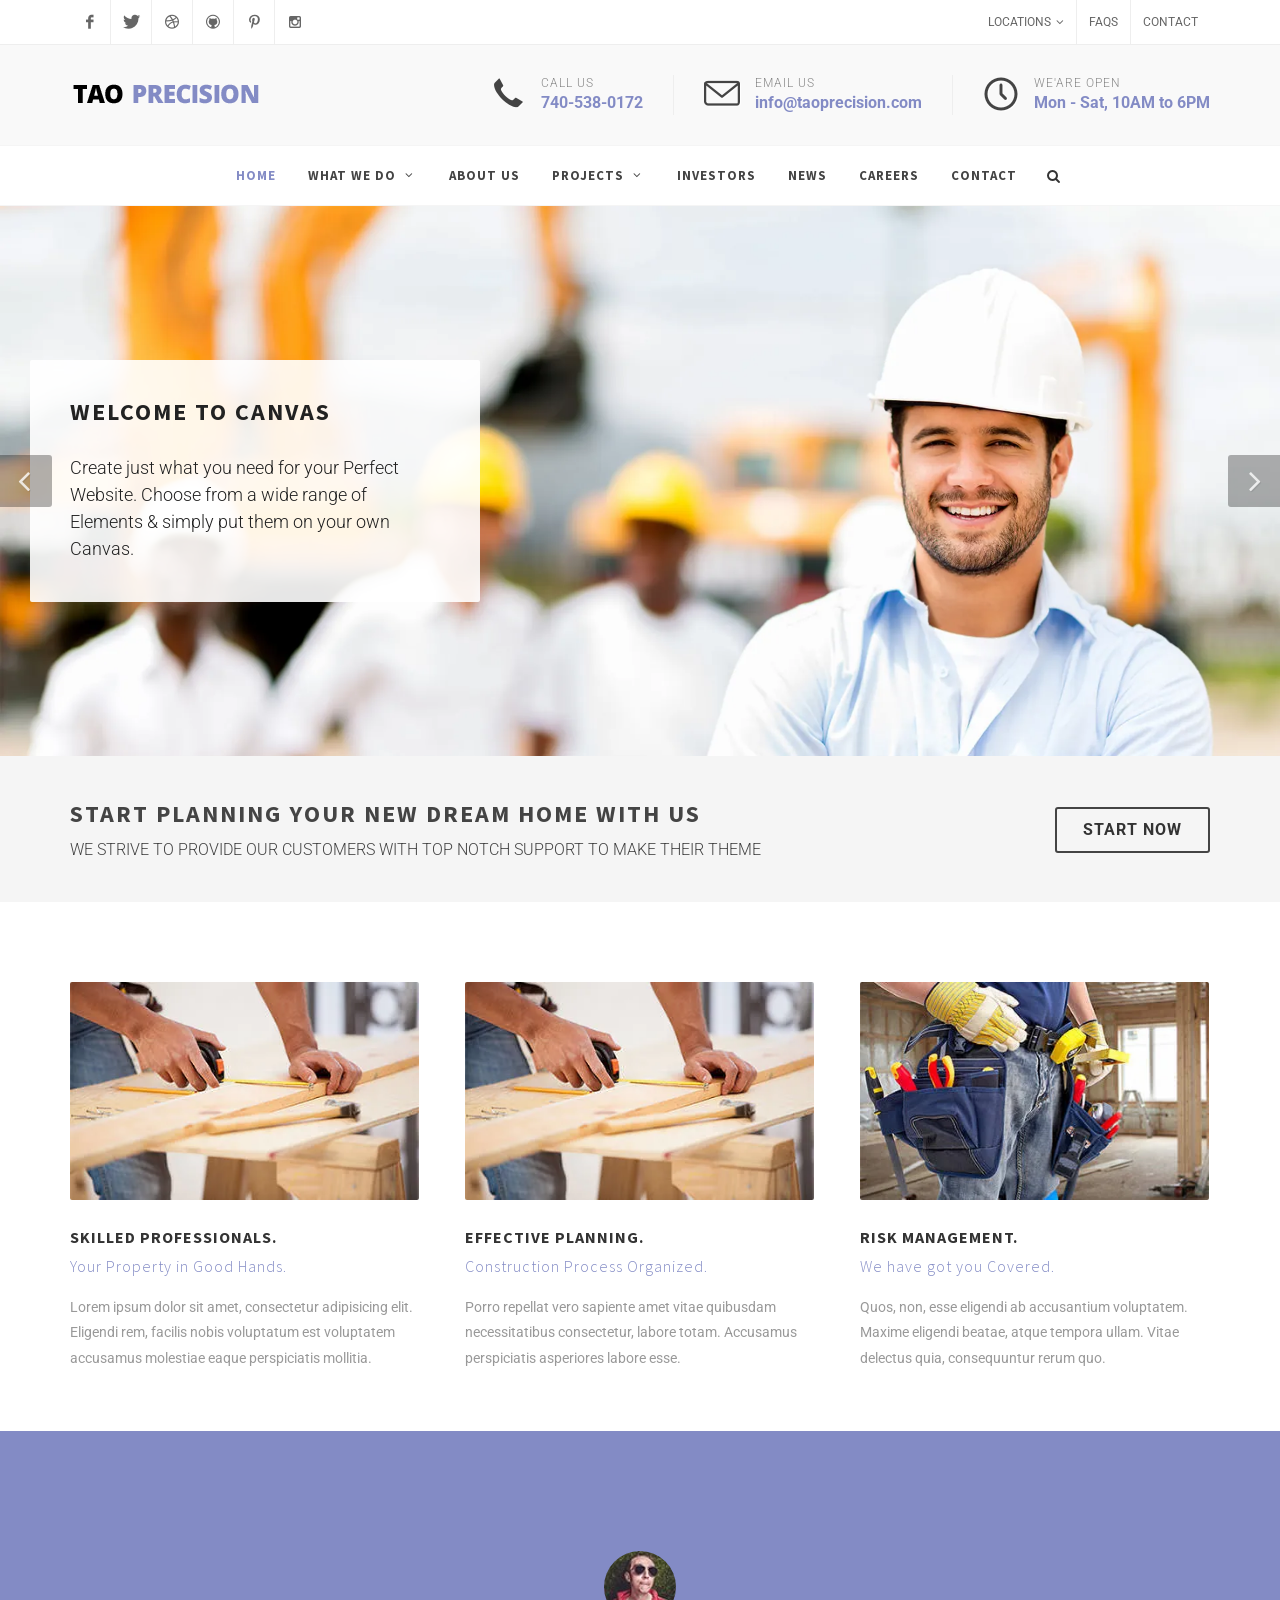
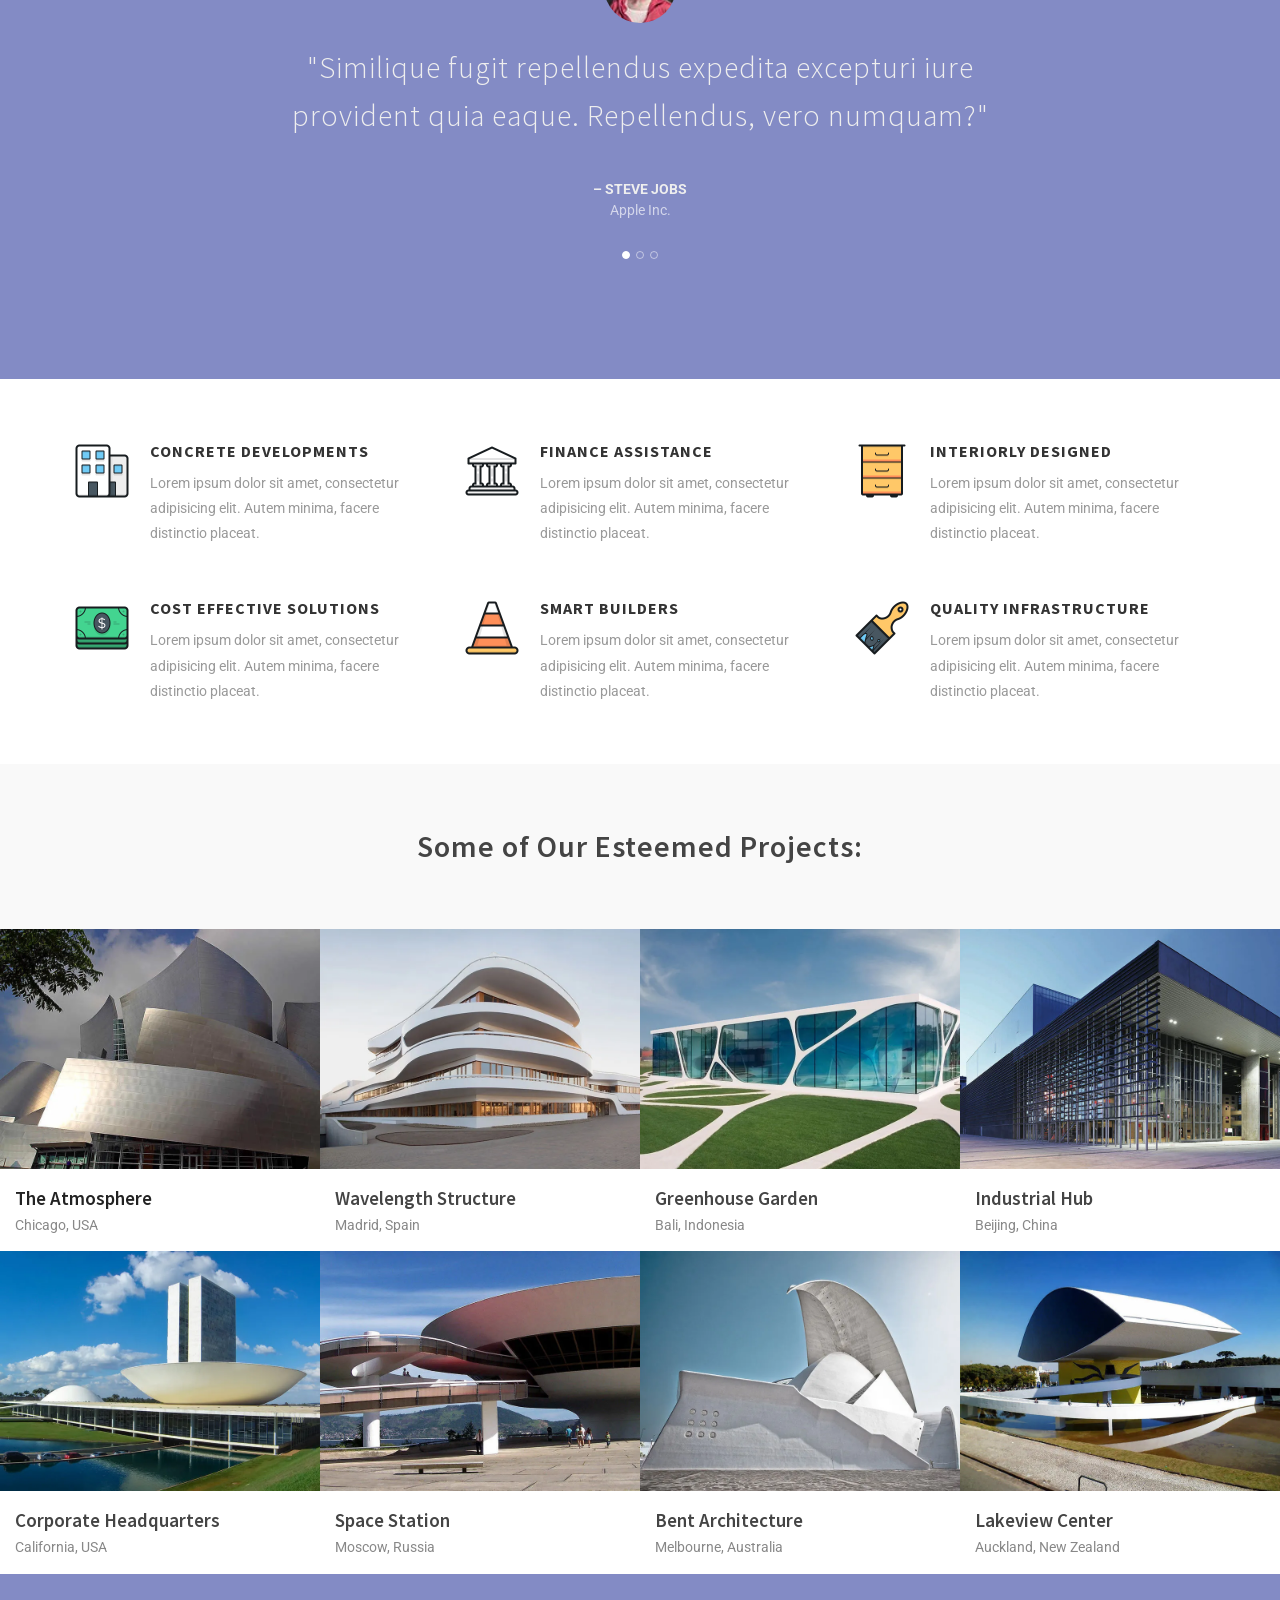
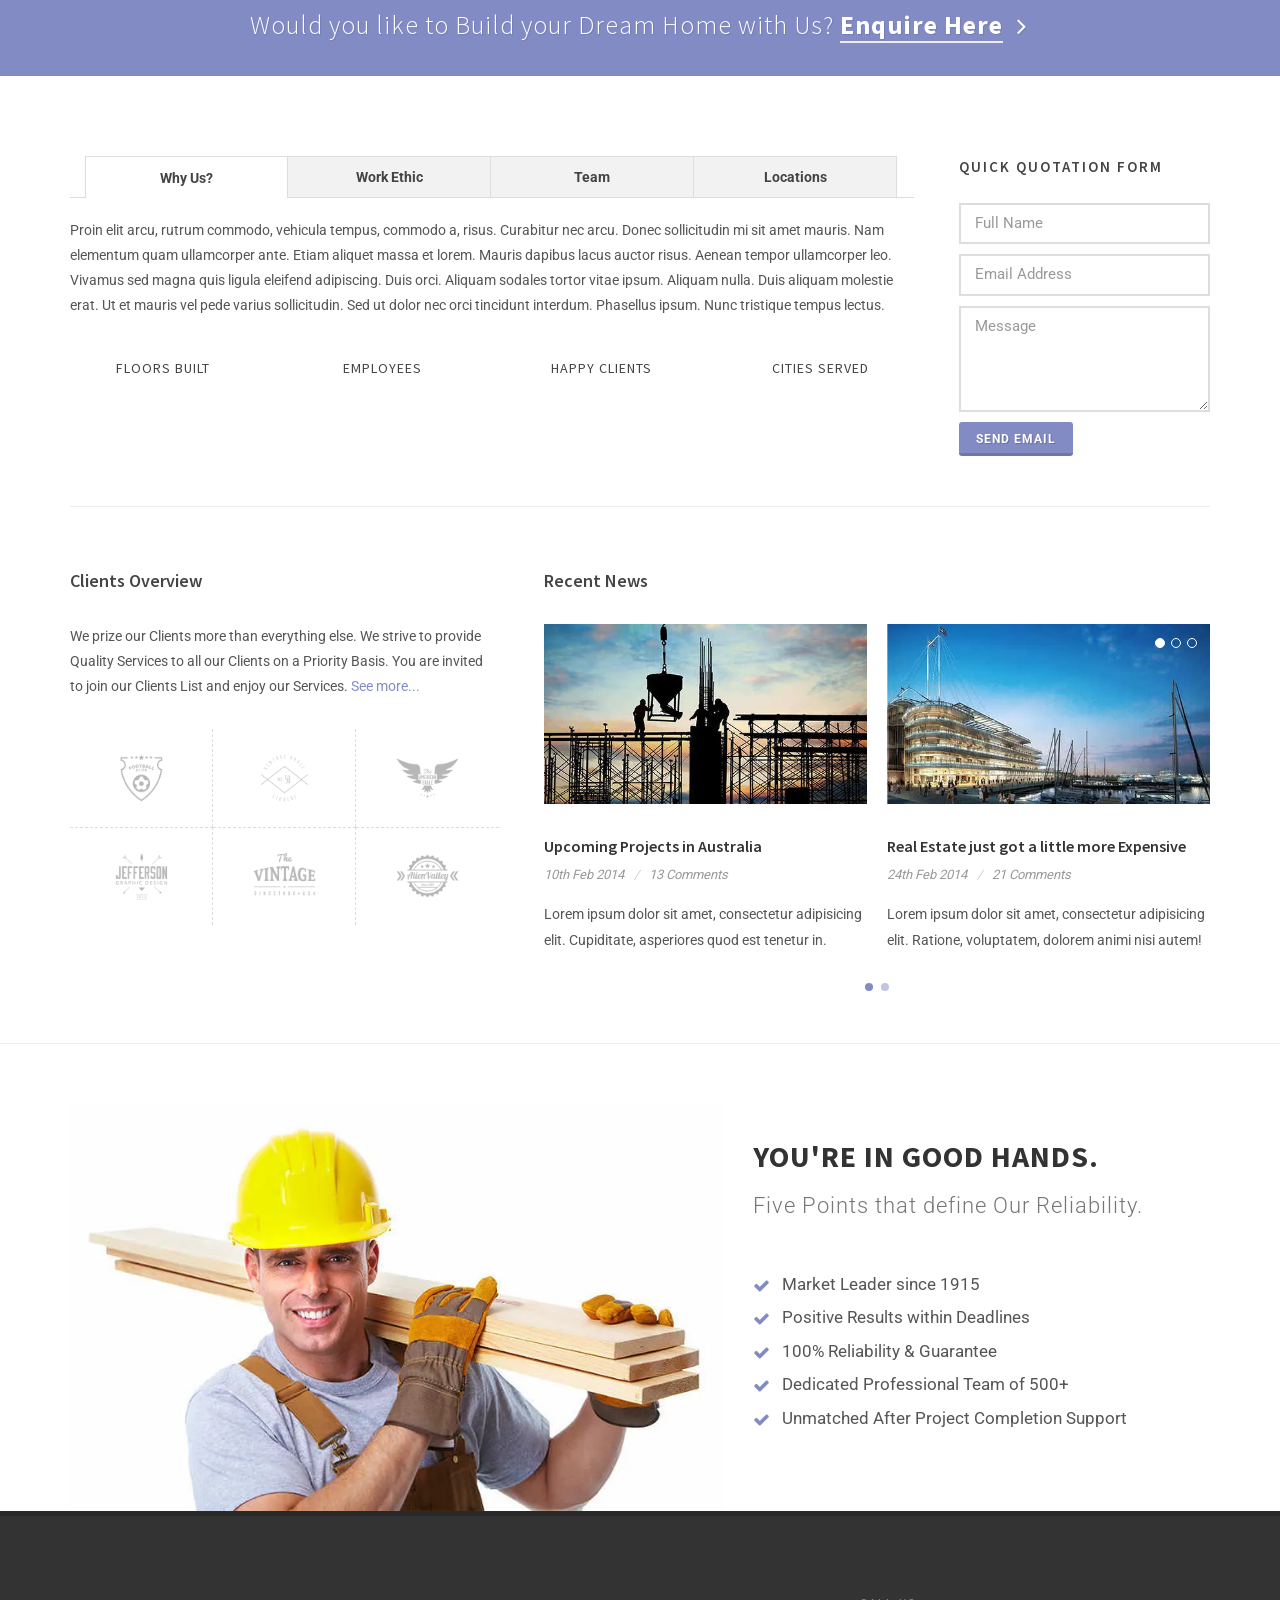
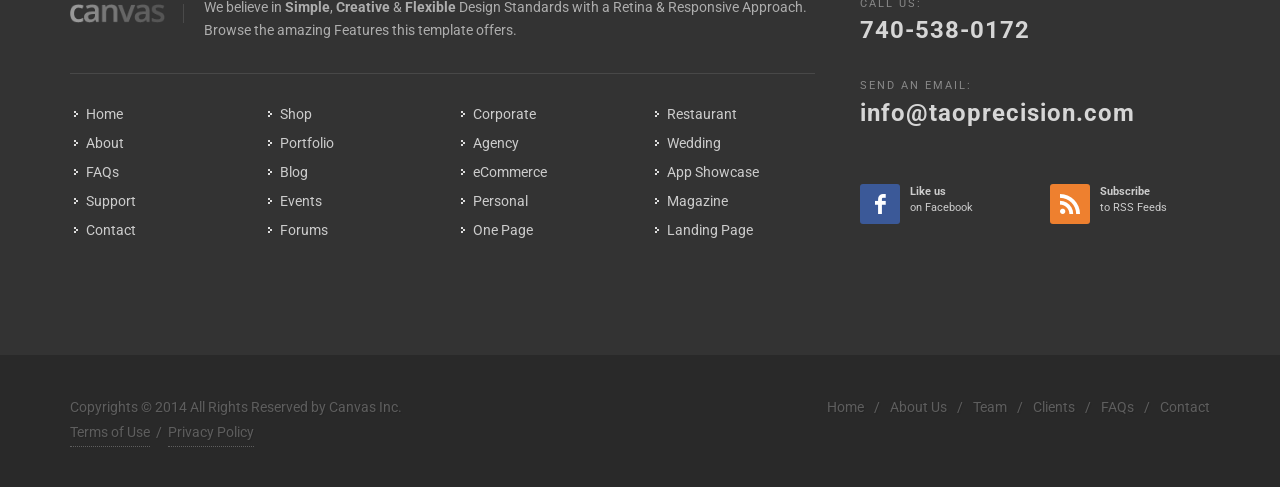
==== commit ab7c68e8: "perf: website performance pass 2026-11 (second pass) The home page painted nothing until window.load" ====
--- a/index.html
+++ b/index.html
@@ -7,7 +7,7 @@
 
 	<!-- Stylesheets
 	============================================= -->
-	<link href="https://fonts.googleapis.com/css?family=Source+Sans+Pro:300,400,600,700|Roboto:300,400,500,700" rel="stylesheet" type="text/css" />
+	<link rel="stylesheet" href="css/google-fonts.css" type="text/css" />
 	<link rel="stylesheet" href="css/bootstrap.css" type="text/css" />
 	<link rel="stylesheet" href="style.css" type="text/css" />
 	<link rel="stylesheet" href="css/swiper.css" type="text/css" />
@@ -25,6 +25,19 @@
 
 	<link rel="stylesheet" href="css/responsive.css" type="text/css" />
 	<meta name="viewport" content="width=device-width, initial-scale=1" />
+	<link rel="preload" href="construction/images/slider/2.webp" as="image" type="image/webp" fetchpriority="high" />
+
+	<style>
+		/* images got intrinsic width/height attributes (CLS); keep the old height:auto sizing.
+		   :where() keeps this at element specificity so any sized class still wins. */
+		img:where([width][height]) { height: auto; }
+
+		/* First-paint layout = final layout. functions.js (captionPosition) used to place the slide caption
+		   after the first paint, and the page hid all of that behind the animsition spinner (#wrapper opacity 0
+		   until window.load). Same result in CSS: (slider height - caption height) / 2 is top: 50% shifted up by
+		   half the caption; `translate` composes with the transform the parallax script sets on scroll. */
+		#slider .slider-caption { top: 50% !important; translate: 0 -50%; }
+	</style>
 
 	<link rel="stylesheet" href="construction/css/colors.css" type="text/css" />
 
@@ -34,7 +47,7 @@
 
 </head>
 
-<body class="stretched">
+<body class="stretched no-transition">
 
 	<!-- Document Wrapper
 	============================================= -->
@@ -96,8 +109,8 @@
 				<!-- Logo
 				============================================= -->
 				<div id="logo">
-					<a href="index.html" class="standard-logo"><img src="construction/logo/logo.png" alt="Canvas Logo"></a>
-					<a href="index.html" class="retina-logo"><img src="construction/logo/logo@2x.png" alt="Canvas Logo"></a>
+					<a href="index.html" class="standard-logo"><img src="construction/logo/logo.png" alt="Canvas Logo" width="198" height="100" decoding="async"></a>
+					<a href="index.html" class="retina-logo"><img src="construction/logo/logo@2x.png" alt="Canvas Logo" width="395" height="200" loading="lazy" decoding="async"></a>
 				</div><!-- #logo end -->
 
 				<ul class="header-extras">
@@ -183,7 +196,7 @@
 
 			<div class="swiper-container swiper-parent">
 				<div class="swiper-wrapper">
-					<div class="swiper-slide" style="background-image: url('construction/images/slider/2.jpg'); background-position: center top;">
+					<div class="swiper-slide" style="background-image: url('construction/images/slider/2.webp'); background-position: center top;">
 						<div class="container clearfix">
 							<div class="slider-caption">
 								<h2>Welcome to Canvas</h2>
@@ -199,14 +212,12 @@
 							</div>
 						</div>
 						<div class="video-wrap">
-							<video id="slide-video" poster="construction/images/videos/1.jpg" preload="auto" loop autoplay muted>
-								<source src='construction/images/videos/1.webm' type='video/webm' />
-								<source src='construction/images/videos/1.mp4' type='video/mp4' />
+							<video id="slide-video" poster="construction/images/videos/1.webp" preload="auto" loop autoplay muted data-sources="construction/images/videos/1.webm|video/webm,construction/images/videos/1.mp4|video/mp4">
 							</video>
 							<div class="video-overlay" style="background-color: rgba(0,0,0,0.1);"></div>
 						</div>
 					</div>
-					<div class="swiper-slide" style="background-image: url('construction/images/slider/1.jpg'); background-position: center bottom;">
+					<div class="swiper-slide" style="background-image: url('construction/images/slider/1.webp'); background-position: center bottom;">
 						<div class="container clearfix">
 							<div  class="slider-caption">
 								<h2>Premium Constructions</h2>
@@ -240,7 +251,7 @@
 					<div class="col_one_third nobottommargin">
 						<div class="feature-box media-box">
 							<div class="fbox-media">
-								<img style="border-radius: 2px;" src="construction/images/services/1.jpg" alt="Why choose Us?">
+								<img style="border-radius: 2px;" src="construction/images/services/1.webp" alt="Why choose Us?" width="400" height="250" decoding="async">
 							</div>
 							<div class="fbox-desc">
 								<h3>Skilled Professionals.<span class="subtitle">Your Property in Good Hands.</span></h3>
@@ -252,7 +263,7 @@
 					<div class="col_one_third nobottommargin">
 						<div class="feature-box media-box">
 							<div class="fbox-media">
-								<img style="border-radius: 2px;" src="images/services/1.jpg" alt="Effective Planning">
+								<img style="border-radius: 2px;" src="images/services/1.webp" alt="Effective Planning" width="400" height="250" decoding="async">
 							</div>
 							<div class="fbox-desc">
 								<h3>Effective Planning.<span class="subtitle">Construction Process Organized.</span></h3>
@@ -264,7 +275,7 @@
 					<div class="col_one_third nobottommargin col_last">
 						<div class="feature-box media-box">
 							<div class="fbox-media">
-								<img style="border-radius: 2px;" src="construction/images/services/2.jpg" alt="Why choose Us?">
+								<img style="border-radius: 2px;" src="construction/images/services/2.webp" alt="Why choose Us?" width="400" height="250" decoding="async">
 							</div>
 							<div class="fbox-desc">
 								<h3>Risk Management.<span class="subtitle">We have got you Covered.</span></h3>
@@ -275,14 +286,14 @@
 
 				</div>
 
-				<div class="section parallax dark" style="background-image: url('construction/images/slider/1.jpg'); padding: 120px 0;"  data-bottom-top="background-position:0px 300px;" data-top-bottom="background-position:0px -300px;">
+				<div class="section parallax dark" style="background-image: url('construction/images/slider/1.webp'); padding: 120px 0;"  data-bottom-top="background-position:0px 300px;" data-top-bottom="background-position:0px -300px;">
 
 					<div class="fslider testimonial testimonial-full" data-arrows="false" style="z-index: 2;">
 						<div class="flexslider">
 							<div class="slider-wrap">
 								<div class="slide">
 									<div class="testi-image">
-										<a href="#"><img src="images/testimonials/3.jpg" alt="Customer Testimonails"></a>
+										<a href="#"><img src="images/testimonials/3.jpg" alt="Customer Testimonails" width="64" height="64" loading="lazy" decoding="async"></a>
 									</div>
 									<div class="testi-content">
 										<p>Similique fugit repellendus expedita excepturi iure provident quia eaque. Repellendus, vero numquam?</p>
@@ -294,7 +305,7 @@
 								</div>
 								<div class="slide">
 									<div class="testi-image">
-										<a href="#"><img src="images/testimonials/2.jpg" alt="Customer Testimonails"></a>
+										<a href="#"><img src="images/testimonials/2.jpg" alt="Customer Testimonails" width="64" height="64" loading="lazy" decoding="async"></a>
 									</div>
 									<div class="testi-content">
 										<p>Natus voluptatum enim quod necessitatibus quis expedita harum provident eos obcaecati id culpa corporis molestias.</p>
@@ -306,7 +317,7 @@
 								</div>
 								<div class="slide">
 									<div class="testi-image">
-										<a href="#"><img src="images/testimonials/1.jpg" alt="Customer Testimonails"></a>
+										<a href="#"><img src="images/testimonials/1.jpg" alt="Customer Testimonails" width="64" height="64" loading="lazy" decoding="async"></a>
 									</div>
 									<div class="testi-content">
 										<p>Incidunt deleniti blanditiis quas aperiam recusandae consequatur ullam quibusdam cum libero illo rerum!</p>
@@ -333,7 +344,7 @@
 							<div class="col-lg-4 col-md-6 bottommargin">
 								<div class="feature-box fbox-plain">
 									<div class="fbox-icon">
-										<a href="#"><img src="construction/images/icons/building.png" alt="Concrete Developments"></a>
+										<a href="#"><img src="construction/images/icons/building.png" alt="Concrete Developments" width="128" height="128" loading="lazy" decoding="async"></a>
 									</div>
 									<h3>Concrete Developments</h3>
 									<p>Lorem ipsum dolor sit amet, consectetur adipisicing elit. Autem minima, facere distinctio placeat.</p>
@@ -342,7 +353,7 @@
 							<div class="col-lg-4 col-md-6 bottommargin">
 								<div class="feature-box fbox-plain">
 									<div class="fbox-icon">
-										<a href="#"><img src="construction/images/icons/bank.png" alt="Finance Assistance"></a>
+										<a href="#"><img src="construction/images/icons/bank.png" alt="Finance Assistance" width="128" height="128" loading="lazy" decoding="async"></a>
 									</div>
 									<h3>Finance Assistance</h3>
 									<p>Lorem ipsum dolor sit amet, consectetur adipisicing elit. Autem minima, facere distinctio placeat.</p>
@@ -351,7 +362,7 @@
 							<div class="col-lg-4 col-md-6 bottommargin">
 								<div class="feature-box fbox-plain">
 									<div class="fbox-icon">
-										<a href="#"><img src="construction/images/icons/drawer.png" alt="Interiorly Designed"></a>
+										<a href="#"><img src="construction/images/icons/drawer.png" alt="Interiorly Designed" width="128" height="128" loading="lazy" decoding="async"></a>
 									</div>
 									<h3>Interiorly Designed</h3>
 									<p>Lorem ipsum dolor sit amet, consectetur adipisicing elit. Autem minima, facere distinctio placeat.</p>
@@ -360,7 +371,7 @@
 							<div class="col-lg-4 col-md-6 bottommargin">
 								<div class="feature-box fbox-plain">
 									<div class="fbox-icon">
-										<a href="#"><img src="construction/images/icons/paper-money.png" alt="Cost Effective Solutions"></a>
+										<a href="#"><img src="construction/images/icons/paper-money.png" alt="Cost Effective Solutions" width="128" height="128" loading="lazy" decoding="async"></a>
 									</div>
 									<h3>Cost Effective Solutions</h3>
 									<p>Lorem ipsum dolor sit amet, consectetur adipisicing elit. Autem minima, facere distinctio placeat.</p>
@@ -369,7 +380,7 @@
 							<div class="col-lg-4 col-md-6 bottommargin">
 								<div class="feature-box fbox-plain">
 									<div class="fbox-icon">
-										<a href="#"><img src="construction/images/icons/traffic-cone.png" alt="Smart Builders"></a>
+										<a href="#"><img src="construction/images/icons/traffic-cone.png" alt="Smart Builders" width="128" height="128" loading="lazy" decoding="async"></a>
 									</div>
 									<h3>Smart Builders</h3>
 									<p>Lorem ipsum dolor sit amet, consectetur adipisicing elit. Autem minima, facere distinctio placeat.</p>
@@ -378,7 +389,7 @@
 							<div class="col-lg-4 col-md-6 bottommargin">
 								<div class="feature-box fbox-plain">
 									<div class="fbox-icon">
-										<a href="#"><img src="construction/images/icons/paint-brush.png" alt="Quality Infrastructure"></a>
+										<a href="#"><img src="construction/images/icons/paint-brush.png" alt="Quality Infrastructure" width="128" height="128" loading="lazy" decoding="async"></a>
 									</div>
 									<h3>Quality Infrastructure</h3>
 									<p>Lorem ipsum dolor sit amet, consectetur adipisicing elit. Autem minima, facere distinctio placeat.</p>
@@ -397,7 +408,7 @@
 
 					<article class="portfolio-item pf-media pf-icons">
 						<div class="portfolio-image">
-							<img src="construction/images/projects/1.jpg" alt="The Atmosphere">
+							<img src="construction/images/projects/1.webp" alt="The Atmosphere" width="800" height="600" loading="lazy" decoding="async">
 							<div class="portfolio-overlay">
 								<a href="#" class="center-icon"><i class="icon-line-ellipsis"></i></a>
 							</div>
@@ -410,7 +421,7 @@
 
 					<article class="portfolio-item pf-illustrations">
 						<div class="portfolio-image">
-							<img src="construction/images/projects/2.jpg" alt="Wavelength Structure">
+							<img src="construction/images/projects/2.webp" alt="Wavelength Structure" width="800" height="600" loading="lazy" decoding="async">
 							<div class="portfolio-overlay">
 								<a href="#" class="center-icon"><i class="icon-line-ellipsis"></i></a>
 							</div>
@@ -423,7 +434,7 @@
 
 					<article class="portfolio-item pf-graphics pf-uielements">
 						<div class="portfolio-image">
-							<img src="construction/images/projects/3.jpg" alt="Greenhouse Garden">
+							<img src="construction/images/projects/3.webp" alt="Greenhouse Garden" width="800" height="600" loading="lazy" decoding="async">
 							<div class="portfolio-overlay">
 								<a href="#" class="center-icon"><i class="icon-line-ellipsis"></i></a>
 							</div>
@@ -436,7 +447,7 @@
 
 					<article class="portfolio-item pf-icons pf-illustrations">
 						<div class="portfolio-image">
-							<img src="construction/images/projects/4.jpg" alt="Industrial Hub">
+							<img src="construction/images/projects/4.webp" alt="Industrial Hub" width="800" height="600" loading="lazy" decoding="async">
 							<div class="portfolio-overlay">
 								<a href="#" class="center-icon"><i class="icon-line-ellipsis"></i></a>
 							</div>
@@ -449,7 +460,7 @@
 
 					<article class="portfolio-item pf-uielements pf-media">
 						<div class="portfolio-image">
-							<img src="construction/images/projects/5.jpg" alt="Corporate Headquarters">
+							<img src="construction/images/projects/5.webp" alt="Corporate Headquarters" width="800" height="600" loading="lazy" decoding="async">
 							<div class="portfolio-overlay">
 								<a href="#" class="center-icon"><i class="icon-line-ellipsis"></i></a>
 							</div>
@@ -462,7 +473,7 @@
 
 					<article class="portfolio-item pf-graphics pf-illustrations">
 						<div class="portfolio-image">
-							<img src="construction/images/projects/6.jpg" alt="Space Station">
+							<img src="construction/images/projects/6.webp" alt="Space Station" width="800" height="600" loading="lazy" decoding="async">
 							<div class="portfolio-overlay" data-lightbox="gallery">
 								<a href="#" class="center-icon"><i class="icon-line-ellipsis"></i></a>
 							</div>
@@ -475,7 +486,7 @@
 
 					<article class="portfolio-item pf-uielements pf-icons">
 						<div class="portfolio-image">
-							<img src="construction/images/projects/7.jpg" alt="Bent Architecture">
+							<img src="construction/images/projects/7.webp" alt="Bent Architecture" width="800" height="600" loading="lazy" decoding="async">
 							<div class="portfolio-overlay">
 								<a href="#" class="center-icon"><i class="icon-line-ellipsis"></i></a>
 							</div>
@@ -488,7 +499,7 @@
 
 					<article class="portfolio-item pf-graphics">
 						<div class="portfolio-image">
-							<img src="construction/images/projects/8.jpg" alt="Lakeview Center">
+							<img src="construction/images/projects/8.webp" alt="Lakeview Center" width="800" height="600" loading="lazy" decoding="async">
 							<div class="portfolio-overlay">
 								<a href="#" class="center-icon"><i class="icon-line-ellipsis"></i></a>
 							</div>
@@ -546,7 +557,7 @@
 									</div>
 								</div>
 								<div class="tab-content clearfix" id="construction-tab-2">
-									<img src="construction/images/projects/3.jpg" width="260" alt="Image" class="img-thumbnail alignleft">
+									<img src="construction/images/projects/3.webp" width="260" alt="Image" class="img-thumbnail alignleft" loading="lazy" decoding="async">
 									<p>Morbi tincidunt, dui sit amet facilisis feugiat, odio metus gravida ante, ut pharetra massa metus id nunc. Duis scelerisque molestie turpis. Sed fringilla, massa eget luctus malesuada, metus eros molestie lectus, ut tempus eros massa ut dolor. Aenean aliquet fringilla sem. Suspendisse sed ligula in ligula suscipit aliquam. Praesent in eros vestibulum mi adipiscing adipiscing. Morbi facilisis. Curabitur ornare consequat nunc. Aenean vel metus. Ut posuere viverra nulla. Aliquam erat volutpat. Pellentesque convallis. Maecenas feugiat, tellus pellentesque pretium posuere, felis lorem euismod felis, eu ornare leo nisi vel felis. Mauris consectetur tortor et purus.</p>
 								</div>
 								<div class="tab-content clearfix" id="construction-tab-3">
@@ -599,7 +610,7 @@
 												</div>
 											</div>
 											<div class="col-md-5 bottommargin-sm">
-												<img src="https://maps.googleapis.com/maps/api/staticmap?center=-37.814107,144.963280&zoom=12&markers=-37.814107,144.963280&size=300x180&key=AIzaSyCzkxzbEni5vR_Ugt1De8gBzrLX3236bnA" alt="Google Map" class="img-thumbnail">
+												<img loading="lazy" decoding="async" src="https://maps.googleapis.com/maps/api/staticmap?center=-37.814107,144.963280&zoom=12&markers=-37.814107,144.963280&size=300x180&key=AIzaSyCzkxzbEni5vR_Ugt1De8gBzrLX3236bnA" alt="Google Map" class="img-thumbnail">
 											</div>
 										</div>
 									</div>
@@ -639,12 +650,12 @@
 						<p>We prize our Clients more than everything else. We strive to provide Quality Services to all our Clients on a Priority Basis. You are invited to join our Clients List and enjoy our Services. <a href="#">See more...</a></p>
 
 						<ul class="clients-grid grid-3 nobottommargin clearfix">
-							<li style="padding: 20px;"><a href="#"><img src="images/clients/1.png" alt="Clients"></a></li>
-							<li style="padding: 20px;"><a href="#"><img src="images/clients/2.png" alt="Clients"></a></li>
-							<li style="padding: 20px;"><a href="#"><img src="images/clients/3.png" alt="Clients"></a></li>
-							<li style="padding: 20px;"><a href="#"><img src="images/clients/4.png" alt="Clients"></a></li>
-							<li style="padding: 20px;"><a href="#"><img src="images/clients/5.png" alt="Clients"></a></li>
-							<li style="padding: 20px;"><a href="#"><img src="images/clients/6.png" alt="Clients"></a></li>
+							<li style="padding: 20px;"><a href="#"><img src="images/clients/1.png" alt="Clients" width="400" height="300" loading="lazy" decoding="async"></a></li>
+							<li style="padding: 20px;"><a href="#"><img src="images/clients/2.png" alt="Clients" width="400" height="300" loading="lazy" decoding="async"></a></li>
+							<li style="padding: 20px;"><a href="#"><img src="images/clients/3.png" alt="Clients" width="400" height="300" loading="lazy" decoding="async"></a></li>
+							<li style="padding: 20px;"><a href="#"><img src="images/clients/4.png" alt="Clients" width="400" height="300" loading="lazy" decoding="async"></a></li>
+							<li style="padding: 20px;"><a href="#"><img src="images/clients/5.png" alt="Clients" width="400" height="300" loading="lazy" decoding="async"></a></li>
+							<li style="padding: 20px;"><a href="#"><img src="images/clients/6.png" alt="Clients" width="400" height="300" loading="lazy" decoding="async"></a></li>
 						</ul>
 					</div>
 
@@ -656,7 +667,7 @@
 							<div class="oc-item">
 								<div class="ipost clearfix">
 									<div class="entry-image">
-										<a href="construction/images/blog/5.jpg" data-lightbox="image"><img class="image_fade" src="construction/images/blog/5.jpg" alt="Standard Post with Image"></a>
+										<a href="construction/images/blog/5.webp" data-lightbox="image"><img class="image_fade" src="construction/images/blog/5.webp" alt="Standard Post with Image" width="500" height="280" loading="lazy" decoding="async"></a>
 									</div>
 									<div class="entry-title">
 										<h3><a href="#">Upcoming Projects in Australia</a></h3>
@@ -677,9 +688,9 @@
 										<div class="fslider" data-arrows="false" data-lightbox="gallery">
 											<div class="flexslider">
 												<div class="slider-wrap">
-													<div class="slide"><a href="construction/images/blog/2.jpg" data-lightbox="gallery-item"><img class="image_fade" src="construction/images/blog/2.jpg" alt="Standard Post with Gallery"></a></div>
-													<div class="slide"><a href="construction/images/blog/1.jpg" data-lightbox="gallery-item"><img class="image_fade" src="construction/images/blog/1.jpg" alt="Standard Post with Gallery"></a></div>
-													<div class="slide"><a href="construction/images/blog/3.jpg" data-lightbox="gallery-item"><img class="image_fade" src="construction/images/blog/3.jpg" alt="Standard Post with Gallery"></a></div>
+													<div class="slide"><a href="construction/images/blog/2.webp" data-lightbox="gallery-item"><img class="image_fade" src="construction/images/blog/2.webp" alt="Standard Post with Gallery" width="500" height="280" loading="lazy" decoding="async"></a></div>
+													<div class="slide"><a href="construction/images/blog/1.webp" data-lightbox="gallery-item"><img class="image_fade" src="construction/images/blog/1.webp" alt="Standard Post with Gallery" width="500" height="280" loading="lazy" decoding="async"></a></div>
+													<div class="slide"><a href="construction/images/blog/3.webp" data-lightbox="gallery-item"><img class="image_fade" src="construction/images/blog/3.webp" alt="Standard Post with Gallery" width="500" height="280" loading="lazy" decoding="async"></a></div>
 												</div>
 											</div>
 										</div>
@@ -700,7 +711,7 @@
 							<div class="oc-item">
 								<div class="ipost clearfix">
 									<div class="entry-image">
-										<a href="construction/images/blog/4.jpg" data-lightbox="image"><img class="image_fade" src="construction/images/blog/4.jpg" alt="Standard Post with Image"></a>
+										<a href="construction/images/blog/4.webp" data-lightbox="image"><img class="image_fade" src="construction/images/blog/4.webp" alt="Standard Post with Image" width="500" height="280" loading="lazy" decoding="async"></a>
 									</div>
 									<div class="entry-title">
 										<h3><a href="#">Global Excellence Construction Award</a></h3>
@@ -728,7 +739,7 @@
 
 						<div class="row">
 							<div class="col-lg-7">
-								<img src="construction/images/services/bottom-trust.jpg" alt="Bottom Trust">
+								<img src="construction/images/services/bottom-trust.webp" alt="Bottom Trust" width="800" height="499" loading="lazy" decoding="async">
 							</div>
 							<div class="col-lg-5 topmargin-sm">
 								<div class="heading-block nobottomborder">
@@ -767,7 +778,7 @@
 
 						<div class="widget clearfix">
 
-							<img src="images/footer-widget-logo.png" alt="" class="alignleft" style="margin-top: 8px; padding-right: 18px; border-right: 1px solid #4A4A4A;">
+							<img src="images/footer-widget-logo.png" alt="" class="alignleft" style="margin-top: 8px; padding-right: 18px; border-right: 1px solid #4A4A4A;" width="114" height="23" loading="lazy" decoding="async">
 
 							<p>We believe in <strong>Simple</strong>, <strong>Creative</strong> &amp; <strong>Flexible</strong> Design Standards with a Retina &amp; Responsive Approach. Browse the amazing Features this template offers.</p>
 
@@ -910,5 +921,29 @@
 	============================================= -->
 	<script src="js/functions.js"></script>
 
+	<script>
+		/* The slide-2 video (7.8 MB) is not visible at first paint (slide 1 is shown, the poster stands in), but its
+		   <source>s used to start downloading with the HTML and competed with the hero image and scripts. Attach
+		   them once the page has loaded; autoplay, loop and muted behave as before. html5Video() sizes the element from
+		   the poster, which has the video's own 16:9 ratio, so the layout is unchanged. Where the theme hides the video
+		   (phones swap in the poster) nothing is fetched at all. */
+		window.addEventListener('load', function () {
+			setTimeout(function () {
+				var video = document.getElementById('slide-video');
+				if (!video || !video.getAttribute('data-sources') || window.getComputedStyle(video).display === 'none') { return; }
+				video.getAttribute('data-sources').split(',').forEach(function (entry) {
+					var parts = entry.split('|'), source = document.createElement('source');
+					source.src = parts[0];
+					source.type = parts[1];
+					video.appendChild(source);
+				});
+				video.load();
+				var started = video.play();
+				if (started && started.catch) {
+					started.catch(function (err) { console.debug('slide-video autoplay was not allowed:', err && err.name); });
+				}
+			}, 100);
+		});
+	</script>
 </body>
 </html>
--- a/css/google-fonts.css
+++ b/css/google-fonts.css
@@ -0,0 +1,152 @@
+/* latin-ext */
+@font-face {
+  font-family: 'Roboto';
+  font-display: swap;
+  font-style: normal;
+  font-weight: 300;
+  font-stretch: 100%;
+  src: url(../fonts/google/Roboto-var-latin-ext.woff2) format('woff2');
+  unicode-range: U+0100-02BA, U+02BD-02C5, U+02C7-02CC, U+02CE-02D7, U+02DD-02FF, U+0304, U+0308, U+0329, U+1D00-1DBF, U+1E00-1E9F, U+1EF2-1EFF, U+2020, U+20A0-20AB, U+20AD-20C4, U+2113, U+2C60-2C7F, U+A720-A7FF;
+}
+/* latin */
+@font-face {
+  font-family: 'Roboto';
+  font-display: swap;
+  font-style: normal;
+  font-weight: 300;
+  font-stretch: 100%;
+  src: url(../fonts/google/Roboto-var-latin.woff2) format('woff2');
+  unicode-range: U+0000-00FF, U+0131, U+0152-0153, U+02BB-02BC, U+02C6, U+02DA, U+02DC, U+0304, U+0308, U+0329, U+2000-206F, U+20AC, U+2122, U+2191, U+2193, U+2212, U+2215, U+FEFF, U+FFFD;
+}
+/* latin-ext */
+@font-face {
+  font-family: 'Roboto';
+  font-display: swap;
+  font-style: normal;
+  font-weight: 400;
+  font-stretch: 100%;
+  src: url(../fonts/google/Roboto-var-latin-ext.woff2) format('woff2');
+  unicode-range: U+0100-02BA, U+02BD-02C5, U+02C7-02CC, U+02CE-02D7, U+02DD-02FF, U+0304, U+0308, U+0329, U+1D00-1DBF, U+1E00-1E9F, U+1EF2-1EFF, U+2020, U+20A0-20AB, U+20AD-20C4, U+2113, U+2C60-2C7F, U+A720-A7FF;
+}
+/* latin */
+@font-face {
+  font-family: 'Roboto';
+  font-display: swap;
+  font-style: normal;
+  font-weight: 400;
+  font-stretch: 100%;
+  src: url(../fonts/google/Roboto-var-latin.woff2) format('woff2');
+  unicode-range: U+0000-00FF, U+0131, U+0152-0153, U+02BB-02BC, U+02C6, U+02DA, U+02DC, U+0304, U+0308, U+0329, U+2000-206F, U+20AC, U+2122, U+2191, U+2193, U+2212, U+2215, U+FEFF, U+FFFD;
+}
+/* latin-ext */
+@font-face {
+  font-family: 'Roboto';
+  font-display: swap;
+  font-style: normal;
+  font-weight: 500;
+  font-stretch: 100%;
+  src: url(../fonts/google/Roboto-var-latin-ext.woff2) format('woff2');
+  unicode-range: U+0100-02BA, U+02BD-02C5, U+02C7-02CC, U+02CE-02D7, U+02DD-02FF, U+0304, U+0308, U+0329, U+1D00-1DBF, U+1E00-1E9F, U+1EF2-1EFF, U+2020, U+20A0-20AB, U+20AD-20C4, U+2113, U+2C60-2C7F, U+A720-A7FF;
+}
+/* latin */
+@font-face {
+  font-family: 'Roboto';
+  font-display: swap;
+  font-style: normal;
+  font-weight: 500;
+  font-stretch: 100%;
+  src: url(../fonts/google/Roboto-var-latin.woff2) format('woff2');
+  unicode-range: U+0000-00FF, U+0131, U+0152-0153, U+02BB-02BC, U+02C6, U+02DA, U+02DC, U+0304, U+0308, U+0329, U+2000-206F, U+20AC, U+2122, U+2191, U+2193, U+2212, U+2215, U+FEFF, U+FFFD;
+}
+/* latin-ext */
+@font-face {
+  font-family: 'Roboto';
+  font-display: swap;
+  font-style: normal;
+  font-weight: 700;
+  font-stretch: 100%;
+  src: url(../fonts/google/Roboto-var-latin-ext.woff2) format('woff2');
+  unicode-range: U+0100-02BA, U+02BD-02C5, U+02C7-02CC, U+02CE-02D7, U+02DD-02FF, U+0304, U+0308, U+0329, U+1D00-1DBF, U+1E00-1E9F, U+1EF2-1EFF, U+2020, U+20A0-20AB, U+20AD-20C4, U+2113, U+2C60-2C7F, U+A720-A7FF;
+}
+/* latin */
+@font-face {
+  font-family: 'Roboto';
+  font-display: swap;
+  font-style: normal;
+  font-weight: 700;
+  font-stretch: 100%;
+  src: url(../fonts/google/Roboto-var-latin.woff2) format('woff2');
+  unicode-range: U+0000-00FF, U+0131, U+0152-0153, U+02BB-02BC, U+02C6, U+02DA, U+02DC, U+0304, U+0308, U+0329, U+2000-206F, U+20AC, U+2122, U+2191, U+2193, U+2212, U+2215, U+FEFF, U+FFFD;
+}
+/* latin-ext */
+@font-face {
+  font-family: 'Source Sans Pro';
+  font-display: swap;
+  font-style: normal;
+  font-weight: 300;
+  src: url(../fonts/google/SourceSansPro-300-latin-ext.woff2) format('woff2');
+  unicode-range: U+0100-02BA, U+02BD-02C5, U+02C7-02CC, U+02CE-02D7, U+02DD-02FF, U+0304, U+0308, U+0329, U+1D00-1DBF, U+1E00-1E9F, U+1EF2-1EFF, U+2020, U+20A0-20AB, U+20AD-20C4, U+2113, U+2C60-2C7F, U+A720-A7FF;
+}
+/* latin */
+@font-face {
+  font-family: 'Source Sans Pro';
+  font-display: swap;
+  font-style: normal;
+  font-weight: 300;
+  src: url(../fonts/google/SourceSansPro-300-latin.woff2) format('woff2');
+  unicode-range: U+0000-00FF, U+0131, U+0152-0153, U+02BB-02BC, U+02C6, U+02DA, U+02DC, U+0304, U+0308, U+0329, U+2000-206F, U+20AC, U+2122, U+2191, U+2193, U+2212, U+2215, U+FEFF, U+FFFD;
+}
+/* latin-ext */
+@font-face {
+  font-family: 'Source Sans Pro';
+  font-display: swap;
+  font-style: normal;
+  font-weight: 400;
+  src: url(../fonts/google/SourceSansPro-400-latin-ext.woff2) format('woff2');
+  unicode-range: U+0100-02BA, U+02BD-02C5, U+02C7-02CC, U+02CE-02D7, U+02DD-02FF, U+0304, U+0308, U+0329, U+1D00-1DBF, U+1E00-1E9F, U+1EF2-1EFF, U+2020, U+20A0-20AB, U+20AD-20C4, U+2113, U+2C60-2C7F, U+A720-A7FF;
+}
+/* latin */
+@font-face {
+  font-family: 'Source Sans Pro';
+  font-display: swap;
+  font-style: normal;
+  font-weight: 400;
+  src: url(../fonts/google/SourceSansPro-400-latin.woff2) format('woff2');
+  unicode-range: U+0000-00FF, U+0131, U+0152-0153, U+02BB-02BC, U+02C6, U+02DA, U+02DC, U+0304, U+0308, U+0329, U+2000-206F, U+20AC, U+2122, U+2191, U+2193, U+2212, U+2215, U+FEFF, U+FFFD;
+}
+/* latin-ext */
+@font-face {
+  font-family: 'Source Sans Pro';
+  font-display: swap;
+  font-style: normal;
+  font-weight: 600;
+  src: url(../fonts/google/SourceSansPro-600-latin-ext.woff2) format('woff2');
+  unicode-range: U+0100-02BA, U+02BD-02C5, U+02C7-02CC, U+02CE-02D7, U+02DD-02FF, U+0304, U+0308, U+0329, U+1D00-1DBF, U+1E00-1E9F, U+1EF2-1EFF, U+2020, U+20A0-20AB, U+20AD-20C4, U+2113, U+2C60-2C7F, U+A720-A7FF;
+}
+/* latin */
+@font-face {
+  font-family: 'Source Sans Pro';
+  font-display: swap;
+  font-style: normal;
+  font-weight: 600;
+  src: url(../fonts/google/SourceSansPro-600-latin.woff2) format('woff2');
+  unicode-range: U+0000-00FF, U+0131, U+0152-0153, U+02BB-02BC, U+02C6, U+02DA, U+02DC, U+0304, U+0308, U+0329, U+2000-206F, U+20AC, U+2122, U+2191, U+2193, U+2212, U+2215, U+FEFF, U+FFFD;
+}
+/* latin-ext */
+@font-face {
+  font-family: 'Source Sans Pro';
+  font-display: swap;
+  font-style: normal;
+  font-weight: 700;
+  src: url(../fonts/google/SourceSansPro-700-latin-ext.woff2) format('woff2');
+  unicode-range: U+0100-02BA, U+02BD-02C5, U+02C7-02CC, U+02CE-02D7, U+02DD-02FF, U+0304, U+0308, U+0329, U+1D00-1DBF, U+1E00-1E9F, U+1EF2-1EFF, U+2020, U+20A0-20AB, U+20AD-20C4, U+2113, U+2C60-2C7F, U+A720-A7FF;
+}
+/* latin */
+@font-face {
+  font-family: 'Source Sans Pro';
+  font-display: swap;
+  font-style: normal;
+  font-weight: 700;
+  src: url(../fonts/google/SourceSansPro-700-latin.woff2) format('woff2');
+  unicode-range: U+0000-00FF, U+0131, U+0152-0153, U+02BB-02BC, U+02C6, U+02DA, U+02DC, U+0304, U+0308, U+0329, U+2000-206F, U+20AC, U+2122, U+2191, U+2193, U+2212, U+2215, U+FEFF, U+FFFD;
+}
